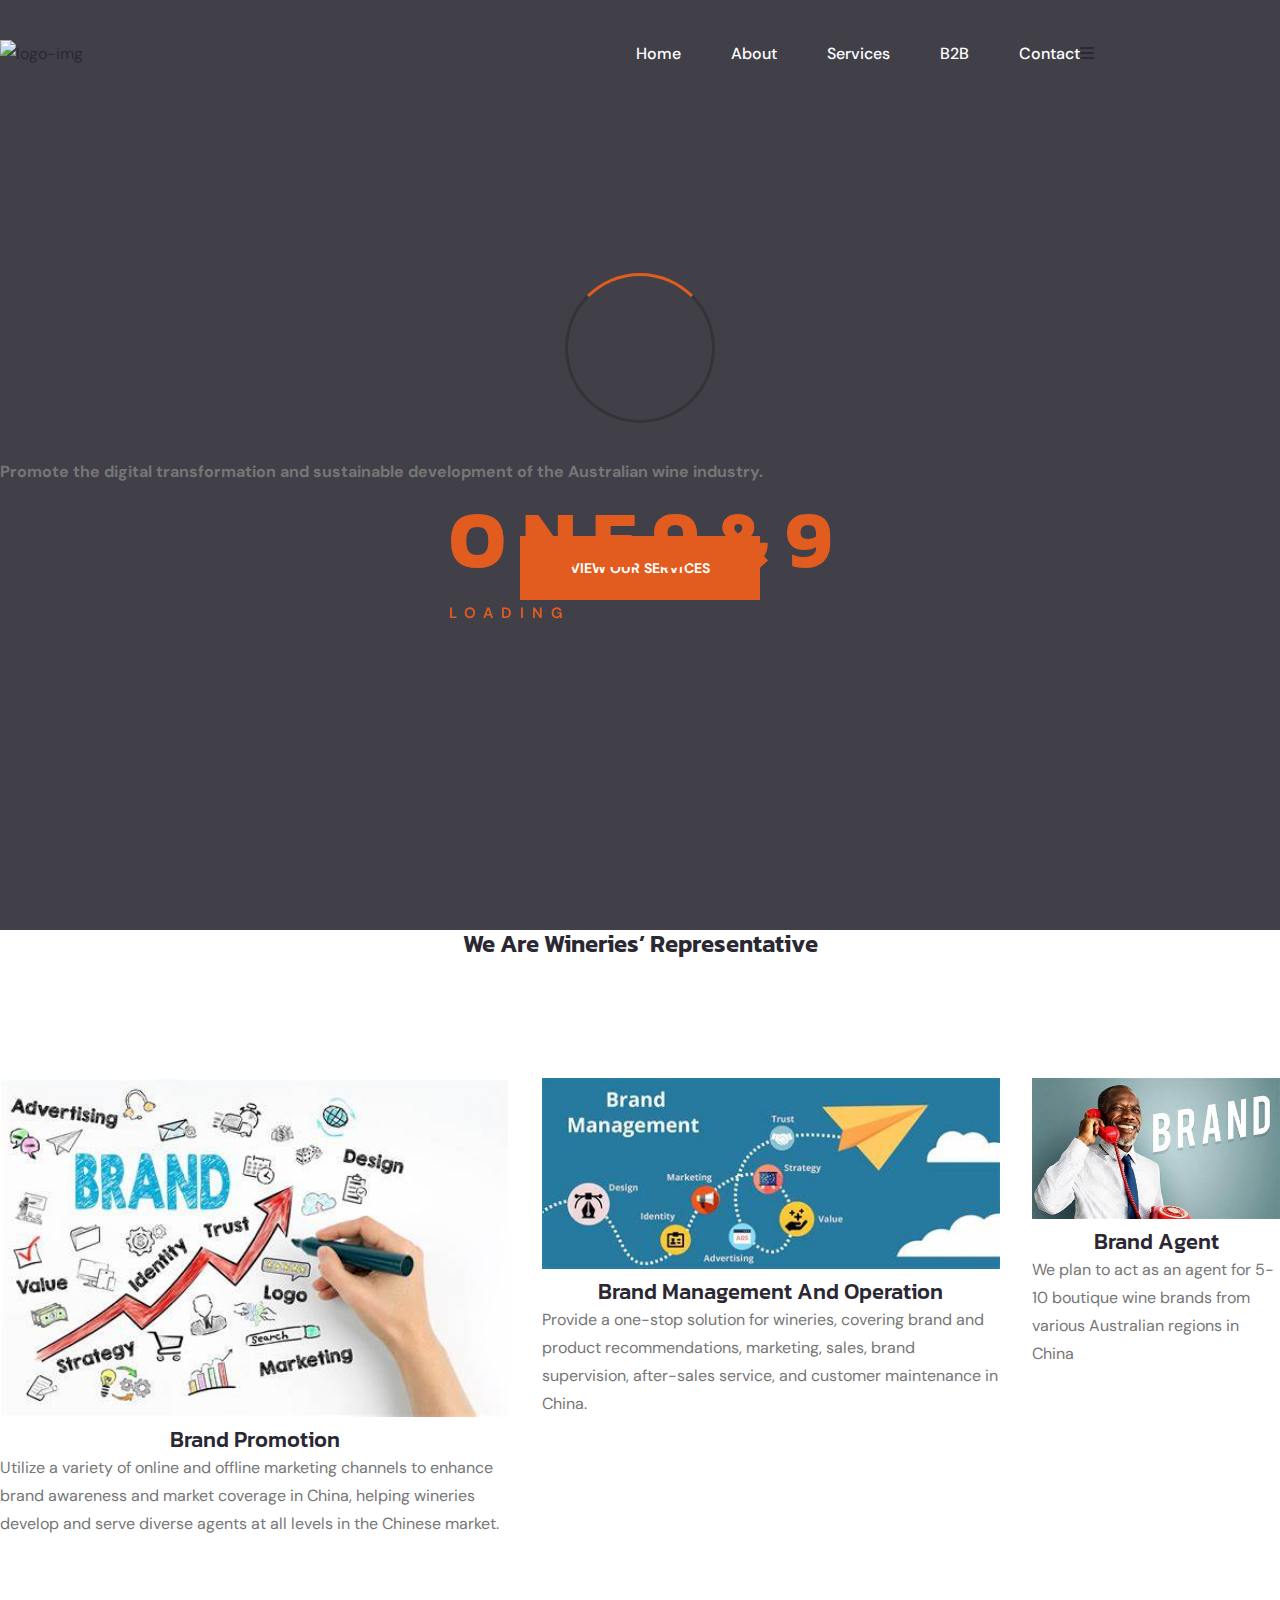
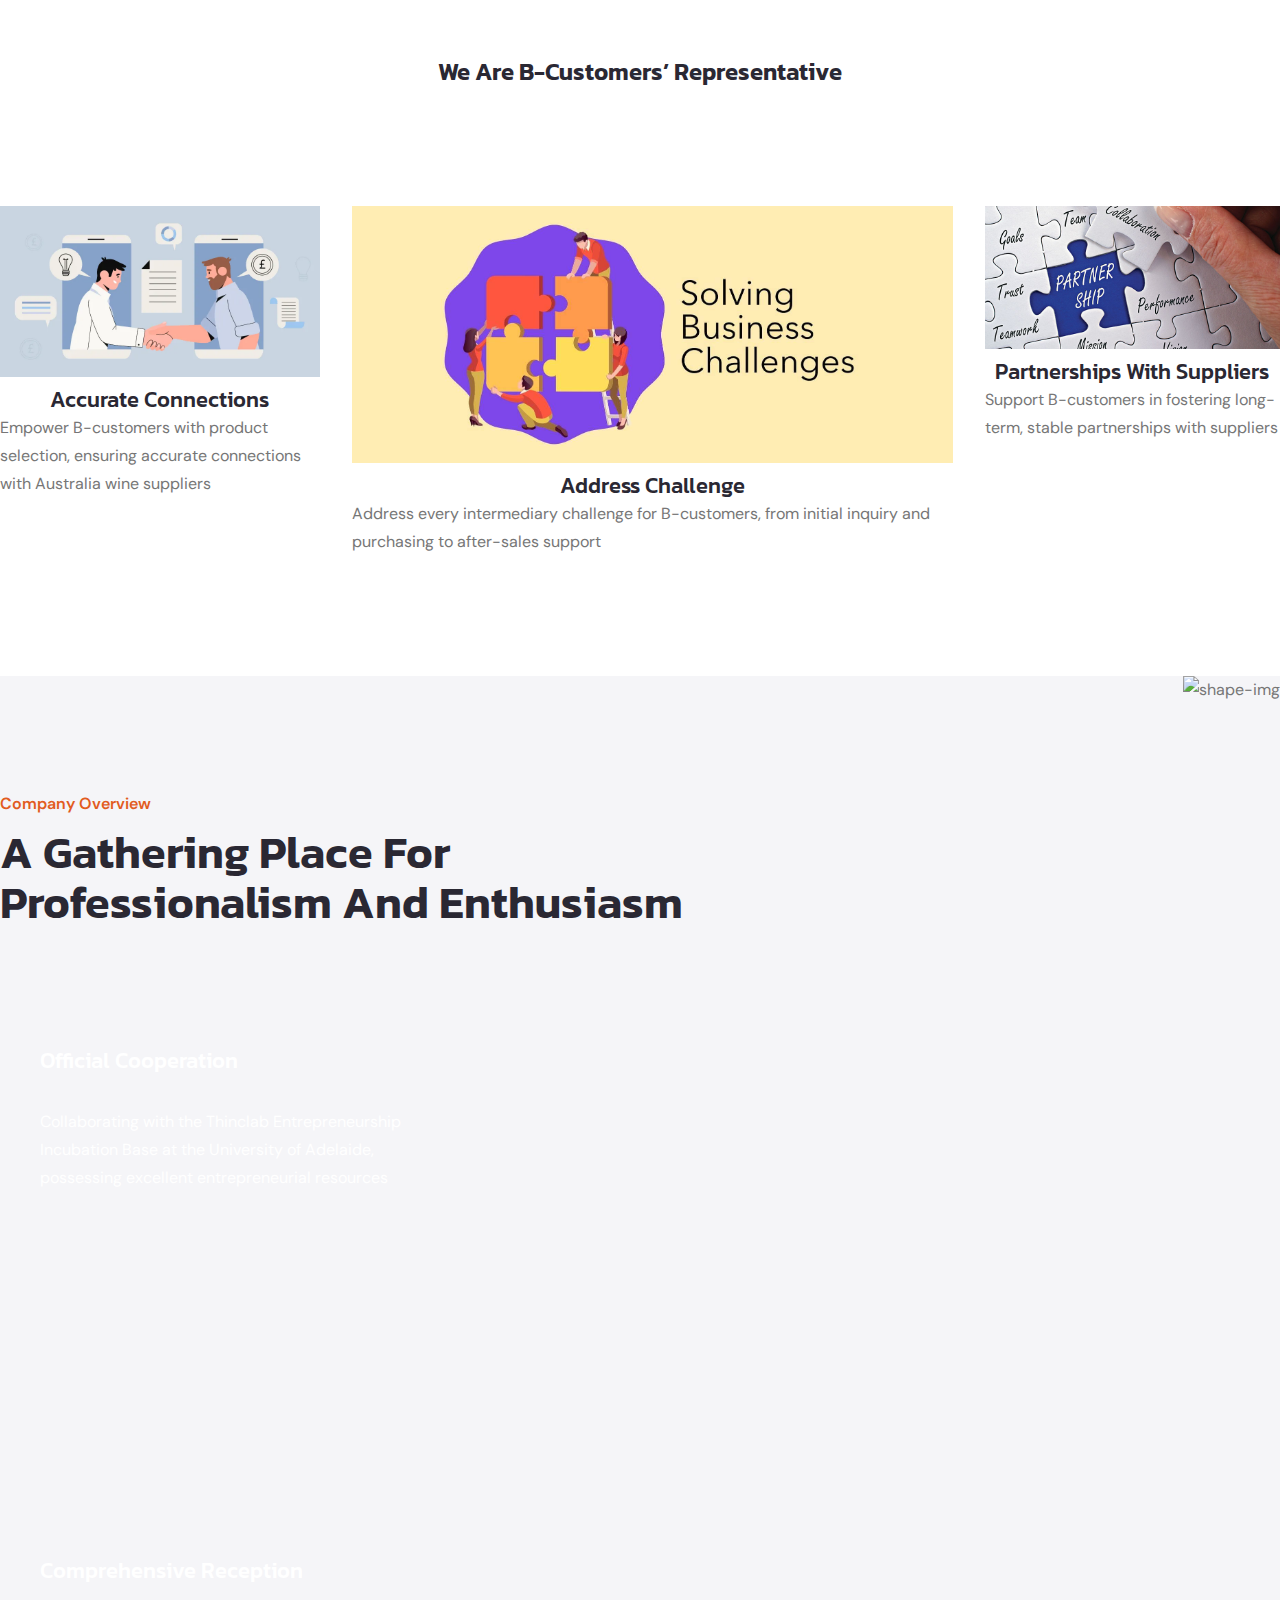
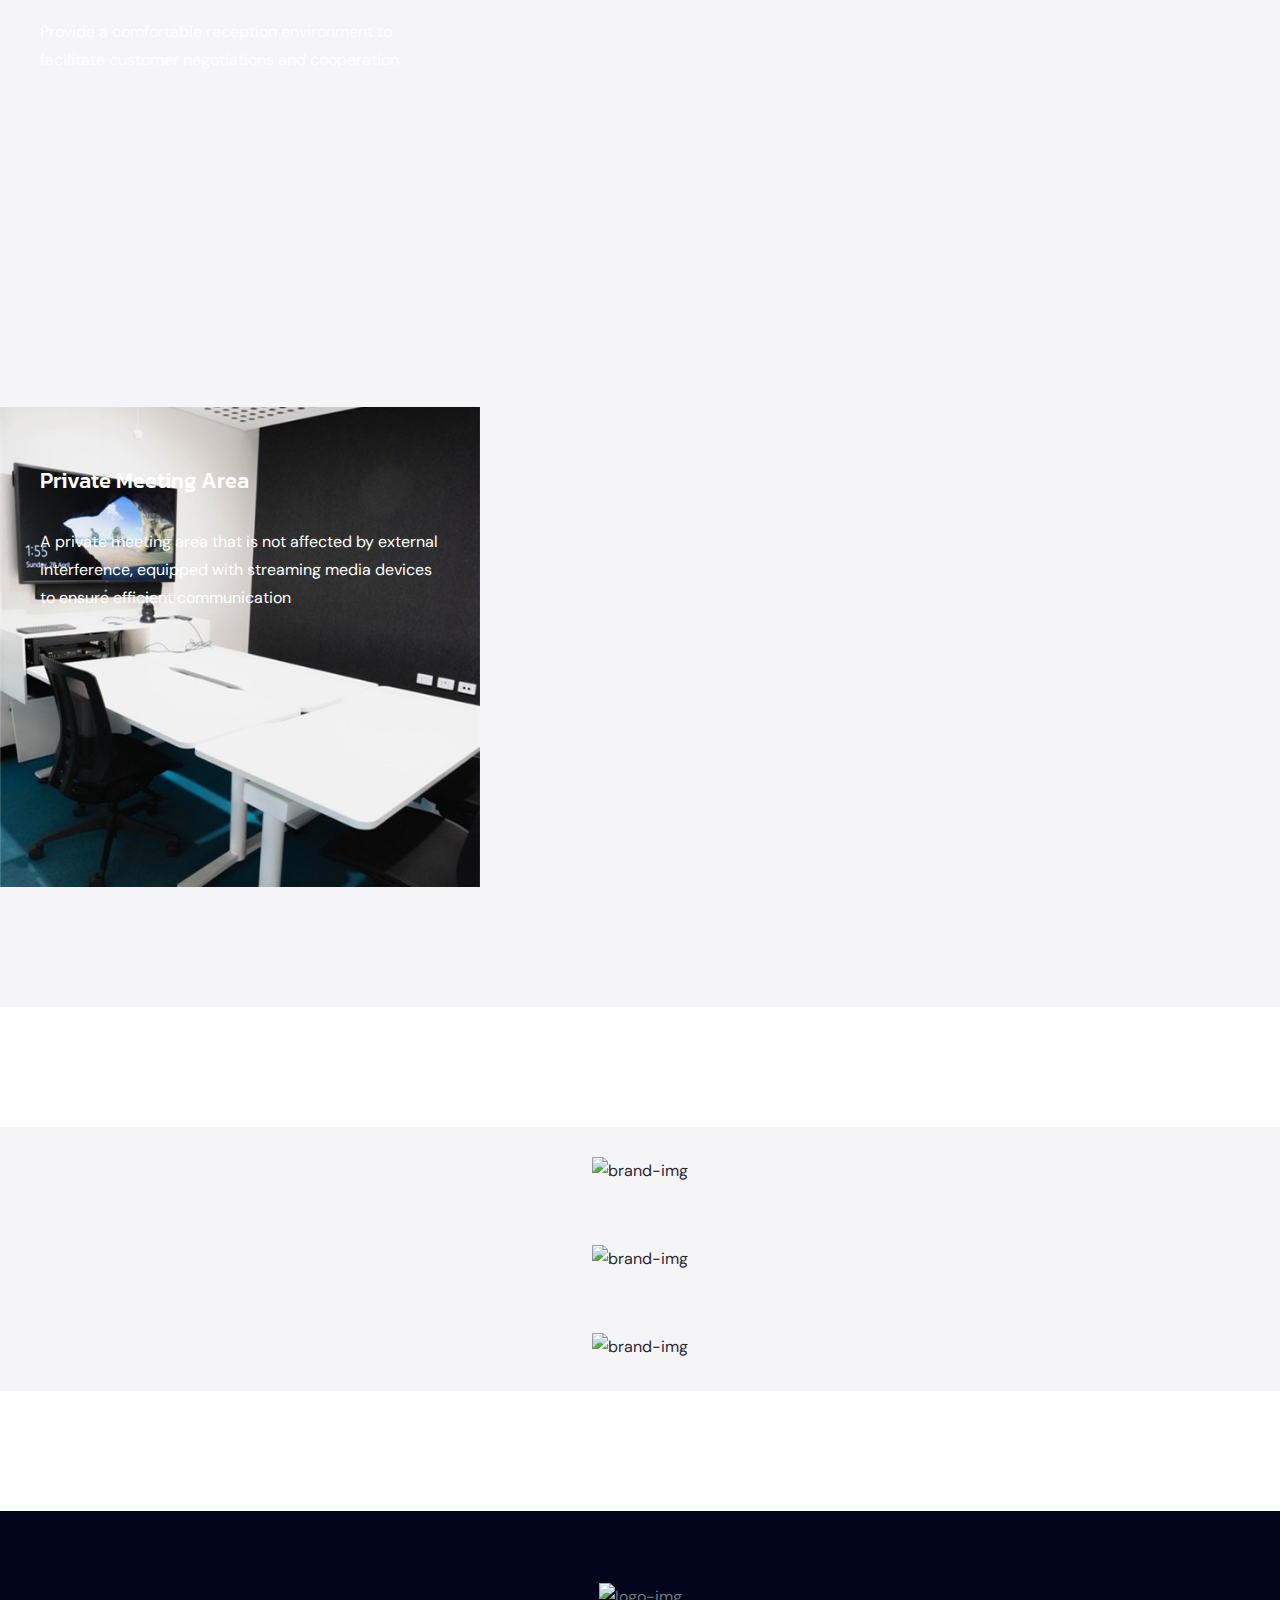
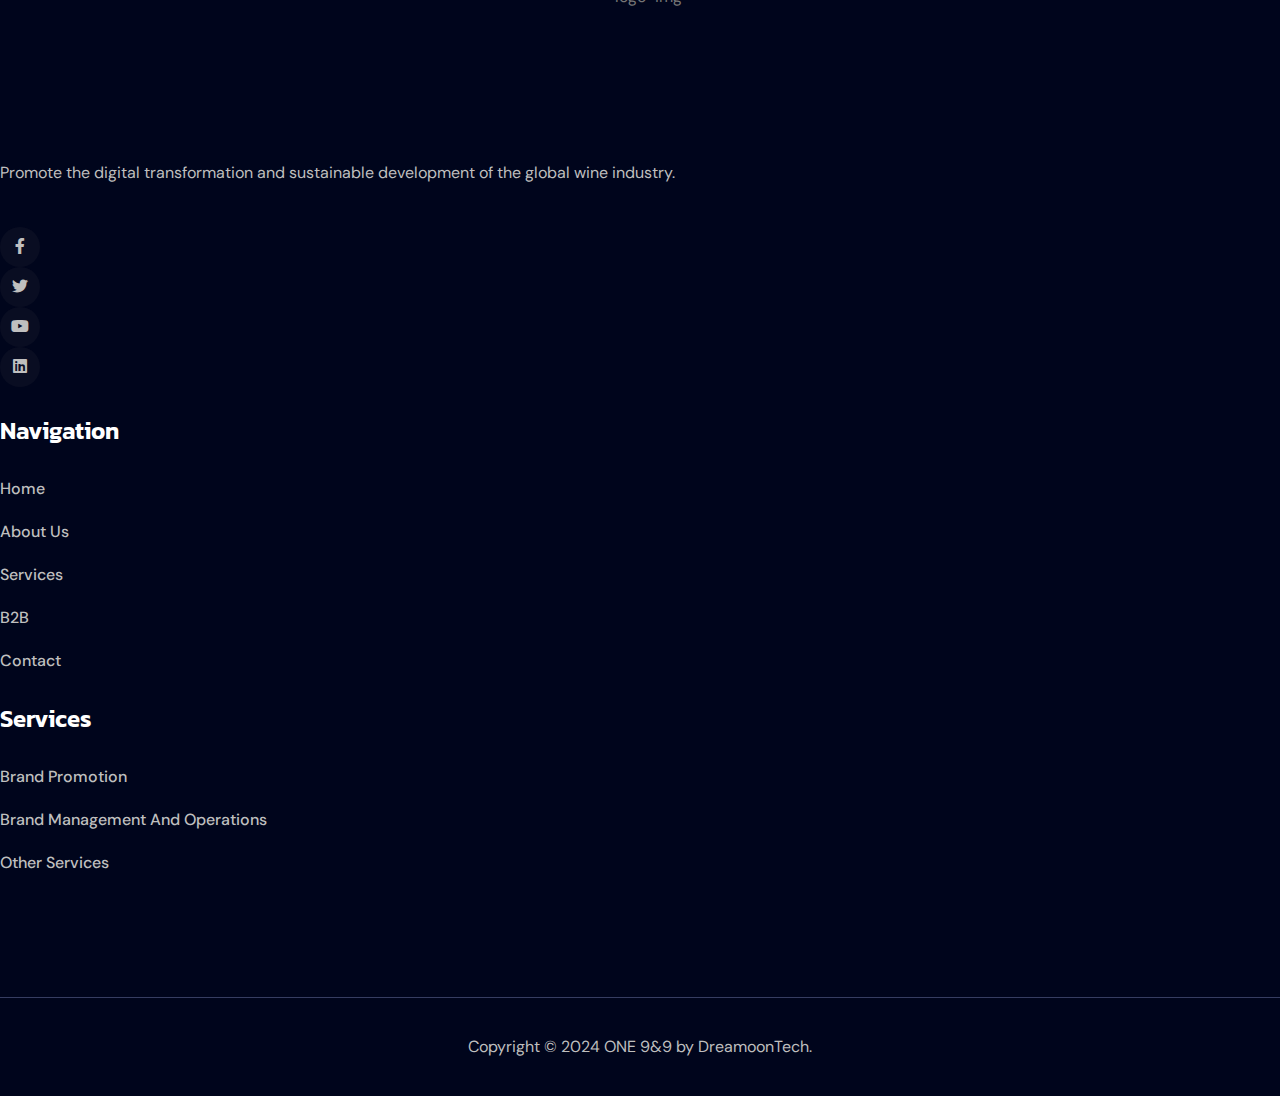
==== index.html @ bf41566c "1st delivery" ====
<!DOCTYPE html>
<html lang="en">
<!--<< Header Area >>-->

<head>
    <!-- ========== Meta Tags ========== -->
    <meta charset="UTF-8">
    <meta http-equiv="X-UA-Compatible" content="IE=edge">
    <meta name="viewport" content="width=device-width, initial-scale=1">
    <meta name="author" content="modinatheme">
    <meta name="description" content="ONE 9&9">
    <!-- ======== Page title ============ -->
    <title>ONE 9&9</title>
    <!--<< Favicon >>-->
    <link rel="shortcut icon" href="assets/img/logo/favicon.png">
    <!--<< Bootstrap min.css >>-->
    <link rel="stylesheet" href="assets/css/bootstrap.min.css">
    <!--<< Font Awesome.css >>-->
    <link rel="stylesheet" href="assets/css/font-awesome.css">
    <!--<< Animate.css >>-->
    <link rel="stylesheet" href="assets/css/animate.css">
    <!--<< Magnific Popup.css >>-->
    <link rel="stylesheet" href="assets/css/magnific-popup.css">
    <!--<< MeanMenu.css >>-->
    <link rel="stylesheet" href="assets/css/meanmenu.css">
    <!--<< Swiper Bundle.css >>-->
    <link rel="stylesheet" href="assets/css/swiper-bundle.min.css">
    <!--<< Nice Select.css >>-->
    <link rel="stylesheet" href="assets/css/nice-select.css">
    <!--<< Main.css >>-->
    <link rel="stylesheet" href="assets/css/main.css">
    <!--<< Style.css >>-->
    <link rel="stylesheet" href="style.css">
    <!--bootsrap icon-->
    <link href="https://cdnjs.cloudflare.com/ajax/libs/font-awesome/6.0.0-beta3/css/all.min.css" rel="stylesheet">
</head>

<body>

    <!-- Preloader Start -->
    <div id="preloader" class="preloader">
        <div class="animation-preloader">
            <div class="spinner"></div>
            <div class="txt-loading">
                <span data-text-preloader="O" class="letters-loading"> O </span>
                <span data-text-preloader="N" class="letters-loading"> N </span>
                <span data-text-preloader="E" class="letters-loading"> E </span>
                <span data-text-preloader=" " class="letters-loading"> </span>
                <span data-text-preloader="9" class="letters-loading"> 9 </span>
                <span data-text-preloader="&" class="letters-loading"> & </span>
                <span data-text-preloader="9" class="letters-loading"> 9 </span>
            </div>
            <p class="text-center">Loading</p>
        </div>
        <div class="loader">
            <div class="row">
                <div class="col-3 loader-section section-left">
                    <div class="bg"></div>
                </div>
                <div class="col-3 loader-section section-left">
                    <div class="bg"></div>
                </div>
                <div class="col-3 loader-section section-right">
                    <div class="bg"></div>
                </div>
                <div class="col-3 loader-section section-right">
                    <div class="bg"></div>
                </div>
            </div>
        </div>
    </div>

    <!--<< Mouse Cursor Start >>-->
    <div class="mouse-cursor cursor-outer"></div>
    <div class="mouse-cursor cursor-inner"></div>

    <!-- Offcanvas Area Start -->
    <div class="fix-area">
        <div class="offcanvas__info">
            <div class="offcanvas__wrapper">
                <div class="offcanvas__content">
                    <div class="offcanvas__top mb-5 d-flex justify-content-between align-items-center">
                        <div class="offcanvas__logo">
                            <a href="index.html">
                                <img src="assets/img/logo/logo.svg" alt="logo-img"
                                    style="  width:100px;height: 100px; padding-top:20px ">
                            </a>
                        </div>
                        <div class="offcanvas__close">
                            <button>
                                <i class="fas fa-times"></i>
                            </button>
                        </div>
                    </div>

                    <div class="mobile-menu fix mb-3"></div>
                    <div class="offcanvas__contact">
                        <h4>Contact Info</h4>
                        <ul>
                            <li class="d-flex align-items-center">
                                <div class="offcanvas__contact-icon">
                                    <i class="fal fa-map-marker-alt"></i>
                                </div>
                                <div class="offcanvas__contact-text">
                                    <a target="_blank" href="#">Room G11, Ground Floor/10 Pulteney St, Adelaide SA
                                        5000</a>
                                </div>
                            </li>
                            <li class="d-flex align-items-center">
                                <div class="offcanvas__contact-icon mr-15">
                                    <i class="fal fa-envelope"></i>
                                </div>
                                <div class="offcanvas__contact-text">
                                    <a href="mailto:info@logimax.com"><span
                                            class="mailto:info@logimax.com">info@9jiugui1.com</span></a>
                                </div>
                            </li>
                            <li class="d-flex align-items-center">
                                <div class="offcanvas__contact-icon mr-15">
                                    <i class="fal fa-clock"></i>
                                </div>
                                <div class="offcanvas__contact-text">
                                    <a target="_blank" href="#">Mod-friday, 09am -05pm</a>
                                </div>
                            </li>
                            <li class="d-flex align-items-center">
                                <div class="offcanvas__contact-icon mr-15">
                                    <i class="fa-solid fa-mobile-screen-button"></i>
                                </div>
                                <div class="offcanvas__contact-text">
                                    <a href="tel:+61424680115">+61 424 680 115</a>
                                </div>
                            </li>
                        </ul>
                        <div class="header-button mt-4">
                            <a href="contact.html" class="theme-btn text-center">
                                Contact Us
                            </a>
                        </div>
                        <div class="social-icon d-flex align-items-center">
                            <a href="#"><i class="fab fa-facebook-f"></i></a>
                            <a href="#"><i class="fab fa-twitter"></i></a>
                            <a href="#"><i class="fa-brands fa-youtube"></i></a>
                            <a href="contact.html"><i class="fa-brands fa-linkedin"></i></a>
                        </div>
                    </div>
                </div>
            </div>
        </div>
    </div>
    <div class="offcanvas__overlay"></div>



    <!-- Search Area Start -->
    <div class="search-wrap">
        <div class="search-inner">
            <i class="fas fa-times search-close" id="search-close"></i>
            <div class="search-cell">
                <form method="get">
                    <div class="search-field-holder">
                        <input type="search" class="main-search-input" placeholder="Search...">
                    </div>
                </form>
            </div>
        </div>
    </div>

    <!-- Hero Section Start -->
    <section class="hero-section hero-1">
        <div class="swiper hero-slider">
            <div class="swiper-wrapper">
                <div class="swiper-slide">

                    <!-- Header Area Start -->
                    <header>
                        <div id="header-sticky" class="header-2">
                            <div class="container-fluid">
                                <div class="mega-menu-wrapper">
                                    <div class="header-main">
                                        <div class="header-center">
                                            <div class="logo">
                                                <a href="index.html" class="header-logo">
                                                    <img src="assets/img/logo/logo.svg" alt="logo-img"
                                                        style="width:150px;height: 100px; top:20px; left:5px ">
                                                </a>
                                            </div>
                                            <div class="mean__menu-wrapper d-none d-lg-block w-100">
                                                <div class="main-menu">
                                                    <nav id="mobile-menu">
                                                        <ul>
                                                            <li><a href="index.html">Home</a></li>
                                                            <li>
                                                                <a href="about.html">About</a>
                                                            </li>
                                                            <li>
                                                                <a href="pricing.html">
                                                                    Services
                                                                </a>

                                                            </li>
                                                            <li>
                                                                <a href="b2b.html">
                                                                    B2B
                                                                </a>
                                                            </li>
                                                            <li>
                                                                <a href="contact.html">Contact</a>
                                                            </li>
                                                        </ul>
                                                    </nav>
                                                </div>
                                            </div>
                                        </div>
                                        <div class="header-right d-flex justify-content-end align-items-center">
                                            <div class="header-button">
                                                <a href="contact.html" class="theme-btn">GET A QUOTE</a>
                                            </div>
                                            <div class="header__hamburger d-lg-none my-auto">
                                                <div class="sidebar__toggle">
                                                    <i class="fa-solid fa-bars"></i>
                                                </div>
                                            </div>
                                        </div>
                                    </div>
                                </div>
                            </div>
                        </div>
                    </header>


                    <div class="hero-image bg-cover" style="background-image: url('assets/img/hero/01.jpg');"></div>
                    <div class="container">
                        <div class="row justify-content-center">
                            <div class="col-xl-12">
                                <div class="hero-content text-center" style="text-transform: none;">
                                    <p class="text-white h1" data-animation="fadeInUp" data-delay="1.3s"
                                        style="font-weight: bold;">
                                        Promote the digital transformation and sustainable development of the Australian
                                        wine industry.
                                    </p>
                                    <div class="hero-button">
                                        <a href="pricing.html" data-animation="fadeInUp" data-delay="1.5s"
                                            class="theme-btn hover-white">VIEW OUR Services</a>
                                    </div>
                                </div>
                            </div>
                        </div>
                    </div>
                </div>
            </div>
        </div>
    </section>

    <section class="d-flex flex-column about-section-wrapper-col mt-5">
        <section>
            <h3 class="about-section-title">We are Wineries’ Representative</h3>
            <section class="about-section-wrapper d-flex justify-content-center align-items-start h-25">
                <section class="about-section section-padding pt-4 fix w-25">
                    <div class="container">
                        <div class="about-wrapper">
                            <div class="row align-items-center justify-content-center">
                                <div class="col  mt-lg-4 justify-content-center d-flex flex-column align-items-center">
                                    <div class="col-lg-6">
                                        <div class="about-image wow fadeInUp" data-wow-delay=".3s">
                                            <img src="assets/img/about/prompt.jpg" alt="about-img">
                                        </div>
                                    </div>
                                    <div class="about-content w-100">
                                        <div class="section-title-center w-100">
                                            <h4 class="wow fadeInUp pt-4 center" data-wow-delay=".3s">
                                                Brand promotion
                                            </h4>
                                        </div>
                                        <p class="wow fadeInUp" data-wow-delay=".5s">
                                            Utilize a variety of online and offline marketing channels to enhance brand
                                            awareness and market coverage in China, helping wineries develop and serve
                                            diverse
                                            agents at all levels in the Chinese market.
                                        </p>
                                    </div>
                                </div>
                            </div>
                        </div>
                    </div>
                </section>
                <section class="about-section section-padding pt-4 fix w-25">
                    <div class="container">
                        <div class="about-wrapper">
                            <div class="row align-items-center justify-content-center">
                                <div class="col  mt-lg-4 justify-content-center d-flex flex-column align-items-center">
                                    <div class="col-lg-6">
                                        <div class="about-image wow fadeInUp" data-wow-delay=".3s">
                                            <img src="assets/img/about/manage.jpg" alt="about-img">
                                        </div>
                                    </div>
                                    <div class="about-content w-100">
                                        <div class="section-title-center w-100">
                                            <h4 class="wow fadeInUp pt-4 center" data-wow-delay=".3s">
                                                Brand Management and Operation
                                            </h4>
                                        </div>
                                        <p class="wow fadeInUp" data-wow-delay=".5s">
                                            Provide a one-stop solution for wineries, covering brand and product
                                            recommendations, marketing, sales, brand supervision, after-sales service,
                                            and
                                            customer maintenance in China.
                                        </p>
                                    </div>
                                </div>
                            </div>
                        </div>
                    </div>
                </section>
                <section class="about-section section-padding pt-4 fix w-25">
                    <div class="container">
                        <div class="about-wrapper">
                            <div class="row align-items-center justify-content-center">
                                <div class="col  mt-lg-4 justify-content-center d-flex flex-column align-items-center">
                                    <div class="col-lg-6">
                                        <div class="about-image wow fadeInUp" data-wow-delay=".3s">
                                            <img src="assets/img/about/agent.jpg" alt="about-img">
                                        </div>
                                    </div>
                                    <div class="about-content w-100">
                                        <div class="section-title-center w-100">
                                            <h4 class="wow fadeInUp pt-4 center" data-wow-delay=".3s">
                                                Brand Agent
                                            </h4>
                                        </div>
                                        <p class="wow fadeInUp" data-wow-delay=".5s">
                                            We plan to act as an agent for 5-10 boutique wine brands from various
                                            Australian
                                            regions in China
                                        </p>
                                    </div>
                                </div>
                            </div>
                        </div>
                    </div>
                </section>
            </section>
        </section>

        <!-- Second About Section -->
        <section>
            <h3 class="about-section-title">We are B-customers’ Representative</h3>
            <section class="about-section-wrapper d-flex justify-content-center align-items-start">
                <section class="about-section section-padding pt-4 fix w-25">
                    <div class="container">
                        <div class="about-wrapper">
                            <div class="row align-items-center justify-content-center">
                                <div class="col  mt-lg-4 justify-content-center d-flex flex-column align-items-center">
                                    <div class="col-lg-6">
                                        <div class="about-image wow fadeInUp" data-wow-delay=".3s">
                                            <img src="assets/img/about/relationship.webp" alt="about-img">
                                        </div>
                                    </div>
                                    <div class="about-content w-100">
                                        <div class="section-title-center w-100">
                                            <h4 class="wow fadeInUp pt-4 center" data-wow-delay=".3s">
                                                Accurate Connections
                                            </h4>
                                        </div>
                                        <p class="wow fadeInUp" data-wow-delay=".5s">
                                            Empower B-customers with product selection, ensuring accurate
                                            connections with Australia wine suppliers
                                        </p>
                                    </div>
                                </div>
                            </div>
                        </div>
                    </div>
                </section>
                <section class="about-section section-padding pt-4 fix w-25">
                    <div class="container">
                        <div class="about-wrapper">
                            <div class="row align-items-center justify-content-center">
                                <div class="col  mt-lg-4 justify-content-center d-flex flex-column align-items-center">
                                    <div class="col-lg-6">
                                        <div class="about-image wow fadeInUp" data-wow-delay=".3s">
                                            <img src="assets/img/about/challenges.jpg" alt="about-img">
                                        </div>
                                    </div>
                                    <div class="about-content w-100">
                                        <div class="section-title-center w-100">
                                            <h4 class="wow fadeInUp pt-4 center" data-wow-delay=".3s">
                                                Address Challenge
                                            </h4>
                                        </div>
                                        <p class="wow fadeInUp" data-wow-delay=".5s">
                                            Address every intermediary challenge for B-customers, from initial inquiry
                                            and purchasing to after-sales support
                                        </p>
                                    </div>
                                </div>
                            </div>
                        </div>
                    </div>
                </section>
                <section class="about-section section-padding pt-4 fix w-25">
                    <div class="container">
                        <div class="about-wrapper">
                            <div class="row align-items-center justify-content-center">
                                <div class="col  mt-lg-4 justify-content-center d-flex flex-column align-items-center">
                                    <div class="col-lg-6">
                                        <div class="about-image wow fadeInUp" data-wow-delay=".3s">
                                            <img src="assets/img/about/partnership.jpg" alt="about-img">
                                        </div>
                                    </div>
                                    <div class="about-content w-100">
                                        <div class="section-title-center w-100">
                                            <h4 class="wow fadeInUp pt-4 center" data-wow-delay=".3s">
                                                Partnerships With Suppliers
                                            </h4>
                                        </div>
                                        <p class="wow fadeInUp" data-wow-delay=".5s">
                                            Support B-customers in fostering long-term, stable partnerships
                                            with suppliers
                                        </p>
                                    </div>
                                </div>
                            </div>
                        </div>
                    </div>
                </section>
                <!-- <section class="about-section section-padding pt-4 fix w-25">
                <div class="container">
                    <div class="about-wrapper">
                        <div class="row align-items-center justify-content-center">
                            <div class="col  mt-lg-4 justify-content-center d-flex flex-column align-items-center">
                                <div class="col-lg-8">
                                    <div class="about-image wow fadeInUp" data-wow-delay=".3s">
                                        <img src="assets/img/about/about.jpg" alt="about-img">
                                    </div>
                                </div>
                                <div class="about-content w-100">
                                    <div class="section-title-center w-100">
                                        <h4 class="wow fadeInUp pt-4 center" data-wow-delay=".3s">
                                            Continually supply B-customers with the latest insights from the Australia wine industry to support informed decision-making
                                        </h4>
                                    </div>
                                    <p class="wow fadeInUp" data-wow-delay=".5s">
                                        We plan to act as an agent for 5-10 boutique wine brands from various Australian
                                        regions in China
                                    </p>
                                </div>
                            </div>
                        </div>
                    </div>
                </div>
            </section> -->
            </section>
        </section>
    </section>


    <!-- Testimonial Section Start -->
    <section class="testimonial-section section-padding fix section-bg ">
        <!-- <div class="left-shape">
                <img src="assets/img/office/office2.jpg" alt="shape-img">
            </div> -->
        <div class="right-shape">
            <img src="assets/img/client/right-shape.png" alt="shape-img">
        </div>
        <div class="container">
            <div class="section-title text-center">
                <span class="wow fadeInUp">Company Overview</span>
                <h2 class="wow fadeInUp" data-wow-delay=".3s">
                    A gathering place for <br>
                    professionalism and enthusiasm
                </h2>
            </div>
            <div class="row">
                <div class="col-xl-4 col-lg-6 col-md-6 wow fadeInUp" data-wow-delay=".3s">
                    <div class="testimonial-card-items bg-cover"
                        style="background-image: url('assets/img/office/office6.jpg')">
                        <div class="icon">
                            <i class="flaticon-quotation"></i>
                        </div>
                        <div class="testimonial-content">
                            <h4 style="color:white">Official Cooperation</h4>
                            <br>
                            <p style="color:white">
                                Collaborating with the Thinclab Entrepreneurship Incubation Base at the University of
                                Adelaide, possessing excellent entrepreneurial resources
                            </p>
                        </div>
                    </div>
                </div>
                <div class="col-xl-4 col-lg-6 col-md-6 wow fadeInUp" data-wow-delay=".3s">
                    <div class="testimonial-card-items bg-cover"
                        style="background-image: url('assets/img/office/office3.jpg')">
                        <div class="icon">
                            <i class="flaticon-quotation"></i>
                        </div>
                        <div class="testimonial-content">
                            <h4 style="color:white">Comprehensive Reception</h4>
                            <br>
                            <p style="color:white">
                                Provide a comfortable reception environment to facilitate customer negotiations and
                                cooperation
                            </p>

                        </div>
                    </div>
                </div>
                <div class="col-xl-4 col-lg-6 col-md-6 wow fadeInUp" data-wow-delay=".3s">
                    <div class="testimonial-card-items bg-cover"
                        style="background-image: url('assets/img/office/office4.jpg')">
                        <div class="icon">
                            <i class="flaticon-quotation"></i>
                        </div>
                        <div class="testimonial-content">
                            <h4 style="color:white">Private Meeting Area</h4>
                            <br>
                            <p style="color:white">
                                A private meeting area that is not affected by external interference, equipped with
                                streaming media devices to ensure efficient communication
                            </p>

                        </div>
                    </div>
                </div>
            </div>
        </div>
    </section>

    <!-- Brand Section Start -->
    <div class="brand-section fix section-padding">
        <div class="container">
            <div class="brand-wrapper">
                <div class="swiper brand-slider">
                    <div class="swiper-wrapper">
                        <div class="swiper-slide">
                            <div class="brand-image">
                                <a href="https://www.adelaide.edu.au/">
                                    <img src="assets/img/brand/02.png" alt="brand-img">
                                </a>
                            </div>
                        </div>
                        <div class="swiper-slide">
                            <div class="brand-image">
                                <a href="https://www.adelaide.edu.au/thinclab/">
                                    <img src="assets/img/brand/01.png" alt="brand-img">
                                </a>
                            </div>
                        </div>
                        <div class="swiper-slide">
                            <div class="brand-image">
                                <a href="https://dreamoontech.com/">
                                    <img src="assets/img/brand/03.png" alt="brand-img">
                                </a>
                            </div>
                        </div>
                    </div>
                </div>
            </div>
        </div>
    </div>



    <!-- Footer Section Start -->
    <footer class="footer-section fix footer-bg">
        <div class="container">
            <div class="footer-widgets-wrapper">
                <div class="row">
                    <div class="col-xl-5 col-lg-4 col-md-6 wow fadeInUp" data-wow-delay=".3s">
                        <div class="single-footer-widget">
                            <div
                                style=" position: relative; display: flex; justify-content: center; height: 8rem; width: 100%;">
                                <img src="assets/img/logo/logo.svg" alt="logo-img"
                                    style="position: absolute; height: 13rem; bottom:-2rem; ">
                            </div>
                            <div class="footer-content">
                                <p>
                                    Promote the digital transformation and sustainable development of the global wine
                                    industry.
                                </p>
                                <div class="social-icon d-flex align-items-center">
                                    <a href="#"><i class="fab fa-facebook-f"></i></a>
                                    <a href="#"><i class="fab fa-twitter"></i></a>
                                    <a href="#"><i class="fa-brands fa-youtube"></i></a>
                                    <a href="#"><i class="fa-brands fa-linkedin"></i></a>
                                </div>
                            </div>
                        </div>
                    </div>
                    <div class="col-xl-3 col-lg-3 col-md-6 wow fadeInUp" data-wow-delay=".5s">
                        <div class="single-footer-widget">
                            <div class="widget-head">
                                <h3>Navigation</h3>
                            </div>
                            <ul class="list-area">
                                <li><a href="index.html">Home</a></li>
                                <li><a href="about.html">About Us</a></li>
                                <li><a href="pricing.html">Services</a></li>
                                <li><a href="b2b.html">B2B</a></li>
                                <li><a href="contact.html">Contact</a></li>
                            </ul>
                        </div>
                    </div>
                    <div class="col-xl-4 ps-lg-5 col-lg-4 col-md-6 wow fadeInUp" data-wow-delay=".7s">
                        <div class="single-footer-widget">
                            <div class="widget-head">
                                <h3>Services</h3>
                            </div>
                            <ul class="list-area">
                                <li><a href="pricing.html#Brand_Promotion">Brand Promotion</a></li>
                                <li><a href="pricing.html#Brand_Management">Brand Management And Operations</a></li>
                                <li><a href="pricing.html#Other_Services">Other Services</a></li>
                            </ul>
                        </div>
                    </div>
                </div>
            </div>
        </div>
        <div class="footer-bottom">
            <div class="container">
                <div class="footer-bottom-wrapper">
                    <p style="width: 100%;display:block;text-align:center">
                        Copyright © 2024 ONE 9&9 by <a href="https://dreamoontech.com/"> DreamoonTech</a>.
                    </p>
                </div>
            </div>
        </div>
    </footer>

    <!-- Back To Top Start -->
    <div class="scroll-up">
        <svg class="scroll-circle svg-content" width="100%" height="100%" viewBox="-1 -1 102 102">
            <path d="M50,1 a49,49 0 0,1 0,98 a49,49 0 0,1 0,-98" />
        </svg>
    </div>

    <!--<< All JS Plugins >>-->
    <script src="assets/js/jquery-3.7.1.min.js"></script>
    <!--<< Viewport Js >>-->
    <script src="assets/js/viewport.jquery.js"></script>
    <!--<< Bootstrap Js >>-->
    <script src="assets/js/bootstrap.bundle.min.js"></script>
    <!--<< Nice Select Js >>-->
    <script src="assets/js/jquery.nice-select.min.js"></script>
    <!--<< Waypoints Js >>-->
    <script src="assets/js/jquery.waypoints.js"></script>
    <!--<< Counterup Js >>-->
    <script src="assets/js/jquery.counterup.min.js"></script>
    <!--<< Swiper Slider Js >>-->
    <script src="assets/js/swiper-bundle.min.js"></script>
    <!--<< MeanMenu Js >>-->
    <script src="assets/js/jquery.meanmenu.min.js"></script>
    <!--<< Magnific Popup Js >>-->
    <script src="assets/js/jquery.magnific-popup.min.js"></script>
    <!--<< Wow Animation Js >>-->
    <script src="assets/js/wow.min.js"></script>
    <!--<< Circle Progress Js >>-->
    <script src="assets/js/circle-progress.js"></script>
    <!--<< Main.js >>-->
    <script src="assets/js/main.js"></script>
</body>

</html>
---- assets/css/main.css ----
/*
Theme Name: logimax
Author: ModinaTheme
Author URI: https://themeforest.net/user/modinatheme/
Description: Logistics & Transportation HTML Template
Version: 1.0.0
*/
@import url("https://fonts.googleapis.com/css2?family=Kanit:ital,wght@0,100;0,200;0,300;0,400;0,500;0,600;0,700;0,800;0,900;1,100;1,200;1,300;1,400;1,500;1,600;1,700;1,800;1,900&display=swap");
@import url("https://fonts.googleapis.com/css2?family=DM+Sans:ital,opsz,wght@0,9..40,100;0,9..40,200;0,9..40,300;0,9..40,400;0,9..40,500;0,9..40,600;0,9..40,700;0,9..40,800;0,9..40,900;0,9..40,1000;1,9..40,100;1,9..40,200;1,9..40,300;1,9..40,400;1,9..40,500;1,9..40,600;1,9..40,700;1,9..40,800;1,9..40,900;1,9..40,1000&display=swap");
:root {
  --body: #fff;
  --black: #000;
  --white: #fff;
  --theme: #e25c1f;
  --theme2: #F7C600;
  --theme3: #1f425d;
  --header: #2a2833;
  --base: #00813D;
  --text: #767676;
  --text2: #bfbfbf;
  --border: #D9D9D9;
  --border2: #373737;
  --button: #1C2539;
  --button2: #030734;
  --ratting: #FF9F0D;
  --bg: #f5f5f8;
  --bg2: #DF0A0A0D;
  --color-gradient-1: linear-gradient(309deg, rgba(202,31,39,1) 17%, rgba(247,207,0,1) 70%);
  ---color-gradient-2: linear-gradient(309deg, rgba(247,207,0,1) 14%, rgba(202,31,39,1) 72%);
  ---box-shadow: 0px 0px 60px 0px rgba(4, 23, 26, 0.08);
}

.theme-btn {
  background-color: var(--theme);
  color: var(--white);
  display: inline-block;
  font-size: 14px;
  font-weight: 700;
  padding: 18px 50px;
  border-radius: 0;
  letter-spacing: 0.2px;
  text-transform: uppercase;
  transition: all 0.3s ease-in-out;
  position: relative;
  z-index: 1;
}
.theme-btn::before {
  content: "";
  background-color: var(--header);
  width: 0;
  height: 50%;
  position: absolute;
  top: 0;
  left: 0;
  transition: all 0.3s cubic-bezier(0.785, 0.135, 0.15, 0.86);
  z-index: -1;
}
.theme-btn::after {
  content: "";
  background-color: var(--header);
  width: 0;
  height: 50%;
  position: absolute;
  bottom: 0;
  right: 0;
  transition: all 0.3s cubic-bezier(0.785, 0.135, 0.15, 0.86);
  z-index: -1;
}
.theme-btn:hover {
  color: var(--white);
}
.theme-btn:hover::before, .theme-btn:hover::after {
  width: 100%;
}
.theme-btn.hover-white:hover {
  color: var(--header);
}
.theme-btn.hover-white:hover::before, .theme-btn.hover-white:hover::after {
  background-color: var(--white);
}
.theme-btn.header-color {
  background-color: var(--header);
  background-image: inherit;
}
.theme-btn.header-color::before, .theme-btn.header-color::after {
  background-color: var(--theme);
}
.theme-btn.header-color-2 {
  background-color: var(--header);
  background-image: inherit;
}
.theme-btn.header-color-2::before, .theme-btn.header-color-2::after {
  background-color: var(--white);
}
.theme-btn.header-color-2:hover {
  color: var(--header);
}
.theme-btn.bg-white {
  background-color: var(--white);
  color: var(--header);
  background-image: initial;
}
.theme-btn.bg-white:hover {
  color: var(--white);
}
.theme-btn.bg-white:hover::before, .theme-btn.bg-white:hover::after {
  background-color: var(--header);
}
.theme-btn.bg-second {
  background-color: var(--theme2);
  color: var(--black);
  background-image: initial;
}
.theme-btn.bg-second:hover {
  color: var(--white);
}
.theme-btn.bg-second:hover::before, .theme-btn.bg-second:hover::after {
  background-color: var(--theme);
}
@media (max-width: 767px) {
  .theme-btn {
    padding: 14px 32px;
  }
}
@media (max-width: 575px) {
  .theme-btn {
    padding: 12px 30px;
    font-size: 13px;
  }
}

.link-btn {
  text-transform: uppercase;
  font-size: 16px;
  color: var(--header);
  font-weight: 600;
  display: inline-block;
  background-image: linear-gradient(var(--theme), var(--theme));
  background-position: 0 95%;
  background-repeat: no-repeat;
  background-size: 0% 2px;
}
.link-btn i {
  margin-left: 10px;
  font-size: 16px;
  transition: all 0.4s ease-in-out;
  opacity: 0;
}
.link-btn:hover {
  color: var(--theme);
  background-size: 100% 1px;
}
.link-btn:hover i {
  color: var(--theme);
  opacity: 1;
}

/* --------------------------------------------
    Template Default Fonts & Fonts Styles
 ---------------------------------------------- */
body {
  font-family: "DM Sans", sans-serif;
  font-size: 16px;
  font-weight: normal;
  line-height: 28px;
  color: var(--text);
  background-color: var(--white);
  padding: 0;
  margin: 0;
  overflow-x: hidden;
}

ul {
  padding: 0;
  margin: 0;
  list-style: none;
}

button {
  border: none;
  background-color: transparent;
  padding: 0;
}

input:focus {
  color: var(--white);
  outline: none;
}

input {
  color: var(--white);
}

h1,
h2,
h3,
h4,
h5,
h6 {
  font-family: "Kanit", sans-serif;
  margin: 0px;
  padding: 0;
  color: var(--header);
  text-transform: capitalize;
  transition: all 0.4s ease-in-out;
}

h1 {
  font-size: 90px;
  font-weight: 500;
  line-height: 100%;
}

h2 {
  font-size: 45px;
  line-height: 110%;
  font-weight: 600;
}
@media (max-width: 991px) {
  h2 {
    font-size: 42px;
  }
}
@media (max-width: 575px) {
  h2 {
    font-size: 32px;
  }
}

h3 {
  font-size: 24px;
  font-weight: 600;
}
@media (max-width: 575px) {
  h3 {
    font-size: 20px;
  }
}

h4 {
  font-size: 22px;
  font-weight: 500;
}

h5 {
  font-size: 20px;
  font-weight: 600;
}

h6 {
  font-size: 16px;
  font-weight: 600;
  line-height: 145%;
}

a {
  text-decoration: none;
  outline: none !important;
  cursor: pointer;
  color: var(--header);
  transition: all 0.4s ease-in-out;
}

p {
  margin: 0px;
  transition: all 0.4s ease-in-out;
}

.preloader {
  align-items: center;
  cursor: default;
  display: flex;
  height: 100%;
  justify-content: center;
  position: fixed;
  left: 0;
  top: 0;
  width: 100%;
  z-index: 9999999;
}
.preloader .animation-preloader {
  z-index: 1000;
}
.preloader .animation-preloader .spinner {
  animation: spinner 1s infinite linear;
  border-radius: 50%;
  border: 3px solid rgba(0, 0, 0, 0.2);
  border-top-color: var(--theme);
  height: 9em;
  margin: 0 auto 3.5em auto;
  width: 9em;
}
@media (max-width: 767px) {
  .preloader .animation-preloader .spinner {
    width: 7.5em;
    height: 7.5em;
    margin: 0 auto 1.5em auto;
  }
}
.preloader .animation-preloader .txt-loading {
  font: bold 5em "Kanit", sans-serif, "DM Sans", sans-serif;
  text-align: center;
  -webkit-user-select: none;
     -moz-user-select: none;
          user-select: none;
}
@media (max-width: 767px) {
  .preloader .animation-preloader .txt-loading {
    font-size: 2.5em;
  }
}
.preloader .animation-preloader .txt-loading .letters-loading {
  color: var(--theme);
  position: relative;
}
.preloader .animation-preloader .txt-loading .letters-loading:nth-child(2):before {
  animation-delay: 0.2s;
}
.preloader .animation-preloader .txt-loading .letters-loading:nth-child(3):before {
  animation-delay: 0.4s;
}
.preloader .animation-preloader .txt-loading .letters-loading:nth-child(4):before {
  animation-delay: 0.6s;
}
.preloader .animation-preloader .txt-loading .letters-loading:nth-child(5):before {
  animation-delay: 0.8s;
}
.preloader .animation-preloader .txt-loading .letters-loading:nth-child(6):before {
  animation-delay: 1s;
}
.preloader .animation-preloader .txt-loading .letters-loading:nth-child(7):before {
  animation-delay: 1.2s;
}
.preloader .animation-preloader .txt-loading .letters-loading:nth-child(8):before {
  animation-delay: 1.4s;
}
.preloader .animation-preloader .txt-loading .letters-loading::before {
  animation: letters-loading 4s infinite;
  color: var(--theme2);
  content: attr(data-text-preloader);
  left: 0;
  opacity: 0;
  font-family: "Kanit", sans-serif;
  position: absolute;
  top: -3px;
  transform: rotateY(-90deg);
}
.preloader p {
  font-size: 15px;
  font-weight: 600;
  text-transform: uppercase;
  letter-spacing: 8px;
  color: var(--theme);
}
.preloader .loader {
  position: fixed;
  top: 0;
  left: 0;
  width: 100%;
  height: 100%;
  font-size: 0;
  z-index: 1;
  pointer-events: none;
}
.preloader .loader .row {
  height: 100%;
}
.preloader .loader .loader-section {
  padding: 0px;
}
.preloader .loader .loader-section .bg {
  background-color: #fff;
  height: 100%;
  left: 0;
  width: 100%;
  transition: all 800ms cubic-bezier(0.77, 0, 0.175, 1);
}
.preloader.loaded .animation-preloader {
  opacity: 0;
  transition: 0.3s ease-out;
}
.preloader.loaded .loader-section .bg {
  width: 0;
  transition: 0.7s 0.3s allcubic-bezier(0.1, 0.1, 0.1, 1);
}

.search-wrap {
  width: 100%;
  height: 100%;
  overflow: hidden;
  display: none;
  position: fixed;
  top: 0;
  left: 0;
  z-index: 999999;
  background-color: rgba(255, 255, 255, 0.9);
}
.search-wrap .search-inner {
  position: relative;
  width: 100%;
  height: 100%;
}
.search-wrap .search-cell {
  position: absolute;
  top: 50%;
  width: 100%;
  transform: translateY(-50%);
}
.search-wrap .search-field-holder {
  width: 50%;
  margin: auto;
  position: relative;
  animation: slideInUp 0.3s;
}

@media only screen and (min-width: 768px) and (max-width: 991px) {
  .search-wrap .search-field-holder {
    width: 70%;
  }
}
@media (max-width: 575px) {
  .search-wrap .search-field-holder {
    width: 80%;
  }
}
.search-wrap .main-search-input {
  width: 100%;
  height: 70px;
  border: 0;
  padding: 0 50px;
  text-transform: capitalize;
  background: transparent;
  font-size: 25px;
  color: var(--header);
  border-bottom: 2px solid var(--header);
  text-align: center;
  letter-spacing: 2px;
}

@media (max-width: 575px) {
  .search-wrap .main-search-input {
    height: 50px;
    padding: 0 0;
    line-height: 50px;
    font-size: 18px;
  }
}
.search-wrap input.form-control,
.search-wrap input.form-control:focus {
  background-color: var(--header);
}

input.main-search-input::-moz-placeholder {
  color: var(--header);
  opacity: 1;
  font-size: 25px;
}

input.main-search-input::placeholder {
  color: var(--header);
  opacity: 1;
  font-size: 25px;
}

@media (max-width: 575px) {
  input.main-search-input::-moz-placeholder {
    font-size: 18px;
  }
  input.main-search-input::placeholder {
    font-size: 18px;
  }
}
.search-close {
  position: absolute;
  top: 50px;
  right: 50px;
  font-size: 30px;
  color: var(--theme);
  cursor: pointer;
}

.scroll-up {
  cursor: pointer;
  display: block;
  border-radius: 50px;
  z-index: 99;
  opacity: 0;
  visibility: hidden;
  transform: translateY(15px);
  position: fixed;
  right: 25px;
  bottom: 35px;
  height: 50px;
  width: 50px;
  transition: all 0.4s ease-in-out;
}

.scroll-up::after {
  position: absolute;
  font-family: "Font Awesome 5 Pro";
  content: "\f176";
  text-align: center;
  line-height: 50px;
  font-weight: 700;
  font-size: 18px;
  color: var(--theme);
  left: 0;
  top: 0;
  height: 50px;
  width: 50px;
  cursor: pointer;
  display: block;
  z-index: 1;
  transition: all 0.4s ease-in-out;
}

.scroll-up svg path {
  fill: none;
}

.scroll-up svg.scroll-circle path {
  stroke: var(--theme);
  stroke-width: 4px;
  box-sizing: border-box;
  transition: all 0.4s ease-in-out;
}

.scroll-up.active-scroll {
  opacity: 1;
  visibility: visible;
  transform: translateY(0);
}

.mouse-cursor {
  position: fixed;
  left: 0;
  top: 0;
  pointer-events: none;
  border-radius: 50%;
  transform: translateZ(0);
  visibility: hidden;
}
@media (max-width: 767px) {
  .mouse-cursor {
    display: none;
  }
}

.cursor-inner {
  width: 6px;
  height: 6px;
  z-index: 10000001;
  background-color: var(--theme);
  transition: width 0.3s ease-in-out, height 0.3s ease-in-out, margin 0.3s ease-in-out, opacity 0.3s ease-in-out;
}

.cursor-inner.cursor-hover {
  margin-left: -35px;
  margin-top: -35px;
  width: 70px;
  height: 70px;
  background-color: var(--theme);
  opacity: 0.3;
}

.cursor-outer {
  margin-left: -12px;
  margin-top: -12px;
  width: 30px;
  height: 30px;
  border: 1px solid var(--theme);
  box-sizing: border-box;
  z-index: 10000000;
  opacity: 0.5;
  transition: all 0.08s ease-out;
}

.cursor-outer.cursor-hover {
  opacity: 0;
}

.section-title-center {

}

.section-title {
  position: relative;
  z-index: 99;
  margin-bottom: 30px;
  margin-top: -6px;
}
@media (max-width: 767px) {
  .section-title {
    margin-bottom: 0;
  }
}
.section-title span {
  color: var(--theme);
  margin-bottom: 10px;
  display: inline-block;
  font-weight: 600;
  text-transform: capitalize;
}
.section-title h2 {
  text-transform: capitalize;
}
.section-title.style-2 h2 {
  text-transform: capitalize;
}
.section-title.style-2 h2 span {
  font-weight: 600;
  margin-bottom: 0;
  color: var(--header);
  position: relative;
}
.section-title.style-2 h2 span::before {
  position: absolute;
  bottom: 0;
  right: -25px;
  content: "";
  background-image: url(../../assets/img/line-shape.png);
  background-repeat: no-repeat;
  background-size: cover;
  width: 100%;
  height: 100%;
  z-index: -1;
}

.center {
  text-align: center;
  margin: 0 auto;
}

.section-bg {
  background-color: var(--bg);
}

.section-padding {
  padding: 120px 0;
}
@media (max-width: 1199px) {
  .section-padding {
    padding: 100px 0;
  }
}
@media (max-width: 991px) {
  .section-padding {
    padding: 80px 0;
  }
}
@keyframes rippleOne {
  70% {
    box-shadow: 0 0 0 40px rgba(244, 68, 56, 0);
  }
  100% {
    box-shadow: 0 0 0 0 rgba(244, 68, 56, 0);
  }
}
@keyframes cir36 {
  100% {
    transform: rotate(360deg);
  }
}
@keyframes rounded {
  50% {
    transform: rotate(15deg);
  }
}
@keyframes rounded-2 {
  50% {
    transform: rotate(5deg);
  }
}
@keyframes rotate {
  0% {
    transform: rotate(0deg);
  }
  100% {
    transform: rotate(360deg);
  }
}
.animation__rotate {
  animation: rotate 40s linear infinite;
}
@keyframes spinner {
  to {
    transform: rotateZ(360deg);
  }
}
@keyframes letters-loading {
  0%, 75%, 100% {
    opacity: 0;
    transform: rotateY(-90deg);
  }
  25%, 50% {
    opacity: 1;
    transform: rotateY(0deg);
  }
}
@keyframes loaderspin {
  0% {
    transform: translate(-50%, -50%) rotate(0deg);
  }
  100% {
    transform: translate(-50%, -50%) rotate(360deg);
  }
}
@keyframes tpswing {
  0% {
    transform: rotate(20deg);
  }
  100% {
    transform: rotate(0deg);
  }
}
@keyframes width {
  0% {
    width: 0%;
  }
  100% {
    width: 100%;
  }
}
@keyframes loaderpulse {
  0% {
    transform: scale(1);
  }
  100% {
    transform: scale(1.2);
  }
}
.float-bob-y {
  animation-name: float-bob-y;
  animation-duration: 3s;
  animation-iteration-count: infinite;
  animation-timing-function: linear;
}
@keyframes float-bob-y {
  0% {
    transform: translateY(-30px);
  }
  50% {
    transform: translateY(-10px);
  }
  100% {
    transform: translateY(-30px);
  }
}
@keyframes top-image-bounce {
  0% {
    transform: translateX(-8px);
  }
  50% {
    transform: translateX(12px);
  }
  100% {
    transform: translateX(-8px);
  }
}
@keyframes top-image-bounce-2 {
  0% {
    transform: translatey(-8px);
  }
  50% {
    transform: translatey(12px);
  }
  100% {
    transform: translatey(-8px);
  }
}
@keyframes toggle {
  0% {
    opacity: 0;
  }
  100% {
    opacity: 1;
  }
}
@keyframes moveCursor1 {
  from {
    transform: scale(1);
  }
  to {
    transform: scale(0.8);
  }
}
@keyframes moveCursor2 {
  0% {
    transform: scale(1);
  }
  50% {
    transform: scale(1.5);
  }
  100% {
    transform: scale(1);
    opacity: 0;
  }
}
.header-top {
  background-color: var(--theme);
  padding: 10px 0;
}
@media (max-width: 991px) {
  .header-top {
    display: none;
  }
}
.header-top .container-fluid {
  padding: 0 50px;
}
@media (max-width: 470px) {
  .header-top .container-fluid {
    padding: 0 15px;
  }
}

.header-top-wrapper {
  display: flex;
  align-items: center;
  justify-content: space-between;
}
.header-top-wrapper ul {
  display: flex;
  align-items: center;
  gap: 85px;
}
.header-top-wrapper ul li {
  color: var(--white);
}
.header-top-wrapper ul li i {
  color: var(--white);
}
.header-top-wrapper ul li a {
  color: var(--white);
}
.header-top-wrapper .social-icon span {
  color: var(--white);
}
.header-top-wrapper .social-icon i {
  color: var(--white);
  transition: all 0.4s ease-in-out;
}
.header-top-wrapper .social-icon i:hover {
  color: var(--theme);
}

.top-bar-header {
  background: rgba(var(--theme), 0.2);
  padding: 9px 0px;
}
@media (max-width: 767px) {
  .top-bar-header {
    padding: 12px 0px;
  }
  .top-bar-header .d-flex.justify-content-end {
    justify-content: center !important;
  }
}
.top-bar-header .top-welcome-text {
  text-transform: capitalize;
}
.top-bar-header .top-welcome-text p {
  font-size: 16px;
  font-weight: 500;
  line-height: 1;
}
@media (max-width: 767px) {
  .top-bar-header .top-welcome-text p {
    font-size: 14px;
  }
}
.top-bar-header .social-links {
  margin-left: 30px;
  margin-right: 10px;
}
.top-bar-header .social-links a {
  display: inline-block;
  margin: 0px 6px;
  color: var(--theme);
}
.top-bar-header .social-links a:hover {
  color: var(--theme2);
}
.top-bar-header .search-box {
  overflow: hidden;
  position: relative;
  border-radius: 30px;
  border: 1px solid #f9f9f9;
  box-sizing: border-box;
}
.top-bar-header .search-box form {
  position: relative;
}
.top-bar-header .search-box form input {
  height: 36px;
  width: 100%;
  padding: 0px 15px;
  font-size: 14px;
  color: var(--theme);
}
.top-bar-header .search-box form button {
  background: transparent;
  position: absolute;
  right: 10px;
  color: var(--theme);
  border: 0px;
  top: 0;
  line-height: 36px;
  font-size: 14px;
  transition: all 0.4s ease-in-out;
}
.top-bar-header .search-box form button:hover {
  color: var(--theme2);
}

.header-tops-section {
  background-color: var(--theme3);
  padding: 10px 0;
  position: relative;
  z-index: 99;
}
@media (max-width: 991px) {
  .header-tops-section {
    display: none;
  }
}
.header-tops-section::before {
  position: absolute;
  top: 0;
  left: 0;
  right: 0;
  bottom: 0;
  width: 100%;
  height: 100%;
  content: "";
  background-color: var(--theme);
  z-index: -1;
  left: 81%;
}
@media (max-width: 1899px) {
  .header-tops-section::before {
    display: none;
  }
}
.header-tops-section .container-fluid {
  padding: 0 130px;
}
@media (max-width: 1399px) {
  .header-tops-section .container-fluid {
    padding: 0 50px;
  }
}

.header-tops-wrapper {
  display: flex;
  align-items: center;
  justify-content: space-between;
}
.header-tops-wrapper .contact-list {
  display: flex;
  align-items: center;
  gap: 25px;
}
.header-tops-wrapper .contact-list li {
  font-size: 15px;
  color: var(--white);
}
.header-tops-wrapper .contact-list li a {
  color: var(--white);
}
.header-tops-wrapper .contact-list li i {
  color: var(--white);
  margin-right: 10px;
}
.header-tops-wrapper .top-right {
  display: flex;
  align-items: center;
  gap: 30px;
}
.header-tops-wrapper .top-right .social-icon {
  gap: 15px;
}
.header-tops-wrapper .top-right .social-icon span {
  color: var(--white);
  font-weight: 500;
}
.header-tops-wrapper .top-right .social-icon a {
  color: var(--white);
}
.header-tops-wrapper .top-right .flag-wrap {
  position: relative;
  width: 160px;
}
.header-tops-wrapper .top-right .flag-wrap .nice-select {
  padding: 0 0 0 60px;
  background: transparent;
  border: none;
  text-align: center;
  margin: 0 auto;
  position: relative;
  z-index: 999;
  border: none !important;
  padding-bottom: 0 !important;
}
.header-tops-wrapper .top-right .flag-wrap .nice-select::after {
  right: 23px;
  border-bottom: 2px solid transparent;
  border-right: 2px solid transparent;
  width: 10px;
  height: 10px;
  top: 15px;
  border-bottom: 2px solid transparent;
  border-color: var(--theme);
  border-right: 2px solid theme-color;
}
.header-tops-wrapper .top-right .flag-wrap .nice-select span {
  font-size: 16px;
  font-weight: 500;
  text-transform: capitalize;
  color: var(--white);
}
.header-tops-wrapper .top-right .flag-wrap .flag {
  position: absolute;
  top: 0;
  left: 15px;
  z-index: 1;
}
@media (max-width: 767px) {
  .header-tops-wrapper .top-right .flag-wrap .flag {
    display: none;
  }
}
.header-tops-wrapper .top-right .flag-wrap .flag img {
  width: 100%;
  height: 100%;
  border: 4px solid var(--white);
  border-radius: 50%;
}

.header-main {
  display: flex;
  align-items: center;
  justify-content: space-between;
  padding: 10px 0;
}
@media (max-width: 991px) {
  .header-main {
    padding: 15px 0px;
  }
}
.header-main .main-menu ul {
  margin-bottom: 0;
  display: flex;
  justify-content: center;
}
.header-main .main-menu ul li {
  position: relative;
  list-style: none;
  display: inline-block;
  margin-inline-end: 50px;
}
.header-main .main-menu ul li:last-child {
  margin-inline-end: 0;
}
.header-main .main-menu ul li a {
  display: inline-block;
  font-size: 16px;
  font-weight: 500;
  color: white;
  padding: 30px 0;
  text-align: left;
  position: relative;
  text-transform: capitalize;
  transition: all 0.4s ease-in-out;
}
.header-main .main-menu ul li a i {
  font-size: 15px;
  font-weight: 600;
  margin-left: 5px;
}
.header-main .main-menu ul li a:hover {
  color: var(--theme) !important;
}
.header-main .main-menu ul li .submenu {
  position: absolute;
  top: 100%;
  inset-inline-start: 0;
  min-width: 240px;
  background: var(--white);
  z-index: 99999;
  visibility: hidden;
  opacity: 0;
  transform-origin: top center;
  color: var(--header);
  box-shadow: 0px 0px 10px 0px rgba(0, 0, 0, 0.2);
  -webkit-box-shadow: 0px 0px 10px 0px rgba(0, 0, 0, 0.2);
  -moz-box-shadow: 0px 0px 10px 0px rgba(0, 0, 0, 0.2);
  transform: translateY(10px);
  transition: all 0.4s ease-in-out;
}
.header-main .main-menu ul li .submenu li {
  display: block;
  width: 100%;
  margin: 0;
  padding: 0;
}
.header-main .main-menu ul li .submenu li a {
  position: relative;
  z-index: 11;
  font-size: 16px;
  font-weight: 500;
  color: var(--header);
  padding: 0 25px;
  padding-bottom: 11px;
  padding-top: 11px;
  width: 100%;
  border-bottom: 1px solid #eeeeee;
}
.header-main .main-menu ul li .submenu li:last-child a {
  border: none;
}
.header-main .main-menu ul li .submenu li .submenu {
  inset-inline-start: 100%;
  top: 0;
  visibility: hidden;
  opacity: 0;
}
.header-main .main-menu ul li .submenu li:hover > a {
  background: var(--theme);
  color: var(--white) !important;
}
.header-main .main-menu ul li .submenu li:hover > a::after {
  color: var(--theme);
}
.header-main .main-menu ul li .submenu li:hover > .submenu {
  transform: translateY(1);
  visibility: visible;
  opacity: 1;
}
.header-main .main-menu ul li .submenu li.has-dropdown > a::after {
  position: absolute;
  top: 50%;
  inset-inline-end: 25px;
  transform: translateY(-50%);
  color: var(--theme);
}
.header-main .main-menu ul li .has-homemenu {
  width: 1000px;
  padding: 30px 30px 10px 30px;
  opacity: 0;
  left: -250px;
  visibility: hidden;
  padding: 30px 30px 10px 30px;
}
.header-main .main-menu ul li .has-homemenu .homemenu {
  position: relative;
}
.header-main .main-menu ul li .has-homemenu .homemenu .homemenu-thumb {
  position: relative;
}
.header-main .main-menu ul li .has-homemenu .homemenu .homemenu-thumb .demo-button {
  position: absolute;
  top: 50%;
  left: 50%;
  transform: translate(-50%, -50%);
  width: 60%;
  gap: 10px;
  display: flex;
  justify-content: center;
  flex-direction: column;
  opacity: 0;
  visibility: hidden;
  transition: all 0.4s ease-in-out;
  margin-top: 20px;
}
.header-main .main-menu ul li .has-homemenu .homemenu .homemenu-thumb .demo-button .theme-btn {
  padding: 10px 30px;
  color: var(--white) !important;
  width: initial;
  font-size: 14px;
  text-align: center;
}
.header-main .main-menu ul li .has-homemenu .homemenu .homemenu-thumb .demo-button .theme-btn:hover {
  color: var(--white) !important;
}
.header-main .main-menu ul li .has-homemenu .homemenu .homemenu-thumb::before {
  background: linear-gradient(to bottom, rgba(99, 92, 92, 0) 0%, #292930 100%);
  background-repeat: no-repeat;
  background-size: cover;
  background-position: center;
  width: 100%;
  height: 100%;
  position: absolute;
  left: 0;
  top: 0;
  overflow: hidden;
  opacity: 0;
  transition: all 0.3s ease-in-out;
  content: "";
}
.header-main .main-menu ul li .has-homemenu .homemenu .homemenu-thumb:hover::before {
  visibility: visible;
  opacity: 1;
}
.header-main .main-menu ul li .has-homemenu .homemenu .homemenu-thumb:hover .demo-button {
  opacity: 1;
  visibility: visible;
  margin-top: 0;
}
.header-main .main-menu ul li .has-homemenu .homemenu .homemenu-thumb:hover .homemenu-btn {
  opacity: 1;
  visibility: visible;
  bottom: 50%;
  transform: translateY(50%);
}
.header-main .main-menu ul li .has-homemenu .homemenu .homemenu-thumb img {
  width: 100%;
}
.header-main .main-menu ul li .has-homemenu .homemenu .homemenu-title {
  text-align: center;
  margin: 15px auto;
  display: inline-block;
  font-size: 16px;
}
.header-main .main-menu ul li:hover > a {
  color: var(--theme);
}
.header-main .main-menu ul li:hover > a::after {
  color: var(--theme);
}
.header-main .main-menu ul li:hover > .submenu {
  visibility: visible;
  opacity: 1;
  transform: translateY(0px);
}

.header-1 {
  position: absolute;
  z-index: 99;
  overflow-x: clip;
  top: 0;
  left: 0;
  width: 100%;
  border-bottom: 1px solid #36343c;
}
.header-1 .container-fluid {
  padding: 0 50px;
}
@media (max-width: 470px) {
  .header-1 .container-fluid {
    padding: 0 15px;
  }
}
@media (max-width: 1199px) {
  .header-1 .mega-menu-wrapper .header-main {
    gap: 20px;
  }
}
.header-1 .mega-menu-wrapper .header-main .header-logo-2 {
  display: none;
}
@media (max-width: 1199px) {
  .header-1 .mega-menu-wrapper .header-main .header-left .mean__menu-wrapper .main-menu li {
    margin-inline-end: 20px;
  }
}
.header-1 .mega-menu-wrapper .header-main .header-left .mean__menu-wrapper .main-menu li a {
  color: var(--white);
}
.header-1 .mega-menu-wrapper .header-main .header-left .mean__menu-wrapper .main-menu li .submenu li a {
  color: var(--header);
}
.header-1 .mega-menu-wrapper .header-main .header-right {
  gap: 30px;
}
.header-1 .mega-menu-wrapper .header-main .header-right .search-icon {
  color: var(--white);
}
.header-1 .mega-menu-wrapper .header-main .header-right .cart-icon {
  color: var(--white);
}
@media (max-width: 1199px) {
  .header-1 .mega-menu-wrapper .header-main .header-right .cart-icon {
    display: none;
  }
}
.header-1 .mega-menu-wrapper .header-main .header-right .header__hamburger .sidebar__toggle {
  color: var(--white);
}

.header-2 .container-fluid {
  /* padding: 0 50px; */
}

.header-about {
  margin-top: -100px;
}

@media (max-width: 470px) {
  .header-2 .container-fluid {
    padding: 0 15px;
  }
}
.header-2 .mega-menu-wrapper .header-main .header-left {
  display: flex;
  align-items: center;
  gap: 140px;
  justify-content: space-between;
}
.header-2 .mega-menu-wrapper .header-main .header-left-center {
  display: flex;
  align-items: center;
  gap: 140px;
  justify-content: space-between;
  width: 100%;
}
.header-2 .mega-menu-wrapper .header-main .header-center {
  display: flex;
  align-items: center;
  gap: 0px;
  justify-content: space-between;
  width: 100%;
}
@media (max-width: 1399px) {
  .header-2 .mega-menu-wrapper .header-main .header-left {
    gap: 35px;
  }
}
@media (max-width: 1199px) {
  .header-2 .mega-menu-wrapper .header-main .header-left {
    gap: 30px;
  }
}
@media (max-width: 1399px) {
  .header-2 .mega-menu-wrapper .header-main .header-left ul li {
    margin-inline-end: 25px;
  }
}
.header-2 .mega-menu-wrapper .header-main .header-right {
  gap: 30px;
  min-width: 200px;
}
@media (max-width: 1399px) {
  .header-2 .mega-menu-wrapper .header-main .header-right {
    gap: 20px;
  }
}
@media (max-width: 1600px) {
  .header-2 .mega-menu-wrapper .header-main .header-right .header-button {
    display: none;
  }
}
.header-2 .mega-menu-wrapper .header-main .header-right .cart-icon {
  color: var(--header);
}
.header-2 .mega-menu-wrapper .header-main .header-right .header__hamburger .sidebar__toggle {
  color: var(--header);
}

.header-3 {
  position: relative;
  background-color: var(--white);
  box-shadow: var(---box-shadow);
  z-index: 999;
}
.header-3::before {
  position: absolute;
  right: 0;
  top: 0;
  bottom: 0;
  height: 100%;
  width: 125px;
  content: "";
  background-color: var(--theme);
  z-index: -1;
}
@media (max-width: 1899px) {
  .header-3::before {
    display: none !important;
  }
}
.header-3 .container-fluid {
  padding: 0 130px;
}
@media (max-width: 1399px) {
  .header-3 .container-fluid {
    padding: 0 50px;
  }
}
@media (max-width: 991px) {
  .header-3 .container-fluid {
    padding: 0 40px;
  }
}
@media (max-width: 575px) {
  .header-3 .container-fluid {
    padding: 0 15px;
  }
}
@media screen and (max-width: 1199px) {
  .header-3 .header-main .main-menu ul li {
    margin-inline-end: 25px;
  }
}
.header-3 .header-main .main-menu ul li .has-homemenu {
  left: -400px;
}
@media (max-width: 1600px) {
  .header-3 .header-main .main-menu ul li .has-homemenu {
    left: -300px;
  }
}
.header-3 .header-main .header-right {
  gap: 50px;
}
@media (max-width: 991px) {
  .header-3 .header-main .header-right {
    gap: 25px;
  }
}
.header-3 .header-main .header-right .search-icon {
  color: var(--header);
}
@media (max-width: 1199px) {
  .header-3 .header-main .header-right .search-icon {
    display: none;
  }
}
@media (max-width: 991px) {
  .header-3 .header-main .header-right .search-icon {
    display: block;
  }
}
.header-3 .header-main .header-right .header-button {
  margin-right: 50px;
}
@media (max-width: 1600px) {
  .header-3 .header-main .header-right .header-button {
    display: none;
  }
}
.header-3 .header-main .header-right .header__hamburger {
  margin-right: -70px;
}
@media (max-width: 1899px) {
  .header-3 .header-main .header-right .header__hamburger {
    margin-right: 0;
  }
}
.header-3 .header-main .header-right .header__hamburger .sidebar__toggle {
  font-size: 24px;
  color: var(--white);
}
@media (max-width: 1899px) {
  .header-3 .header-main .header-right .header__hamburger .sidebar__toggle {
    color: var(--theme);
  }
}

.sidebar__toggle {
  cursor: pointer;
}

.sticky {
  position: fixed !important;
  top: 0 !important;
  left: 0;
  width: 100%;
  z-index: 100;
  transition: all 0.9s;
  background-color: var(--white);
  box-shadow: var(---box-shadow);
  animation: 500ms ease-in-out 0s normal none 1 running fadeInDown;
}
.sticky.header-1 {
  border-bottom: none;
}
.sticky.header-1 .mega-menu-wrapper .header-main {
  padding: 0px 0px;
}
@media (max-width: 991px) {
  .sticky.header-1 .mega-menu-wrapper .header-main {
    padding: 12px 0px !important;
  }
}
.sticky.header-1 .mega-menu-wrapper .header-main .header-logo-2 {
  display: block;
}
.sticky.header-1 .mega-menu-wrapper .header-main .header-logo {
  display: none;
}
.sticky.header-1 .mega-menu-wrapper .header-main .header-left .mean__menu-wrapper .main-menu li a {
  color: var(--header);
}
.sticky.header-1 .mega-menu-wrapper .header-main .header-left .mean__menu-wrapper .main-menu li .submenu li a {
  color: var(--header);
}
.sticky.header-1 .mega-menu-wrapper .header-main .header-right {
  gap: 30px;
}
.sticky.header-1 .mega-menu-wrapper .header-main .header-right .search-icon {
  color: var(--header);
}
.sticky.header-1 .mega-menu-wrapper .header-main .header-right .cart-icon {
  color: var(--header);
}
.sticky.header-1 .mega-menu-wrapper .header-main .header-right .header__hamburger .sidebar__toggle {
  color: var(--header);
}

.offcanvas__info {
  background: var(--white) none repeat scroll 0 0;
  border-left: 2px solid var(--theme);
  position: fixed;
  right: 0;
  top: 0;
  width: 400px;
  height: 100%;
  transform: translateX(calc(100% + 80px));
  transition: transform 0.45s ease-in-out, opacity 0.45s ease-in-out;
  z-index: 9999;
  overflow-y: scroll;
  overscroll-behavior-y: contain;
  scrollbar-width: none;
}
.offcanvas__info::-webkit-scrollbar {
  display: none;
}

.offcanvas__info.info-open {
  opacity: 1;
  transform: translateX(0);
}

.offcanvas__wrapper {
  position: relative;
  height: 100%;
  padding: 30px 30px;
}
.offcanvas__wrapper .offcanvas__content .text {
  color: var(--text);
}
.offcanvas__wrapper .offcanvas__content .offcanvas__close {
  width: 45px;
  height: 45px;
  line-height: 45px;
  text-align: center;
  border-radius: 50%;
  background-color: var(--theme);
  position: relative;
  z-index: 9;
  cursor: pointer;
}
.offcanvas__wrapper .offcanvas__content .offcanvas__close i {
  color: var(--white);
}
.offcanvas__wrapper .offcanvas__content .offcanvas__contact {
  margin-top: 20px;
}
.offcanvas__wrapper .offcanvas__content .offcanvas__contact ul {
  margin-top: 20px;
}
.offcanvas__wrapper .offcanvas__content .offcanvas__contact ul li {
  font-size: 16px;
  font-weight: 500;
  text-transform: capitalize;
}
.offcanvas__wrapper .offcanvas__content .offcanvas__contact ul li:not(:last-child) {
  margin-bottom: 15px;
}
.offcanvas__wrapper .offcanvas__content .offcanvas__contact ul li .offcanvas__contact-icon {
  margin-right: 20px;
}
.offcanvas__wrapper .offcanvas__content .offcanvas__contact ul li .offcanvas__contact-icon i {
  color: var(--theme);
}
.offcanvas__wrapper .offcanvas__content .offcanvas__contact .header-button .theme-btn {
  width: 100%;
  padding: 16px 40px;
}
.offcanvas__wrapper .offcanvas__content .offcanvas__contact .social-icon {
  margin-top: 30px;
  gap: 10px;
}
.offcanvas__wrapper .offcanvas__content .offcanvas__contact .social-icon a {
  width: 45px;
  height: 45px;
  line-height: 45px;
  text-align: center;
  font-size: 16px;
  display: block;
  background: transparent;
  color: var(--header);
  border-radius: 50%;
  transition: all 0.4s ease-in-out;
  text-align: center;
  border: 1px solid var(--border);
}
.offcanvas__wrapper .offcanvas__content .offcanvas__contact .social-icon a:hover {
  background-color: var(--theme);
  color: var(--white);
}

.offcanvas__overlay {
  position: fixed;
  height: 100%;
  width: 100%;
  background: #151515;
  z-index: 900;
  top: 0;
  opacity: 0;
  visibility: hidden;
  right: 0;
}

.offcanvas__overlay.overlay-open {
  opacity: 0.8;
  visibility: visible;
}

@media (max-width: 450px) {
  .offcanvas__info {
    width: 300px;
  }
}
@media (max-width: 575px) {
  .offcanvas__wrapper {
    padding: 20px;
  }
}
.breadcrumb-wrapper {
  position: relative;
  overflow: hidden;
  background-position: bottom !important;
}
.breadcrumb-wrapper::before {
  position: absolute;
  top: 0;
  left: 0;
  right: 0;
  bottom: 0;
  width: 100%;
  height: 100%;
  content: "";
  opacity: 0.6;
}
.breadcrumb-wrapper .layer-shape {
  position: absolute;
  bottom: 0;
  left: 0;
  z-index: 1;
}
@media (max-width: 991px) {
  .breadcrumb-wrapper .layer-shape {
    display: none;
  }
}
.breadcrumb-wrapper .layer-shape img {
  width: 100%;
  height: 100%;
}
.breadcrumb-wrapper .breadcrumb-shape {
  position: absolute;
  top: -70px;
  right: 0;
  z-index: 1;
}
.breadcrumb-wrapper .breadcrumb-shape img {
  width: 100%;
  height: 100%;
}
@media (max-width: 991px) {
  .breadcrumb-wrapper .breadcrumb-shape {
    display: none;
  }
}
.breadcrumb-wrapper .page-heading {
  position: relative;
  display: flex;
  align-items: center;
  justify-content: space-between;
  z-index: 99;
}
@media (max-width: 767px) {
  .breadcrumb-wrapper .page-heading {
    flex-wrap: wrap;
    gap: 20px;
    justify-content: center;
  }
}
.breadcrumb-wrapper .page-heading h1 {
  color: var(--white);
  font-size: 70px;
  position: relative;
  z-index: 9;
  line-height: 1.3;
}
@media (max-width: 991px) {
  .breadcrumb-wrapper .page-heading h1 {
    font-size: 50px;
  }
}
@media (max-width: 575px) {
  .breadcrumb-wrapper .page-heading h1 {
    font-size: 42px;
  }
}
.breadcrumb-wrapper .page-heading .breadcrumb-items {
  display: flex;
  align-items: center;
  justify-content: center;
  gap: 10px;
}
.breadcrumb-wrapper .page-heading .breadcrumb-items li {
  font-size: 18px;
  color: var(--white);
  font-weight: 500;
  text-transform: capitalize;
}
@media (max-width: 575px) {
  .breadcrumb-wrapper .page-heading .breadcrumb-items li {
    font-size: 16px;
  }
}
.breadcrumb-wrapper .page-heading .breadcrumb-items li a {
  color: var(--theme);
  transition: all 0.4s ease-in-out;
}
.breadcrumb-wrapper .page-heading .breadcrumb-items li a:hover {
  color: var(--theme);
}
.breadcrumb-wrapper .page-heading .breadcrumb-items li i {
  font-size: 18px;
  color: var(--theme);
}
@media (max-width: 575px) {
  .breadcrumb-wrapper .page-heading .breadcrumb-items li i {
    font-size: 16px;
  }
}

.error-items .error-image {
  margin-bottom: 50px;
}
.error-items .error-image img {
  width: 100%;
  height: 100%;
}

.mean-container a.meanmenu-reveal {
  display: none;
}

.mean-container .mean-nav {
  background: none;
  margin-top: 0;
}

.mean-container .mean-bar {
  padding: 0;
  min-height: auto;
  background: none;
}

.mean-container .mean-nav > ul {
  padding: 0;
  margin: 0;
  width: 100%;
  list-style-type: none;
  display: block !important;
}
.mean-container .mean-nav > ul .homemenu {
  position: relative;
}
.mean-container .mean-nav > ul .homemenu .homemenu-thumb {
  position: relative;
  width: 280px;
}
.mean-container .mean-nav > ul .homemenu .homemenu-thumb .demo-button {
  position: absolute;
  top: 50%;
  left: 50%;
  transform: translate(-50%, -50%);
  width: 60%;
  gap: 10px;
  display: flex;
  justify-content: center;
  flex-direction: column;
  opacity: 0;
  visibility: hidden;
  transition: all 0.4s ease-in-out;
}
.mean-container .mean-nav > ul .homemenu .homemenu-thumb .demo-button .theme-btn {
  padding: 10px 30px;
  color: var(--white) !important;
  width: initial;
  font-size: 14px;
  text-align: center;
}
.mean-container .mean-nav > ul .homemenu .homemenu-thumb .demo-button .theme-btn:hover {
  color: var(--white) !important;
}
.mean-container .mean-nav > ul .homemenu .homemenu-thumb::before {
  background: linear-gradient(to bottom, rgba(99, 92, 92, 0) 0%, #292930 100%);
  background-repeat: no-repeat;
  background-size: cover;
  background-position: center;
  width: 100%;
  height: 100%;
  position: absolute;
  left: 0;
  top: 0;
  overflow: hidden;
  opacity: 0;
  transition: all 0.3s ease-in-out;
  content: "";
}
.mean-container .mean-nav > ul .homemenu .homemenu-thumb:hover::before {
  visibility: visible;
  opacity: 1;
}
.mean-container .mean-nav > ul .homemenu .homemenu-thumb:hover .demo-button {
  opacity: 1;
  visibility: visible;
  margin-top: 0;
}
.mean-container .mean-nav > ul .homemenu .homemenu-thumb:hover .homemenu-btn {
  opacity: 1;
  visibility: visible;
  bottom: 50%;
  transform: translateY(50%);
}
.mean-container .mean-nav > ul .homemenu .homemenu-thumb img {
  width: 100%;
}
.mean-container .mean-nav > ul .homemenu .homemenu-content .homemenu-title {
  margin-top: 15px;
  display: inline-block;
  font-size: 16px;
}

.mean-container a.meanmenu-reveal {
  display: none !important;
}

.mean-container .mean-nav ul li a {
  width: 100%;
  padding: 10px 0;
  color: var(--header);
  font-size: 16px;
  line-height: 1.5;
  font-weight: 600;
}
.mean-container .mean-nav ul li a:hover {
  color: var(--theme2);
}

.mean-container .mean-nav ul li a:last-child {
  border-bottom: 0;
}

.mean-container .mean-nav ul li a:hover {
  color: var(--theme2);
}

.mean-container .mean-nav ul li a.mean-expand {
  margin-top: 5px;
  padding: 0 !important;
}

.mean-container .mean-nav ul li > a > i {
  display: none;
}

.mean-container .mean-nav ul li > a.mean-expand i {
  display: inline-block;
}

.mean-container .mean-nav > ul > li:first-child > a {
  border-top: 0;
}

.mean-container .mean-nav ul li a.mean-expand.mean-clicked i {
  transform: rotate(45deg);
  -webkit-transform: rotate(45deg);
  -moz-transform: rotate(45deg);
  -ms-transform: rotate(45deg);
  -o-transform: rotate(45deg);
  transition: all 0.4s ease-in-out;
}

.mean-container .mean-nav ul li .mega-menu li a {
  height: 200px;
  width: 100%;
  padding: 0;
  border-top: 0;
  margin-bottom: 20px;
}

@media (max-width: 991px) {
  .mean-container .mean-nav ul li.menu-thumb {
    display: none;
  }
}

.hero-1 {
  position: relative;
}
.hero-1 .array-button {
  position: absolute;
  top: 50%;
  right: 55px;
  display: grid;
  z-index: 9;
  gap: 20px;
  transform: translate(-50%, -50%);
}
@media (max-width: 1199px) {
  .hero-1 .array-button {
    top: 70%;
  }
}
@media (max-width: 767px) {
  .hero-1 .array-button {
    display: none;
  }
}
.hero-1 .swiper-slide-active .hero-image {
  transform: scale(1.12);
}
.hero-1 .hero-image {
  overflow: hidden;
  position: absolute !important;
  left: 0;
  top: 0;
  width: 100%;
  height: 100%;
  opacity: 1;
  z-index: -2;
  background-size: cover;
  transform: scale(1);
  transition: all 8s ease-out 0s;
}
.hero-1 .hero-image::before {
  position: absolute;
  top: 0;
  left: 0;
  right: 0;
  bottom: 0;
  width: 100%;
  height: 100%;
  content: "";
  background-color: rgb(2, 0, 12);
  opacity: 0.749;
}
.hero-1 .shape-image {
  position: absolute;
  bottom: 0;
  left: 0;
  z-index: 1;
}
@media (max-width: 1399px) {
  .hero-1 .shape-image {
    display: none;
  }
}
.hero-1 .hero-content {
  position: relative;
  padding-top: 350px;
  padding-bottom: 330px;
}
@media (max-width: 1199px) {
  .hero-1 .hero-content {
    padding-top: 280px;
    padding-bottom: 295px;
  }
}
@media (max-width: 991px) {
  .hero-1 .hero-content {
    padding-top: 200px;
    padding-bottom: 205px;
  }
}
@media (max-width: 767px) {
  .hero-1 .hero-content {
    padding-top: 170px;
    padding-bottom: 185px;
  }
}
@media (max-width: 575px) {
  .hero-1 .hero-content {
    padding-top: 145px;
    padding-bottom: 165px;
  }
}
@media (max-width: 1399px) {
  .hero-1 .hero-content h1 {
    font-size: 80px;
  }
}
@media (max-width: 1199px) {
  .hero-1 .hero-content h1 {
    font-size: 72px;
  }
}
@media (max-width: 991px) {
  .hero-1 .hero-content h1 {
    font-size: 62px;
  }
}
@media (max-width: 767px) {
  .hero-1 .hero-content h1 {
    font-size: 48px;
  }
}
@media (max-width: 575px) {
  .hero-1 .hero-content h1 {
    font-size: 36px;
    line-height: 1.3;
  }
}
.hero-1 .hero-content .hero-button {
  margin-top: 50px;
  display: flex;
  align-items: center;
  justify-content: center;
  gap: 30px;
}
@media (max-width: 575px) {
  .hero-1 .hero-content .hero-button {
    flex-wrap: wrap;
    margin-top: 20px;
  }
}
.hero-1 .hero-content .hero-button .video-play-btn .play-video {
  border-radius: 50%;
  width: 60px;
  height: 60px;
  background-color: transparent;
  color: var(--theme2);
  line-height: 60px;
  text-align: center;
  display: inline-block;
  margin: 0px auto;
  font-size: 18px;
  border: 1px solid var(--white);
}
.hero-1 .hero-content .hero-button .video-play-btn span {
  color: var(--white);
}

.hero-2 {
  position: relative;
}
.hero-2 .array-button {
  position: absolute;
  top: 50%;
  transform: translateY(-50%);
  z-index: 9;
  display: grid;
  left: 50px;
  gap: 15px;
}
.hero-2 .array-button .array-prev {
  width: 56px;
  height: 56px;
  line-height: 56px;
  text-align: center;
  background-color: var(--theme);
  color: var(--white);
  border-radius: 50%;
  transition: all 0.4s ease-in-out;
}
.hero-2 .array-button .array-prev:hover {
  background-color: var(--white);
  color: var(--theme);
}
.hero-2 .array-button .array-next {
  width: 56px;
  height: 56px;
  line-height: 56px;
  text-align: center;
  background-color: transparent;
  color: var(--white);
  border-radius: 50%;
  border: 1px solid var(--white);
  transition: all 0.4s ease-in-out;
}
.hero-2 .array-button .array-next:hover {
  background-color: var(--white);
  color: var(--theme);
}
@media (max-width: 1600px) {
  .hero-2 .array-button {
    left: initial;
    right: 30px;
  }
}
@media (max-width: 767px) {
  .hero-2 .array-button {
    display: none;
  }
}
.hero-2 .bottom-shape {
  position: absolute;
  bottom: -180px;
  left: 0;
  right: 0;
  z-index: 2;
}
@media (max-width: 1600px) {
  .hero-2 .bottom-shape {
    bottom: -50px;
  }
}
@media (max-width: 1399px) {
  .hero-2 .bottom-shape {
    display: none;
  }
}
.hero-2 .bottom-shape img {
  width: 100%;
  height: 100%;
}
.hero-2 .swiper-slide-active .slider-image {
  transform: scale(1.12);
}
.hero-2 .slider-image {
  overflow: hidden;
  position: absolute !important;
  left: 0;
  top: 0;
  width: 100%;
  height: 100%;
  opacity: 1;
  z-index: -2;
  background-size: cover;
  transform: scale(1);
  transition: all 8s ease-out 0s;
}
.hero-2 .slider-image::before {
  position: absolute;
  top: 0;
  left: 0;
  right: 0;
  bottom: 0;
  width: 100%;
  height: 100%;
  content: "";
  background-color: var(--black);
  opacity: 0.75;
}
.hero-2 .slider-image .mask-shape {
  position: absolute;
  top: 0;
  left: 0;
}
@media (max-width: 1199px) {
  .hero-2 .slider-image .mask-shape {
    display: none;
  }
}
.hero-2 .slider-image .border-shape {
  position: absolute;
  top: 12%;
  right: 0;
}
@media (max-width: 1199px) {
  .hero-2 .slider-image .border-shape {
    display: none;
  }
}
.hero-2 .slider-image .circle-shape {
  position: absolute;
  right: 10%;
  top: 10%;
}
.hero-2 .hero-content {
  position: relative;
  z-index: 9;
  padding: 165px 0;
}
@media (max-width: 1399px) {
  .hero-2 .hero-content {
    padding: 140px 0;
  }
}
@media (max-width: 1199px) {
  .hero-2 .hero-content {
    padding: 120px 0;
  }
}
@media (max-width: 991px) {
  .hero-2 .hero-content {
    padding: 110px 0;
  }
}
@media (max-width: 767px) {
  .hero-2 .hero-content {
    padding: 100px 0;
  }
}
@media (max-width: 575px) {
  .hero-2 .hero-content {
    text-align: center;
    margin: 0 auto;
    padding: 80px 0;
  }
}
.hero-2 .hero-content h5 {
  color: var(--white);
  margin-bottom: 20px;
  position: relative;
  padding-left: 45px;
  display: inline-block;
  font-weight: 500;
}
.hero-2 .hero-content h5::before {
  position: absolute;
  top: 10px;
  left: 0;
  content: "";
  width: 30px;
  height: 2px;
  background-color: var(--white);
}
.hero-2 .hero-content h1 {
  color: var(--white);
  margin-bottom: 20px;
}
@media (max-width: 1399px) {
  .hero-2 .hero-content h1 {
    font-size: 70px;
  }
}
@media (max-width: 1199px) {
  .hero-2 .hero-content h1 {
    font-size: 62px;
  }
}
@media (max-width: 991px) {
  .hero-2 .hero-content h1 {
    font-size: 52px;
  }
}
@media (max-width: 767px) {
  .hero-2 .hero-content h1 {
    font-size: 42px;
  }
}
@media (max-width: 575px) {
  .hero-2 .hero-content h1 {
    font-size: 34px;
  }
}
.hero-2 .hero-content p {
  color: var(--white);
}
.hero-2 .hero-content .hero-button {
  display: flex;
  align-items: center;
  gap: 20px;
  margin-top: 50px;
}
@media (max-width: 767px) {
  .hero-2 .hero-content .hero-button {
    margin-top: 30px;
  }
}
@media (max-width: 575px) {
  .hero-2 .hero-content .hero-button {
    flex-wrap: wrap;
    margin-top: 20px;
    justify-content: center;
  }
}

.hero-3 {
  position: relative;
  padding-top: 340px;
  padding-bottom: 215px;
}
@media (max-width: 1199px) {
  .hero-3 {
    padding-top: 280px;
    padding-bottom: 180px;
  }
}
@media (max-width: 991px) {
  .hero-3 {
    padding-top: 250px;
    padding-bottom: 190px;
  }
}
@media (max-width: 575px) {
  .hero-3 {
    padding-top: 180px;
    padding-bottom: 120px;
  }
}
.hero-3::before {
  position: absolute;
  top: 0;
  left: 0;
  right: 0;
  bottom: 0;
  width: 100%;
  height: 100%;
  content: "";
  background-color: rgb(0, 5, 29);
  opacity: 0.8;
}
.hero-3 .hero-content {
  position: relative;
  z-index: 9999;
}
.hero-3 .hero-content h5 {
  font-size: 18px;
  color: var(--white);
  font-weight: normal;
  margin-bottom: 10px;
  padding: 8px 25px;
  border-radius: 30px;
  display: inline-block;
  text-transform: uppercase;
  position: relative;
  z-index: 1;
  overflow: hidden;
}
.hero-3 .hero-content h5::before {
  position: absolute;
  left: 0;
  top: 0;
  width: 100%;
  height: 100%;
  content: "";
  background: var(--white);
  opacity: 0.2;
  z-index: -1;
  filter: blur(1px);
}
.hero-3 .hero-content h1 {
  font-size: 110px;
  color: var(--white);
  margin-bottom: 30px;
}
@media (max-width: 1199px) {
  .hero-3 .hero-content h1 {
    font-size: 90px;
  }
}
@media (max-width: 991px) {
  .hero-3 .hero-content h1 {
    font-size: 80px;
  }
}
@media (max-width: 767px) {
  .hero-3 .hero-content h1 {
    font-size: 66px;
  }
}
@media (max-width: 575px) {
  .hero-3 .hero-content h1 {
    font-size: 48px;
    margin-bottom: 20px;
  }
}
.hero-3 .hero-content p {
  color: var(--white);
}
.hero-3 .hero-content .hero-button {
  margin-top: 50px;
  display: flex;
  align-items: center;
  justify-content: center;
  gap: 30px;
}
.hero-3 .hero-content .hero-button .video-play-btn .play-video {
  border-radius: 50%;
  width: 60px;
  height: 60px;
  background-color: transparent;
  color: var(--theme);
  line-height: 60px;
  text-align: center;
  display: inline-block;
  margin: 0px auto;
  font-size: 18px;
  border: 1px solid var(--white);
}
.hero-3 .hero-content .hero-button .video-play-btn span {
  color: var(--white);
}
@media (max-width: 575px) {
  .hero-3 .hero-content .hero-button {
    flex-wrap: wrap;
  }
}

.hero-section-3 {
  position: relative;
  overflow: hidden;
}
.hero-section-3 .array-button {
  position: initial;
}
@media (max-width: 1199px) {
  .hero-section-3 .array-button {
    display: none;
  }
}
.hero-section-3 .array-button .array-prev {
  width: 300px;
  height: 300px;
  line-height: 300px;
  position: absolute;
  top: 50%;
  left: -1%;
  padding-left: 160px;
  z-index: 9;
  transform: translate(-50%, -50%);
  background-color: #161b2f;
  color: var(--white);
}
.hero-section-3 .array-button .array-next {
  width: 300px;
  height: 300px;
  line-height: 300px;
  position: absolute;
  top: 50%;
  right: -16%;
  padding-right: 160px;
  z-index: 9;
  transform: translate(-50%, -50%);
  background-color: var(--black);
  color: var(--theme);
}
@media (max-width: 1399px) {
  .hero-section-3 .array-button .array-next {
    right: -22%;
  }
}
@media (max-width: 1199px) {
  .hero-section-3 .line-area {
    display: none;
  }
}
.hero-section-3 .line-area span {
  position: absolute;
  content: "";
  width: 1px;
  height: 100%;
  top: 108px;
  left: 26%;
  background-color: #2f3245;
  z-index: 3;
}
.hero-section-3 .line-area span:nth-child(2) {
  left: 50%;
}
.hero-section-3 .line-area span:nth-child(3) {
  left: 80%;
}

.hero-4 {
  position: relative;
}
.hero-4 .array-button {
  position: absolute;
  top: 50%;
  display: grid;
  z-index: 9;
  gap: 20px;
  right: 15%;
  transform: translate(-50%, -50%);
}
@media (max-width: 1399px) {
  .hero-4 .array-button {
    display: none;
  }
}
.hero-4 .swiper-slide-active .hero-image {
  transform: scale(1.12);
}
.hero-4 .hero-image {
  overflow: hidden;
  position: absolute !important;
  left: 0;
  top: 0;
  width: 100%;
  height: 100%;
  opacity: 1;
  z-index: 2;
  background-size: cover;
  transform: scale(1);
  transition: all 8s ease-out 0s;
}
.hero-4 .hero-image::before {
  position: absolute;
  top: 0;
  left: 0;
  right: 0;
  bottom: 0;
  width: 100%;
  height: 100%;
  content: "";
  background-color: rgb(7, 1, 30);
  opacity: 0.8;
  z-index: -1;
}
.hero-4 .hero-content {
  position: relative;
  z-index: 9;
  padding: 200px 0;
}
@media (max-width: 1199px) {
  .hero-4 .hero-content {
    padding: 180px 0;
  }
}
@media (max-width: 991px) {
  .hero-4 .hero-content {
    padding: 150px 0;
  }
}
@media (max-width: 767px) {
  .hero-4 .hero-content {
    text-align: center;
    margin: 0 auto;
    padding: 130px 0;
  }
}
@media (max-width: 575px) {
  .hero-4 .hero-content {
    padding: 100px 0;
  }
}
.hero-4 .hero-content .video-play-btn .play-video {
  width: 60px;
  height: 60px;
  line-height: 60px;
  text-align: center;
  background-color: var(--theme);
  color: var(--white);
  border-radius: 50%;
  display: inline-block;
}
.hero-4 .hero-content .video-play-btn span {
  color: var(--white);
}
.hero-4 .hero-content h1 {
  margin-top: 30px;
}
@media (max-width: 1199px) {
  .hero-4 .hero-content h1 {
    font-size: 86px;
  }
}
@media (max-width: 991px) {
  .hero-4 .hero-content h1 {
    font-size: 76px;
  }
}
@media (max-width: 767px) {
  .hero-4 .hero-content h1 {
    font-size: 62px;
  }
}
@media (max-width: 575px) {
  .hero-4 .hero-content h1 {
    font-size: 42px;
  }
}
.hero-4 .hero-content .hero-button {
  margin-top: 50px;
  display: flex;
  align-items: center;
  gap: 30px;
  z-index: 9;
  position: relative;
}
.hero-4 .hero-content .hero-button .contact-icon i {
  color: var(--theme);
  font-size: 18px;
  margin-right: 10px;
}
.hero-4 .hero-content .hero-button .contact-icon a {
  font-size: 18px;
  color: var(--white);
}
@media (max-width: 767px) {
  .hero-4 .hero-content .hero-button {
    justify-content: center;
  }
}
@media (max-width: 575px) {
  .hero-4 .hero-content .hero-button {
    flex-wrap: wrap;
    margin-top: 30px;
  }
}
.hero-4 .shape-image {
  position: absolute;
  top: 0;
  left: 0;
  z-index: 2;
  bottom: 0;
}
.hero-4 .shape-image img {
  height: 100%;
}
.hero-4 .shape-image-2 {
  position: absolute;
  top: -20%;
  right: 0;
  z-index: 9;
}
@media (max-width: 991px) {
  .hero-4 .shape-image-2 {
    display: none;
  }
}
.hero-4 .box-shape {
  position: absolute;
  right: 0;
  bottom: -5px;
  z-index: 9;
}
@media (max-width: 991px) {
  .hero-4 .box-shape {
    display: none;
  }
}

@media (max-width: 767px) {
  .logo img {
    max-width: 90%;
  }
}

@media (max-width: 991px) {
  .growth-section {
    padding-top: 60px;
  }
}

.growth-wrapper .growth-content .circle-progress-bar-wrapper {
  margin-top: 50px;
}
@media (max-width: 575px) {
  .growth-wrapper .growth-content .circle-progress-bar-wrapper {
    margin-top: 20px;
  }
}
.growth-wrapper .growth-content .circle-progress-bar-wrapper .single-circle-bar {
  display: flex;
  align-items: center;
  gap: 20px;
}
.growth-wrapper .growth-content .circle-progress-bar-wrapper .single-circle-bar span {
  font-size: 16px;
  line-height: 1;
  font-weight: 700;
}
.growth-wrapper .growth-content .circle-progress-bar-wrapper .single-circle-bar .content h5 {
  display: block;
  margin-bottom: 0;
}
@media (max-width: 575px) {
  .growth-wrapper .growth-content .circle-progress-bar-wrapper .single-circle-bar .content br {
    display: block;
  }
}
.growth-wrapper .growth-content .circle-progress-bar-wrapper .single-circle-bar .circle-bar {
  position: relative;
  height: 120px;
  width: 120px;
}
.growth-wrapper .growth-content .circle-progress-bar-wrapper .single-circle-bar .circle-bar div {
  position: absolute;
  height: 100px;
  width: 100px;
  border-radius: 50%;
}
.growth-wrapper .growth-content .circle-progress-bar-wrapper .single-circle-bar .circle-bar div span {
  position: absolute;
  font-size: 30px;
  line-height: 92px;
  height: 90px;
  width: 90px;
  left: 5px;
  top: 5px;
  font-weight: 700;
  text-align: center;
  border-radius: 50%;
  background-color: var(--white);
  color: var(--header);
}
.growth-wrapper .growth-content .circle-progress-bar-wrapper .single-circle-bar .circle-bar .background {
  background-color: var(--bg) !important;
}
.growth-wrapper .growth-content .circle-progress-bar-wrapper .single-circle-bar .circle-bar .rotate {
  clip: rect(0 50px 100px 0);
  background-color: var(--theme) !important;
}
.growth-wrapper .growth-content .circle-progress-bar-wrapper .single-circle-bar .circle-bar .left {
  clip: rect(0 50px 100px 0);
  opacity: 1;
  background-color: var(--bg) !important;
}
.growth-wrapper .growth-content .circle-progress-bar-wrapper .single-circle-bar .circle-bar .right {
  clip: rect(0 50px 100px 0);
  transform: rotate(180deg);
  opacity: 0;
  background-color: var(--theme) !important;
}
.growth-wrapper .growth-image {
  width: 1027px;
  height: 586px;
  margin-left: 4%;
  position: relative;
}
@media (max-width: 1199px) {
  .growth-wrapper .growth-image {
    margin-left: 10%;
  }
}
@media (max-width: 991px) {
  .growth-wrapper .growth-image {
    margin-left: 0;
    max-width: 1027px;
    width: initial;
  }
}
@media (max-width: 575px) {
  .growth-wrapper .growth-image {
    height: 450px;
  }
}
.growth-wrapper .growth-image .shape-image {
  position: absolute;
  bottom: 0;
  left: -40px;
}

.video-section {
  position: relative;
}
.video-section::before {
  position: absolute;
  top: 0;
  left: 0;
  right: 0;
  bottom: 0;
  width: 100%;
  height: 100%;
  content: "";
  background-color: rgb(13, 6, 44);
  opacity: 0.8;
}

.website-checking {
  position: relative;
  background-attachment: fixed;
}
.website-checking::before {
  position: absolute;
  top: 0;
  left: 0;
  right: 0;
  bottom: 0;
  width: 100%;
  height: 100%;
  content: "";
  background-image: var(---color-gradient-2);
  opacity: 0.8;
}

.website-checking-wrapper {
  position: relative;
  z-index: 9;
}
.website-checking-wrapper .checking-area {
  display: flex;
  align-items: center;
  margin-top: 30px;
  justify-content: center;
  gap: 30px;
}
@media (max-width: 991px) {
  .website-checking-wrapper .checking-area {
    flex-wrap: wrap;
  }
}
.website-checking-wrapper .checking-area .check-items {
  justify-content: center;
}
.website-checking-wrapper .checking-area .check-items .check-input:not(:last-child) {
  border-right: 1px solid var(--border);
}
.website-checking-wrapper .checking-area .check-items .check-input input {
  width: 100%;
  border: none;
  background-color: var(--white);
  padding: 18px 40px;
  width: 415px;
  color: var(--text);
}
@media (max-width: 1199px) {
  .website-checking-wrapper .checking-area .check-items .check-input input {
    width: initial;
    max-width: 415px;
  }
}
@media (max-width: 575px) {
  .website-checking-wrapper .checking-area .check-items .check-input input {
    padding: 16px 20px;
  }
}
@media screen and (max-width: 430px) {
  .website-checking-wrapper .checking-area .check-items .check-input input {
    width: 170px;
  }
}
.website-checking-wrapper h6 {
  font-size: 18px;
  color: var(--white);
  text-align: center;
  font-weight: normal;
  margin-top: 50px;
}
.website-checking-wrapper h6 a {
  color: var(--header);
}
.website-checking-wrapper .counter-wrapper {
  display: flex;
  align-items: center;
  justify-content: space-between;
  margin-top: -18px;
}
@media (max-width: 1199px) {
  .website-checking-wrapper .counter-wrapper {
    flex-wrap: wrap;
    gap: 30px;
  }
}
.website-checking-wrapper .counter-wrapper .counter-items h2 {
  font-size: 60px;
  color: var(--white);
}
@media (max-width: 575px) {
  .website-checking-wrapper .counter-wrapper .counter-items h2 {
    font-size: 48px;
  }
}
.website-checking-wrapper .counter-wrapper .counter-items p {
  font-size: 18px;
  color: var(--white);
}
.website-checking-wrapper .icon-area {
  padding-top: 120px;
  margin-bottom: -200px;
}
@media (max-width: 1199px) {
  .website-checking-wrapper .icon-area {
    margin-bottom: -230px;
    padding-top: 100px;
  }
}
@media (max-width: 991px) {
  .website-checking-wrapper .icon-area {
    margin-bottom: -160px;
    padding-top: 80px;
  }
}
.website-checking-wrapper .icon-area .icon-items {
  padding: 30px 40px;
  background-color: var(--white);
  display: flex;
  gap: 30px;
  box-shadow: var(---box-shadow);
}
@media (max-width: 575px) {
  .website-checking-wrapper .icon-area .icon-items {
    gap: 15px;
  }
}
.website-checking-wrapper .icon-area .icon-items .icon {
  font-size: 42px;
  color: var(--theme);
}
.website-checking-wrapper .icon-area .icon-items .content h5 {
  margin-bottom: 10px;
}
.website-checking-wrapper .icon-area .icon-items.style-2 {
  background-color: var(--header);
}
.website-checking-wrapper .icon-area .icon-items.style-2 .content h5 {
  color: var(--white);
}
.website-checking-wrapper .icon-area .icon-items.style-2 .content p {
  color: var(--border);
}

.choose-us-section {
  position: relative;
}
.choose-us-section .shape-image {
  position: absolute;
  right: 0;
  top: 10%;
}
@media (max-width: 1199px) {
  .choose-us-section .shape-image {
    display: none;
  }
}
@media (max-width: 1199px) {
  .choose-us-section .line-area {
    display: none;
  }
}
.choose-us-section .line-area span {
  position: absolute;
  content: "";
  width: 1px;
  height: 100%;
  top: 0;
  left: 26%;
  background-color: #efefef;
  z-index: -1;
}
.choose-us-section .line-area span:nth-child(2) {
  left: 50%;
}
.choose-us-section .line-area span:nth-child(3) {
  left: 80%;
}
.choose-us-section .left-shape {
  position: absolute;
  top: 25%;
  left: 3%;
}

@media (max-width: 991px) {
  .choose-wrapper {
    margin-bottom: 80px;
  }
}
@media (max-width: 575px) {
  .choose-wrapper {
    margin-bottom: -80px;
  }
}
.choose-wrapper .choose-content ul {
  margin-top: 30px;
}
.choose-wrapper .choose-content ul li {
  font-weight: 500;
  color: var(--header);
}
.choose-wrapper .choose-content ul li:not(:last-child) {
  margin-bottom: 10px;
}
.choose-wrapper .choose-content ul li i {
  color: var(--theme);
  margin-right: 5px;
}
.choose-wrapper .choose-content .icon-area {
  margin-top: 40px;
}
.choose-wrapper .choose-content .icon-area .icon-items {
  display: flex;
  align-items: center;
  gap: 30px;
}
@media (max-width: 575px) {
  .choose-wrapper .choose-content .icon-area .icon-items {
    gap: 15px;
  }
}
.choose-wrapper .choose-content .icon-area .icon-items:not(:last-child) {
  margin-bottom: 30px;
}
.choose-wrapper .choose-content .icon-area .icon-items .icon {
  width: 90px;
  height: 90px;
  border-radius: 50%;
  font-size: 42px;
  color: var(--white);
  background-color: var(--header);
  text-align: center;
  padding: 25px;
}
.choose-wrapper .choose-content .icon-area .icon-items .content {
  border-left: 2px solid var(--header);
  padding-left: 30px;
}
.choose-wrapper .choose-content .icon-area .icon-items .content h5 {
  margin-bottom: 5px;
}
.choose-wrapper .choose-content .icon-area .icon-items.style-2 .icon {
  background-color: var(--theme);
}
.choose-wrapper .choose-content .icon-area .icon-items.style-2 .content {
  border-left: 2px solid var(--border);
}
.choose-wrapper .choose-image-items {
  position: relative;
}
.choose-wrapper .choose-image-items .choose-image {
  height: 390px;
  max-width: 370px;
  position: relative;
  z-index: 9;
}
@media (max-width: 575px) {
  .choose-wrapper .choose-image-items .choose-image {
    max-width: 490px;
  }
}
.choose-wrapper .choose-image-items .choose-image-2 {
  max-width: 370px;
  position: absolute;
  bottom: -44%;
  right: 0;
}
@media (max-width: 991px) {
  .choose-wrapper .choose-image-items .choose-image-2 {
    bottom: -21%;
  }
}
.choose-wrapper .choose-image-items .choose-image-2 img {
  width: 100%;
}
@media (max-width: 575px) {
  .choose-wrapper .choose-image-items .choose-image-2 {
    width: 210px;
    height: 210px;
    bottom: 0;
  }
}
.choose-wrapper .choose-image-items .circle-shape {
  position: absolute;
  left: 5%;
  bottom: -40%;
  z-index: -1;
}
.choose-wrapper .choose-image-items .circle-shape .text-circle {
  animation: cir36 10s linear infinite;
}
@media (max-width: 1199px) {
  .choose-wrapper .choose-image-items .circle-shape {
    display: none;
  }
}
.choose-wrapper.style-2 .choose-image-items {
  position: relative;
}
.choose-wrapper.style-2 .choose-image-items .choose-image {
  height: 480px;
  max-width: 370px;
  z-index: initial;
  position: relative;
}
@media (max-width: 1199px) {
  .choose-wrapper.style-2 .choose-image-items .choose-image {
    height: 400px;
  }
}
@media (max-width: 991px) {
  .choose-wrapper.style-2 .choose-image-items .choose-image {
    height: 470px;
  }
}
@media (max-width: 575px) {
  .choose-wrapper.style-2 .choose-image-items .choose-image {
    max-width: 540px;
    height: 430px;
  }
}
.choose-wrapper.style-2 .choose-image-items .choose-image .box-shape {
  position: absolute;
  right: -33%;
  top: 24%;
}
@media (max-width: 1199px) {
  .choose-wrapper.style-2 .choose-image-items .choose-image .box-shape {
    display: none;
  }
}
.choose-wrapper.style-2 .choose-image-items .choose-image-2 {
  max-width: 300px;
  bottom: -41%;
  right: 10%;
}
@media (max-width: 991px) {
  .choose-wrapper.style-2 .choose-image-items .choose-image-2 {
    bottom: 10%;
    right: 10%;
  }
}
@media (max-width: 767px) {
  .choose-wrapper.style-2 .choose-image-items .choose-image-2 {
    max-width: 200px;
    bottom: -5%;
  }
}
.choose-wrapper.style-2 .choose-image-items .icon-box {
  width: 170px;
  height: 170px;
  line-height: 180px;
  border-radius: 50%;
  text-align: center;
  color: var(--theme);
  font-size: 28px;
  background-color: var(--white);
  box-shadow: var(---box-shadow);
  position: absolute;
  bottom: -25%;
  left: 40%;
  transform: translateX(-50%);
}
.choose-wrapper.style-2 .choose-image-items .icon-box .circle-text {
  position: absolute;
  top: 50%;
  left: 50%;
  transform: translate(-50%, -50%);
}
.choose-wrapper.style-2 .choose-image-items .icon-box .text-circle {
  animation: cir36 10s linear infinite;
}
.choose-wrapper.style-2 .choose-content .icon-area.style-2 .icon-items {
  background-color: var(--white);
  box-shadow: var(---box-shadow);
  padding: 30px;
  align-items: initial;
  transition: all 0.4s ease-in-out;
  border-bottom: 3px solid var(--white);
}
@media (max-width: 585px) {
  .choose-wrapper.style-2 .choose-content .icon-area.style-2 .icon-items {
    padding: 20px 15px;
  }
}
.choose-wrapper.style-2 .choose-content .icon-area.style-2 .icon-items:not(:last-child) {
  margin-bottom: 20px;
}
.choose-wrapper.style-2 .choose-content .icon-area.style-2 .icon-items .icon {
  width: initial;
  height: initial;
  border-radius: initial;
  font-size: 66px;
  color: var(--theme);
  background-color: initial;
  text-align: initial;
  padding: 0;
  transition: all 500ms ease;
}
@media (max-width: 575px) {
  .choose-wrapper.style-2 .choose-content .icon-area.style-2 .icon-items .icon {
    font-size: 48px;
  }
}
.choose-wrapper.style-2 .choose-content .icon-area.style-2 .icon-items .content {
  padding: 0;
  border: none;
}
.choose-wrapper.style-2 .choose-content .icon-area.style-2 .icon-items:hover {
  border-bottom: 3px solid var(--theme);
}
.choose-wrapper.style-2 .choose-content .icon-area.style-2 .icon-items:hover .icon {
  transform: scaleX(-1);
}
.choose-wrapper.style-2 .choose-content .icon-area.style-2 .icon-items.active {
  border-bottom: 3px solid var(--theme);
}
.choose-wrapper.style-2 .choose-content .about-author {
  display: flex;
  align-items: center;
  gap: 60px;
  margin-top: 50px;
}
@media (max-width: 1199px) {
  .choose-wrapper.style-2 .choose-content .about-author {
    gap: 30px;
  }
}
@media (max-width: 575px) {
  .choose-wrapper.style-2 .choose-content .about-author {
    gap: 30px;
    flex-wrap: wrap;
  }
}
.choose-wrapper.style-2 .choose-content .about-author .author-image {
  display: flex;
  align-items: center;
  gap: 20px;
}

.transforming-wrapper {
  margin-bottom: -100px;
  position: relative;
  z-index: 9;
}
.transforming-wrapper .transforming-area {
  background-color: rgb(25, 24, 32);
  padding: 60px 40px;
  border: 20px solid var(--white);
}
@media (max-width: 991px) {
  .transforming-wrapper .transforming-area {
    border: none;
  }
}
@media (max-width: 575px) {
  .transforming-wrapper .transforming-area br {
    display: initial;
  }
}
.transforming-wrapper .transforming-area .transforming-items {
  display: flex;
  align-items: center;
  gap: 25px;
}
.transforming-wrapper .transforming-area .transforming-items:not(:last-child) {
  margin-bottom: 40px;
}
.transforming-wrapper .transforming-area .transforming-items .icon {
  width: 50px;
  height: 50px;
  line-height: 55px;
  border-radius: 50%;
  text-align: center;
  color: var(--white);
  background-image: var(--color-gradient-1);
  font-size: 18px;
}
.transforming-wrapper .transforming-area .transforming-items .content h5 {
  color: var(--white);
}
.transforming-wrapper .transforming-content {
  margin-left: 50px;
}
@media (max-width: 1199px) {
  .transforming-wrapper .transforming-content {
    margin-left: 10px;
    margin-bottom: 50px;
  }
}
@media (max-width: 991px) {
  .transforming-wrapper .transforming-content {
    margin-left: 0;
    margin-bottom: 170px;
  }
}

.transforming-ideas {
  position: relative;
}
@media (max-width: 1199px) {
  .transforming-ideas .line-area {
    display: none;
  }
}
.transforming-ideas .line-area span {
  position: absolute;
  content: "";
  width: 1px;
  height: 100%;
  top: 0;
  left: 26%;
  background-color: #efefef;
  z-index: -1;
}
.transforming-ideas .line-area span:nth-child(2) {
  left: 50%;
}
.transforming-ideas .line-area span:nth-child(3) {
  left: 80%;
}

.counter-section {
  position: relative;
}
.counter-section::before {
  position: absolute;
  top: 0;
  left: 0;
  right: 0;
  bottom: 0;
  width: 100%;
  height: 100%;
  content: "";
  background-color: var(--bg);
  top: 50%;
}

.counter-wrapper-area .counter-items {
  text-align: center;
  background-color: var(--white);
  box-shadow: var(---box-shadow);
  padding: 45px 30px;
  position: relative;
  z-index: 9;
}
.counter-wrapper-area .counter-items::before {
  position: absolute;
  top: 0;
  left: 0;
  right: 0;
  bottom: 0;
  width: 100%;
  height: 100%;
  content: "";
  background-image: var(--color-gradient-1);
  transform: scale(1, 0);
  transition: transform 500ms ease;
  transform-origin: bottom center;
  z-index: -1;
}
.counter-wrapper-area .counter-items::after {
  position: absolute;
  top: -50%;
  right: 0;
  content: "";
  width: 95px;
  height: 92px;
  background-repeat: no-repeat;
  background-size: cover;
  background-image: url(../../assets/img/shape-3.png);
  opacity: 0;
  visibility: hidden;
  transition: all 0.4s ease-in-out;
  z-index: 1;
}
.counter-wrapper-area .counter-items h2 {
  font-size: 45px;
  margin-bottom: 5px;
  color: var(--theme);
  position: relative;
  z-index: 9;
}
.counter-wrapper-area .counter-items p {
  font-size: 18px;
  color: var(--header);
  font-weight: 500;
  position: relative;
  z-index: 9;
}
.counter-wrapper-area .counter-items:hover::before {
  transform: scale(1, 1);
  transform-origin: top center;
}
.counter-wrapper-area .counter-items:hover::after {
  opacity: 1;
  visibility: visible;
  top: 0;
}
.counter-wrapper-area .counter-items:hover h2, .counter-wrapper-area .counter-items:hover p {
  color: var(--white);
}
.counter-wrapper-area .counter-items.active::before {
  transform: scale(1, 1);
  transform-origin: top center;
}
.counter-wrapper-area .counter-items.active::after {
  opacity: 1;
  visibility: visible;
  top: 0;
}
.counter-wrapper-area .counter-items.active h2, .counter-wrapper-area .counter-items.active p {
  color: var(--white);
}

.feature-wrapper .feature-content .feature-button {
  margin-top: 40px;
}
.feature-wrapper .feature-image img {
  width: 100%;
  height: 100%;
}

.clear-post-wrapper .post-content {
  padding: 50px;
  background-color: var(--bg);
  position: relative;
  z-index: 9;
}
.clear-post-wrapper .post-content::before {
  position: absolute;
  right: 0;
  bottom: 0;
  width: 100%;
  height: 100%;
  content: "";
  background-repeat: no-repeat;
  background-size: cover;
  background-image: url(../../assets/img/post-shape.png);
  z-index: -1;
}
@media (max-width: 575px) {
  .clear-post-wrapper .post-content {
    padding: 40px 30px;
  }
}
.clear-post-wrapper .post-content h3 {
  font-size: 36px;
  margin-bottom: 20px;
}
@media (max-width: 575px) {
  .clear-post-wrapper .post-content h3 {
    font-size: 28px;
  }
}
.clear-post-wrapper .post-content p {
  margin-bottom: 30px;
}
.clear-post-wrapper .post-image {
  height: 560px;
  width: 400px;
  margin-left: -55%;
  margin-top: -58%;
}
@media (max-width: 1199px) {
  .clear-post-wrapper .post-image {
    width: initial;
    height: 455px;
    max-width: 470px;
    margin-left: 0;
    margin-top: 0;
  }
}
@media (max-width: 991px) {
  .clear-post-wrapper .post-image {
    max-width: 700px;
    margin-top: 30px;
    margin-left: 0;
  }
}
@media (max-width: 767px) {
  .clear-post-wrapper .post-image {
    height: 450px;
    max-width: 540px;
  }
}
.clear-post-wrapper .progress-content {
  position: relative;
  z-index: 9;
}
.clear-post-wrapper .progress-content h2 {
  margin-bottom: 20px;
}
.clear-post-wrapper .progress-content .progress-wrap {
  margin-top: 30px;
}
.clear-post-wrapper .progress-content .progress-wrap .pro-items:not(:last-child) {
  margin-bottom: 20px;
}
.clear-post-wrapper .progress-content .progress-wrap .pro-items .pro-head {
  display: flex;
  align-items: center;
  justify-content: space-between;
  margin-bottom: 10px;
}
.clear-post-wrapper .progress-content .progress-wrap .pro-items .pro-head .point {
  font-size: 16px;
  color: var(--text);
}
.clear-post-wrapper .progress-content .progress-wrap .pro-items .progress {
  background: #ebebeb;
  justify-content: flex-start;
  border-radius: 0;
  align-items: center;
  position: relative;
  display: flex;
  height: 6px;
  width: 100%;
}
.clear-post-wrapper .progress-content .progress-wrap .pro-items .progress-value {
  animation: load 3s normal forwards;
  box-shadow: 0 10px 40px -10px var(--white);
  border-radius: 0;
  background: var(--theme);
  height: 6px;
  width: 0;
}
.clear-post-wrapper .progress-content .progress-wrap .pro-items .style-two {
  animation: load2 3s normal forwards;
}
.clear-post-wrapper .progress-content .progress-wrap .pro-items .style-three {
  animation: load3 3s normal forwards;
}
@keyframes load {
  0% {
    width: 0;
  }
  100% {
    width: 70%;
  }
}
@keyframes load2 {
  0% {
    width: 0;
  }
  100% {
    width: 85%;
  }
}

.single-request-element {
  margin-top: 40px;
}
@media (max-width: 767px) {
  .single-request-element {
    text-align: center;
    margin-top: 30px;
  }
}
.single-request-element .icon {
  font-size: 40px;
}
.single-request-element h6 {
  margin-top: 20px;
  margin-bottom: 0;
  font-size: 17px;
  text-transform: capitalize;
  color: var(--white);
}

.about-wrapper .about-image {
  position: relative;
}
.about-wrapper .about-image img {
  width: 100%;
  height: 100%;
}
.about-wrapper .about-image .video-box {
  position: absolute;
  bottom: 65px;
  right: -200px;
}
@media (max-width: 1199px) {
  .about-wrapper .about-image .video-box {
    width: 480px;
    right: -100px;
  }
}
@media (max-width: 991px) {
  .about-wrapper .about-image .video-box {
    bottom: 0;
    right: 0;
    width: initial;
  }
}
.about-wrapper .about-image .video-box .video-btn {
  background-color: var(--white);
  color: var(--header);
  font-size: 25px;
  height: 70px;
  width: 70px;
  line-height: 75px;
  border-radius: 50%;
  position: absolute;
  text-align: center;
  top: 50%;
  left: 50%;
  transform: translate(-50%, -50%);
}
/* .about-wrapper .about-content {
  margin-left: 40px;
}
@media (max-width: 1399px) {
  .about-wrapper .about-content {
    margin-left: 30px;
  }
}
@media (max-width: 1199px) {
  .about-wrapper .about-content {
    margin-left: 20px;
  }
}
@media (max-width: 991px) {
  .about-wrapper .about-content {
    margin-left: 0;
  }
} */
@media (max-width: 1199px) {
  .about-wrapper .about-content br {
    display: none;
  }
}
.about-wrapper .about-content .about-list {
  margin-left: 200px;
  margin-top: 40px;
}
@media (max-width: 1199px) {
  .about-wrapper .about-content .about-list {
    margin-left: 100px;
  }
}
@media (max-width: 991px) {
  .about-wrapper .about-content .about-list {
    margin-left: 0;
  }
}
.about-wrapper .about-content .about-list li {
  font-size: 18px;
  color: var(--header);
  background-color: var(--bg);
  width: 300px;
  padding: 15px 20px;
  transition: all 0.4s ease-in-out;
}
@media (max-width: 575px) {
  .about-wrapper .about-content .about-list li {
    width: 100%;
  }
}
.about-wrapper .about-content .about-list li:not(:last-child) {
  margin-bottom: 15px;
}
.about-wrapper .about-content .about-list li i {
  color: var(--theme);
  margin-right: 5px;
}
.about-wrapper .about-content .about-author {
  display: flex;
  align-items: center;
  gap: 60px;
  margin-top: 50px;
}
@media (max-width: 1199px) {
  .about-wrapper .about-content .about-author {
    gap: 30px;
    margin-top: 80px;
  }
}
@media (max-width: 991px) {
  .about-wrapper .about-content .about-author {
    margin-top: 60px;
  }
}
@media (max-width: 575px) {
  .about-wrapper .about-content .about-author {
    margin-top: 40px;
    flex-wrap: wrap;
  }
}
.about-wrapper .about-content .about-author .author-image {
  display: flex;
  align-items: center;
  gap: 20px;
}
@media (max-width: 991px) {
  .about-wrapper br {
    display: none;
  }
}

.about-wrapper-2 {
  position: relative;
}
.about-wrapper-2 .arrow-shape {
  position: absolute;
  top: -2px;
  left: -10px;
}
@media (max-width: 1600px) {
  .about-wrapper-2 .arrow-shape {
    display: none;
  }
}
.about-wrapper-2 .about-image-area .about-image {
  height: 631px;
  max-width: 458px;
  border-right: 10px solid var(--theme);
  position: relative;
}
@media (max-width: 767px) {
  .about-wrapper-2 .about-image-area .about-image {
    height: 420px;
  }
}
@media (max-width: 575px) {
  .about-wrapper-2 .about-image-area .about-image {
    height: 320px;
  }
}
.about-wrapper-2 .about-image-area .about-image .about-image-2 {
  max-width: 370px;
  height: 498px;
  right: -40%;
  top: 70px;
  position: absolute;
}
@media (max-width: 1399px) {
  .about-wrapper-2 .about-image-area .about-image .about-image-2 {
    right: -20%;
  }
}
@media (max-width: 1199px) {
  .about-wrapper-2 .about-image-area .about-image .about-image-2 {
    right: -40%;
  }
}
@media (max-width: 767px) {
  .about-wrapper-2 .about-image-area .about-image .about-image-2 {
    height: 320px;
    right: -15%;
  }
  .about-wrapper-2 .about-image-area .about-image .about-image-2 img {
    width: 100%;
    height: 100%;
    -o-object-fit: cover;
       object-fit: cover;
  }
}
@media (max-width: 575px) {
  .about-wrapper-2 .about-image-area .about-image .about-image-2 {
    height: 210px;
    width: 210px;
    right: 0;
    top: initial;
    bottom: 0;
  }
}
.about-wrapper-2 .about-content {
  margin-left: 40px;
}
@media (max-width: 1199px) {
  .about-wrapper-2 .about-content {
    margin-left: 0;
  }
}
.about-wrapper-2 .about-content .about-icon-items {
  margin-top: 40px;
  display: flex;
  gap: 25px;
  padding: 25px 35px;
  background-color: var(--white);
  box-shadow: var(---box-shadow);
}
.about-wrapper-2 .about-content .about-icon-items .icon {
  font-size: 42px;
  color: var(--theme);
}
.about-wrapper-2 .about-content .about-icon-items .content h5 {
  margin-bottom: 10px;
}
.about-wrapper-2 .about-content .about-list {
  margin-top: 40px;
  margin-bottom: 40px;
}
.about-wrapper-2 .about-content .about-list li {
  color: var(--header);
  font-weight: 500;
}
.about-wrapper-2 .about-content .about-list li:not(:last-child) {
  margin-bottom: 10px;
}
.about-wrapper-2 .about-content .about-list li i {
  color: var(--theme);
  margin-right: 5px;
}

.about-wrapper-3 .about-image {
  position: relative;
  width: 400px;
  height: 560px;
  margin-left: 130px;
  margin-bottom: 20px;
}
@media (max-width: 1199px) {
  .about-wrapper-3 .about-image {
    margin-left: 50px;
  }
}
@media (max-width: 991px) {
  .about-wrapper-3 .about-image {
    margin-bottom: 0;
    margin-left: 240px;
    width: 400px;
    height: 560px;
  }
}
@media (max-width: 767px) {
  .about-wrapper-3 .about-image {
    margin-left: 130px;
  }
}
@media (max-width: 575px) {
  .about-wrapper-3 .about-image {
    margin-left: 0;
    margin-bottom: 0;
    text-align: center;
    margin: 0 auto;
    width: initial;
    max-width: 400px;
    height: 350px;
  }
}
.about-wrapper-3 .about-image .about-image-2 {
  width: 390px;
  height: 360px;
  position: absolute;
  bottom: -20px;
  left: -57%;
}
@media (max-width: 1399px) {
  .about-wrapper-3 .about-image .about-image-2 {
    left: -35%;
  }
}
@media (max-width: 1199px) {
  .about-wrapper-3 .about-image .about-image-2 {
    width: 330px;
    height: 280px;
    left: -10%;
  }
}
@media (max-width: 991px) {
  .about-wrapper-3 .about-image .about-image-2 {
    width: 390px;
    height: 360px;
    left: -57%;
  }
}
@media (max-width: 767px) {
  .about-wrapper-3 .about-image .about-image-2 {
    bottom: 30px;
    left: -30%;
  }
}
@media (max-width: 575px) {
  .about-wrapper-3 .about-image .about-image-2 {
    width: 210px;
    height: 210px;
    bottom: 0;
    left: 0;
  }
}
@media (max-width: 575px) {
  .about-wrapper-3 .about-content {
    text-align: center;
    margin: 0 auto;
  }
}
.about-wrapper-3 .about-content h5 {
  color: var(--theme);
}
.about-wrapper-3 .about-content p {
  margin-top: 30px;
}
.about-wrapper-3 .about-content .author-items {
  display: flex;
  align-items: center;
  gap: 60px;
  margin-top: 50px;
}
@media (max-width: 575px) {
  .about-wrapper-3 .about-content .author-items {
    margin-top: 30px;
    flex-wrap: wrap;
    gap: 30px;
    justify-content: center;
  }
}
.about-section-title{

  display:flex;
  justify-content: center;
}
.about-section-wrapper-col{
  height: auto;
}
.about-section-wrapper {
  display: flex;
  gap: 2rem;
}
.about-section {
  position: relative;
}
.about-section .shape-image {
  position: absolute;
  top: 0;
  left: 0;
}
.about-section .shape-image-2 {
  position: absolute;
  top: 10%;
  right: 0;
  z-index: -1;
}
@media (max-width: 1199px) {
  .about-section .line-area {
    display: none;
  }
}
.about-section .line-area span {
  position: absolute;
  content: "";
  width: 1px;
  height: 100%;
  top: 0;
  left: 26%;
  background-color: #efefef;
  z-index: -1;
}
.about-section .line-area span:nth-child(2) {
  left: 50%;
}
.about-section .line-area span:nth-child(3) {
  left: 80%;
}

.service-section {
  position: relative;
}
.service-section::before {
  position: absolute;
  top: 0;
  left: 0;
  right: 0;
  bottom: 0;
  width: 100%;
  height: 100%;
  content: "";
  background-color: var(--bg);
  top: 40%;
  z-index: -1;
}

.servie-card-image-items {
  padding: 70px 45px;
  background-color: var(--theme);
  position: relative;
  height: 100%;
}
@media (max-width: 575px) {
  .servie-card-image-items {
    padding: 50px 30px;
  }
}
.servie-card-image-items .content p {
  color: var(--white);
  font-weight: 500;
}
.servie-card-image-items .content h3 {
  font-size: 26px;
  color: var(--white);
  margin-top: 20px;
  line-height: 1.3;
}
@media (max-width: 575px) {
  .servie-card-image-items .content h3 {
    margin-top: 15px;
  }
}

.service-card-items {
  padding: 50px 20px;
  background-color: var(--white);
  box-shadow: var(---box-shadow);
  height: 100%;
  position: relative;
  z-index: 9;
}
@media (max-width: 575px) {
  .service-card-items {
    padding: 40px 20px;
  }
}
.service-card-items .icon {
  width: 120px;
  height: 120px;
  line-height: 130px;
  border-radius: 50%;
  background-color: var(--bg);
  text-align: center;
  margin: 0 auto;
  position: relative;
  transition: all 500ms ease;
}
@media (max-width: 575px) {
  .service-card-items .icon {
    width: 90px;
    height: 90px;
    line-height: 100px;
  }
}
.service-card-items .icon::before {
  background-color: var(--theme);
  content: "";
  height: 100%;
  width: 100%;
  position: absolute;
  top: 0;
  left: 0;
  visibility: hidden;
  opacity: 0;
  transition: all 0.3s ease-in-out;
  border-radius: 50%;
}
.service-card-items .icon i {
  font-size: 60px;
  color: var(--theme);
  transition: all 0.4s ease-in-out;
}
@media (max-width: 575px) {
  .service-card-items .icon i {
    font-size: 48px;
  }
}
.service-card-items .content {
  margin-top: 30px;
}
@media (max-width: 575px) {
  .service-card-items .content {
    margin-top: 20px;
  }
}
.service-card-items .content h5 a:hover {
  color: var(--theme);
}
.service-card-items:hover .icon {
  transform: scaleX(-1);
}
.service-card-items:hover .icon::before {
  visibility: visible;
  opacity: 1;
}
.service-card-items:hover .icon i {
  color: var(--white);
  position: relative;
  z-index: 9;
}
.service-card-items.active .icon::before {
  visibility: visible;
  opacity: 1;
}
.service-card-items.active .icon i {
  color: var(--white);
  position: relative;
  z-index: 9;
}
.service-card-items.style-2 {
  position: relative;
  overflow: hidden;
}
.service-card-items.style-2 .icon, .service-card-items.style-2 .content {
  position: relative;
  z-index: 9;
}
.service-card-items.style-2::before {
  position: absolute;
  top: 0;
  left: 0;
  right: 0;
  bottom: 0;
  width: 100%;
  height: 100%;
  content: "";
  background-image: url(../../assets/img/service/03.jpg);
  background-repeat: no-repeat;
  background-size: cover;
  opacity: 0;
  visibility: hidden;
  transition: all 0.4s ease-in-out;
}
.service-card-items.style-2::after {
  position: absolute;
  top: 10%;
  left: 17%;
  background-image: url(../../assets/img/service/shape-2.png);
  background-repeat: no-repeat;
  background-size: cover;
  width: 200px;
  height: 94px;
  content: "";
  opacity: 0;
  visibility: hidden;
  transition: all 0.4s ease-in-out;
}
@media (max-width: 1399px) {
  .service-card-items.style-2::after {
    left: 12%;
  }
}
@media (max-width: 1199px) {
  .service-card-items.style-2::after {
    left: 17%;
  }
}
@media (max-width: 767px) {
  .service-card-items.style-2::after {
    display: none;
  }
}
.service-card-items.style-2:hover .icon::before {
  background-color: var(--white);
  background-image: initial;
}
.service-card-items.style-2:hover .icon i {
  color: var(--theme);
}
.service-card-items.style-2:hover::before {
  opacity: 1;
  visibility: visible;
}
.service-card-items.style-2:hover::after {
  opacity: 1;
  visibility: visible;
  top: 37%;
}
.service-card-items.style-2:hover .content h5 a {
  color: var(--white);
}
.service-card-items.style-2.active .icon::before {
  background-color: var(--white);
  background-image: initial;
}
.service-card-items.style-2.active .icon i {
  color: var(--theme);
}
.service-card-items.style-2.active::before {
  opacity: 1;
  visibility: visible;
}
.service-card-items.style-2.active::after {
  opacity: 1;
  visibility: visible;
  top: 37%;
}
.service-card-items.style-2.active .content h5 a {
  color: var(--white);
}

.service-provide {
  position: relative;
}
@media (max-width: 1600px) {
  .service-provide {
    overflow: hidden;
  }
}
.service-provide .shape-image {
  position: absolute;
  right: 0;
  top: -70%;
  z-index: -1;
}
@media (max-width: 1600px) {
  .service-provide .shape-image {
    display: none;
  }
}

.service-provide-items {
  position: relative;
  padding: 50px 50px;
  box-shadow: var(---box-shadow);
  margin-top: 60px;
  background-color: var(--white);
  transition: all 0.4s ease-in-out;
}
.service-provide-items .icon {
  width: 120px;
  height: 120px;
  line-height: 130px;
  border-radius: 50%;
  background-color: var(--theme);
  text-align: center;
  margin: 0 auto;
  font-size: 60px;
  color: var(--white);
  margin-top: -100px;
  transition: all 0.4s ease-in-out;
  transition: transform 500ms ease;
}
@media (max-width: 575px) {
  .service-provide-items .icon {
    width: 90px;
    height: 90px;
    line-height: 100px;
    font-size: 42px;
  }
}
.service-provide-items .content {
  margin-top: 25px;
}
@media (max-width: 575px) {
  .service-provide-items .content {
    margin-top: 20px;
  }
}
.service-provide-items .content h5 {
  margin-bottom: 20px;
}
@media (max-width: 575px) {
  .service-provide-items .content h5 {
    margin-bottom: 10px;
  }
}
.service-provide-items .content h5 a:hover {
  color: var(--theme);
}
.service-provide-items .arrow-icon {
  margin-top: 30px;
}
@media (max-width: 575px) {
  .service-provide-items .arrow-icon {
    margin-top: 20px;
  }
}
.service-provide-items .arrow-icon a i {
  font-size: 28px;
  color: var(--theme);
  transition: all 0.4s ease-in-out;
}
.service-provide-items::before {
  position: absolute;
  top: 0;
  left: 0;
  right: 0;
  bottom: 0;
  width: 100%;
  height: 100%;
  content: "";
  background-color: var(--theme);
  transform: scale(1, 0);
  transition: transform 500ms ease;
  transform-origin: bottom center;
  z-index: -1;
}
.service-provide-items::after {
  position: absolute;
  top: 0px;
  right: -120px;
  width: 100%;
  height: 100%;
  background-image: url(../../assets/img/service/shape.png);
  background-repeat: no-repeat;
  background-size: cover;
  content: "";
  z-index: -1;
  transition: all 0.4s ease-in-out;
}
.service-provide-items:hover {
  background-color: initial;
}
.service-provide-items:hover::before {
  transform: scale(1, 1);
  transform-origin: top center;
}
.service-provide-items:hover::after {
  right: -80px;
  background-color: initial;
}
.service-provide-items:hover .icon {
  color: var(--theme);
  background-color: var(--white);
  background-image: var(--white);
  transform: scaleX(-1);
}
.service-provide-items:hover .content h5 a {
  color: var(--white);
}
.service-provide-items:hover .content p {
  color: var(--white);
}
.service-provide-items:hover .content .arrow-icon a i {
  color: var(--white);
}
.service-provide-items.active {
  background-color: initial;
}
.service-provide-items.active::before {
  transform: scale(1, 1);
  transform-origin: top center;
}
.service-provide-items.active .icon {
  color: var(--theme);
  background-color: var(--white);
  background-image: var(--white);
}
.service-provide-items.active .content h5 a {
  color: var(--white);
}
.service-provide-items.active .content p {
  color: var(--white);
}
.service-provide-items.active .content .arrow-icon a i {
  color: var(--white);
}

.service-productive-wrapper {
  position: relative;
}
.service-productive-wrapper .service-productive-image {
  width: 500px;
  height: 751px;
  position: absolute;
  top: -248px;
  left: 0;
}
@media (max-width: 1600px) {
  .service-productive-wrapper .service-productive-image {
    position: initial;
    top: initial;
  }
}
@media (max-width: 991px) {
  .service-productive-wrapper .service-productive-image {
    height: 600px;
  }
}
@media (max-width: 767px) {
  .service-productive-wrapper .service-productive-image {
    height: 520px;
  }
}
@media (max-width: 575px) {
  .service-productive-wrapper .service-productive-image {
    height: 400px;
  }
}
.service-productive-wrapper .icon-items-area {
  margin-top: 40px;
  display: flex;
  align-items: center;
  gap: 90px;
}
@media (max-width: 767px) {
  .service-productive-wrapper .icon-items-area {
    gap: 50px;
  }
}
@media (max-width: 575px) {
  .service-productive-wrapper .icon-items-area {
    margin-top: 20px;
    flex-wrap: wrap;
    gap: 30px;
  }
}
.service-productive-wrapper .icon-items-area .icon-item {
  gap: 25px;
}
.service-productive-wrapper .icon-items-area .icon-item .icon {
  font-size: 42px;
  color: var(--theme);
  padding: 15px 20px;
  background-color: var(--bg);
  transition: all 0.4s ease-in-out;
}
.service-productive-wrapper .icon-items-area .icon-item:hover .icon {
  background-color: var(--theme);
  color: var(--white);
}
.service-productive-wrapper .icon-items-area .icon-item.active .icon {
  background-color: var(--theme);
  color: var(--white);
}
.service-productive-wrapper h6 {
  margin-top: 40px;
  font-size: 20px;
  color: var(--theme);
}
@media (max-width: 575px) {
  .service-productive-wrapper h6 {
    margin-top: 20px;
  }
}
.service-productive-wrapper .author-items {
  display: flex;
  align-items: center;
  gap: 60px;
  margin-top: 50px;
}
@media (max-width: 575px) {
  .service-productive-wrapper .author-items {
    margin-top: 30px;
    flex-wrap: wrap;
    gap: 30px;
  }
}
.service-productive-wrapper.style-2 {
  position: relative;
  padding-top: 80px;
}
.service-productive-wrapper.style-2 .circle-shape {
  top: 25%;
}
.service-productive-wrapper.style-2::after {
  position: absolute;
  top: 0;
  left: 0;
  right: 0;
  bottom: 0;
  width: 100%;
  height: 100%;
  content: "";
  background-color: var(--bg);
  top: -28%;
  width: 32%;
  height: 80%;
}
.service-productive-wrapper.style-2 .productive-image-2 {
  margin-right: 60px;
  position: relative;
  z-index: 9;
}
.service-productive-wrapper.style-2 .productive-image-2 img {
  width: 100%;
  height: 100%;
}
@media (max-width: 1199px) {
  .service-productive-wrapper.style-2 .productive-image-2 {
    margin-right: 20px;
  }
}
@media (max-width: 991px) {
  .service-productive-wrapper.style-2 .productive-image-2 {
    margin-right: 0;
  }
}

.service-productive {
  position: relative;
}
.service-productive .circle-shape {
  position: absolute;
  top: 10%;
  right: 5%;
}
.service-productive .circle-shape .text-circle {
  animation: cir36 10s linear infinite;
}
@media (max-width: 1600px) {
  .service-productive .circle-shape {
    right: 0;
    top: 4%;
  }
}
@media (max-width: 1199px) {
  .service-productive .circle-shape {
    display: none;
  }
}

.service-details-wrapper .service-details-content h2 {
  font-size: 48px;
  margin-bottom: 20px;
}
@media (max-width: 575px) {
  .service-details-wrapper .service-details-content h2 {
    font-size: 32px;
  }
}
.service-details-wrapper .service-details-content .details-image {
  height: 400px;
  margin-bottom: 30px;
}
@media (max-width: 575px) {
  .service-details-wrapper .service-details-content .details-image {
    margin-bottom: 20px;
  }
}
.service-details-wrapper .service-details-content .details-title {
  font-size: 30px;
  margin-bottom: 20px;
}
@media (max-width: 575px) {
  .service-details-wrapper .service-details-content .details-title {
    font-size: 28px;
  }
}
.service-details-wrapper .service-details-content .service-details-list .goal-list ul li {
  color: var(--header);
  font-weight: 500;
}
.service-details-wrapper .service-details-content .service-details-list .goal-list ul li:not(:last-child) {
  margin-bottom: 10px;
}
.service-details-wrapper .service-details-content .service-details-list .goal-list ul li i {
  color: var(--theme);
  font-size: 18px;
}

.project-section {
  position: relative;
}
.project-section::before {
  position: absolute;
  top: 0;
  left: 0;
  right: 0;
  bottom: 0;
  width: 100%;
  height: 100%;
  content: "";
  background-color: var(--bg);
  top: 0;
  z-index: -1;
  height: 30%;
}
.project-section .shape-left {
  position: absolute;
  left: 0;
  top: -19%;
}
@media (max-width: 1199px) {
  .project-section .shape-left {
    display: none;
  }
}
.project-section .right-shape {
  position: absolute;
  top: -19.4%;
  right: 0;
  z-index: -1;
  overflow: hidden;
  animation: top-image-bounce 3s infinite ease-in-out;
}
@media (max-width: 1199px) {
  .project-section .right-shape {
    display: none;
  }
}

.project-items {
  margin-top: 30px;
}
.project-items .project-image {
  overflow: hidden;
  position: relative;
  transition: all 0.4s ease-in-out;
  display: block;
}
@media (max-width: 575px) {
  .project-items .project-image {
    height: 450px;
  }
}
.project-items .project-image img {
  width: 100%;
  height: 100%;
  -o-object-fit: cover;
     object-fit: cover;
}
.project-items .project-image::before {
  position: absolute;
  inset: 0;
  width: 100%;
  height: 0%;
  content: "";
  background-color: rgba(0, 0, 0, 0.5);
  transition: all 0.9s;
}
.project-items .project-image .project-content-area {
  position: absolute;
  bottom: 0;
  background-color: var(--theme);
  padding: 30px 25px;
  left: 40px;
  right: 40px;
  bottom: -320px;
  display: flex;
  align-items: center;
  justify-content: space-between;
  transition: all 0.9s ease-in-out;
  opacity: 0;
  visibility: hidden;
}
@media (max-width: 575px) {
  .project-items .project-image .project-content-area {
    left: 20px;
    right: 20px;
  }
}
.project-items .project-image .project-content-area.style-2 {
  left: 135px;
  right: 135px;
  padding: 30px 40px;
}
@media (max-width: 575px) {
  .project-items .project-image .project-content-area.style-2 {
    padding: 30px 25px;
    left: 20px;
    right: 20px;
  }
}
.project-items .project-image .project-content-area .content p {
  color: var(--white);
}
.project-items .project-image .project-content-area .content h4 a {
  color: var(--white);
}
.project-items .project-image .project-content-area .icon {
  width: 55px;
  height: 55px;
  line-height: 60px;
  border-radius: 50%;
  background-color: var(--white);
  color: var(--theme);
  display: inline-block;
  text-align: center;
  font-size: 18px;
}
.project-items:hover .project-image::before {
  height: 100%;
}
.project-items:hover .project-image .project-content-area {
  bottom: 40px;
  opacity: 1;
  visibility: visible;
}
@media (max-width: 575px) {
  .project-items:hover .project-image .project-content-area {
    bottom: 20px;
  }
}

.project-wrapper .swiper-slide.swiper-slide-active .project-items-2 .project-image::after {
  opacity: 0.702;
  visibility: visible;
  transform: scale(1);
}
.project-wrapper .swiper-slide.swiper-slide-active .project-items-2 .project-image .project-content, .project-wrapper .swiper-slide.swiper-slide-active .project-items-2 .project-image .icon {
  opacity: 1;
  visibility: visible;
  bottom: 40px;
}
.project-wrapper .swiper-slide.swiper-slide-active .project-items-2.style-2 .project-content {
  bottom: 10px;
}

.project-items-2 {
  overflow: hidden;
}
.project-items-2 .project-image {
  position: relative;
}
.project-items-2 .project-image img {
  width: 100%;
  height: 100%;
}
.project-items-2 .project-image::after {
  position: absolute;
  content: "";
  top: 0;
  left: 0;
  height: 100%;
  width: 100%;
  opacity: 0;
  visibility: hidden;
  transform: scale(0.5);
  transition: 0.5s all ease;
  background-color: rgb(0, 5, 28);
}
@media (max-width: 767px) {
  .project-items-2 .project-image {
    height: 380px;
  }
  .project-items-2 .project-image img {
    -o-object-fit: cover;
       object-fit: cover;
  }
}
@media (max-width: 575px) {
  .project-items-2 .project-image {
    height: 300px;
  }
}
.project-items-2 .project-image .icon {
  width: 55px;
  height: 55px;
  line-height: 60px;
  border-radius: 50%;
  background-color: var(--theme);
  color: var(--white);
  font-size: 22px;
  position: absolute;
  right: 40px;
  text-align: center;
  z-index: 9;
  opacity: 0;
  visibility: hidden;
  bottom: -100px;
  transition: all 0.4s ease-in-out;
}
.project-items-2 .project-image .project-content {
  position: absolute;
  left: 40px;
  z-index: 9;
  opacity: 0;
  visibility: hidden;
  bottom: -100px;
  transition: all 0.4s ease-in-out;
}
.project-items-2 .project-image .project-content p {
  color: var(--white);
}
.project-items-2 .project-image .project-content h4 a {
  color: var(--white);
}
.project-items-2:hover .project-image::after {
  opacity: 0.702;
  visibility: visible;
  transform: scale(1);
}
.project-items-2:hover .project-image .project-content, .project-items-2:hover .project-image .icon {
  opacity: 1;
  visibility: visible;
  bottom: 40px;
}
.project-items-2.style-2 {
  margin-top: 30px;
}
.project-items-2.style-2 .project-content {
  padding: 30px;
  width: 96%;
  background-color: var(--theme);
  left: 10px;
  -webkit-clip-path: polygon(70% 0, 100% 100%, 99% 100%, 0 96%, 0 0);
          clip-path: polygon(70% 0, 100% 100%, 99% 100%, 0 96%, 0 0);
}
.project-items-2.style-2 .icon {
  background-color: var(--white);
  background-image: none;
  z-index: 999;
}
.project-items-2.style-2 .icon i {
  color: var(--theme);
}
.project-items-2.style-2:hover .project-content {
  bottom: 10px;
}

.project-successful-items {
  margin-top: 30px;
  background-color: var(--bg);
  padding: 45px 40px;
  position: relative;
  overflow: hidden;
  transition: all 0.4s ease-in-out;
}
.project-successful-items::before {
  background-color: var(--theme);
  content: "";
  height: 100%;
  width: 100%;
  position: absolute;
  top: 0;
  left: 0;
  visibility: hidden;
  opacity: 0;
  transition: all 0.3s ease-in-out;
}
.project-successful-items .icon {
  font-size: 28px;
  color: var(--theme);
  position: relative;
  z-index: 9;
  transition: all 0.4s ease-in-out;
}
.project-successful-items .content {
  margin-top: 15px;
  position: relative;
  z-index: 9;
}
.project-successful-items .counter-text {
  position: absolute;
  bottom: -20%;
  left: 40%;
}
@media (max-width: 575px) {
  .project-successful-items .counter-text {
    bottom: -15%;
  }
}
.project-successful-items .counter-text h2 {
  font-size: 100px;
  color: var(--header);
  opacity: 0.5;
  font-family: "DM Sans", sans-serif;
}
@media (max-width: 575px) {
  .project-successful-items .counter-text h2 {
    font-size: 80px;
  }
}
.project-successful-items:hover::before {
  visibility: visible;
  opacity: 1;
}
.project-successful-items:hover .icon {
  color: var(--white);
}
.project-successful-items:hover .content h5 {
  color: var(--white);
}
.project-successful-items:hover .counter-text h2 {
  color: var(--white);
}
.project-successful-items.active::before {
  visibility: visible;
  opacity: 1;
}
.project-successful-items.active .icon {
  color: var(--white);
}
.project-successful-items.active .content h5 {
  color: var(--white);
}
.project-successful-items.active .counter-text h2 {
  color: var(--white);
}

.project-section-3 {
  position: relative;
}
.project-section-3::before {
  position: absolute;
  top: 0;
  left: 0;
  right: 0;
  bottom: 0;
  width: 100%;
  height: 100%;
  content: "";
  background-color: var(--bg);
  height: 50%;
}
.project-section-3 .shape-image {
  position: absolute;
  top: 0;
  left: 3%;
  z-index: 9;
  animation: rounded 5s linear infinite;
}
@media (max-width: 1199px) {
  .project-section-3 .shape-image {
    display: none;
  }
}
.project-section-3 .shape-image-2 {
  position: absolute;
  right: 0;
  top: 0;
}
@media (max-width: 1199px) {
  .project-section-3 .shape-image-2 {
    display: none;
  }
}
@media (max-width: 1199px) {
  .project-section-3 .line-area {
    display: none;
  }
}
.project-section-3 .line-area span {
  position: absolute;
  content: "";
  width: 1px;
  height: 100%;
  top: 0;
  left: 26%;
  background-color: #efefef;
  z-index: -1;
}
.project-section-3 .line-area span:nth-child(2) {
  left: 50%;
}
.project-section-3 .line-area span:nth-child(3) {
  left: 80%;
}

.project-section-4 {
  position: relative;
}
.project-section-4::before {
  position: absolute;
  top: 0;
  left: 0;
  right: 0;
  bottom: 0;
  width: 100%;
  height: 100%;
  content: "";
  background-color: var(--bg);
  height: 60%;
}
.project-section-4 .shape-image {
  position: absolute;
  top: 0;
  left: 0;
}
@media (max-width: 1199px) {
  .project-section-4 .shape-image {
    display: none;
  }
}

.project-wrapper-2 {
  padding: 0 170px;
}
@media (max-width: 1600px) {
  .project-wrapper-2 {
    padding: 0;
  }
}
.project-wrapper-2 .project-items-3 {
  margin-top: 30px;
  overflow: hidden;
}
.project-wrapper-2 .project-items-3 .project-image {
  height: 472px;
  position: relative;
  z-index: 9;
}
.project-wrapper-2 .project-items-3 .project-image::before {
  position: absolute;
  top: 0;
  left: 0;
  right: 0;
  bottom: 0;
  width: 100%;
  height: 100%;
  content: "";
  background-color: rgba(0, 0, 0, 0.5);
  transform: scale(1, 0);
  transition: transform 800ms ease;
  transform-origin: bottom center;
  z-index: -1;
}
@media (max-width: 575px) {
  .project-wrapper-2 .project-items-3 .project-image {
    height: 350px;
  }
}
.project-wrapper-2 .project-items-3 .project-image .project-content {
  position: absolute;
  bottom: -60px;
  left: 45px;
  z-index: 9;
  opacity: 0;
  visibility: hidden;
  transition: all 0.4s ease-in-out;
}
.project-wrapper-2 .project-items-3 .project-image .project-content::before {
  position: absolute;
  bottom: -50px;
  left: -50px;
  content: "";
  background-position: center;
  background-size: cover;
  background-repeat: no-repeat;
  background-image: url(../../assets/img/shape-4.png);
  width: 370px;
  height: 281px;
  z-index: -1;
}
.project-wrapper-2 .project-items-3 .project-image .project-content .icon {
  width: 50px;
  height: 50px;
  line-height: 50px;
  border-radius: 50%;
  text-align: center;
  background-color: var(--header);
  display: inline-block;
  color: var(--white);
  margin-bottom: 20px;
}
.project-wrapper-2 .project-items-3 .project-image .project-content p {
  color: var(--white);
  margin-bottom: 5px;
}
.project-wrapper-2 .project-items-3 .project-image .project-content h4 a {
  color: var(--white);
}
.project-wrapper-2 .project-items-3:hover .project-image::before {
  transform: scale(1, 1);
  transform-origin: top center;
}
.project-wrapper-2 .project-items-3:hover .project-image .project-content {
  opacity: 1;
  visibility: visible;
  bottom: 45px;
}

.project-wrapper .project-details-image {
  height: 540px;
}
.project-wrapper .catagory-wrapper {
  display: flex;
  align-items: center;
  gap: 170px;
  justify-content: center;
  margin-top: 30px;
}
.project-wrapper .catagory-wrapper .catagory-content p {
  text-transform: uppercase;
}
.project-wrapper .catagory-wrapper .catagory-content h5 {
  font-size: 18px;
  margin-top: 10px;
}
.project-wrapper .catagory-wrapper .social-icon {
  gap: 15px;
}
.project-wrapper .catagory-wrapper .social-icon a {
  width: 40px;
  height: 40px;
  line-height: 40px;
  display: inline-block;
  border-radius: 50%;
  text-align: center;
  color: var(--white);
}
.project-wrapper .catagory-wrapper .social-icon a.color-1 {
  background-color: rgb(70, 97, 197);
}
.project-wrapper .catagory-wrapper .social-icon a.color-2 {
  background-color: rgb(29, 161, 242);
}
.project-wrapper .catagory-wrapper .social-icon a.color-3 {
  background-color: rgb(255, 46, 46);
}
.project-wrapper .catagory-wrapper .social-icon a.color-4 {
  background-color: rgb(0, 115, 176);
}
.project-wrapper .project-details-content {
  margin-top: 50px;
  border-bottom: 1px solid var(--border);
}
.project-wrapper .project-details-content h2 {
  font-size: 48px;
}
.project-wrapper .project-details-content .tag-share-wrap {
  margin-top: 40px;
  padding-bottom: 30px;
}
.project-wrapper .prev-next-btns {
  margin-top: 30px;
}
.project-wrapper .prev-next-btns .prev-button {
  display: flex;
  align-items: center;
  gap: 25px;
}
.project-wrapper .prev-next-btns .prev-button .icon {
  color: var(--theme);
  font-size: 18px;
}
.project-wrapper .prev-next-btns .prev-button .content h5 {
  font-size: 18px;
}
.project-wrapper .prev-next-btns .next-button {
  display: flex;
  align-items: center;
  gap: 25px;
}
.project-wrapper .prev-next-btns .next-button .icon {
  color: var(--theme);
  font-size: 18px;
}
.project-wrapper .prev-next-btns .next-button .content {
  text-align: right;
}
.project-wrapper .prev-next-btns .next-button .content h5 {
  font-size: 18px;
}

::-webkit-scrollbar {
  width: 4px;
  height: 4px;
}

/* Track */
::-webkit-scrollbar-track {
  box-shadow: inset 0 0 5px var(--theme);
  border-radius: 5px;
}

/* Handle */
::-webkit-scrollbar-thumb {
  background: var(--theme);
  border-radius: 10px;
}

.fix {
  overflow: hidden;
}

.ralt {
  position: relative;
}

.ml-100 {
  margin-left: 100px;
}

.ripple {
  position: relative;
}
.ripple::before, .ripple::after {
  position: absolute;
  left: 50%;
  top: 50%;
  width: 60px;
  height: 60px;
  transform: translateX(-50%) translateY(-50%);
  border-radius: 50%;
  -ms-box-shadow: 0 0 0 0 rgba(255, 255, 255, 0.5);
  -o-box-shadow: 0 0 0 0 rgba(255, 255, 255, 0.5);
  box-shadow: 0 0 0 0 rgba(255, 255, 255, 0.5);
  animation: rippleOne 3s infinite;
}
.ripple::before {
  animation-delay: 0.9s;
  content: "";
  position: absolute;
  right: 0;
  bottom: 0;
}
.ripple::after {
  animation-delay: 0.6s;
  content: "";
  position: absolute;
  right: 0;
  bottom: 0;
}

.swiper-dot {
  margin-bottom: -7px;
}
.swiper-dot .swiper-pagination-bullet {
  border: 2px solid var(--header);
  width: 12px;
  height: 12px;
  background-color: transparent;
  border-radius: 0px;
}
.swiper-dot .swiper-pagination-bullet.swiper-pagination-bullet-active {
  background-color: var(--theme);
  transition: 0.6s;
  position: relative;
  border: 2px solid var(--theme);
}
.swiper-dot.style-2 .swiper-pagination-bullet {
  border: none;
  width: 20px;
  height: 20px;
  background-color: var(--header);
  border-radius: 50%;
  opacity: 1;
}
.swiper-dot.style-2 .swiper-pagination-bullet.swiper-pagination-bullet-active {
  background-color: var(--theme);
  border: none;
}

.array-button {
  position: relative;
  z-index: 99;
}
.array-button .array-prev {
  width: 60px;
  height: 60px;
  line-height: 60px;
  border-radius: 50%;
  background-color: var(--white);
  color: var(--theme2);
  font-size: 18px;
  font-weight: 600;
  transition: all 0.4s ease-in-out;
}
@media (max-width: 575px) {
  .array-button .array-prev {
    width: 45px;
    height: 45px;
    line-height: 45px;
  }
}
.array-button .array-prev:hover {
  background-color: var(--theme);
  color: var(--white);
}
.array-button .array-next {
  width: 60px;
  height: 60px;
  line-height: 60px;
  border-radius: 50%;
  background-color: var(--theme);
  color: var(--white);
  font-size: 18px;
  font-weight: 600;
  transition: all 0.4s ease-in-out;
}
@media (max-width: 575px) {
  .array-button .array-next {
    width: 45px;
    height: 45px;
    line-height: 45px;
  }
}
.array-button .array-next:hover {
  background-color: var(--white);
  color: var(--theme);
}

.mt-10 {
  margin-top: 10px;
}

@media (max-width: 575px) {
  br {
    display: none;
  }
}

/* background */
.bg-cover {
  background-repeat: no-repeat;
  background-size: cover;
  position: relative;
  background-position: center;
}

.nice-select {
  color: var(--text);
  background-color: var(--bg);
  font-size: 16px;
  width: unset;
  outline: none;
  padding: 18px 20px;
  border: none;
  transition: all 0.4s ease-in-out;
}
@media (max-width: 575px) {
  .nice-select {
    padding: 15px 20px;
  }
}
.nice-select span {
  color: var(--text);
  font-size: 16px;
  margin-bottom: 0 !important;
}
.nice-select:hover::after {
  border-bottom: 1px solid var(--theme);
  border-right: 1px solid var(--theme);
}

.nice-select option {
  color: var(--text);
}

.nice-select .current {
  margin-right: 12px;
}

.nice-select:after {
  right: 23px;
  border-bottom: 1px solid var(--header);
  border-right: 1px solid var(--header);
  width: 10px;
  height: 10px;
}

.nice-select.open .list {
  background: var(--bg);
  margin-top: 16px;
  width: 100%;
  text-transform: capitalize;
  color: var(--text);
}

.nice-select .option.selected.focus {
  background: var(--bg);
  outline: none;
  color: var(--theme);
  text-transform: capitalize;
  font-size: 16px;
}

.nice-select .option {
  border: none;
}

.nice-select .option:hover {
  background: transparent;
}

.head-color {
  color: var(--header);
}

.footer-bg {
  background-color: rgb(0, 5, 28);
}

.border-none {
  border-top: none !important;
}

.overlay-color {
  position: relative;
}
.overlay-color::before {
  position: absolute;
  top: 0;
  left: 0;
  right: 0;
  bottom: 0;
  width: 100%;
  height: 100%;
  content: "";
  background-color: var(--black);
  opacity: 0.3;
}

.single-team-items {
  margin-top: 30px;
  overflow: hidden;
}
.single-team-items .team-image {
  position: relative;
}
.single-team-items .team-image img {
  width: 100%;
  height: 100%;
  -o-object-fit: cover;
     object-fit: cover;
}
@media (max-width: 575px) {
  .single-team-items .team-image {
    height: 300px;
  }
}
.single-team-items .team-image::before {
  background: linear-gradient(to bottom, rgba(99, 92, 92, 0) 0%, #292930 100%);
  background-repeat: no-repeat;
  background-size: cover;
  background-position: center;
  position: absolute;
  top: 0;
  left: 0;
  right: 0;
  bottom: 0;
  width: 100%;
  height: 100%;
  content: "";
  overflow: hidden;
  opacity: 0;
  transition: all 0.3s ease-in-out;
  visibility: hidden;
  content: "";
}
.single-team-items .team-image .team-content {
  position: absolute;
  bottom: -100px;
  left: 40px;
  overflow: hidden;
  opacity: 0;
  visibility: hidden;
  transition: all 0.6s ease-in-out;
}
.single-team-items .team-image .team-content h4 a {
  color: var(--white);
}
.single-team-items .team-image .team-content h4 a:hover {
  color: var(--theme);
}
.single-team-items .team-image .team-content p {
  color: var(--white);
}
.single-team-items .team-image .team-content .social-icon {
  gap: 15px;
  margin-top: 20px;
}
.single-team-items .team-image .team-content .social-icon a {
  width: 35px;
  height: 35px;
  line-height: 35px;
  text-align: center;
  background-color: var(--white);
  border-radius: 50%;
  color: var(--header);
}
.single-team-items .team-image .team-content .social-icon a:hover {
  background-color: var(--theme);
  color: var(--white);
}
.single-team-items:hover .team-image::before {
  visibility: visible;
  opacity: 1;
}
.single-team-items:hover .team-content {
  bottom: 40px;
  visibility: visible;
  opacity: 1;
}
.single-team-items.active .team-image::before {
  visibility: visible;
  opacity: 1;
}
.single-team-items.active .team-content {
  bottom: 40px;
  visibility: visible;
  opacity: 1;
}
.single-team-items.active .team-content .social-icon a.active {
  background-color: var(--theme);
  color: var(--white);
}

.text-area {
  padding: 15px 30px;
  background-color: var(--bg);
  max-width: 520px;
  margin: 0 auto;
}
.text-area a {
  font-weight: 500;
  color: var(--theme);
  text-decoration: underline;
}

.team-card-items {
  margin-top: 30px;
  overflow: hidden;
}
.team-card-items .team-image {
  position: relative;
  height: 540px;
}
@media (max-width: 575px) {
  .team-card-items .team-image {
    height: 400px;
  }
}
.team-card-items .team-image::before {
  background: linear-gradient(to bottom, rgba(99, 92, 92, 0) 0%, #292930 100%);
  background-repeat: no-repeat;
  background-size: cover;
  background-position: center;
  position: absolute;
  top: 0;
  left: 0;
  right: 0;
  bottom: 0;
  width: 100%;
  height: 100%;
  content: "";
  overflow: hidden;
  opacity: 0;
  transition: all 0.3s ease-in-out;
  visibility: hidden;
  content: "";
}
.team-card-items .team-image .team-content {
  padding: 30px 20px;
  background-color: var(--white);
  position: absolute;
  bottom: -40px;
  left: 40px;
  width: 81%;
  transition: all 0.4s ease-in-out;
  opacity: 0;
  visibility: hidden;
}
.team-card-items .team-image .team-content h4 {
  margin-bottom: 5px;
}
.team-card-items .team-image .team-content h4 a:hover {
  color: var(--theme);
}
.team-card-items:hover .team-image::before {
  visibility: visible;
  opacity: 1;
}
.team-card-items:hover .team-content {
  visibility: visible;
  opacity: 1;
  bottom: 40px;
}
.team-card-items.active .team-image::before {
  visibility: visible;
  opacity: 1;
}
.team-card-items.active .team-content {
  visibility: visible;
  opacity: 1;
  bottom: 40px;
}
.team-card-items.style-2 .team-image .team-content {
  display: none;
}
.team-card-items.style-2 .team-image .team-content-2 {
  position: absolute;
  bottom: 40px;
  left: 40px;
  z-index: 9;
}
.team-card-items.style-2 .team-image .team-content-2 h4 a {
  color: var(--white);
}
.team-card-items.style-2 .team-image .team-content-2 h4 a:hover {
  color: var(--theme);
}
.team-card-items.style-2 .team-image .team-content-2 p {
  color: var(--white);
}
.team-card-items.style-2 .team-image .social-profile {
  position: absolute;
  right: 40px;
  bottom: 40px;
  content: "";
  transition: all 0.4s ease-in-out;
  z-index: 2;
  display: inline-block;
  overflow: hidden;
}
.team-card-items.style-2 .team-image .social-profile ul {
  transform: translateY(100px);
  transition: all 0.6s ease-in-out;
  opacity: 0;
  visibility: hidden;
}
.team-card-items.style-2 .team-image .social-profile ul li a {
  width: 38px;
  height: 38px;
  line-height: 38px;
  text-align: center;
  font-size: 16px;
  display: block;
  background: var(--white);
  color: var(--header);
  transition: all 0.4s ease-in-out;
  text-align: center;
  margin: 0 auto;
}
.team-card-items.style-2 .team-image .social-profile ul li a:hover {
  color: var(--theme);
}
.team-card-items.style-2 .team-image .social-profile .plus-btn {
  z-index: 2;
  cursor: pointer;
  width: 38px;
  height: 38px;
  line-height: 38px;
  text-align: center;
  font-size: 18px;
  display: inline-block;
  background: var(--theme);
  color: var(--white);
  transition: all 0.3s ease-in-out;
}
.team-card-items.style-2 .team-image .social-profile:hover ul {
  transform: translateY(0);
  opacity: 1;
  visibility: visible;
}
.team-card-items.style-2 .team-image .social-profile.active a {
  opacity: 1;
  visibility: visible;
}
.team-card-items.style-2.active .team-image .social-profile ul {
  transform: translateY(0);
  opacity: 1;
  visibility: visible;
}

.team-details-wrapper .team-details-image-area {
  position: relative;
  padding-top: 60px;
}
@media (max-width: 991px) {
  .team-details-wrapper .team-details-image-area {
    padding-top: 0;
  }
}
.team-details-wrapper .team-details-image-area::before {
  position: absolute;
  top: 0;
  left: 0;
  right: 0;
  bottom: 0;
  width: 100%;
  height: 100%;
  content: "";
  background-color: var(--bg);
  height: 85%;
}
@media (max-width: 991px) {
  .team-details-wrapper .team-details-image-area::before {
    display: none;
  }
}
.team-details-wrapper .team-details-image-area .text {
  font-size: 120px;
  text-transform: uppercase;
  color: var(--theme);
  position: relative;
  z-index: 1;
  transform: rotate(-90deg);
  position: absolute;
  top: 25%;
  left: -8px;
}
@media (max-width: 1199px) {
  .team-details-wrapper .team-details-image-area .text {
    left: -70px;
  }
}
@media (max-width: 991px) {
  .team-details-wrapper .team-details-image-area .text {
    display: none;
  }
}
.team-details-wrapper .team-details-image-area .details-iamge {
  height: 502px;
  position: relative;
  z-index: 9;
}
.team-details-wrapper .team-details-image-area .right-content {
  position: relative;
  z-index: 9;
}
.team-details-wrapper .team-details-image-area .right-content h2 {
  font-size: 40px;
  margin-bottom: 5px;
}
@media (max-width: 991px) {
  .team-details-wrapper .team-details-image-area .right-content h2 {
    font-size: 32px;
  }
}
.team-details-wrapper .team-details-image-area .right-content p {
  color: var(--theme);
}
.team-details-wrapper .team-details-image-area .right-content .list {
  margin-top: 30px;
}
@media (max-width: 991px) {
  .team-details-wrapper .team-details-image-area .right-content .list {
    margin-top: 20px;
  }
}
.team-details-wrapper .team-details-image-area .right-content .list h5 {
  font-size: 18px;
  font-weight: 500;
}
.team-details-wrapper .team-details-image-area .right-content .list h5 a, .team-details-wrapper .team-details-image-area .right-content .list h5 span {
  color: var(--text);
  font-weight: normal;
}
.team-details-wrapper .team-details-image-area .right-content .social-icon {
  gap: 15px;
  margin-top: 40px;
}
@media (max-width: 991px) {
  .team-details-wrapper .team-details-image-area .right-content .social-icon {
    margin-top: 30px;
  }
}
.team-details-wrapper .team-details-image-area .right-content .social-icon a {
  width: 40px;
  height: 40px;
  line-height: 40px;
  display: inline-block;
  border-radius: 50%;
  text-align: center;
  color: var(--white);
}
.team-details-wrapper .team-details-image-area .right-content .social-icon a.color-1 {
  background-color: rgb(70, 97, 197);
}
.team-details-wrapper .team-details-image-area .right-content .social-icon a.color-2 {
  background-color: rgb(29, 161, 242);
}
.team-details-wrapper .team-details-image-area .right-content .social-icon a.color-3 {
  background-color: rgb(255, 46, 46);
}
.team-details-wrapper .team-details-image-area .right-content .social-icon a.color-4 {
  background-color: rgb(0, 115, 176);
}
.team-details-wrapper .team-details-content {
  margin-top: -7px;
  margin-bottom: -5px;
}
.team-details-wrapper .team-details-content h2 {
  font-size: 36px;
  margin-bottom: 20px;
}
@media (max-width: 575px) {
  .team-details-wrapper .team-details-content h2 {
    font-size: 28px;
  }
}
.team-details-wrapper .team-details-content .details-information-area {
  margin-top: 40px;
  margin-bottom: 40px;
}
.team-details-wrapper .team-details-content .details-information-area .progress-wrap .pro-items:not(:last-child) {
  margin-bottom: 20px;
}
.team-details-wrapper .team-details-content .details-information-area .progress-wrap .pro-items .pro-head {
  display: flex;
  align-items: center;
  justify-content: space-between;
  margin-bottom: 10px;
}
.team-details-wrapper .team-details-content .details-information-area .progress-wrap .pro-items .pro-head .title {
  font-size: 16px;
}
.team-details-wrapper .team-details-content .details-information-area .progress-wrap .pro-items .pro-head .point {
  font-size: 14px;
  color: var(--text);
}
.team-details-wrapper .team-details-content .details-information-area .progress-wrap .pro-items .progress {
  background: var(--bg);
  justify-content: flex-start;
  border-radius: 100px;
  align-items: center;
  position: relative;
  display: flex;
  height: 6px;
  width: 100%;
}
.team-details-wrapper .team-details-content .details-information-area .progress-wrap .pro-items .progress-value {
  animation: load 3s normal forwards;
  border-radius: 0;
  background: var(--theme);
  height: 6px;
  width: 0;
}
.team-details-wrapper .team-details-content .details-information-area .progress-wrap .pro-items .style-two {
  animation: load2 3s normal forwards;
}
.team-details-wrapper .team-details-content .details-information-area .progress-wrap .pro-items .style-three {
  animation: load3 3s normal forwards;
}
@keyframes load {
  0% {
    width: 0;
  }
  100% {
    width: 90%;
  }
}
@keyframes load2 {
  0% {
    width: 0;
  }
  100% {
    width: 50%;
  }
}
@keyframes load3 {
  0% {
    width: 0;
  }
  100% {
    width: 80%;
  }
}
.team-details-wrapper .team-details-content .details-information-area .information-content-items {
  display: flex;
  align-items: center;
  justify-content: space-between;
}
.team-details-wrapper .team-details-content .details-information-area .information-content-items .content-box-area .content h3 {
  margin-bottom: 10px;
}

.single-shop-items {
  overflow: hidden;
  margin-top: 30px;
}
.single-shop-items .shop-image {
  position: relative;
}
.single-shop-items .shop-image img {
  width: 100%;
  height: 100%;
}
.single-shop-items .shop-image .shop-button {
  position: absolute;
  top: 0;
  left: 50%;
  transform: translate(-50%, -50%);
  opacity: 0;
  visibility: hidden;
  transition: all 0.4s ease-in-out;
}
.single-shop-items .shop-content {
  padding: 20px 30px;
}
.single-shop-items .shop-content h4 a:hover {
  color: var(--theme);
}
.single-shop-items .shop-content .price {
  margin-top: 15px;
}
.single-shop-items .shop-content .price p {
  color: var(--theme2);
}
.single-shop-items .shop-content .price .star {
  color: var(--theme);
}
.single-shop-items:hover .shop-image .shop-button {
  opacity: 1;
  visibility: visible;
  top: 50%;
}
.single-shop-items.active .shop-image .shop-button {
  opacity: 1;
  visibility: visible;
  top: 50%;
}

.woocommerce-notices-wrapper {
  margin-bottom: 30px;
  display: flex;
  align-items: center;
  justify-content: space-between;
}
@media (max-width: 575px) {
  .woocommerce-notices-wrapper {
    flex-wrap: wrap;
    gap: 30px;
  }
}
.woocommerce-notices-wrapper .product-showing {
  font-size: 16px;
}
.woocommerce-notices-wrapper .woocommerce-right {
  gap: 30px;
}
.woocommerce-notices-wrapper .woocommerce-right .form-clt {
  width: 210px;
}
.woocommerce-notices-wrapper .woocommerce-right .form-clt .nice-select {
  padding: 18px 20px;
  font-size: 16px;
  text-transform: capitalize;
  border-radius: 0;
  background-color: transparent;
  border: 1px solid var(--border);
}
.woocommerce-notices-wrapper .woocommerce-right .form-clt.style-2 {
  width: 260px;
}

.main-cart-wrapper {
  border-radius: 5px;
}
.main-cart-wrapper .cart-wrapper {
  box-shadow: 0px 6px 30px rgba(0, 0, 0, 0.06);
  padding: 40px 40px;
}
.main-cart-wrapper .cart-wrapper .cart-items-wrapper table {
  width: 100%;
}
.main-cart-wrapper .cart-wrapper .cart-items-wrapper table thead {
  border-bottom: 1px solid var(--border);
}
.main-cart-wrapper .cart-wrapper .cart-items-wrapper table thead tr th {
  padding-bottom: 16px;
  color: var(--header);
  text-transform: capitalize;
}
.main-cart-wrapper .cart-wrapper .cart-items-wrapper table tbody .cart-item td {
  border-bottom: 1px solid var(--border);
  padding: 16px 0;
}
.main-cart-wrapper .cart-wrapper .cart-items-wrapper table tbody .cart-item .cart-item-info {
  display: flex;
  align-items: center;
  gap: 16px;
}
.main-cart-wrapper .cart-wrapper .cart-items-wrapper table tbody .cart-item .cart-item-price {
  color: var(--header);
}
.main-cart-wrapper .cart-wrapper .cart-items-wrapper table tbody .cart-item .cart-item-quantity {
  display: flex;
  align-items: center;
  justify-content: center;
  gap: 10px;
  background: var(--bg);
  width: 100px;
  border-radius: 5px;
  padding: 2px 20px;
}
.main-cart-wrapper .cart-wrapper .cart-items-wrapper table tbody .cart-item .cart-item-quantity span {
  display: block;
  color: var(--header);
}
.main-cart-wrapper .cart-wrapper .cart-items-wrapper table tbody .cart-item .cart-item-quantity .cart-item-quantity-controller a {
  display: block;
}
.main-cart-wrapper .cart-wrapper .cart-items-wrapper table tbody .cart-item .cart-item-quantity .cart-item-quantity-controller a i {
  color: var(--header);
}
.main-cart-wrapper .cart-wrapper .cart-items-wrapper table tbody .cart-item .cart-item-remove a i {
  color: var(--header);
}
.main-cart-wrapper .cart-wrapper-footer {
  display: flex;
  align-items: center;
  justify-content: space-between;
  margin-top: 20px;
}
.main-cart-wrapper .cart-wrapper-footer form {
  border: 1px solid var(--border);
  padding: 8px;
  border-radius: 5px;
  display: flex;
  justify-content: space-between;
  align-items: center;
}
.main-cart-wrapper .cart-wrapper-footer form input {
  padding: 5px 5px;
  border: none;
  text-transform: capitalize;
  font-size: 16px;
  outline: none;
  background: transparent;
  color: var(--text);
}
.main-cart-wrapper .cart-wrapper-footer form button {
  outline: none;
  border: none;
}
.main-cart-wrapper .cart-pragh-box {
  margin-top: 24px;
  padding-right: 30px;
  padding-bottom: 30px;
}
.main-cart-wrapper .cart-graph {
  border: 1px solid var(--border);
  padding: 30px 30px;
  border-radius: 5px;
}
.main-cart-wrapper .cart-graph h4 {
  text-align: center;
  color: var(--header);
  margin-bottom: 30px;
}
.main-cart-wrapper .cart-graph ul {
  margin-bottom: 30px;
}
.main-cart-wrapper .cart-graph ul li {
  display: flex;
}
.main-cart-wrapper .cart-graph ul li:not(:last-child) {
  border-bottom: 1px solid var(--border);
}
.main-cart-wrapper .cart-graph ul li span {
  width: 50%;
  color: var(--header);
  font-size: 18px;
  text-transform: capitalize;
  padding: 16px 0;
  font-weight: 500;
}

@media (max-width: 767px) {
  .cart-wrapper {
    overflow-x: scroll;
  }
  .cart-wrapper .cart-items-wrapper {
    width: 700px;
  }
  .cart-wrapper .cart-wrapper-footer {
    width: 700px;
  }
}
.checkout-radio {
  box-shadow: 0px 6px 30px rgba(0, 0, 0, 0.06);
  border-radius: 5px;
  padding: 24px;
}
.checkout-radio .primary-text {
  font-size: 24px;
  font-weight: 500;
  line-height: 150%;
  margin-bottom: 16px;
  color: var(--header);
  text-transform: capitalize;
}
.checkout-radio h4 {
  color: var(--header);
  margin-bottom: 16px;
  font-weight: 600;
}
.checkout-radio .checkout-radio-wrapper .checkout-radio-single .form-check-input {
  border-radius: 50%;
  width: 18px;
  height: 18px;
  box-shadow: none;
  outline: none;
  border: 1px solid var(--border);
  font-weight: 500;
}
.checkout-radio .checkout-radio-wrapper .checkout-radio-single label {
  color: var(--header);
  text-transform: capitalize;
}
.checkout-radio .checkout-radio-wrapper .checkout-radio-single:not(:last-child) {
  margin-bottom: 12px;
}
@media (max-width: 500px) {
  .checkout-radio {
    padding: 10px;
  }
}

.checkout-single-wrapper .checkout-single h4 {
  color: var(--header);
  margin-bottom: 2rem;
  font-weight: 600;
}
.checkout-single-wrapper .checkout-single .checkout-single-form .input-single textarea,
.checkout-single-wrapper .checkout-single .checkout-single-form .input-single .country-select,
.checkout-single-wrapper .checkout-single .checkout-single-form .input-single input {
  width: 100%;
  outline: none;
  box-shadow: none;
  border: 1px solid var(--border);
  border-radius: 5px;
  padding: 12px 24px;
  color: var(--header);
  text-transform: capitalize;
  font-weight: 500;
}
.checkout-single-wrapper .checkout-single .checkout-single-form .input-single label {
  color: var(--header);
  font-size: 18px;
  text-transform: capitalize;
  margin-bottom: 10px;
  font-weight: 500;
}
.checkout-single-wrapper .checkout-single .checkout-single-form .input-single ::-moz-placeholder {
  color: var(--header);
}
.checkout-single-wrapper .checkout-single .checkout-single-form .input-single ::placeholder {
  color: var(--header);
}
.checkout-single-wrapper .checkout-single .checkout-single-form .input-single .nice-select {
  background-color: var(--white);
}
.checkout-single-wrapper .checkout-single .checkout-single-form .input-single .nice-select span {
  font-size: 18px;
  color: var(--header);
  font-weight: 500;
}
.checkout-single-wrapper .checkout-single .checkout-single-form .input-single .nice-select::after {
  border-right: 1px solid var(--header);
  border-bottom: 1px solid var(--header);
}
.checkout-single-wrapper .checkout-single .checkout-single-form .payment {
  color: var(--header);
  margin-bottom: 12px;
  text-transform: capitalize;
}
.checkout-single-wrapper .boxshado-single {
  box-shadow: 0px 6px 30px rgba(0, 0, 0, 0.06);
  border-radius: 5px;
  padding: 32px;
  margin-bottom: 24px;
}
@media (max-width: 575px) {
  .checkout-single-wrapper .boxshado-single {
    padding: 14px;
  }
}
.checkout-single-wrapper .checkout-single-bg {
  box-shadow: 0px 6px 30px rgba(0, 0, 0, 0.06);
  border-radius: 5px;
  padding: 32px;
}
.checkout-single-wrapper .checkout-single-bg .checkout-single-form .input-single textarea,
.checkout-single-wrapper .checkout-single-bg .checkout-single-form .input-single .country-select,
.checkout-single-wrapper .checkout-single-bg .checkout-single-form .input-single input {
  border: 1px solid var(--border);
  background: transparent;
  text-transform: capitalize;
}
@media (max-width: 575px) {
  .checkout-single-wrapper .checkout-single-bg {
    padding: 14px;
  }
}
.checkout-single-wrapper .checkout-single-bg .payment-save {
  display: flex;
  align-items: center;
  gap: 10px;
  margin-top: 20px;
}
.checkout-single-wrapper .checkout-single-bg .payment-save input {
  width: 24px;
  height: 24px;
  border-radius: 4px;
  border: 1px solid var(--border);
  background-color: var(--theme);
  outline: none;
  color: var(--header);
}
.checkout-single-wrapper .checkout-single-bg .payment-save label {
  font-size: 16px;
  font-weight: 500;
  text-transform: capitalize;
}

.shop-details-wrapper .shop-details-image {
  position: relative;
}
.shop-details-wrapper .shop-details-image img {
  width: 100%;
  height: 100%;
}
.shop-details-wrapper .shop-details-image .icon {
  width: 60px;
  height: 60px;
  line-height: 60px;
  border-radius: 50%;
  text-align: center;
  background-color: #e9e9ea;
  color: var(--header);
  display: inline-block;
  position: absolute;
  top: 40px;
  right: 40px;
}
.shop-details-wrapper .product-details-content {
  margin-left: 60px;
}
@media (max-width: 1399px) {
  .shop-details-wrapper .product-details-content {
    margin-left: 30px;
  }
}
@media (max-width: 991px) {
  .shop-details-wrapper .product-details-content {
    margin-left: 0;
  }
}
.shop-details-wrapper .product-details-content .star a {
  color: var(--theme);
  font-size: 16px;
  font-weight: 600;
}
.shop-details-wrapper .product-details-content .star span {
  margin-left: 10px;
}
.shop-details-wrapper .product-details-content .price-list {
  gap: 20px;
  border-bottom: 1px solid var(--border);
  padding-bottom: 30px;
}
.shop-details-wrapper .product-details-content .price-list h3 {
  font-size: 40px;
}
.shop-details-wrapper .product-details-content .cart-wrp {
  display: flex;
  flex-wrap: wrap;
  align-items: center;
  gap: 15px;
  margin-top: 40px;
  margin-bottom: 40px;
}
.shop-details-wrapper .product-details-content .cart-wrp .cart-quantity {
  padding-right: 15px;
}
.shop-details-wrapper .product-details-content .cart-wrp .cart-quantity input {
  width: 50px;
  height: 40px;
  text-align: center;
  background-color: transparent;
  border: 1px solid var(--border);
  color: var(--header);
}
.shop-details-wrapper .product-details-content .cart-wrp .cart-quantity .minus {
  color: var(--header);
}
.shop-details-wrapper .product-details-content .cart-wrp .cart-quantity .plus {
  color: var(--header);
}
.shop-details-wrapper .product-details-content .cart-wrp .cart-quantity .qty {
  color: var(--header);
}
.shop-details-wrapper .product-details-content .cart-wrp .icon {
  width: 50px;
  height: 40px;
  text-align: center;
  background-color: transparent;
  border: 1px solid var(--border);
  color: var(--header);
  line-height: 40px;
}
.shop-details-wrapper .product-details-content .cart-wrp .theme-btn {
  padding: 16px 45px;
}
.shop-details-wrapper .product-details-content .details-info {
  position: relative;
}
.shop-details-wrapper .product-details-content .details-info:not(:last-child) {
  margin-bottom: 10px;
}
.shop-details-wrapper .product-details-content .details-info span {
  font-size: 16px;
  font-weight: 600;
  text-transform: capitalize;
  position: absolute;
  left: 0;
  top: 2px;
}
.shop-details-wrapper .product-details-content .details-info a {
  font-size: 16px;
  font-weight: 400;
  color: var(--text);
  margin-left: 150px;
  text-transform: capitalize;
}
.shop-details-wrapper .single-tab {
  padding-top: 80px;
}
@media (max-width: 575px) {
  .shop-details-wrapper .single-tab {
    padding-top: 50px;
  }
}
.shop-details-wrapper .single-tab .nav {
  justify-content: center;
  border-bottom: 1px solid var(--border);
  padding-bottom: 20px;
}
.shop-details-wrapper .single-tab .nav .nav-link.active {
  position: relative;
}
.shop-details-wrapper .single-tab .nav .nav-link.active h6 {
  color: var(--theme);
}
.shop-details-wrapper .single-tab .nav .nav-link.active::before {
  position: absolute;
  bottom: -21px;
  left: 0;
  height: 2px;
  width: 100%;
  content: "";
  background: var(--theme);
  transition: 0.3s;
}
@media (max-width: 470px) {
  .shop-details-wrapper .single-tab .nav .nav-link.active::before {
    display: none;
  }
}
.shop-details-wrapper .single-tab .nav .nav-link h6 {
  font-size: 18px;
}
.shop-details-wrapper .single-tab .description-items .description-content {
  margin-right: 50px;
}
@media (max-width: 1399px) {
  .shop-details-wrapper .single-tab .description-items .description-content {
    margin-right: 30px;
  }
}
@media (max-width: 991px) {
  .shop-details-wrapper .single-tab .description-items .description-content {
    margin-right: 0;
  }
}
.shop-details-wrapper .single-tab .description-items .description-content h3 {
  margin-bottom: 15px;
}
.shop-details-wrapper .single-tab .description-items .description-content .description-list-items {
  margin-top: 30px;
}
@media (max-width: 575px) {
  .shop-details-wrapper .single-tab .description-items .description-content .description-list-items {
    flex-wrap: wrap;
    gap: 30px;
  }
}
.shop-details-wrapper .single-tab .description-items .description-content .description-list-items .description-list li {
  font-size: 16px;
  text-transform: capitalize;
  color: var(--header);
  font-weight: 600;
}
.shop-details-wrapper .single-tab .description-items .description-content .description-list-items .description-list li span {
  color: var(--text);
  font-weight: 400;
}
@media (max-width: 767px) {
  .shop-details-wrapper .single-tab .review-items .admin-items {
    justify-content: center;
    gap: 30px;
  }
}
.shop-details-wrapper .single-tab .review-items .admin-items .admin-img {
  width: 100px;
  height: 100px;
}
.shop-details-wrapper .single-tab .review-items .admin-items .admin-img img {
  border-radius: 50%;
}
.shop-details-wrapper .single-tab .review-items .admin-items .content {
  position: relative;
  border: 1px solid var(--border);
}
.shop-details-wrapper .single-tab .review-items .admin-items .content::before {
  position: absolute;
  content: "";
  width: 30px;
  height: 30px;
  background-color: var(--white);
  border-left: 1px solid var(--border);
  border-bottom: 1px solid var(--border);
  transform: rotate(45deg);
  top: 40%;
  left: -16px;
}
@media (max-width: 575px) {
  .shop-details-wrapper .single-tab .review-items .admin-items .content::before {
    display: none;
  }
}
.shop-details-wrapper .single-tab .review-items .admin-items .content .head-content h5 span {
  font-size: 14px;
  margin-left: 30px;
}
.shop-details-wrapper .single-tab .review-items .admin-items .content .star i {
  font-size: 16px;
  color: var(--theme);
}
.shop-details-wrapper .single-tab .review-title .rate-now {
  margin-top: 15px;
  gap: 15px;
}
.shop-details-wrapper .single-tab .review-title .rate-now p {
  font-size: 16px;
  text-transform: capitalize;
}
.shop-details-wrapper .single-tab .review-title .rate-now i {
  font-size: 16px;
  color: var(--theme);
}
.shop-details-wrapper .single-tab .review-form {
  margin-top: 40px;
}
.shop-details-wrapper .single-tab .review-form .form-clt input {
  width: 100%;
  outline: none;
  border: none;
  padding: 18px 35px;
  color: var(--text);
  background-color: var(--bg);
  font-size: 16px;
  text-transform: capitalize;
}
@media (max-width: 575px) {
  .shop-details-wrapper .single-tab .review-form .form-clt input {
    padding: 15px 20px;
  }
}
.shop-details-wrapper .single-tab .review-form .form-clt-big textarea {
  padding: 18px 35px 170px;
  width: 100%;
  outline: none;
  color: var(--text);
  background-color: rgb(245, 245, 245);
  font-size: 14px;
  border: none;
  text-transform: uppercase;
}
@media (max-width: 575px) {
  .shop-details-wrapper .single-tab .review-form .form-clt-big textarea {
    padding: 15px 20px;
  }
}

.faq-section {
  position: relative;
}
@media (max-width: 1199px) {
  .faq-section .line-area {
    display: none;
  }
}
.faq-section .line-area span {
  position: absolute;
  content: "";
  width: 1px;
  height: 100%;
  top: 0;
  left: 26%;
  background-color: #efefef;
  z-index: -1;
}
.faq-section .line-area span:nth-child(2) {
  left: 50%;
}
.faq-section .line-area span:nth-child(3) {
  left: 80%;
}

.faq-wrapper .faq-image {
  height: 710px;
  width: 893px;
  margin-left: -50%;
  position: relative;
}
@media (max-width: 1399px) {
  .faq-wrapper .faq-image {
    margin-left: -70%;
  }
}
@media (max-width: 1199px) {
  .faq-wrapper .faq-image {
    width: initial;
    max-width: 890px;
    margin-left: 0;
  }
}
@media (max-width: 991px) {
  .faq-wrapper .faq-image {
    height: 600px;
  }
}
@media (max-width: 767px) {
  .faq-wrapper .faq-image {
    height: 500px;
  }
}
@media (max-width: 575px) {
  .faq-wrapper .faq-image {
    height: 400px;
  }
}
.faq-wrapper .faq-image .counter-area {
  position: absolute;
  bottom: 10%;
  right: -4%;
  display: flex;
  align-items: center;
  justify-content: space-between;
}
@media (max-width: 991px) {
  .faq-wrapper .faq-image .counter-area {
    right: 0;
  }
}
.faq-wrapper .faq-image .counter-area .counter-items {
  padding: 40px 90px 40px 40px;
  background-color: var(--header);
}
@media (max-width: 767px) {
  .faq-wrapper .faq-image .counter-area .counter-items {
    padding: 35px;
  }
}
@media (max-width: 575px) {
  .faq-wrapper .faq-image .counter-area .counter-items {
    padding: 25px;
  }
}
.faq-wrapper .faq-image .counter-area .counter-items h2 {
  font-size: 48px;
  color: var(--white);
  margin-bottom: 5px;
}
@media (max-width: 575px) {
  .faq-wrapper .faq-image .counter-area .counter-items h2 {
    font-size: 42px;
  }
}
.faq-wrapper .faq-image .counter-area .counter-items p {
  font-size: 18px;
  color: var(--white);
}
@media (max-width: 575px) {
  .faq-wrapper .faq-image .counter-area .counter-items p {
    font-size: 16px;
  }
}
.faq-wrapper .faq-image .counter-area .counter-items.style-2 {
  background-color: var(--theme);
}
.faq-wrapper .faq-image-items {
  position: relative;
}
.faq-wrapper .faq-image-items .faq-image-1 {
  max-width: 350px;
  height: 380px;
}
@media (max-width: 1199px) {
  .faq-wrapper .faq-image-items .faq-image-1 {
    max-width: 320px;
    height: 350px;
  }
}
@media (max-width: 575px) {
  .faq-wrapper .faq-image-items .faq-image-1 {
    max-width: 460px;
    height: 400px;
  }
}
.faq-wrapper .faq-image-items .faq-image-2 {
  max-width: 350px;
  position: absolute;
  top: 28%;
  right: 18%;
  z-index: -1;
}
.faq-wrapper .faq-image-items .faq-image-2 img {
  width: 100%;
}
@media (max-width: 1399px) {
  .faq-wrapper .faq-image-items .faq-image-2 {
    right: 10%;
  }
}
@media (max-width: 1199px) {
  .faq-wrapper .faq-image-items .faq-image-2 {
    max-width: 320px;
    right: 4%;
  }
}
@media (max-width: 991px) {
  .faq-wrapper .faq-image-items .faq-image-2 {
    max-width: 300px;
  }
}
@media (max-width: 767px) {
  .faq-wrapper .faq-image-items .faq-image-2 {
    max-width: 275px;
    right: 0;
  }
}
@media (max-width: 575px) {
  .faq-wrapper .faq-image-items .faq-image-2 {
    width: 210px;
    height: 210px;
    right: 0;
    top: initial;
    bottom: 0;
    z-index: 99;
  }
}
.faq-wrapper .faq-image-items::before {
  position: absolute;
  top: 15px;
  right: 28%;
  width: 65px;
  height: 65px;
  content: "";
  background-color: var(--theme);
  animation: top-image-bounce 3s infinite ease-in-out;
}
@media (max-width: 1399px) {
  .faq-wrapper .faq-image-items::before {
    right: 20%;
  }
}
@media (max-width: 1199px) {
  .faq-wrapper .faq-image-items::before {
    display: none;
  }
}
.faq-wrapper .faq-image-items::after {
  position: absolute;
  bottom: -23%;
  left: 8%;
  width: 65px;
  height: 65px;
  content: "";
  background-color: var(--theme2);
  animation: top-image-bounce-2 3s infinite ease-in-out;
}
@media (max-width: 1199px) {
  .faq-wrapper .faq-image-items::after {
    display: none;
  }
}

.faq-content .accordion-item {
  border: 0;
  border-radius: 10px;
  background-color: var(--white);
}
@media (max-width: 575px) {
  .faq-content .accordion-item {
    margin-top: 10px;
  }
}
.faq-content .accordion-item .accordion-header .accordion-button {
  font-weight: 600;
  color: var(--header);
  letter-spacing: -0.2px;
  border: 0;
  border-radius: 0;
  box-shadow: none;
  background-color: transparent;
  padding: 10px 0;
}
.faq-content .accordion-item .accordion-header .accordion-button::after {
  content: "\f060";
  background: transparent;
  font-family: "Font Awesome 5 Pro";
  font-weight: 300;
  transition: all 0.3s ease-in-out !important;
  width: 20px;
  height: 20px;
  line-height: 20px;
  background-color: var(--theme);
  text-align: center;
  font-size: 14px;
  color: var(--white);
}
.faq-content .accordion-item .accordion-header .accordion-button:not(.collapsed)::after {
  content: "\f068";
  background: transparent;
  font-family: "Font Awesome 5 Pro";
  font-weight: 300;
  background-color: var(--header);
}
.faq-content .accordion-item .accordion-collapse .accordion-body {
  padding-right: 100px;
  padding-left: 0;
  padding-top: 5px;
  color: var(--text);
}
@media (max-width: 1199px) {
  .faq-content .accordion-item .accordion-collapse .accordion-body {
    padding-right: 0;
  }
}
.faq-content.style-2 .accordion-item {
  margin-top: 10px;
}
.faq-content.style-3 {
  margin-top: 50px;
}
.faq-content.style-3 .collapse {
  border-top: 1px solid var(--border);
  margin-top: 20px;
  padding-top: 20px;
}
.faq-content.style-3 .accordion-item {
  background-color: var(--white);
  box-shadow: var(---box-shadow);
  padding: 18px 30px;
  border-radius: 0;
}
.faq-content.style-3 .accordion-item .accordion-header .accordion-button {
  padding: 10px 45px;
}
.faq-content.style-3 .accordion-item .accordion-header .accordion-button::after {
  position: absolute;
  top: 10px;
  left: 0;
  width: 25px;
  height: 25px;
  line-height: 25px;
  border-radius: 50%;
}
.faq-content.style-3 .accordion-item .accordion-header .accordion-button:not(.collapsed)::after {
  background-color: var(--theme);
}

.faq-wrapper-2 .faq-items {
  padding: 80px 100px;
  background-color: var(--bg);
  display: flex;
  align-items: center;
  justify-content: space-between;
  overflow: hidden;
  margin-bottom: 50px;
}
@media (max-width: 767px) {
  .faq-wrapper-2 .faq-items {
    padding: 80px 30px;
    justify-content: center;
    gap: 30px;
    flex-wrap: wrap;
    text-align: center;
  }
}
.faq-wrapper-2 .faq-items .faq-image {
  margin-bottom: -80px;
  animation: top-image-bounce 3s infinite ease-in-out;
}
.faq-wrapper-2 .faq-sidebar .search-widget form {
  width: 100%;
  position: relative;
}
.faq-wrapper-2 .faq-sidebar .search-widget form input {
  background-color: transparent;
  font-size: 16px;
  padding: 20px;
  width: 100%;
  border: none;
  color: var(--text);
  border: 1px solid var(--border);
}
.faq-wrapper-2 .faq-sidebar .search-widget form button {
  position: absolute;
  right: 20px;
  top: 0;
  font-size: 18px;
  height: 100%;
  color: var(--header);
}
.faq-wrapper-2 .faq-sidebar .side-post {
  height: 218px;
  margin-top: 40px;
  position: relative;
}
.faq-wrapper-2 .faq-sidebar .side-post::before {
  position: absolute;
  top: 0;
  left: 0;
  right: 0;
  bottom: 0;
  width: 100%;
  height: 100%;
  content: "";
  background-color: rgb(42, 40, 51);
  opacity: 0.451;
}
.faq-wrapper-2 .faq-sidebar .side-post h3 {
  position: relative;
  z-index: 9;
  color: var(--white);
  padding: 40px;
  font-size: 30px;
}

.main-sidebar .service-sidebar-widget {
  margin-bottom: 35px;
  padding: 40px;
  background-color: var(--bg);
}
.main-sidebar .service-sidebar-widget .wid-title {
  margin-bottom: 30px;
}
.main-sidebar .service-sidebar-widget .service-category a {
  position: relative;
  display: inline-block;
  padding: 18px 20px;
  background-color: var(--white);
  width: 100%;
  font-weight: 600;
  z-index: 9;
}
.main-sidebar .service-sidebar-widget .service-category a:not(:last-child) {
  margin-bottom: 10px;
}
.main-sidebar .service-sidebar-widget .service-category a i {
  font-size: 18px;
  color: var(--header);
  position: absolute;
  top: 25px;
  right: 20px;
}
.main-sidebar .service-sidebar-widget .service-category a::before {
  background-color: var(--theme);
  content: "";
  height: 100%;
  width: 100%;
  position: absolute;
  top: 0;
  left: 0;
  visibility: hidden;
  opacity: 0;
  transition: all 0.3s ease-in-out;
  z-index: -1;
}
.main-sidebar .service-sidebar-widget .service-category a:hover {
  color: var(--white);
}
.main-sidebar .service-sidebar-widget .service-category a:hover i {
  color: var(--white);
}
.main-sidebar .service-sidebar-widget .service-category a:hover::before {
  visibility: visible;
  opacity: 1;
}
.main-sidebar .service-sidebar-widget .service-category a.active {
  color: var(--white);
}
.main-sidebar .service-sidebar-widget .service-category a.active i {
  color: var(--white);
}
.main-sidebar .service-sidebar-widget .service-category a.active::before {
  visibility: visible;
  opacity: 1;
}
.main-sidebar .service-sidebar-widget .service-info {
  display: flex;
  align-items: center;
  gap: 30px;
}
.main-sidebar .service-sidebar-widget .service-info .icon {
  font-size: 42px;
  color: var(--theme);
}
.main-sidebar .service-sidebar-widget .service-info .content h5 {
  font-size: 18px;
  margin-top: 5px;
  font-weight: 500;
}
.main-sidebar .service-post {
  padding: 90px 40px;
  position: relative;
}
.main-sidebar .service-post .content {
  text-align: center;
  z-index: 9;
  position: relative;
}
.main-sidebar .service-post .content h3 {
  font-size: 32px;
  color: var(--white);
  margin-bottom: 30px;
}

.product-details-wrapper .product-image-items .tab-content .tab-pane .product-image {
  position: relative;
}
.product-details-wrapper .product-image-items .tab-content .tab-pane .product-image img {
  width: 100%;
  height: 100%;
}
.product-details-wrapper .product-image-items .tab-content .tab-pane .product-image .icon {
  position: absolute;
  top: 50%;
  left: 50%;
  transform: translate(-50%, -50%);
  width: 130px;
  height: 130px;
  line-height: 130px;
  border-radius: 50%;
  background-color: var(--theme3);
  text-align: center;
}
@media (max-width: 991px) {
  .product-details-wrapper .product-image-items .tab-content .tab-pane .product-image .icon {
    width: 90px;
    height: 90px;
    line-height: 90px;
    font-size: 16px;
  }
}
@media (max-width: 575px) {
  .product-details-wrapper .product-image-items .tab-content .tab-pane .product-image .icon {
    width: 70px;
    height: 70px;
    line-height: 70px;
    font-size: 15px;
  }
}
.product-details-wrapper .product-image-items .tab-content .tab-pane .product-image .icon i {
  color: var(--header);
  font-size: 24px;
}
.product-details-wrapper .product-image-items .nav {
  border: unset;
  display: flex;
  align-items: center;
  margin-top: 20px;
}
.product-details-wrapper .product-image-items .nav .nav-link {
  padding: 0;
  border: unset;
  background: none;
}
.product-details-wrapper .product-image-items .nav .nav-link .image-tab img {
  width: 100%;
  height: 100%;
}
.product-details-wrapper .product-details-content {
  margin-left: 60px;
}
@media (max-width: 1399px) {
  .product-details-wrapper .product-details-content {
    margin-left: 30px;
  }
}
@media (max-width: 991px) {
  .product-details-wrapper .product-details-content {
    margin-left: 0;
  }
}
.product-details-wrapper .product-details-content .star a {
  color: var(--theme3);
  font-size: 16px;
  font-weight: 600;
}
.product-details-wrapper .product-details-content .star span {
  background-color: var(--theme3);
  font-weight: 600;
  color: var(--header);
  padding: 5px 6px;
  border-radius: 3px;
  margin-right: 10px;
}
.product-details-wrapper .product-details-content .price-list {
  gap: 20px;
}
.product-details-wrapper .product-details-content .price-list span {
  font-weight: 600;
  font-size: 28px;
  color: var(--header);
}
.product-details-wrapper .product-details-content .price-list del {
  font-size: 20px;
  color: var(--theme2);
  font-weight: 500;
}
.product-details-wrapper .product-details-content .price-list h3 {
  font-size: 40px;
  color: var(--theme2);
}
.product-details-wrapper .product-details-content .cart-wrp {
  margin-top: 30px;
  margin-bottom: 30px;
}
.product-details-wrapper .product-details-content .cart-wrp .cart-quantity {
  display: flex;
  align-items: center;
  gap: 20px;
  margin-bottom: 40px;
}
.product-details-wrapper .product-details-content .cart-wrp .cart-quantity h5 {
  font-weight: 700;
}
.product-details-wrapper .product-details-content .cart-wrp .cart-quantity .quantity {
  width: 190px;
  border: 1px solid var(--header);
  border-radius: 6px;
}
.product-details-wrapper .product-details-content .cart-wrp .cart-quantity .quantity input {
  width: 60px;
  height: 55px;
  text-align: center;
  background-color: transparent;
  border: 1px solid var(--border2);
  color: var(--header);
}
.product-details-wrapper .product-details-content .cart-wrp .cart-quantity .quantity .minus {
  color: var(--header);
  font-size: 32px;
}
.product-details-wrapper .product-details-content .cart-wrp .cart-quantity .quantity .plus {
  color: var(--header);
  font-size: 32px;
}
.product-details-wrapper .product-details-content .cart-wrp .cart-quantity .quantity .qty {
  color: var(--header);
}
.product-details-wrapper .product-details-content .cart-wrp .shop-button {
  justify-content: space-between;
  gap: 30px;
}
.product-details-wrapper .product-details-content .cart-wrp .shop-button .theme-btn {
  width: 88%;
  border-radius: 30px;
}
.product-details-wrapper .product-details-content .cart-wrp .shop-button .star-icon {
  width: 60px;
  height: 60px;
  line-height: 60px;
  border-radius: 36px;
  background-color: var(--white);
  box-shadow: 0px 4px 12px 0px rgba(0, 0, 0, 0.08);
  font-size: 20px;
  display: inline-block;
  text-align: center;
  transition: all 0.4s ease-in-out;
}
.product-details-wrapper .product-details-content .cart-wrp .shop-button .star-icon i {
  color: var(--header);
  transition: all 0.4s ease-in-out;
}
.product-details-wrapper .product-details-content .cart-wrp .shop-button .star-icon:hover {
  background-color: var(--theme);
}
.product-details-wrapper .product-details-content .cart-wrp .shop-button .star-icon:hover i {
  color: var(--white);
}
.product-details-wrapper .product-details-content .shop-text {
  font-weight: 500;
  margin-bottom: 20px;
}
.product-details-wrapper .product-details-content .shop-text span {
  font-weight: 600;
}
.product-details-wrapper .product-details-content .details-info {
  position: relative;
}
.product-details-wrapper .product-details-content .details-info:not(:last-child) {
  margin-bottom: 10px;
}
.product-details-wrapper .product-details-content .details-info span {
  font-size: 18px;
  font-weight: 600;
  text-transform: uppercase;
  position: absolute;
  left: 0;
  top: 2px;
}
.product-details-wrapper .product-details-content .details-info a {
  font-size: 18px;
  font-weight: 600;
  color: var(--header);
  margin-left: 100px;
  text-transform: uppercase;
}
.product-details-wrapper .single-tab {
  padding-top: 80px;
}
@media (max-width: 575px) {
  .product-details-wrapper .single-tab {
    padding-top: 50px;
  }
}
.product-details-wrapper .single-tab .nav {
  border-bottom: 1px solid var(--border2);
  padding-bottom: 20px;
}
.product-details-wrapper .single-tab .nav .nav-link {
  text-align: center;
  padding: 20px 50px;
  background-color: transparent;
  border-radius: 5px;
  font-weight: 700;
  font-size: 18px;
  text-transform: uppercase;
  color: var(--header);
}
.product-details-wrapper .single-tab .nav .nav-link.active {
  position: relative;
  background-color: var(--theme3);
  text-align: center;
  padding: 20px 50px;
}
.product-details-wrapper .single-tab .nav .nav-link.active h6 {
  color: var(--header);
}
.product-details-wrapper .single-tab .description-items .description-content {
  margin-right: 50px;
}
@media (max-width: 1399px) {
  .product-details-wrapper .single-tab .description-items .description-content {
    margin-right: 30px;
  }
}
@media (max-width: 991px) {
  .product-details-wrapper .single-tab .description-items .description-content {
    margin-right: 0;
  }
}
.product-details-wrapper .single-tab .description-items .description-content h3 {
  margin-bottom: 15px;
  font-size: 28px;
}
.product-details-wrapper .single-tab .description-items .description-content .description-list-items {
  margin-top: 20px;
  gap: 200px;
}
@media (max-width: 575px) {
  .product-details-wrapper .single-tab .description-items .description-content .description-list-items {
    flex-wrap: wrap;
    gap: 30px;
  }
}
.product-details-wrapper .single-tab .description-items .description-content .description-list-items .description-list li {
  font-size: 16px;
  font-weight: 400;
  font-weight: 500;
}
.product-details-wrapper .single-tab .description-items .description-content .description-list-items .description-list li:not(:last-child) {
  margin-bottom: 15px;
}
.product-details-wrapper .single-tab .description-items .description-content .description-list-items .description-list li i {
  color: var(--theme);
  margin-right: 10px;
  font-weight: 600;
}
.product-details-wrapper .single-tab .description-items .description-content .description-list-items .description-list li span {
  color: var(--text);
  font-size: 20px;
  font-weight: 400;
}
@media (max-width: 767px) {
  .product-details-wrapper .single-tab .review-items .admin-items {
    justify-content: center;
    gap: 30px;
  }
}
.product-details-wrapper .single-tab .review-items .admin-items .admin-img {
  width: 100px;
  height: 100px;
}
.product-details-wrapper .single-tab .review-items .admin-items .admin-img img {
  border-radius: 50%;
}
.product-details-wrapper .single-tab .review-items .admin-items .content {
  position: relative;
  border: 1px solid var(--border);
}
.product-details-wrapper .single-tab .review-items .admin-items .content::before {
  position: absolute;
  content: "";
  width: 30px;
  height: 30px;
  background-color: var(--white);
  border-left: 1px solid var(--border);
  border-bottom: 1px solid var(--border);
  transform: rotate(45deg);
  top: 40%;
  left: -16px;
}
@media (max-width: 575px) {
  .product-details-wrapper .single-tab .review-items .admin-items .content::before {
    display: none;
  }
}
.product-details-wrapper .single-tab .review-items .admin-items .content .head-content h5 span {
  font-size: 16px;
  margin-left: 30px;
}
.product-details-wrapper .single-tab .review-items .admin-items .content .star i {
  font-size: 16px;
  color: #ff9200;
}
.product-details-wrapper .single-tab .review-title .rate-now {
  margin-top: 15px;
  gap: 15px;
}
.product-details-wrapper .single-tab .review-title .rate-now p {
  font-size: 16px;
  text-transform: uppercase;
}
.product-details-wrapper .single-tab .review-title .rate-now i {
  font-size: 16px;
  color: #ff9200;
}
.product-details-wrapper .single-tab .review-form {
  margin-top: 40px;
}
.product-details-wrapper .single-tab .review-form .form-clt input {
  width: 100%;
  outline: none;
  border: none;
  padding: 18px 35px;
  color: var(--text);
  background-color: rgb(245, 245, 245);
  font-size: 16px;
  font-weight: 500;
  text-transform: uppercase;
}
@media (max-width: 575px) {
  .product-details-wrapper .single-tab .review-form .form-clt input {
    padding: 15px 20px;
  }
}
.product-details-wrapper .single-tab .review-form .form-clt-big textarea {
  padding: 18px 35px 170px;
  width: 100%;
  outline: none;
  color: var(--text);
  background-color: rgb(245, 245, 245);
  font-size: 14px;
  border: none;
  text-transform: uppercase;
}
@media (max-width: 575px) {
  .product-details-wrapper .single-tab .review-form .form-clt-big textarea {
    padding: 15px 20px;
  }
}

.cta-section {
  margin-top: -100px;
  position: relative;
  z-index: 1;
}

.cta-wrapper .cta-left {
  padding: 40px 50px;
  background-color: var(--white);
  box-shadow: var(---box-shadow);
}
@media (max-width: 991px) {
  .cta-wrapper .cta-left {
    padding: 30px 25px;
  }
}
@media (max-width: 767px) {
  .cta-wrapper .cta-left {
    text-align: center;
    padding: 30px 30px;
  }
}
.cta-wrapper .cta-left h2 {
  font-size: 90px;
  color: var(--theme);
}
@media (max-width: 991px) {
  .cta-wrapper .cta-left h2 {
    font-size: 56px;
  }
}
@media (max-width: 767px) {
  .cta-wrapper .cta-left h2 {
    font-size: 48px;
  }
}
.cta-wrapper .cta-left p {
  font-size: 18px;
}
@media (max-width: 767px) {
  .cta-wrapper .cta-left p {
    font-size: 16px;
  }
}
.cta-wrapper .cta-right {
  box-shadow: var(---box-shadow);
  background-color: var(--white);
  padding: 60px;
  position: relative;
  display: flex;
  align-items: center;
  justify-content: space-between;
  z-index: 9;
  height: 100%;
  overflow: hidden;
}
@media (max-width: 991px) {
  .cta-wrapper .cta-right {
    padding: 45px 30px;
    height: initial;
  }
}
@media (max-width: 767px) {
  .cta-wrapper .cta-right {
    flex-direction: column;
    gap: 30px;
    padding: 50px 30px;
    justify-content: center;
    text-align: center;
  }
}
.cta-wrapper .cta-right .shape-image {
  background-image: url(../img/shape.png);
  background-repeat: no-repeat;
  background-size: contain;
  background-position: top left;
  width: 100%;
  height: 100%;
  position: absolute;
  top: -2px;
  bottom: 0;
  left: 0;
  z-index: -1;
}
@media (max-width: 1199px) {
  .cta-wrapper .cta-right .shape-image {
    left: -150px;
  }
}
@media (max-width: 991px) {
  .cta-wrapper .cta-right .shape-image {
    left: -100px;
  }
}
@media (max-width: 767px) {
  .cta-wrapper .cta-right .shape-image {
    background-size: cover;
    left: 0;
  }
}
@media (max-width: 767px) {
  .cta-wrapper .cta-right .cta-content h3, .cta-wrapper .cta-right .cta-content span {
    color: var(--white);
  }
}
.cta-wrapper .cta-right .cta-content span {
  font-size: 18px;
  color: var(--white);
  font-weight: 500;
}
@media (max-width: 767px) {
  .cta-wrapper .cta-right .cta-content span span {
    color: var(--white);
  }
}
.cta-wrapper .cta-right .cta-content h3 {
  font-size: 26px;
  color: var(--white);
}
@media (max-width: 767px) {
  .cta-wrapper .cta-right .call-area {
    text-align: center;
  }
}
.cta-wrapper .cta-right .call-area p {
  font-size: 18px;
  margin-bottom: 5px;
  text-align: right;
}
@media (max-width: 767px) {
  .cta-wrapper .cta-right .call-area p {
    text-align: center;
    color: var(--white);
  }
}
.cta-wrapper .cta-right .call-area a {
  font-size: 26px;
  color: var(--header);
  font-weight: 700;
}
@media (max-width: 767px) {
  .cta-wrapper .cta-right .call-area a {
    color: var(--white);
  }
}

.cta-section-2 {
  position: relative;
  background-size: cover;
  background-repeat: no-repeat;
}
.cta-section-2::before {
  position: absolute;
  top: 0;
  left: 0;
  right: 0;
  bottom: 0;
  width: 100%;
  height: 100%;
  content: "";
  background-color: rgb(13, 6, 44);
  opacity: 0.8;
}
.cta-section-2 .shape-image {
  position: absolute;
  top: 0;
  right: 0;
}
@media (max-width: 1199px) {
  .cta-section-2 .shape-image {
    display: none;
  }
}
.cta-section-2.style-2 {
  background-attachment: fixed;
}
.cta-section-2.style-2::before {
  opacity: 0.8;
}
.cta-section-2.style-2 .video-icon {
  margin-top: 50px;
  width: 140px;
  height: 140px;
  line-height: 140px;
  border-radius: 50%;
  background-color: transparent;
  border: 1px solid var(--white);
  display: inline-block;
  font-size: 22px;
  color: var(--theme);
}
@media (max-width: 575px) {
  .cta-section-2.style-2 .video-icon {
    width: 100px;
    height: 100px;
    line-height: 100px;
    margin-top: 30px;
  }
}

.cta-wrapper-2 {
  position: relative;
}
.cta-wrapper-2 .cta-content {
  margin: 0 auto;
  text-align: center;
}
.cta-wrapper-2 .cta-content h2 {
  color: var(--white);
  font-size: 60px;
}
@media (max-width: 1199px) {
  .cta-wrapper-2 .cta-content h2 {
    font-size: 52px;
  }
}
@media (max-width: 991px) {
  .cta-wrapper-2 .cta-content h2 {
    font-size: 48px;
  }
}
@media (max-width: 575px) {
  .cta-wrapper-2 .cta-content h2 {
    font-size: 34px;
  }
}

.cta-wrapper-3 {
  display: flex;
  align-items: center;
  justify-content: space-between;
  position: relative;
  z-index: 9;
}
@media (max-width: 1199px) {
  .cta-wrapper-3 {
    flex-wrap: wrap;
    justify-content: center;
    gap: 30px;
    text-align: center;
  }
}

.video-section {
  position: relative;
  padding: 230px 0;
}
.video-section::before {
  position: absolute;
  top: 0;
  left: 0;
  right: 0;
  bottom: 0;
  width: 100%;
  height: 100%;
  content: "";
  background-color: rgb(0, 5, 28);
  opacity: 0.8;
}
@media (max-width: 575px) {
  .video-section {
    padding: 130px 0;
  }
}
@media (max-width: 991px) {
  .video-section {
    padding: 200px 0;
  }
}

.video-box {
  display: block;
}
.video-box .video-btn {
  position: relative;
  display: inline-block;
  width: 140px;
  height: 140px;
  line-height: 150px;
  font-size: 24px;
  color: var(--white);
  background-color: rgba(255, 255, 255, 0.1490196078);
  border-radius: 50%;
}
@media (max-width: 575px) {
  .video-box .video-btn {
    width: 100px;
    height: 100px;
    line-height: 110px;
  }
}
.video-box .ripple::before, .video-box .ripple::after {
  width: 140px;
  height: 140px;
}
@media (max-width: 575px) {
  .video-box .ripple::before, .video-box .ripple::after {
    width: 100px;
    height: 100px;
  }
}

.cta-wrapper-4 {
  display: flex;
  align-items: center;
  position: relative;
  z-index: 9;
}
@media (max-width: 1199px) {
  .cta-wrapper-4 {
    flex-wrap: wrap;
    gap: 30px;
    justify-content: center;
    text-align: center;
  }
}
.cta-wrapper-4 .cta-content h2 {
  font-size: 60px;
  color: var(--white);
}
@media (max-width: 1399px) {
  .cta-wrapper-4 .cta-content h2 {
    font-size: 52px;
  }
}
@media (max-width: 1199px) {
  .cta-wrapper-4 .cta-content h2 {
    font-size: 48px;
  }
}
@media (max-width: 991px) {
  .cta-wrapper-4 .cta-content h2 {
    font-size: 42px;
  }
}
@media (max-width: 767px) {
  .cta-wrapper-4 .cta-content h2 {
    font-size: 35px;
  }
}
@media (max-width: 575px) {
  .cta-wrapper-4 .cta-content h2 {
    font-size: 32px;
  }
}

.cta-image img {
  border-radius: 50px;
}

.cta-section-3 {
  position: relative;
  z-index: 1;
}
.cta-section-3::before {
  position: absolute;
  top: 0;
  left: 0;
  right: 0;
  bottom: 0;
  width: 100%;
  height: 100%;
  content: "";
  background-image: var(---color-gradient-2);
  opacity: 0.8;
}

.marque-section {
  position: relative;
}
@media (max-width: 1199px) {
  .marque-section .line-area {
    display: none;
  }
}
.marque-section .line-area span {
  position: absolute;
  content: "";
  width: 1px;
  height: 100%;
  top: 0;
  left: 26%;
  background-color: #efefef;
  z-index: -1;
}
.marque-section .line-area span:nth-child(2) {
  left: 50%;
}
.marque-section .line-area span:nth-child(3) {
  left: 80%;
}

.marquee-wrapper {
  position: relative;
  overflow: hidden;
  white-space: nowrap;
  margin-bottom: 45px;
  margin-top: -2px;
}
@media (max-width: 575px) {
  .marquee-wrapper {
    margin-top: -25px;
  }
}
.marquee-wrapper.style-2 {
  line-height: 40px;
}
@media (max-width: 575px) {
  .marquee-wrapper.style-2 {
    line-height: 75px;
  }
}
.marquee-wrapper.style-2 .text-slider {
  font-size: 24px;
  color: var(--header);
  margin-right: 40px;
}

.text-slider {
  font-size: 120px;
  height: 100px;
  line-height: 90px;
  font-weight: 700;
  text-transform: uppercase;
  margin-right: 20px;
  color: #e1e1de;
}
@media (max-width: 575px) {
  .text-slider {
    font-size: 50px;
    height: 70px;
    line-height: 65px;
  }
}

.marquee-inner {
  position: absolute;
  display: inline-flex;
  width: 200%;
}

.marquee-list {
  float: left;
  width: 50%;
}

.marquee-item {
  float: left;
  transition: animation 0.2s ease-out;
}

.marquee-inner.to-left {
  animation: marqueeLeft 25s linear infinite;
}

@keyframes marqueeLeft {
  0% {
    left: 0;
  }
  100% {
    left: -100%;
  }
}
.marquee-inner.to-right {
  animation: marqueeRight 25s linear infinite;
}

@keyframes marqueeRight {
  0% {
    right: 0;
  }
  100% {
    right: -100%;
  }
}
.testimonial-section {
  position: relative;
}
.testimonial-section .left-shape {
  position: absolute;
  bottom: 0;
  left: 0;
  opacity: 0.9;
  animation: top-image-bounce 3s infinite ease-in-out;
}
.testimonial-section .right-shape {
  position: absolute;
  right: 0;
  top: 0;
  bottom: 0;
}

.testimonial-card-items {
  padding: 40px;
  position: relative;
  margin-top: 30px;
  display: inline-block;
  width: 400px;
  height: 400px
}
.testimonial-card-items::before {
  position: absolute;
  bottom: 0;
  right: 0;
  content: "";
  background-image: url(../../assets/img/client/shape.png);
  background-size: cover;
  background-repeat: no-repeat;
  width: 115px;
  height: 160px;
  filter: grayscale(100%);
  transition: all 0.4s ease-in-out;
  opacity: 0.2;
}
.testimonial-card-items .testimonial-image {
  width: 80px;
  height: 80px;
  border-radius: 50%;
}
.testimonial-card-items .icon {
  position: absolute;
  top: 40px;
  right: 40px;
  font-size: 48px;
  transition: all 0.4s ease-in-out;
}
.testimonial-card-items .testimonial-content {
  margin-top: 20px;
  position: relative;
  z-index: 9;
}
.testimonial-card-items .testimonial-content h4 {
  margin-top: 20px;
  margin-bottom: 5px;
}
.testimonial-card-items:hover::before {
  filter: initial;
  opacity: 1;
}
.testimonial-card-items:hover .icon {
  color: var(--theme);
}
.testimonial-card-items.active::before {
  filter: initial;
  opacity: 1;
}
.testimonial-card-items.active .icon {
  color: var(--theme);
}

.testimonial-section-2 {
  position: relative;
}
.testimonial-section-2 .shape-left {
  position: absolute;
  bottom: 0;
  left: 0;
}
@media (max-width: 1199px) {
  .testimonial-section-2 .shape-left {
    display: none;
  }
}
.testimonial-section-2 .right-shape {
  position: absolute;
  top: -37%;
  right: 0;
}
@media (max-width: 1199px) {
  .testimonial-section-2 .right-shape {
    display: none;
  }
}

.testimonial-wrapper {
  position: relative;
  margin-bottom: 50px;
}
@media (max-width: 575px) {
  .testimonial-wrapper {
    text-align: center;
    margin: 0 auto;
  }
}
.testimonial-wrapper .testimonial-items {
  max-width: 580px;
}
@media (max-width: 575px) {
  .testimonial-wrapper .testimonial-items {
    text-align: center;
    margin: 0 auto;
  }
}
.testimonial-wrapper .testimonial-items .client-image {
  width: 80px;
  height: 80px;
  border-radius: 50%;
  margin-bottom: 20px;
}
@media (max-width: 575px) {
  .testimonial-wrapper .testimonial-items .client-image {
    text-align: center;
    margin: 0 auto 20px;
  }
}
.testimonial-wrapper .testimonial-items .testiminial-content p {
  margin-bottom: 30px;
}
@media (max-width: 575px) {
  .testimonial-wrapper .testimonial-items .testiminial-content p {
    margin-bottom: 20px;
  }
}
.testimonial-wrapper .array-button {
  gap: 30px;
  display: flex;
  align-items: center;
  justify-content: end;
}
@media (max-width: 575px) {
  .testimonial-wrapper .array-button {
    justify-content: center;
  }
}

.testimonial-section-3 {
  position: relative;
}
.testimonial-section-3 .shape-image {
  position: absolute;
  bottom: 0;
  left: 0;
  right: 0;
}

.testimonial-right {
  width: 860px;
}
@media (max-width: 1600px) {
  .testimonial-right {
    width: initial;
    max-width: 860px;
  }
}
.testimonial-right .testimonial-card-items-2 .testimonial-content {
  background-color: var(--white);
  box-shadow: var(---box-shadow);
  padding: 40px;
  position: relative;
  border-bottom: 4px solid var(--theme);
}
.testimonial-right .testimonial-card-items-2 .testimonial-content::before {
  position: absolute;
  top: 0;
  right: 0;
  content: "";
  background-image: url(../../assets/img/client/shape-2.png);
  background-size: cover;
  background-repeat: no-repeat;
  width: 73px;
  height: 101px;
  filter: grayscale(100%);
  transition: all 0.4s ease-in-out;
  opacity: 0.2;
}
.testimonial-right .testimonial-card-items-2 .client-info {
  display: flex;
  align-items: center;
  gap: 20px;
  margin-top: 30px;
}
.testimonial-right .testimonial-card-items-2 .client-info .client-image {
  width: 80px;
  height: 80px;
  border-radius: 50%;
}
.testimonial-right .testimonial-card-items-2 .client-info .client-content h4 {
  margin-bottom: 5px;
}
.testimonial-right .testimonial-card-items-2:hover .testimonial-content::before {
  filter: initial;
  opacity: 1;
}
.testimonial-right .testimonial-card-items-2.active .testimonial-content::before {
  filter: initial;
  opacity: 1;
}

.brand-wrapper .brand-image {
  margin: 0 auto;
  text-align: center;
  padding: 30px 10px;
  background-color: var(--bg);
  filter: initial;
  transition: all 0.4s ease-in-out;
}
.brand-wrapper .brand-image:hover {
  filter: initial;
}
.brand-wrapper.style-2 .brand-image {
  background-color: var(--white);
  box-shadow: var(---box-shadow);
}
.brand-wrapper.style-3 {
  margin-bottom: 55px;
}
@media (max-width: 1399px) {
  .brand-wrapper.style-3 {
    margin-bottom: 30px;
  }
}
@media (max-width: 1199px) {
  .brand-wrapper.style-3 {
    margin-bottom: 0;
  }
}
.brand-wrapper.style-3 .brand-image {
  background-color: transparent;
  box-shadow: none;
  padding: 0;
}
.brand-wrapper .swiper-slide.swiper-slide-active .brand-image {
  filter: initial;
}

.brand-section-2 {
  position: relative;
}
.brand-section-2::before {
  position: absolute;
  top: 0;
  left: 0;
  right: 0;
  bottom: 0;
  width: 100%;
  height: 100%;
  content: "";
  background-color: var(--bg);
  top: 20%;
}

.brand-section-3 {
  background-color: #1c1b23;
  position: relative;
}
.brand-section-3 .layer-shape {
  position: absolute;
  top: 0;
  left: 0;
}

.pricing-section {
  position: relative;
}
.pricing-section .shape-image {
  position: absolute;
  right: 0;
  top: 0;
  bottom: 0;
  z-index: -1;
}
.pricing-section .shape-image img {
  width: 100%;
  height: 100%;
}
@media (max-width: 1399px) {
  .pricing-section .shape-image {
    display: none;
  }
}

.single-pricing-items {
  margin-top: 30px;
  background-color: var(--bg);
  padding: 15px;
  border: 1px solid var(--border);
  overflow: hidden;
  position: relative;
  transition: all 0.4s ease-in-out;
}
.single-pricing-items .pricing-header {
  padding: 45px;
  background-color: var(--white);
  position: relative;
  z-index: 9;
}
@media (max-width: 575px) {
  .single-pricing-items .pricing-header {
    padding: 40px;
  }
}
.single-pricing-items .pricing-header h2 {
  margin-bottom: 10px;
}
.single-pricing-items .pricing-header h2 sub {
  font-size: 18px;
  margin-left: -10px;
}
.single-pricing-items .pricing-header span {
  font-size: 18px;
  font-weight: 500;
  color: var(--header);
}
.single-pricing-items .pricing-header .icon-area {
  position: relative;
  margin-top: 40px;
}
.single-pricing-items .pricing-header .icon-area img {
  transition: all 500ms ease;
}
@media (max-width: 575px) {
  .single-pricing-items .pricing-header .icon-area {
    margin-top: 20px;
  }
}
.single-pricing-items .pricing-header .icon-area .content {
  background-color: var(--white);
  box-shadow: var(---box-shadow);
  text-align: center;
  padding: 5px 15px;
  position: absolute;
  right: 0;
  bottom: 0;
}
.single-pricing-items ul {
  padding: 40px 45px 50px;
  position: relative;
  z-index: 9;
}
@media (max-width: 575px) {
  .single-pricing-items ul {
    padding: 40px 40px 30px;
  }
}
.single-pricing-items ul li {
  position: relative;
}
.single-pricing-items ul li:not(:last-child) {
  margin-bottom: 10px;
}
.single-pricing-items ul li i {
  color: var(--theme);
  margin-right: 5px;
}
.single-pricing-items ul .last-list {
  opacity: 0;
}
@media (max-width: 1399px) {
  .single-pricing-items ul .last-list {
    opacity: 1;
  }
}
.single-pricing-items .pricing-button {
  padding: 0 45px 50px;
  position: relative;
  z-index: 9;
}
@media (max-width: 575px) {
  .single-pricing-items .pricing-button {
    padding: 0 40px 40px;
  }
}
.single-pricing-items.active {
  border: 1px solid var(--theme);
}
.single-pricing-items .shape-image {
  position: absolute;
  right: 0;
  bottom: 0;
  top: 0;
  z-index: 1;
}
.single-pricing-items .shape-image img {
  width: 100%;
  height: 100%;
}
.single-pricing-items:hover {
  transform: translateY(-15px);
}
.single-pricing-items:hover .pricing-header .icon-area img {
  transform: scaleX(-1);
}

.news-section {
  position: relative;
}
.news-section .swiper-slide.swiper-slide-active .single-news-items .news-image .icon {
  transform: scale(1) translate(-50%, -50%);
  transition-delay: 300ms;
  opacity: 1;
  visibility: visible;
}
.news-section .swiper-slide.swiper-slide-active .single-news-items .news-image::after {
  opacity: 0.6;
  visibility: visible;
  transform: scale(1);
}
@media (max-width: 1199px) {
  .news-section .line-area {
    display: none;
  }
}
.news-section .line-area span {
  position: absolute;
  content: "";
  width: 1px;
  height: 100%;
  top: 0;
  left: 26%;
  background-color: #efefef;
  z-index: -1;
}
.news-section .line-area span:nth-child(2) {
  left: 50%;
}
.news-section .line-area span:nth-child(3) {
  left: 80%;
}
.news-section.style-2 {
  position: relative;
}
.news-section.style-2::before {
  position: absolute;
  top: 0;
  left: 0;
  right: 0;
  bottom: 0;
  width: 100%;
  height: 100%;
  content: "";
  background-color: var(--bg);
  height: 50%;
}
.news-section.style-2 .shape-image {
  position: absolute;
  top: 0;
  left: 0;
}

.single-news-items {
  margin-top: 30px;
  overflow: hidden;
}
.single-news-items .news-image {
  height: 280px;
  position: relative;
  transition: all 0.4s ease-in-out;
}
.single-news-items .news-image .icon {
  position: absolute;
  top: 50%;
  left: 50%;
  transform: translate(-50%, -50%);
  font-size: 42px;
  z-index: 9;
  transition: all 300ms ease;
  transition-delay: 0s;
  transition-delay: 0s;
  z-index: 3;
  visibility: hidden;
  opacity: 0;
}
.single-news-items .news-image .icon i {
  color: var(--white);
}
.single-news-items .news-image::after {
  position: absolute;
  content: "";
  top: 0;
  left: 0;
  height: 100%;
  width: 100%;
  opacity: 0;
  visibility: hidden;
  transform: scale(0.5);
  transition: 0.5s all ease;
  background-color: rgb(0, 5, 28);
}
.single-news-items .news-content {
  padding-top: 25px;
}
@media (max-width: 575px) {
  .single-news-items .news-content {
    padding-top: 15px;
  }
}
.single-news-items .news-content h3 {
  line-height: 1.3;
  margin-bottom: 10px;
}
@media (max-width: 991px) {
  .single-news-items .news-content h3 {
    font-size: 22px;
  }
}
@media (max-width: 575px) {
  .single-news-items .news-content h3 {
    font-size: 20px;
  }
}
.single-news-items .news-content h3 a:hover {
  color: var(--theme);
}
.single-news-items:hover .news-image .icon {
  transform: scale(1) translate(-50%, -50%);
  transition-delay: 300ms;
  opacity: 1;
  visibility: visible;
}
.single-news-items:hover .news-image::after {
  opacity: 0.6;
  visibility: visible;
  transform: scale(1);
}

.single-news-items-2 {
  margin-top: 30px;
}
.single-news-items-2 .news-image {
  height: 480px;
  position: relative;
}
@media (max-width: 575px) {
  .single-news-items-2 .news-image {
    height: 400px;
  }
}
.single-news-items-2 .news-image::before {
  position: absolute;
  top: 0;
  left: 0;
  right: 0;
  bottom: 0;
  width: 100%;
  height: 100%;
  content: "";
  background: linear-gradient(to bottom, rgba(99, 92, 92, 0) 0%, #292930 100%);
}
.single-news-items-2 .news-image .post-date {
  position: absolute;
  top: 40px;
  left: 40px;
  background-color: var(--white);
  padding: 10px 24px;
}
.single-news-items-2 .news-image .post-date span {
  color: var(--header);
  font-weight: 600;
  font-size: 18px;
}
.single-news-items-2 .news-image .news-content {
  padding: 40px;
  position: absolute;
  bottom: 0;
  left: 0;
  z-index: 9;
}
.single-news-items-2 .news-image .news-content .icon {
  margin-bottom: 20px;
}
.single-news-items-2 .news-image .news-content .icon span {
  color: var(--white);
}
.single-news-items-2 .news-image .news-content .icon i {
  color: var(--white);
  margin-right: 5px;
}
.single-news-items-2 .news-image .news-content h4 a {
  color: var(--white);
}
.single-news-items-2 .news-image .news-content h4 a:hover {
  color: var(--theme);
}
.single-news-items-2 .news-image .news-content .post-list {
  background-color: rgba(255, 255, 255, 0.0784313725);
  padding: 18px 20px;
  display: flex;
  align-items: center;
  justify-content: space-between;
  margin-top: 20px;
  transition: all 0.4s ease-in-out;
}
@media (max-width: 575px) {
  .single-news-items-2 .news-image .news-content .post-list {
    padding: 14px 20px;
  }
}
.single-news-items-2 .news-image .news-content .post-list li {
  color: var(--white);
}
.single-news-items-2 .news-image .news-content .post-list li span {
  margin-left: 5px;
}
.single-news-items-2 .news-image .news-content .post-list li a i {
  color: var(--white);
  font-size: 18px;
  transition: all 0.4s ease-in-out;
}
.single-news-items-2:hover .news-image .news-content .post-list {
  background-color: var(--theme);
}
.single-news-items-2.active .news-image .news-content .post-list {
  background-color: var(--theme);
}

.single-news-items-3 {
  margin-top: 30px;
}
.single-news-items-3 .news-image {
  height: 240px;
  position: relative;
}
.single-news-items-3 .news-image .post-date {
  position: absolute;
  left: 60px;
  bottom: 50px;
  color: var(--white);
  z-index: 1;
}
.single-news-items-3 .news-image::before {
  position: absolute;
  top: 0;
  left: 0;
  right: 0;
  bottom: 0;
  width: 100%;
  height: 100%;
  content: "";
  background-color: rgb(3, 5, 26);
  transform: scale(1, 0);
  transition: transform 500ms ease;
  transform-origin: bottom center;
  opacity: 0.6;
}
.single-news-items-3 .news-content {
  padding: 30px;
  background-color: var(--white);
  box-shadow: var(---box-shadow);
  margin-left: 30px;
  margin-top: -30px;
  position: relative;
  z-index: 9;
  overflow: hidden;
}
@media (max-width: 575px) {
  .single-news-items-3 .news-content {
    margin-left: 0;
  }
}
.single-news-items-3 .news-content span {
  margin-bottom: 10px;
  display: inline-block;
  transition: all 0.4s ease-in-out;
}
.single-news-items-3 .news-content h3 {
  font-size: 26px;
}
.single-news-items-3 .news-content .news-btn {
  margin-top: 30px;
  position: relative;
  z-index: 9;
}
.single-news-items-3 .news-content .news-btn a {
  display: inline-block;
  font-weight: 600;
  text-transform: uppercase;
}
.single-news-items-3 .news-content::before {
  position: absolute;
  top: 0;
  left: 0;
  right: 0;
  bottom: 0;
  width: 100%;
  height: 100%;
  content: "";
  background-color: var(--theme);
  transform: scale(1, 0);
  transition: transform 500ms ease;
  transform-origin: top center;
  z-index: -1;
}
.single-news-items-3 .news-content::after {
  position: absolute;
  bottom: 0;
  right: -70px;
  content: "";
  width: 140px;
  height: 125px;
  background-repeat: no-repeat;
  background-size: cover;
  background-image: url(../../assets/img/news/shape.png);
  opacity: 0;
  visibility: hidden;
  transition: all 0.4s ease-in-out;
  z-index: 1;
}
.single-news-items-3:hover .news-image::before {
  transform: scale(1, 1);
  transform-origin: top center;
}
.single-news-items-3:hover .news-content::before {
  transform: scale(1, 1);
  transform-origin: bottom center;
}
.single-news-items-3:hover .news-content::after {
  opacity: 1;
  visibility: visible;
  right: 0;
}
.single-news-items-3:hover .news-content span {
  color: var(--white);
}
.single-news-items-3:hover .news-content h3 a {
  color: var(--white);
}
.single-news-items-3:hover .news-content .news-btn a {
  color: var(--white);
}
.single-news-items-3.active .news-image::before {
  transform: scale(1, 1);
  transform-origin: top center;
}
.single-news-items-3.active .news-content::before {
  transform: scale(1, 1);
  transform-origin: bottom center;
}
.single-news-items-3.active .news-content::after {
  right: 0;
  opacity: 1;
  visibility: visible;
}
.single-news-items-3.active .news-content span {
  color: var(--white);
}
.single-news-items-3.active .news-content h3 a {
  color: var(--white);
}
.single-news-items-3.active .news-content .news-btn a {
  color: var(--white);
}

.blog-wrapper h1, .blog-wrapper h2, .blog-wrapper h3, .blog-wrapper h4, .blog-wrapper h5, .blog-wrapper h6 {
  font-weight: 600;
}
.blog-wrapper .single-blog-post {
  margin-bottom: 40px;
  position: relative;
}
.blog-wrapper .single-blog-post .video__button {
  position: absolute;
  left: 50%;
  top: 50%;
  transform: translate(-50%, -50%);
  z-index: 2;
}
.blog-wrapper .single-blog-post .video__button .video__btn__wrp {
  margin-bottom: 0;
}
.blog-wrapper .single-blog-post.post-details.format-quote .post-content {
  position: relative;
  background: transparent;
  border: none;
}
.blog-wrapper .single-blog-post.post-details .post-content {
  border: none;
}
.blog-wrapper .single-blog-post.post-details .post-content img {
  margin-top: 20px;
  margin-bottom: 20px;
}
.blog-wrapper .single-blog-post.post-details .post-content .single-post-image {
  width: 100%;
  height: 100%;
}
.blog-wrapper .single-blog-post.post-details .post-content h1 {
  font-size: 36px;
  line-height: 1.4;
}
.blog-wrapper .single-blog-post.post-details .post-content h1, .blog-wrapper .single-blog-post.post-details .post-content h2, .blog-wrapper .single-blog-post.post-details .post-content h3, .blog-wrapper .single-blog-post.post-details .post-content h4, .blog-wrapper .single-blog-post.post-details .post-content h5, .blog-wrapper .single-blog-post.post-details .post-content h6 {
  margin-top: 10px;
}
.blog-wrapper .single-blog-post.post-details .post-content table {
  margin-top: 20px;
}
@media (max-width: 767px) {
  .blog-wrapper .single-blog-post.post-details .post-content h1 {
    font-size: 28px;
  }
  .blog-wrapper .single-blog-post.post-details .post-content h3 {
    font-size: 20px;
  }
}
.blog-wrapper .single-blog-post.post-details blockquote, .blog-wrapper .single-blog-post.post-details .wp-block-quote {
  background-color: var(--theme);
  color: var(--white);
  font-size: 26px;
  line-height: 1.4;
  font-family: "Kanit", sans-serif;
  font-weight: 400;
  padding: 60px;
  text-align: center;
  margin: 40px 0px;
  position: relative;
  z-index: 1;
}
.blog-wrapper .single-blog-post.post-details blockquote a, .blog-wrapper .single-blog-post.post-details .wp-block-quote a {
  color: var(--white);
}
.blog-wrapper .single-blog-post.post-details blockquote a:hover, .blog-wrapper .single-blog-post.post-details .wp-block-quote a:hover {
  color: var(--text);
}
@media (max-width: 767px) {
  .blog-wrapper .single-blog-post.post-details blockquote, .blog-wrapper .single-blog-post.post-details .wp-block-quote {
    padding: 30px 15px;
    font-size: 18px;
    line-height: 1.5;
  }
}
.blog-wrapper .single-blog-post.post-details blockquote::before, .blog-wrapper .single-blog-post.post-details .wp-block-quote::before {
  right: 30px;
  font-size: 110px;
  line-height: 1;
  font-family: "Font Awesome 5 Pro";
  position: absolute;
  content: "\f10d";
  bottom: -20px;
  color: var(--white);
  z-index: -1;
  opacity: 0.1;
  font-weight: 900;
}
.blog-wrapper .single-blog-post.format-video .post-featured-thumb, .blog-wrapper .single-blog-post.category-video-post .post-featured-thumb {
  z-index: 1;
  position: relative;
}
.blog-wrapper .single-blog-post.format-video .post-featured-thumb::before, .blog-wrapper .single-blog-post.category-video-post .post-featured-thumb::before {
  position: absolute;
  width: 100%;
  height: 100%;
  left: 0;
  top: 0;
  content: "";
  background-color: #282835;
  opacity: 0.3;
  z-index: -1;
}
.blog-wrapper .single-blog-post.quote-post .post-content, .blog-wrapper .single-blog-post.format-quote .post-content {
  position: relative;
  background-color: var(--theme);
  border: none;
}
.blog-wrapper .single-blog-post.quote-post .post-content::before, .blog-wrapper .single-blog-post.format-quote .post-content::before {
  position: absolute;
  top: 0;
  left: 0;
  right: 0;
  bottom: 0;
  width: 100%;
  height: 100%;
  content: "";
  background-image: url(../../assets/img/quotepost.png);
  background-repeat: no-repeat;
  background-size: cover;
}
.blog-wrapper .single-blog-post.quote-post .quote-content, .blog-wrapper .single-blog-post.format-quote .quote-content {
  overflow: hidden;
  padding: 50px;
}
@media (max-width: 585px) {
  .blog-wrapper .single-blog-post.quote-post .quote-content, .blog-wrapper .single-blog-post.format-quote .quote-content {
    text-align: center;
    font-size: 24px;
    padding: 30px;
  }
}
.blog-wrapper .single-blog-post.quote-post .quote-content .icon, .blog-wrapper .single-blog-post.format-quote .quote-content .icon {
  font-size: 70px;
  line-height: 80px;
  float: left;
  overflow: hidden;
  margin-right: 30px;
}
@media (max-width: 585px) {
  .blog-wrapper .single-blog-post.quote-post .quote-content .icon, .blog-wrapper .single-blog-post.format-quote .quote-content .icon {
    float: none;
    margin-bottom: 10px;
    margin-right: 0;
    font-size: 50px;
    line-height: 60px;
  }
}
.blog-wrapper .single-blog-post.quote-post .quote-content .quote-text, .blog-wrapper .single-blog-post.format-quote .quote-content .quote-text {
  overflow: hidden;
}
.blog-wrapper .single-blog-post.quote-post .quote-content h2, .blog-wrapper .single-blog-post.format-quote .quote-content h2 {
  margin-top: -2px;
  font-size: 30px;
  color: var(--white);
}
.blog-wrapper .single-blog-post.quote-post .quote-content .post-meta, .blog-wrapper .single-blog-post.format-quote .quote-content .post-meta {
  margin-top: 10px;
}
.blog-wrapper .single-blog-post.quote-post .quote-content .post-meta span, .blog-wrapper .single-blog-post.quote-post .quote-content .post-meta i, .blog-wrapper .single-blog-post.format-quote .quote-content .post-meta span, .blog-wrapper .single-blog-post.format-quote .quote-content .post-meta i {
  color: var(--white);
}
.blog-wrapper .single-blog-post:last-child {
  margin-bottom: 0;
}
.blog-wrapper .single-blog-post .post-featured-thumb {
  height: 450px;
  width: 100%;
  position: relative;
  margin-bottom: -2px;
}
@media (max-width: 991px) {
  .blog-wrapper .single-blog-post .post-featured-thumb {
    height: 280px;
  }
}
@media (max-width: 767px) {
  .blog-wrapper .single-blog-post .post-featured-thumb {
    height: 230px;
  }
}
.blog-wrapper .single-blog-post .post-featured-thumb .video-play-btn {
  position: absolute;
  left: 50%;
  top: 50%;
  transform: translate(-50%, -50%);
  z-index: 2;
}
.blog-wrapper .single-blog-post .post-featured-thumb .video-play-btn .play-video {
  border-radius: 50%;
  width: 80px;
  height: 80px;
  line-height: 80px;
  font-size: 18px;
}
.blog-wrapper .single-blog-post .post-content {
  padding-top: 30px;
  overflow: hidden;
  box-sizing: border-box;
}
@media (max-width: 575px) {
  .blog-wrapper .single-blog-post .post-content {
    padding-top: 20px;
  }
}
.blog-wrapper .single-blog-post .post-content h2 {
  line-height: 1.4;
  font-size: 36px;
  font-weight: 600;
}
@media (max-width: 575px) {
  .blog-wrapper .single-blog-post .post-content h2 {
    font-size: 28px;
  }
}
.blog-wrapper .single-blog-post .post-content h2 a:hover {
  color: var(--theme);
}
.blog-wrapper .single-blog-post .post-content p {
  font-size: 16px;
}
@media (max-width: 767px) {
  .blog-wrapper .single-blog-post .post-content {
    padding: 30px 10px;
  }
}
@media (max-width: 414px) {
  .blog-wrapper .single-blog-post .post-content h2 {
    font-size: 22px;
  }
}
.blog-wrapper .single-blog-post .post-content .post-cat a {
  color: var(--white);
  display: inline-block;
  background-color: var(--theme);
  padding: 14px 18px 12px;
  line-height: 1;
  font-size: 16px;
  font-weight: 700;
  transition: all 0.3s ease-in-out;
  margin-bottom: 20px;
  text-transform: capitalize;
  font-family: "Kanit", sans-serif;
}
@media (max-width: 767px) {
  .blog-wrapper .single-blog-post .post-content .post-cat a {
    font-size: 12px;
  }
}
.blog-wrapper .single-blog-post .post-content .post-cat a:hover {
  background-color: var(--header);
}
.blog-wrapper .single-blog-post .post-content ul {
  margin-bottom: 0;
  list-style-type: disc;
  margin-top: 30px;
}
.blog-wrapper .single-blog-post .post-content ul ol {
  margin-bottom: 0;
}
.blog-wrapper .single-blog-post .post-content ul ul {
  margin-bottom: 0;
}
.blog-wrapper .single-blog-post .post-content ul li {
  line-height: 1.5;
  margin-top: 10px;
  list-style-type: disc;
  color: var(--text);
  position: relative;
  font-size: 18px;
  padding-left: 30px;
}
.blog-wrapper .single-blog-post .post-content ul li::before {
  position: absolute;
  left: 0;
  top: 0;
  font-family: "Font Awesome 5 Pro";
  content: "\f00c";
  color: var(--theme);
}
.blog-wrapper .single-blog-post .post-content ol {
  margin-bottom: 0;
  list-style-type: decimal;
}
.blog-wrapper .single-blog-post .post-content ol ul {
  margin-bottom: 0;
}
.blog-wrapper .single-blog-post .post-content ol ol {
  margin-bottom: 0;
}
.blog-wrapper .single-blog-post .post-content ol li {
  line-height: 1.5;
  margin-top: 10px;
  list-style-type: decimal;
}
.blog-wrapper .single-blog-post .post-content p {
  margin-top: 15px;
}
.blog-wrapper .single-blog-post .post-content .post-meta {
  margin-bottom: 10px;
}
.blog-wrapper .single-blog-post .post-content .post-meta span {
  color: var(--text);
  font-weight: 500;
  font-size: 18px;
  line-height: 1;
  display: inline-block;
  margin-right: 25px;
}
@media (max-width: 767px) {
  .blog-wrapper .single-blog-post .post-content .post-meta span {
    font-size: 15px;
  }
}
.blog-wrapper .single-blog-post .post-content .post-meta span i {
  margin-right: 5px;
  color: var(--theme);
  font-weight: 700;
}
.blog-wrapper .single-blog-post .post-content .author-info {
  overflow: hidden;
}
.blog-wrapper .single-blog-post .post-content .author-info .author-img {
  height: 40px;
  width: 40px;
  line-height: 40px;
  border-radius: 50%;
  background-color: #f2f2f2;
  margin-right: 15px;
  float: left;
  overflow: hidden;
  background-position: center;
  background-size: cover;
}
@media (max-width: 767px) {
  .blog-wrapper .single-blog-post .post-content .author-info .author-img {
    margin-right: 5px;
  }
}
.blog-wrapper .single-blog-post .post-content .author-info h5 {
  display: inline-block;
  line-height: 1;
  font-size: 16px;
  margin-top: 9px;
}
.blog-wrapper .single-blog-post .post-content .author-info h5 a:hover {
  color: var(--theme);
}
@media (max-width: 767px) {
  .blog-wrapper .single-blog-post .post-content .author-info h5 {
    font-size: 14px;
  }
}
.blog-wrapper .single-blog-post .post-content .post-link a {
  font-weight: 700;
}
.blog-wrapper .single-blog-post .post-content .post-link a:hover {
  color: var(--theme);
}
@media (max-width: 767px) {
  .blog-wrapper .single-blog-post .post-content .post-link a {
    font-size: 14px;
  }
}
.blog-wrapper .single-blog-post .post-content .post-link a i {
  margin-right: 5px;
}
@media (max-width: 767px) {
  .blog-wrapper .single-blog-post .post-content .post-link a i {
    margin-right: 3px;
  }
}

@media (min-width: 991px) {
  .news-area .main-sidebar {
    margin-left: 20px;
  }
}
@media (max-width: 991px) {
  .news-area .main-sidebar {
    margin-top: 40px;
  }
}
.news-area .main-sidebar .single-sidebar-widget {
  border: 2px solid #ededed;
  box-sizing: border-box;
  padding: 30px;
  margin-bottom: 40px;
}
.news-area .main-sidebar .single-sidebar-widget ul {
  padding-left: 0;
}
.news-area .main-sidebar .single-sidebar-widget ul > li {
  margin-bottom: 10px;
}
.news-area .main-sidebar .single-sidebar-widget ul > li a {
  font-size: 18px;
  font-weight: 600;
  text-transform: capitalize;
}
.news-area .main-sidebar .single-sidebar-widget ul > li a:hover {
  color: var(--theme);
}
.news-area .main-sidebar .single-sidebar-widget ul ul {
  padding-left: 20px;
}
.news-area .main-sidebar .single-sidebar-widget ul ul li {
  margin-top: 5px;
}
.news-area .main-sidebar .single-sidebar-widget:last-child {
  margin-bottom: 0;
}
.news-area .main-sidebar .single-sidebar-widget .wid-title {
  margin-bottom: 25px;
  padding-left: 45px;
  position: relative;
}
.news-area .main-sidebar .single-sidebar-widget .wid-title::before {
  left: 0;
  top: 50%;
  transform: translateY(-50%);
  content: "";
  height: 4px;
  width: 18px;
  border-radius: 5px;
  position: absolute;
  background-color: var(--theme);
}
.news-area .main-sidebar .single-sidebar-widget .wid-title::after {
  left: 22px;
  top: 50%;
  transform: translateY(-50%);
  content: "";
  height: 4px;
  width: 4px;
  border-radius: 50%;
  position: absolute;
  background-color: var(--theme);
}
.news-area .main-sidebar .single-sidebar-widget .wid-title h4 {
  font-size: 24px;
  font-weight: 600;
}
.news-area .main-sidebar .single-sidebar-widget .social-link a {
  display: inline-block;
  width: 40px;
  height: 40px;
  line-height: 40px;
  text-align: center;
  border-radius: 50%;
  background-color: var(--bg);
  font-size: 14px;
  margin-right: 5px;
  margin-bottom: 5px;
}
.news-area .main-sidebar .single-sidebar-widget .social-link a:hover {
  background-color: var(--theme);
  color: var(--white);
}

.search_widget form {
  width: 100%;
  position: relative;
}
.search_widget form input {
  background-color: var(--bg);
  font-size: 15px;
  padding: 20px;
  width: 100%;
  border: none;
  text-transform: capitalize;
  color: var(--header);
}
.search_widget form button {
  position: absolute;
  right: 0;
  top: 0;
  width: 70px;
  font-size: 18px;
  height: 100%;
  background-color: var(--theme);
  color: var(--white);
  text-align: center;
  transition: all 0.3s ease-in-out;
}
.search_widget form button:hover {
  background-color: var(--header);
}

.popular-posts .single-post-item, .popular_posts .single-post-item {
  overflow: hidden;
  padding-bottom: 20px;
  margin-bottom: 20px;
  border-bottom: 1px solid #f2f2f2;
}
.popular-posts .single-post-item:last-child, .popular_posts .single-post-item:last-child {
  margin-bottom: 0;
  border: none;
  padding-bottom: 0;
}
.popular-posts .single-post-item .thumb, .popular_posts .single-post-item .thumb {
  height: 95px;
  width: 95px;
  background-color: #f2f2f2;
  float: left;
  overflow: hidden;
  margin-right: 20px;
}
.popular-posts .single-post-item .post-content, .popular_posts .single-post-item .post-content {
  overflow: hidden;
}
.popular-posts .single-post-item .post-content h5, .popular_posts .single-post-item .post-content h5 {
  font-size: 16px;
  line-height: 22px;
  font-weight: 600;
  margin-bottom: 0;
  text-transform: capitalize;
}
.popular-posts .single-post-item .post-content h5 a:hover, .popular_posts .single-post-item .post-content h5 a:hover {
  color: var(--theme);
}
.popular-posts .single-post-item .post-content .post-date, .popular_posts .single-post-item .post-content .post-date {
  margin-top: 10px;
  color: var(--theme);
  font-weight: 600;
  font-size: 15px;
  text-transform: capitalize;
}
.popular-posts .single-post-item .post-content .post-date i, .popular_posts .single-post-item .post-content .post-date i {
  margin-right: 7px;
}

.widget_categories ul li {
  display: block;
}
.widget_categories ul li:last-child a {
  margin-bottom: 0;
}
.widget_categories ul li a {
  position: relative;
  background: var(--bg);
  padding: 17px 20px;
  line-height: 1;
  font-size: 14px;
  display: block;
  margin-bottom: 12px;
  font-weight: 500;
  transition: all 0.4s ease-in-out;
}
.widget_categories ul li a:hover {
  color: var(--theme);
}
.widget_categories ul li a i {
  margin-right: 10px;
}
.widget_categories ul li a span {
  position: absolute;
  width: 60px;
  line-height: 55px;
  height: 100%;
  content: "";
  background-color: var(--theme);
  right: 0;
  top: 0;
  text-align: center;
  color: var(--white);
}

.tagcloud a {
  display: inline-block;
  padding: 11px 26px;
  line-height: 1;
  font-size: 15px;
  font-weight: 600;
  background: var(--bg);
  margin-right: 10px;
  text-transform: capitalize;
  margin-bottom: 10px;
}
.tagcloud a:last-child {
  margin-right: 0;
}
.tagcloud a:hover {
  background-color: var(--theme);
  color: var(--white);
}

.widget_categories ul li {
  display: block;
  margin-bottom: 10px;
}

p.sticky-label {
  position: absolute;
  right: 0;
  background: var(--theme);
  color: var(--white);
  padding: 10px 40px;
  z-index: -1;
  top: 0;
  font-weight: 700;
}

.page-nav-wrap ul li {
  display: inline-block;
}
.page-nav-wrap ul li .page-numbers {
  display: inline-block;
  width: 60px;
  height: 60px;
  line-height: 60px;
  border-radius: 50%;
  background: #f6f6f6;
  font-weight: 700;
  transition: all 0.3s ease-in-out;
  margin: 0 2px;
}
.page-nav-wrap ul li .page-numbers.current {
  background-color: var(--theme);
  color: var(--white);
}
@media (max-width: 767px) {
  .page-nav-wrap ul li .page-numbers {
    margin-top: 10px;
    width: 50px;
    height: 50px;
    line-height: 50px;
    font-size: 14px;
  }
}
.page-nav-wrap ul li .page-numbers i {
  margin-top: 2px;
}
.page-nav-wrap ul li .page-numbers:hover {
  background-color: var(--theme);
  color: var(--white);
}

.social-share a {
  margin-left: 10px;
  transition: all 0.4s ease-in-out;
}
.social-share a:hover {
  color: var(--theme);
}

.tag-share-wrap {
  padding-bottom: 50px;
}
.tag-share-wrap h4 {
  margin-bottom: 25px;
}
@media (max-width: 767px) {
  .tag-share-wrap h4 {
    margin-bottom: 10px;
    font-size: 18px;
  }
}
@media (max-width: 767px) {
  .tag-share-wrap .tagcloud {
    margin-bottom: 20px;
  }
}

.comments-section-wrap {
  overflow: hidden;
}

.comments-heading h3, .related-post-wrap h3, .comment-form-wrap h3 {
  font-size: 26px;
}
@media (max-width: 767px) {
  .comments-heading h3, .related-post-wrap h3, .comment-form-wrap h3 {
    font-size: 20px;
  }
}

.comments-item-list .single-comment-item {
  margin-top: 30px;
}
.comments-item-list .single-comment-item ul {
  margin-bottom: 15px;
}
.comments-item-list .single-comment-item p, .comments-item-list .single-comment-item span {
  font-size: 16px;
}
.comments-item-list .single-comment-item .author-img {
  width: 100px;
  height: 100px;
  border-radius: 50%;
  float: left;
  overflow: hidden;
  margin-right: 30px;
}
@media (max-width: 991px) {
  .comments-item-list .single-comment-item .author-img {
    width: 80px;
    height: 80px;
    margin-right: 20px;
  }
}
@media (max-width: 767px) {
  .comments-item-list .single-comment-item .author-img {
    width: 70px;
    height: 70px;
    margin-right: 15px;
  }
}
@media (max-width: 585px) {
  .comments-item-list .single-comment-item .author-img {
    float: none;
    margin-bottom: 20px;
  }
}
.comments-item-list .single-comment-item .author-info-comment {
  overflow: auto;
  padding-bottom: 25px;
  border-bottom: 1px solid #e2e2e2;
}
.comments-item-list .single-comment-item .author-info-comment .info {
  position: relative;
}
.comments-item-list .single-comment-item .author-info-comment .info .theme-btn {
  padding: 7px 18px;
  font-size: 14px;
  position: absolute;
  top: 50%;
  right: 0;
  transform: translateY(-50%);
  color: #727475;
  border: 1px solid #ebebeb;
  background: transparent;
  transition: all 0.4s ease-in-out;
  box-shadow: inherit;
}
@media (max-width: 767px) {
  .comments-item-list .single-comment-item .author-info-comment .info .theme-btn {
    font-size: 12px;
  }
}
.comments-item-list .single-comment-item .author-info-comment .info .theme-btn i {
  margin-right: 5px;
}
.comments-item-list .single-comment-item .author-info-comment .info .theme-btn.minimal-btn::before, .comments-item-list .single-comment-item .author-info-comment .info .theme-btn.minimal-btn::after {
  background-color: initial;
}
.comments-item-list .single-comment-item .author-info-comment .info .theme-btn:hover {
  background-color: var(--theme);
  color: var(--white);
}
.comments-item-list .single-comment-item .author-info-comment .info .theme-btn:hover a {
  color: var(--white) !important;
}
.comments-item-list .single-comment-item .author-info-comment .info h5 {
  margin-bottom: 5px;
}
@media (max-width: 767px) {
  .comments-item-list .single-comment-item .author-info-comment .info h5 {
    font-size: 16px;
  }
}
.comments-item-list .single-comment-item .author-info-comment span {
  color: var(--theme);
  font-weight: 500;
}
.comments-item-list .single-comment-item .author-info-comment .theme-btn {
  padding: 7px 18px;
  font-size: 14px;
  position: absolute;
  top: 50%;
  right: 0;
  transform: translateY(-50%);
}
@media (max-width: 767px) {
  .comments-item-list .single-comment-item .author-info-comment .theme-btn {
    font-size: 12px;
  }
}
.comments-item-list .single-comment-item .author-info-comment .theme-btn i {
  margin-right: 5px;
}
.comments-item-list .single-comment-item .author-info-comment .theme-btn:hover a {
  color: var(--white);
}
.comments-item-list .single-comment-item .author-info-comment .comment-text {
  margin-top: 15px;
}

.comment-form {
  background-color: var(--white);
  width: 100%;
  margin-top: 30px;
}
@media (max-width: 767px) {
  .comment-form {
    padding: 30px;
  }
}
@media (max-width: 585px) {
  .comment-form {
    padding: 30px 15px;
  }
}
.comment-form label {
  margin-bottom: 4px;
}
.comment-form input, .comment-form textarea {
  margin-bottom: 20px;
  outline: none;
  padding: 20px 30px;
  line-height: 1;
  font-size: 16px;
  width: 100%;
  border: none;
  font-weight: 500;
  text-transform: capitalize;
  color: var(--header);
  background-color: var(--bg);
}
@media (max-width: 585px) {
  .comment-form input, .comment-form textarea {
    padding: 15px;
  }
}
.comment-form textarea {
  height: 200px;
  line-height: 1.3;
  border: none;
}
@media (max-width: 767px) {
  .comment-form textarea {
    height: 120px;
  }
}
.comment-form .theme-btn {
  display: inline-block;
  line-height: 1;
  padding: 20px 60px;
  transition: all 0.3s ease-in-out;
  margin-bottom: 0;
  margin-top: 20px;
}
@media (max-width: 767px) {
  .comment-form .theme-btn {
    padding: 20px 40px;
  }
}
@media (max-width: 585px) {
  .comment-form .theme-btn {
    padding: 15px 40px;
    font-size: 14px;
  }
}
.comment-form .theme-btn i {
  margin-right: 10px;
}

.comment ul {
  list-style-type: disc;
}
.comment ul ol {
  margin-bottom: 0;
}
.comment ul li {
  line-height: 1.5;
  margin-top: 10px;
  list-style-type: disc;
}
.comment ol ul {
  margin-bottom: 0;
}
.comment ol ol {
  margin-bottom: 0;
}
.comment ol li {
  line-height: 1.5;
  margin-top: 10px;
}

.site_info_widget .single-contact-info {
  overflow: auto;
  margin-bottom: 20px;
}
.site_info_widget .single-contact-info span {
  display: block;
  color: var(--theme);
}
.site_info_widget .single-contact-info .icon {
  width: 40px;
  height: 40px;
  line-height: 40px;
  color: var(--white);
  background-color: var(--theme);
  float: left;
  text-align: center;
  overflow: hidden;
  font-size: 16px;
  margin-right: 20px;
}
.site_info_widget .single-contact-info:nth-child(2n) .icon {
  background-color: var(--theme);
}
.site_info_widget .single-contact-info:nth-child(3n) .icon {
  background-color: var(--theme);
}
.site_info_widget .social-link {
  margin-top: 35px;
}
.site_info_widget .social-link a {
  margin-right: 8px !important;
}

.alignleft {
  float: left;
  margin-right: 1.5em;
  margin-bottom: 1.5em;
}

.contact-section {
  position: relative;
}
.contact-section::before {
  position: absolute;
  top: 0;
  left: 0;
  right: 0;
  bottom: 0;
  width: 100%;
  height: 100%;
  content: "";
  background-color: var(--bg);
  z-index: -1;
  height: 70.1%;
}
.contact-section .contact-image {
  position: absolute;
  bottom: 30%;
  right: -2%;
}
@media (max-width: 1399px) {
  .contact-section .contact-image {
    display: none;
  }
}
.contact-section .contact-shape {
  position: absolute;
  right: 0;
  top: 0;
  z-index: -1;
}
@media (max-width: 1199px) {
  .contact-section .contact-shape {
    display: none;
  }
}

.contact-wrapper .contact-left-image {
  width: 915px;
  height: 600px;
  left: -50%;
  position: relative;
}
@media (max-width: 1399px) {
  .contact-wrapper .contact-left-image {
    width: 890px;
    left: -60%;
  }
}
@media (max-width: 1199px) {
  .contact-wrapper .contact-left-image {
    max-width: 915px;
    left: 0;
    width: initial;
  }
}
@media (max-width: 575px) {
  .contact-wrapper .contact-left-image {
    height: 500px;
  }
}
.contact-wrapper .contact-left-image .counter-area {
  position: absolute;
  bottom: 0;
  right: 0;
  display: flex;
  align-items: center;
  justify-content: space-between;
}
.contact-wrapper .contact-left-image .counter-area .counter-items {
  padding: 40px 90px 40px 40px;
  background-color: var(--header);
}
@media (max-width: 767px) {
  .contact-wrapper .contact-left-image .counter-area .counter-items {
    padding: 35px;
  }
}
@media (max-width: 575px) {
  .contact-wrapper .contact-left-image .counter-area .counter-items {
    padding: 25px;
  }
}
.contact-wrapper .contact-left-image .counter-area .counter-items h2 {
  font-size: 48px;
  color: var(--white);
  margin-bottom: 5px;
}
@media (max-width: 575px) {
  .contact-wrapper .contact-left-image .counter-area .counter-items h2 {
    font-size: 42px;
  }
}
.contact-wrapper .contact-left-image .counter-area .counter-items p {
  font-size: 18px;
  color: var(--white);
}
@media (max-width: 575px) {
  .contact-wrapper .contact-left-image .counter-area .counter-items p {
    font-size: 16px;
  }
}
.contact-wrapper .contact-left-image .counter-area .counter-items.style-2 {
  background-color: var(--theme);
}

.contact-area {
  margin-left: 30px;
}
@media (max-width: 1199px) {
  .contact-area {
    margin-left: 0;
  }
}
.contact-area .contact-box {
  background-color: var(--white);
  box-shadow: var(---box-shadow);
  padding: 80px;
}
@media (max-width: 767px) {
  .contact-area .contact-box {
    padding: 50px;
  }
}
@media (max-width: 575px) {
  .contact-area .contact-box {
    padding: 40px;
  }
}
.contact-area .contact-box .contact-title {
  margin-bottom: 40px;
}
@media (max-width: 575px) {
  .contact-area .contact-box .contact-title {
    margin-bottom: 20px;
  }
}
.contact-area .contact-box .contact-title span {
  color: var(--theme);
  font-weight: 600;
  margin-bottom: 10px;
  display: inline-block;
}
.contact-area .contact-box .contact-title h3 {
  font-size: 30px;
}
.contact-area .contact-box .form-clt input, .contact-area .contact-box .form-clt textarea {
  width: 100%;
  outline: none;
  border: none;
  padding: 18px 30px;
  color: var(--header);
  background-color: var(--bg);
  text-transform: capitalize;
}
@media (max-width: 575px) {
  .contact-area .contact-box .form-clt input, .contact-area .contact-box .form-clt textarea {
    padding: 14px 30px;
  }
}
.contact-area .contact-box .form-clt textarea {
  padding: 18px 30px 110px;
}
@media (max-width: 575px) {
  .contact-area .contact-box .form-clt textarea {
    padding: 14px 30px 70px;
  }
}

.contact-form-items {
  background-color: var(--bg);
  padding: 70px;
}
@media (max-width: 767px) {
  .contact-form-items {
    padding: 60px 40px;
  }
}
@media (max-width: 575px) {
  .contact-form-items {
    padding: 50px 30px;
  }
}
.contact-form-items .title {
  margin-bottom: 40px;
}
.contact-form-items .title h2 {
  font-size: 36px;
  margin-bottom: 5px;
}
.contact-form-items .form-clt input, .contact-form-items .form-clt textarea {
  padding: 18px 30px;
  border: none;
  outline: none;
  background-color: var(--white);
  width: 100%;
  font-size: 16px;
  font-weight: 500;
  color: var(--text);
}
@media (max-width: 575px) {
  .contact-form-items .form-clt input, .contact-form-items .form-clt textarea {
    padding: 12px 20px;
  }
}
.contact-form-items .form-clt textarea {
  padding: 18px 30px 110px;
}
@media (max-width: 575px) {
  .contact-form-items .form-clt textarea {
    padding: 12px 20px 90px;
  }
}
.contact-form-items .form-clt::-moz-placeholder {
  color: var(--text);
}
.contact-form-items .form-clt::placeholder {
  color: var(--text);
}

.request-a-quote-section {
  position: relative;
  z-index: 2;
}
.request-a-quote-section::before {
  position: absolute;
  top: 0;
  left: 0;
  right: 0;
  bottom: 0;
  width: 100%;
  height: 100%;
  content: "";
  background-image: var(---color-gradient-2);
  opacity: 0.8;
  z-index: -1;
}

.request-quote-form-wrapper {
  padding: 40px 50px;
  background-color: #fff;
  box-shadow: 0px 15px 40px 0px rgba(109, 109, 109, 0.06);
}
@media (max-width: 767px) {
  .request-quote-form-wrapper {
    padding: 40px 30px;
  }
}
.request-quote-form-wrapper h4,
.request-quote-form-wrapper h3 {
  margin-bottom: 25px;
  text-transform: capitalize;
}
.request-quote-form-wrapper .request-quote-form input,
.request-quote-form-wrapper .request-quote-form select {
  width: 100%;
  font-size: 15px;
  border: 1px solid #e2e2e2;
  padding: 14px 20px;
  border-radius: 0;
}
.request-quote-form-wrapper .request-quote-form label {
  font-size: 15px;
  text-transform: capitalize;
}
.request-quote-form-wrapper .request-quote-form input[type=checkbox],
.request-quote-form-wrapper .request-quote-form input[type=radio] {
  width: 15px;
  height: 15px;
  display: inline-block;
  margin-right: 8px;
  margin-bottom: 0;
  border-color: var(--theme);
}
.request-quote-form-wrapper .request-quote-form input[type=submit],
.request-quote-form-wrapper .request-quote-form .submit-btn {
  border: 0px;
  margin-top: 30px;
  margin-bottom: 10px;
  height: 60px;
  font-size: 16px;
  background-color: var(--theme);
}
@media (max-width: 767px) {
  .request-quote-form-wrapper .request-quote-form input[type=submit],
  .request-quote-form-wrapper .request-quote-form .submit-btn {
    height: 50px;
    font-size: 14px;
  }
}
.request-quote-form-wrapper .request-quote-form input[type=submit]:hover,
.request-quote-form-wrapper .request-quote-form .submit-btn:hover {
  background: var(--header);
}
.request-quote-form-wrapper .request-quote-form .nice-select {
  background-color: transparent;
  width: 100%;
  font-size: 15px;
  border: 1px solid #e2e2e2;
  padding: 14px 20px;
  border-radius: 0;
}

.single-contact-card {
  background-color: #f8f8f8;
  padding: 40px;
  transition: all 0.3s ease-in-out;
}
@media (max-width: 585px) {
  .single-contact-card {
    padding: 30px;
  }
}
.single-contact-card:hover {
  background-color: var(--theme);
}
.single-contact-card:hover .icon {
  color: #fff !important;
  background-color: var(--theme2) !important;
}
.single-contact-card:hover .bottom-part .icon {
  color: var(--theme) !important;
  background-color: #fff !important;
}
.single-contact-card:hover p,
.single-contact-card:hover span, .single-contact-card:hover h4 {
  color: #fff;
}
.single-contact-card .top-part {
  overflow: hidden;
}
.single-contact-card .top-part .icon {
  width: 70px;
  height: 70px;
  font-size: 20px;
  line-height: 70px;
  border-radius: 50%;
  background-color: #fff;
  text-align: center;
  float: left;
  color: var(--theme);
  overflow: hidden;
  margin-right: 20px;
}
.single-contact-card .top-part .title {
  overflow: hidden;
}
.single-contact-card .bottom-part {
  margin-top: 25px;
  overflow: hidden;
}
.single-contact-card .bottom-part .icon {
  width: 50px;
  height: 50px;
  font-size: 14px;
  line-height: 50px;
  border-radius: 50%;
  background-color: #fff;
  text-align: center;
  float: right;
  overflow: hidden;
  margin-left: 20px;
}
.single-contact-card .bottom-part .info {
  display: inline-block;
  overflow: hidden;
}

.single-branch-card {
  padding: 40px;
  padding-top: 0;
  background: #fff;
  box-shadow: 0px 0px 50px 0px rgba(0, 0, 0, 0.1019607843);
  position: relative;
  margin-top: 90px;
}
.single-branch-card .country-flag {
  width: 120px;
  height: 120px;
  line-height: 120px;
  border-radius: 50%;
  box-shadow: 0px 0px 10px 0px rgba(0, 0, 0, 0.1019607843);
  display: inline-block;
  margin-bottom: 20px;
  margin-top: -60px;
}
.single-branch-card .content h4 {
  position: relative;
  z-index: 1;
  display: inline-block;
  padding-right: 5px;
  margin-bottom: 20px;
  font-size: 25px;
}
.single-branch-card .content h4::before {
  position: absolute;
  content: "";
  width: 100%;
  height: 14px;
  background-color: rgba(198, 245, 255, 0.8509803922);
  left: 0;
  bottom: 2px;
  z-index: -1;
}
.single-branch-card .content p {
  margin-bottom: 10px;
}
.single-branch-card .content p a {
  font-size: inherit;
  color: var(--theme);
}
.single-branch-card .content .branch-links {
  margin-top: 15px;
}
.single-branch-card .content .branch-links a {
  text-transform: uppercase;
  font-weight: 700;
  font-size: 15px;
}
.single-branch-card .content .branch-links a:hover {
  padding-left: 5px;
  color: var(--theme3);
}
.single-branch-card .content .branch-links a i {
  margin-left: 5px;
}

.our-branch-wrapper {
  position: relative;
  z-index: 1;
}
.our-branch-wrapper .office-google-map-wrapper {
  position: absolute;
  bottom: 0;
  left: 0;
  width: 100%;
  height: 40%;
  z-index: -1;
}
.our-branch-wrapper .office-google-map-wrapper iframe {
  width: 100%;
  height: 100%;
}

.footer-section {
  position: relative;
}
.footer-section.style-2 {
  position: relative;
}
.footer-section.style-2::before {
  position: absolute;
  top: 0;
  left: 0;
  right: 0;
  bottom: 0;
  width: 100%;
  height: 100%;
  content: "";
  background-color: rgb(0, 5, 28);
  opacity: 0.9;
}

.footer-widgets-wrapper {
  padding: 90px 0 120px;
  position: relative;
  z-index: 9;
}
@media (max-width: 1199px) {
  .footer-widgets-wrapper {
    padding: 60px 0 90px;
  }
}
@media (max-width: 991px) {
  .footer-widgets-wrapper {
    padding: 50px 0 70px;
  }
}
.footer-widgets-wrapper .single-footer-widget {
  margin-top: 30px;
}
.footer-widgets-wrapper .single-footer-widget .widget-head {
  margin-bottom: 30px;
}
@media (max-width: 575px) {
  .footer-widgets-wrapper .single-footer-widget .widget-head {
    margin-bottom: 20px;
  }
}
.footer-widgets-wrapper .single-footer-widget .widget-head h3 {
  text-transform: capitalize;
  color: var(--white);
}
.footer-widgets-wrapper .single-footer-widget .footer-content p {
  color: var(--text2);
}
.footer-widgets-wrapper .single-footer-widget .footer-content h6 {
  margin-top: 20px;
}
.footer-widgets-wrapper .single-footer-widget .footer-content h6 a {
  color: var(--text2);
}
.footer-widgets-wrapper .single-footer-widget .footer-content .social-icon {
  margin-top: 40px;
  gap: 15px;
  position: relative;
  z-index: 9;
}
@media (max-width: 575px) {
  .footer-widgets-wrapper .single-footer-widget .footer-content .social-icon {
    margin-top: 20px;
  }
}
.footer-widgets-wrapper .single-footer-widget .footer-content .social-icon a {
  width: 40px;
  height: 40px;
  line-height: 40px;
  text-align: center;
  font-size: 16px;
  display: block;
  background: rgba(92, 92, 91, 0.1);
  color: var(--text2);
  border-radius: 50%;
  transition: all 0.4s ease-in-out;
  text-align: center;
}
.footer-widgets-wrapper .single-footer-widget .footer-content .social-icon a:hover {
  background-color: var(--theme);
  color: var(--white);
}
.footer-widgets-wrapper .single-footer-widget .footer-content .footer-input {
  position: relative;
  margin-bottom: 25px;
}
.footer-widgets-wrapper .single-footer-widget .footer-content .footer-input input {
  width: 100%;
  border: none;
  background-color: transparent;
  color: var(--text2);
  position: relative;
  border-bottom: 1px solid var(--border2);
  padding-bottom: 20px;
}
.footer-widgets-wrapper .single-footer-widget .footer-content .footer-input input::-moz-placeholder {
  color: var(--text2);
}
.footer-widgets-wrapper .single-footer-widget .footer-content .footer-input input::placeholder {
  color: var(--text2);
}
.footer-widgets-wrapper .single-footer-widget .footer-content .footer-input .newsletter-button {
  position: absolute;
  right: 0;
  top: 0;
  color: var(--theme);
}
.footer-widgets-wrapper .single-footer-widget .list-area li {
  font-weight: 500;
}
.footer-widgets-wrapper .single-footer-widget .list-area li:not(:last-child) {
  margin-bottom: 15px;
}
.footer-widgets-wrapper .single-footer-widget .list-area li a {
  color: var(--text2);
  position: relative;
}
.footer-widgets-wrapper .single-footer-widget .list-area li a::before {
  position: absolute;
  top: 8px;
  left: 0;
  width: 6px;
  height: 6px;
  content: "";
  border-radius: 50%;
  background-color: var(--theme);
  opacity: 0;
  visibility: hidden;
  transition: all 0.4s ease-in-out;
}
.footer-widgets-wrapper .single-footer-widget .list-area li a:hover {
  padding-left: 20px;
  color: var(--theme);
}
.footer-widgets-wrapper .single-footer-widget .list-area li a:hover::before {
  opacity: 1;
  visibility: visible;
}

.footer-bottom {
  padding: 35px 0;
  border-top: 1px solid #363d61;
  position: relative;
  z-index: 9;
}
.footer-bottom .footer-bottom-wrapper {
  display: flex;
  align-items: center;
  justify-content: space-between;
}
@media (max-width: 575px) {
  .footer-bottom .footer-bottom-wrapper {
    flex-wrap: wrap;
    justify-content: center;
    gap: 10px;
    text-align: center;
  }
}
.footer-bottom .footer-bottom-wrapper p {
  color: var(--text2);
}
.footer-bottom .footer-bottom-wrapper p a {
  color: var(--text2);
}
.footer-bottom .footer-bottom-wrapper p a:hover {
  color: var(--theme);
}
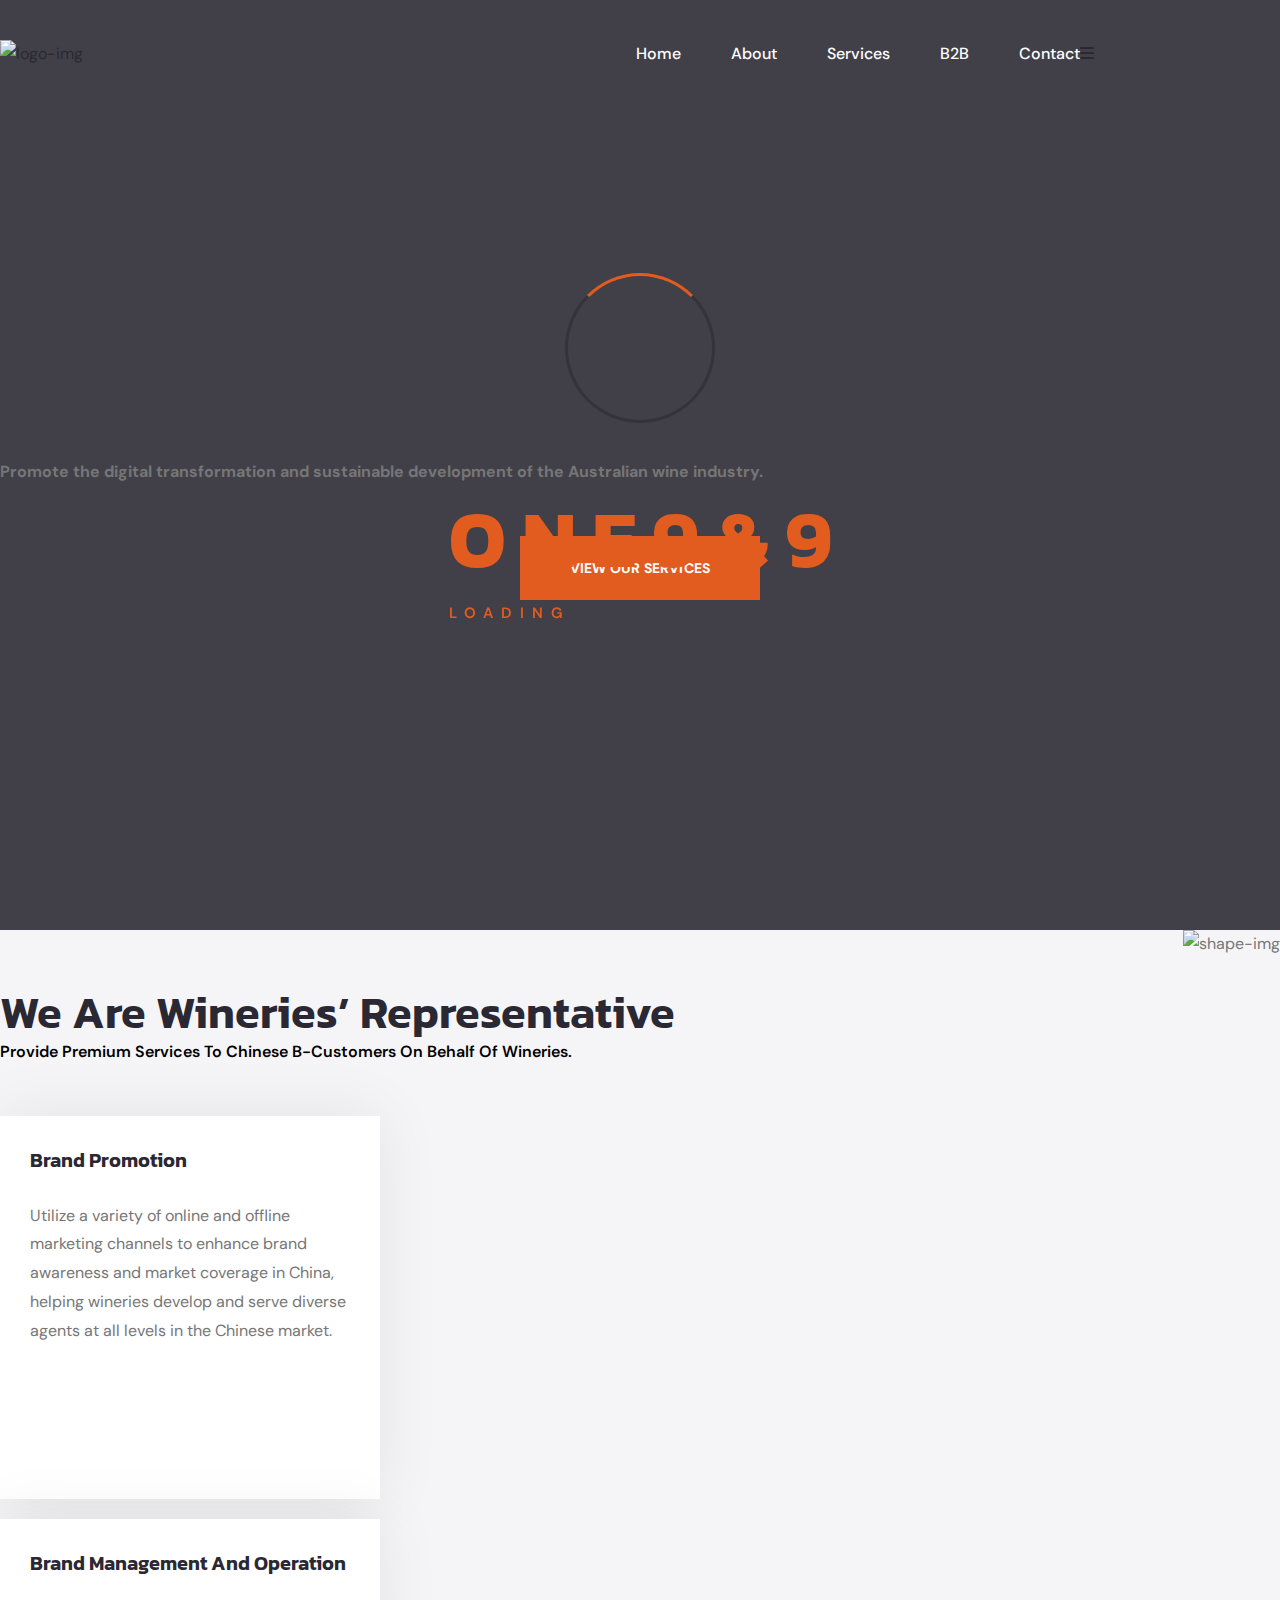
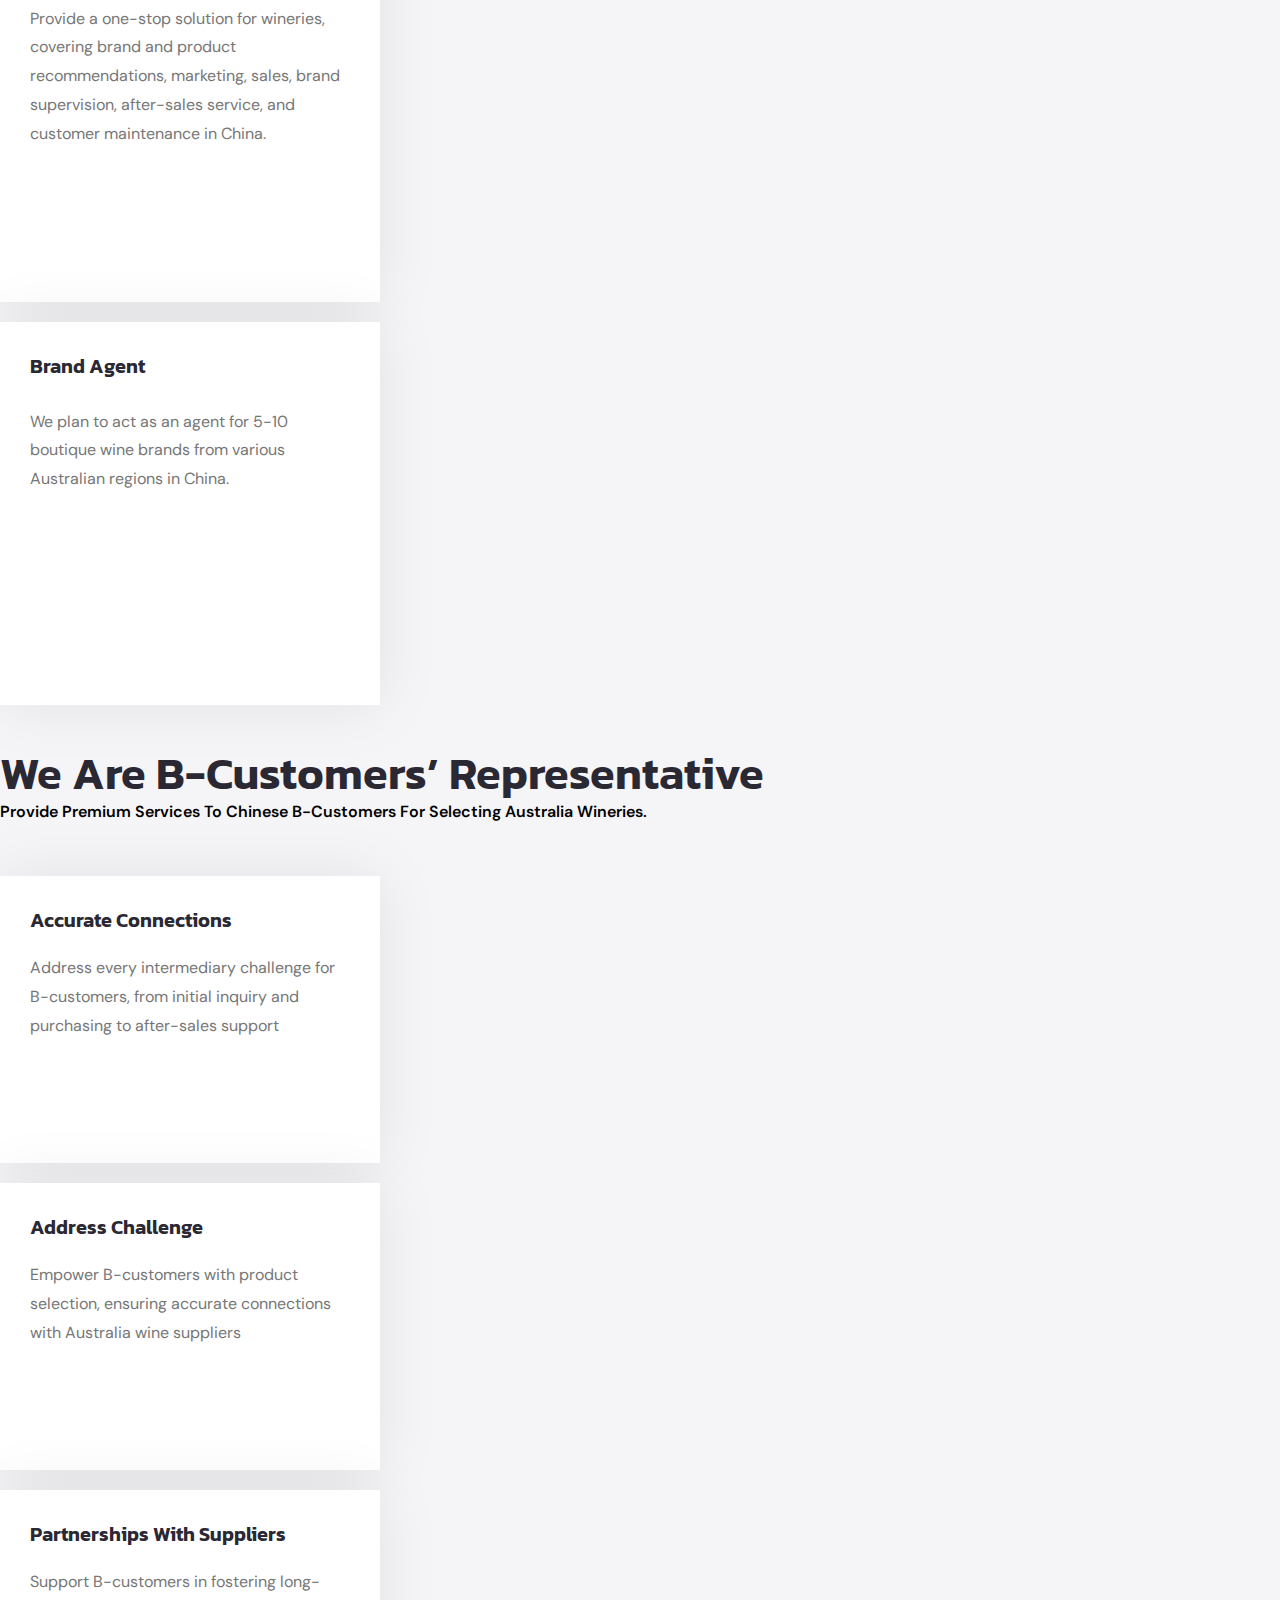
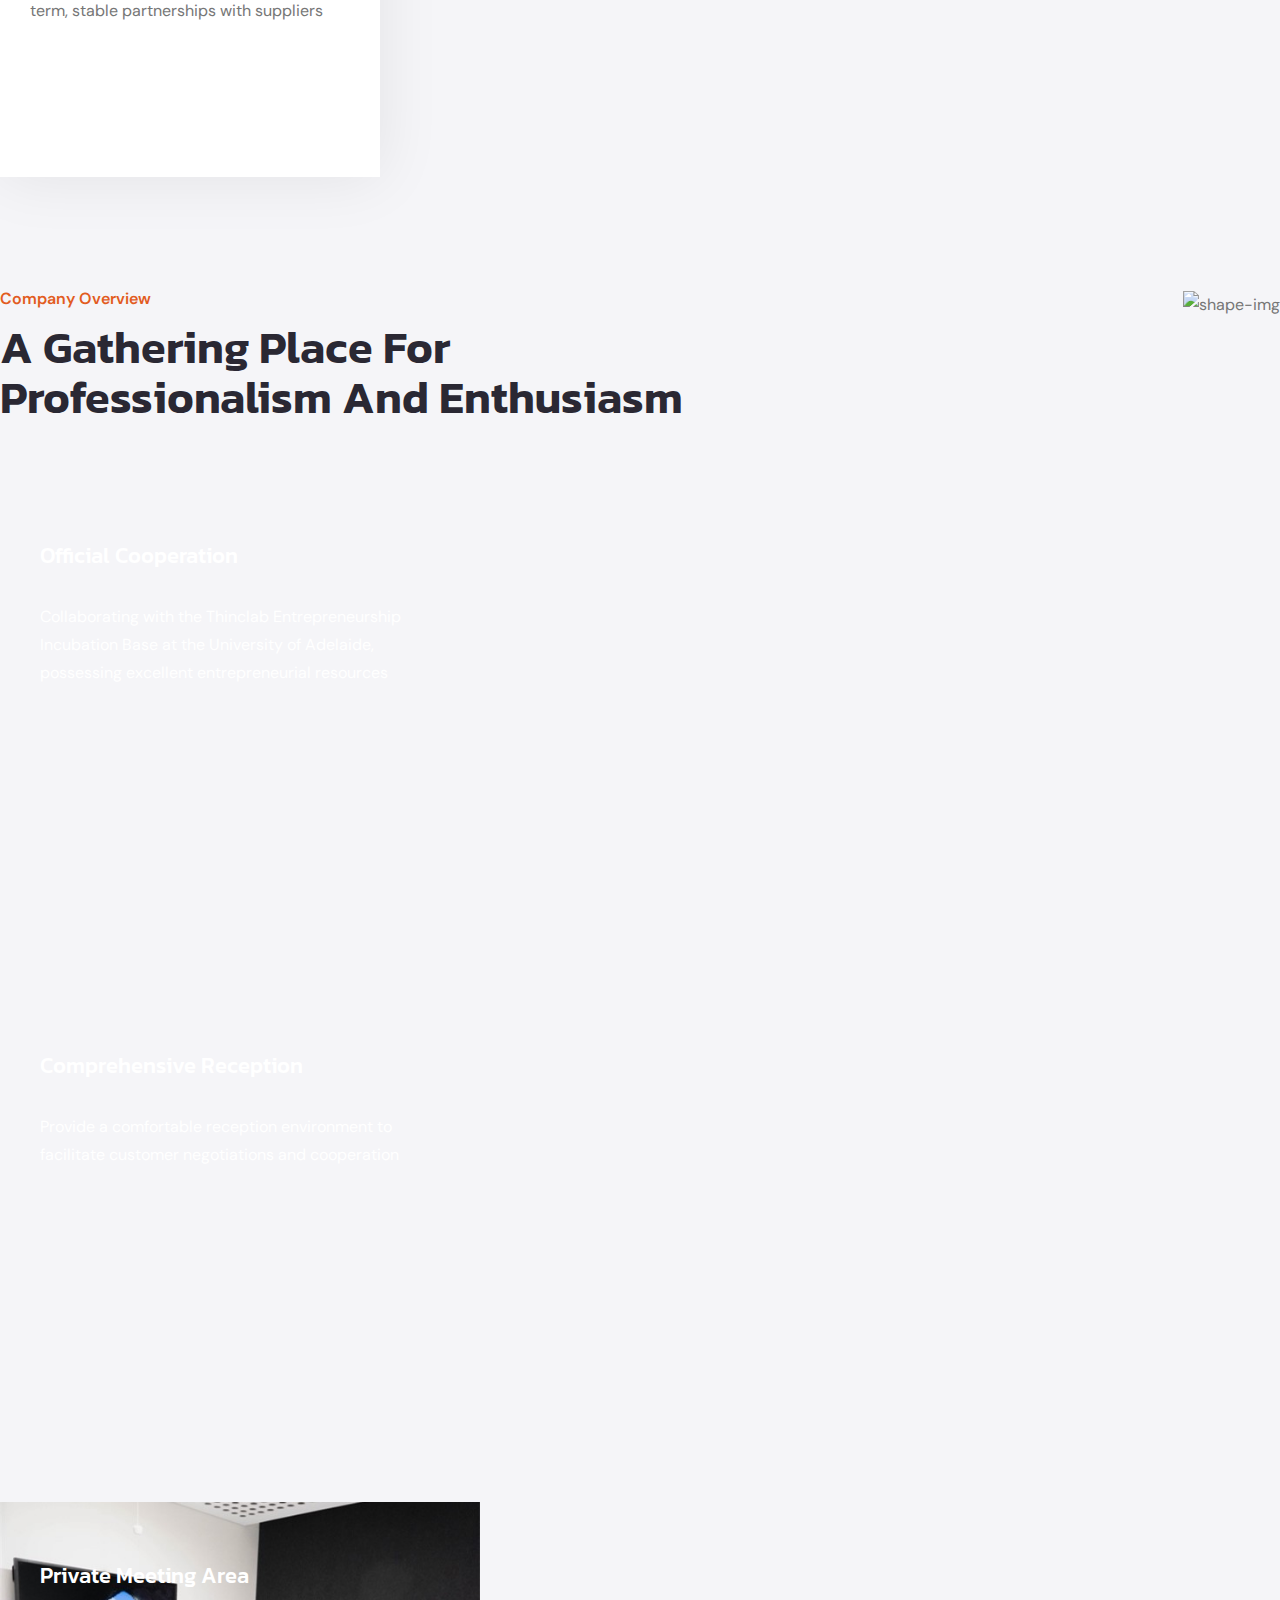
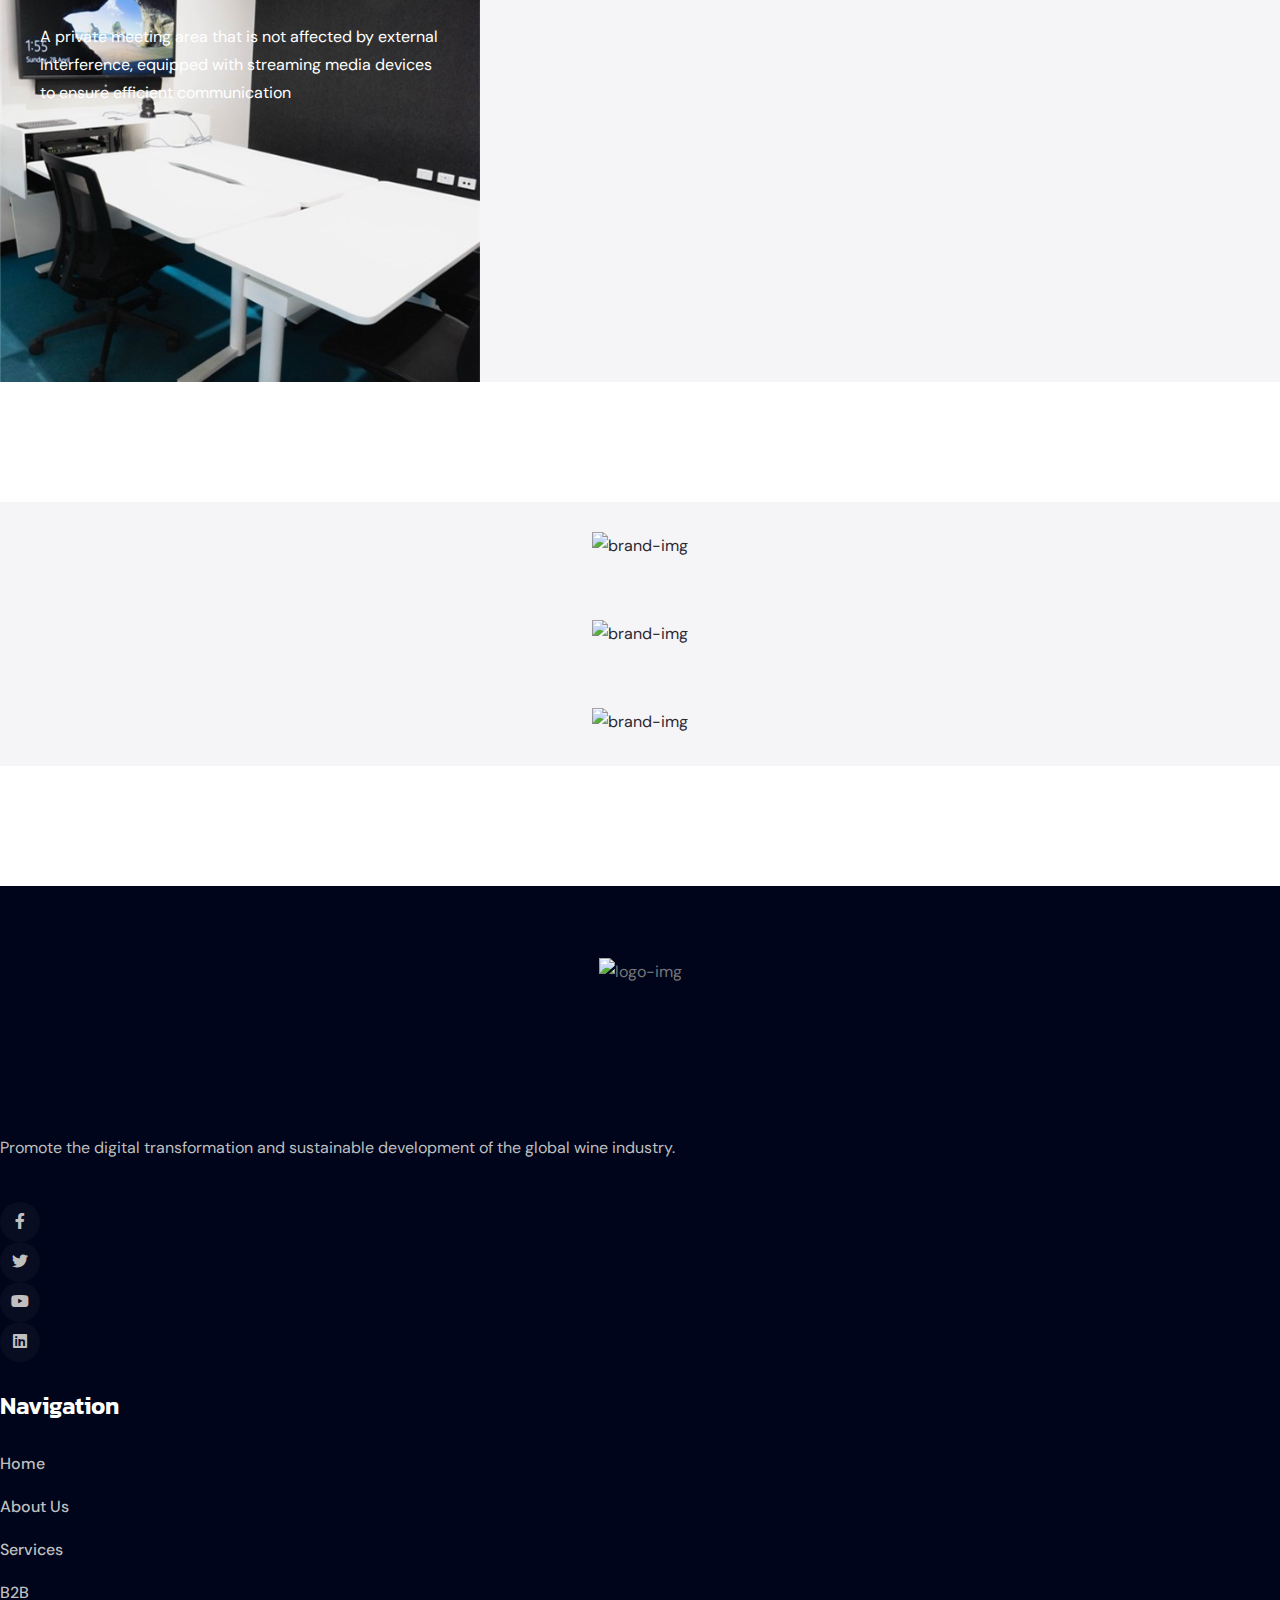
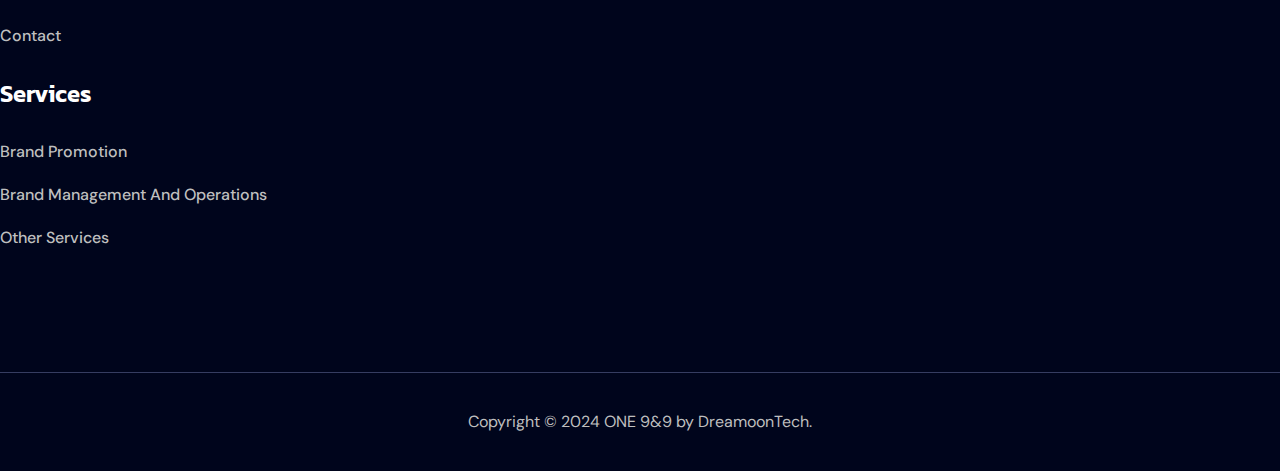
==== commit def0ab32: "fix: fixed home page adaptive issue" ====
--- a/index.html
+++ b/index.html
@@ -1,73 +1,75 @@
 <!DOCTYPE html>
 <html lang="en">
-<!--<< Header Area >>-->
-
-<head>
+  <!--<< Header Area >>-->
+
+  <head>
     <!-- ========== Meta Tags ========== -->
-    <meta charset="UTF-8">
-    <meta http-equiv="X-UA-Compatible" content="IE=edge">
-    <meta name="viewport" content="width=device-width, initial-scale=1">
-    <meta name="author" content="modinatheme">
-    <meta name="description" content="ONE 9&9">
+    <meta charset="UTF-8" />
+    <meta http-equiv="X-UA-Compatible" content="IE=edge" />
+    <meta name="viewport" content="width=device-width, initial-scale=1" />
+    <meta name="author" content="modinatheme" />
+    <meta name="description" content="ONE 9&9" />
     <!-- ======== Page title ============ -->
     <title>ONE 9&9</title>
     <!--<< Favicon >>-->
-    <link rel="shortcut icon" href="assets/img/logo/favicon.png">
+    <link rel="shortcut icon" href="assets/img/logo/favicon.png" />
     <!--<< Bootstrap min.css >>-->
-    <link rel="stylesheet" href="assets/css/bootstrap.min.css">
+    <link rel="stylesheet" href="assets/css/bootstrap.min.css" />
     <!--<< Font Awesome.css >>-->
-    <link rel="stylesheet" href="assets/css/font-awesome.css">
+    <link rel="stylesheet" href="assets/css/font-awesome.css" />
     <!--<< Animate.css >>-->
-    <link rel="stylesheet" href="assets/css/animate.css">
+    <link rel="stylesheet" href="assets/css/animate.css" />
     <!--<< Magnific Popup.css >>-->
-    <link rel="stylesheet" href="assets/css/magnific-popup.css">
+    <link rel="stylesheet" href="assets/css/magnific-popup.css" />
     <!--<< MeanMenu.css >>-->
-    <link rel="stylesheet" href="assets/css/meanmenu.css">
+    <link rel="stylesheet" href="assets/css/meanmenu.css" />
     <!--<< Swiper Bundle.css >>-->
-    <link rel="stylesheet" href="assets/css/swiper-bundle.min.css">
+    <link rel="stylesheet" href="assets/css/swiper-bundle.min.css" />
     <!--<< Nice Select.css >>-->
-    <link rel="stylesheet" href="assets/css/nice-select.css">
+    <link rel="stylesheet" href="assets/css/nice-select.css" />
     <!--<< Main.css >>-->
-    <link rel="stylesheet" href="assets/css/main.css">
+    <link rel="stylesheet" href="assets/css/main.css" />
     <!--<< Style.css >>-->
-    <link rel="stylesheet" href="style.css">
+    <link rel="stylesheet" href="style.css" />
     <!--bootsrap icon-->
-    <link href="https://cdnjs.cloudflare.com/ajax/libs/font-awesome/6.0.0-beta3/css/all.min.css" rel="stylesheet">
-</head>
-
-<body>
-
+    <link
+      href="https://cdnjs.cloudflare.com/ajax/libs/font-awesome/6.0.0-beta3/css/all.min.css"
+      rel="stylesheet"
+    />
+  </head>
+
+  <body>
     <!-- Preloader Start -->
     <div id="preloader" class="preloader">
-        <div class="animation-preloader">
-            <div class="spinner"></div>
-            <div class="txt-loading">
-                <span data-text-preloader="O" class="letters-loading"> O </span>
-                <span data-text-preloader="N" class="letters-loading"> N </span>
-                <span data-text-preloader="E" class="letters-loading"> E </span>
-                <span data-text-preloader=" " class="letters-loading"> </span>
-                <span data-text-preloader="9" class="letters-loading"> 9 </span>
-                <span data-text-preloader="&" class="letters-loading"> & </span>
-                <span data-text-preloader="9" class="letters-loading"> 9 </span>
-            </div>
-            <p class="text-center">Loading</p>
-        </div>
-        <div class="loader">
-            <div class="row">
-                <div class="col-3 loader-section section-left">
-                    <div class="bg"></div>
-                </div>
-                <div class="col-3 loader-section section-left">
-                    <div class="bg"></div>
-                </div>
-                <div class="col-3 loader-section section-right">
-                    <div class="bg"></div>
-                </div>
-                <div class="col-3 loader-section section-right">
-                    <div class="bg"></div>
-                </div>
-            </div>
-        </div>
+      <div class="animation-preloader">
+        <div class="spinner"></div>
+        <div class="txt-loading">
+          <span data-text-preloader="O" class="letters-loading"> O </span>
+          <span data-text-preloader="N" class="letters-loading"> N </span>
+          <span data-text-preloader="E" class="letters-loading"> E </span>
+          <span data-text-preloader=" " class="letters-loading"> </span>
+          <span data-text-preloader="9" class="letters-loading"> 9 </span>
+          <span data-text-preloader="&" class="letters-loading"> & </span>
+          <span data-text-preloader="9" class="letters-loading"> 9 </span>
+        </div>
+        <p class="text-center">Loading</p>
+      </div>
+      <div class="loader">
+        <div class="row">
+          <div class="col-3 loader-section section-left">
+            <div class="bg"></div>
+          </div>
+          <div class="col-3 loader-section section-left">
+            <div class="bg"></div>
+          </div>
+          <div class="col-3 loader-section section-right">
+            <div class="bg"></div>
+          </div>
+          <div class="col-3 loader-section section-right">
+            <div class="bg"></div>
+          </div>
+        </div>
+      </div>
     </div>
 
     <!--<< Mouse Cursor Start >>-->
@@ -76,562 +78,622 @@
 
     <!-- Offcanvas Area Start -->
     <div class="fix-area">
-        <div class="offcanvas__info">
-            <div class="offcanvas__wrapper">
-                <div class="offcanvas__content">
-                    <div class="offcanvas__top mb-5 d-flex justify-content-between align-items-center">
-                        <div class="offcanvas__logo">
-                            <a href="index.html">
-                                <img src="assets/img/logo/logo.svg" alt="logo-img"
-                                    style="  width:100px;height: 100px; padding-top:20px ">
-                            </a>
-                        </div>
-                        <div class="offcanvas__close">
-                            <button>
-                                <i class="fas fa-times"></i>
-                            </button>
-                        </div>
-                    </div>
-
-                    <div class="mobile-menu fix mb-3"></div>
-                    <div class="offcanvas__contact">
-                        <h4>Contact Info</h4>
-                        <ul>
-                            <li class="d-flex align-items-center">
-                                <div class="offcanvas__contact-icon">
-                                    <i class="fal fa-map-marker-alt"></i>
-                                </div>
-                                <div class="offcanvas__contact-text">
-                                    <a target="_blank" href="#">Room G11, Ground Floor/10 Pulteney St, Adelaide SA
-                                        5000</a>
-                                </div>
-                            </li>
-                            <li class="d-flex align-items-center">
-                                <div class="offcanvas__contact-icon mr-15">
-                                    <i class="fal fa-envelope"></i>
-                                </div>
-                                <div class="offcanvas__contact-text">
-                                    <a href="mailto:info@logimax.com"><span
-                                            class="mailto:info@logimax.com">info@9jiugui1.com</span></a>
-                                </div>
-                            </li>
-                            <li class="d-flex align-items-center">
-                                <div class="offcanvas__contact-icon mr-15">
-                                    <i class="fal fa-clock"></i>
-                                </div>
-                                <div class="offcanvas__contact-text">
-                                    <a target="_blank" href="#">Mod-friday, 09am -05pm</a>
-                                </div>
-                            </li>
-                            <li class="d-flex align-items-center">
-                                <div class="offcanvas__contact-icon mr-15">
-                                    <i class="fa-solid fa-mobile-screen-button"></i>
-                                </div>
-                                <div class="offcanvas__contact-text">
-                                    <a href="tel:+61424680115">+61 424 680 115</a>
-                                </div>
-                            </li>
-                        </ul>
-                        <div class="header-button mt-4">
-                            <a href="contact.html" class="theme-btn text-center">
-                                Contact Us
-                            </a>
-                        </div>
-                        <div class="social-icon d-flex align-items-center">
-                            <a href="#"><i class="fab fa-facebook-f"></i></a>
-                            <a href="#"><i class="fab fa-twitter"></i></a>
-                            <a href="#"><i class="fa-brands fa-youtube"></i></a>
-                            <a href="contact.html"><i class="fa-brands fa-linkedin"></i></a>
-                        </div>
-                    </div>
-                </div>
-            </div>
-        </div>
+      <div class="offcanvas__info">
+        <div class="offcanvas__wrapper">
+          <div class="offcanvas__content">
+            <div
+              class="offcanvas__top mb-5 d-flex justify-content-between align-items-center"
+            >
+              <div class="offcanvas__logo">
+                <a href="index.html">
+                  <img
+                    src="assets/img/logo/logo.svg"
+                    alt="logo-img"
+                    style="width: 100px; height: 100px; padding-top: 20px"
+                  />
+                </a>
+              </div>
+              <div class="offcanvas__close">
+                <button>
+                  <i class="fas fa-times"></i>
+                </button>
+              </div>
+            </div>
+
+            <div class="mobile-menu fix mb-3"></div>
+            <div class="offcanvas__contact">
+              <h4>Contact Info</h4>
+              <ul>
+                <li class="d-flex align-items-center">
+                  <div class="offcanvas__contact-icon">
+                    <i class="fal fa-map-marker-alt"></i>
+                  </div>
+                  <div class="offcanvas__contact-text">
+                    <a target="_blank" href="#"
+                      >Room G11, Ground Floor/10 Pulteney St, Adelaide SA
+                      5000</a
+                    >
+                  </div>
+                </li>
+                <li class="d-flex align-items-center">
+                  <div class="offcanvas__contact-icon mr-15">
+                    <i class="fal fa-envelope"></i>
+                  </div>
+                  <div class="offcanvas__contact-text">
+                    <a href="mailto:info@logimax.com"
+                      ><span class="mailto:info@logimax.com"
+                        >info@9jiugui1.com</span
+                      ></a
+                    >
+                  </div>
+                </li>
+                <li class="d-flex align-items-center">
+                  <div class="offcanvas__contact-icon mr-15">
+                    <i class="fal fa-clock"></i>
+                  </div>
+                  <div class="offcanvas__contact-text">
+                    <a target="_blank" href="#">Mod-friday, 09am -05pm</a>
+                  </div>
+                </li>
+                <li class="d-flex align-items-center">
+                  <div class="offcanvas__contact-icon mr-15">
+                    <i class="fa-solid fa-mobile-screen-button"></i>
+                  </div>
+                  <div class="offcanvas__contact-text">
+                    <a href="tel:+61424680115">+61 424 680 115</a>
+                  </div>
+                </li>
+              </ul>
+              <div class="header-button mt-4">
+                <a href="contact.html" class="theme-btn text-center">
+                  Contact Us
+                </a>
+              </div>
+              <div class="social-icon d-flex align-items-center">
+                <a href="#"><i class="fab fa-facebook-f"></i></a>
+                <a href="#"><i class="fab fa-twitter"></i></a>
+                <a href="#"><i class="fa-brands fa-youtube"></i></a>
+                <a href="contact.html"><i class="fa-brands fa-linkedin"></i></a>
+              </div>
+            </div>
+          </div>
+        </div>
+      </div>
     </div>
     <div class="offcanvas__overlay"></div>
 
-
-
     <!-- Search Area Start -->
     <div class="search-wrap">
-        <div class="search-inner">
-            <i class="fas fa-times search-close" id="search-close"></i>
-            <div class="search-cell">
-                <form method="get">
-                    <div class="search-field-holder">
-                        <input type="search" class="main-search-input" placeholder="Search...">
-                    </div>
-                </form>
-            </div>
-        </div>
+      <div class="search-inner">
+        <i class="fas fa-times search-close" id="search-close"></i>
+        <div class="search-cell">
+          <form method="get">
+            <div class="search-field-holder">
+              <input
+                type="search"
+                class="main-search-input"
+                placeholder="Search..."
+              />
+            </div>
+          </form>
+        </div>
+      </div>
     </div>
 
     <!-- Hero Section Start -->
     <section class="hero-section hero-1">
-        <div class="swiper hero-slider">
-            <div class="swiper-wrapper">
-                <div class="swiper-slide">
-
-                    <!-- Header Area Start -->
-                    <header>
-                        <div id="header-sticky" class="header-2">
-                            <div class="container-fluid">
-                                <div class="mega-menu-wrapper">
-                                    <div class="header-main">
-                                        <div class="header-center">
-                                            <div class="logo">
-                                                <a href="index.html" class="header-logo">
-                                                    <img src="assets/img/logo/logo.svg" alt="logo-img"
-                                                        style="width:150px;height: 100px; top:20px; left:5px ">
-                                                </a>
-                                            </div>
-                                            <div class="mean__menu-wrapper d-none d-lg-block w-100">
-                                                <div class="main-menu">
-                                                    <nav id="mobile-menu">
-                                                        <ul>
-                                                            <li><a href="index.html">Home</a></li>
-                                                            <li>
-                                                                <a href="about.html">About</a>
-                                                            </li>
-                                                            <li>
-                                                                <a href="pricing.html">
-                                                                    Services
-                                                                </a>
-
-                                                            </li>
-                                                            <li>
-                                                                <a href="b2b.html">
-                                                                    B2B
-                                                                </a>
-                                                            </li>
-                                                            <li>
-                                                                <a href="contact.html">Contact</a>
-                                                            </li>
-                                                        </ul>
-                                                    </nav>
-                                                </div>
-                                            </div>
-                                        </div>
-                                        <div class="header-right d-flex justify-content-end align-items-center">
-                                            <div class="header-button">
-                                                <a href="contact.html" class="theme-btn">GET A QUOTE</a>
-                                            </div>
-                                            <div class="header__hamburger d-lg-none my-auto">
-                                                <div class="sidebar__toggle">
-                                                    <i class="fa-solid fa-bars"></i>
-                                                </div>
-                                            </div>
-                                        </div>
-                                    </div>
-                                </div>
-                            </div>
+      <div class="swiper hero-slider">
+        <div class="swiper-wrapper">
+          <div class="swiper-slide">
+            <!-- Header Area Start -->
+            <header>
+              <div id="header-sticky" class="header-2">
+                <div class="container-fluid">
+                  <div class="mega-menu-wrapper">
+                    <div class="header-main">
+                      <div class="header-center">
+                        <div class="logo">
+                          <a href="index.html" class="header-logo">
+                            <img
+                              src="assets/img/logo/logo.svg"
+                              alt="logo-img"
+                              style="
+                                width: 150px;
+                                height: 100px;
+                                top: 20px;
+                                left: 5px;
+                              "
+                            />
+                          </a>
                         </div>
-                    </header>
-
-
-                    <div class="hero-image bg-cover" style="background-image: url('assets/img/hero/01.jpg');"></div>
-                    <div class="container">
-                        <div class="row justify-content-center">
-                            <div class="col-xl-12">
-                                <div class="hero-content text-center" style="text-transform: none;">
-                                    <p class="text-white h1" data-animation="fadeInUp" data-delay="1.3s"
-                                        style="font-weight: bold;">
-                                        Promote the digital transformation and sustainable development of the Australian
-                                        wine industry.
-                                    </p>
-                                    <div class="hero-button">
-                                        <a href="pricing.html" data-animation="fadeInUp" data-delay="1.5s"
-                                            class="theme-btn hover-white">VIEW OUR Services</a>
-                                    </div>
-                                </div>
-                            </div>
+                        <div class="mean__menu-wrapper d-none d-lg-block w-100">
+                          <div class="main-menu">
+                            <nav id="mobile-menu">
+                              <ul>
+                                <li><a href="index.html">Home</a></li>
+                                <li>
+                                  <a href="about.html">About</a>
+                                </li>
+                                <li>
+                                  <a href="pricing.html"> Services </a>
+                                </li>
+                                <li>
+                                  <a href="b2b.html"> B2B </a>
+                                </li>
+                                <li>
+                                  <a href="contact.html">Contact</a>
+                                </li>
+                              </ul>
+                            </nav>
+                          </div>
                         </div>
+                      </div>
+                      <div
+                        class="header-right d-flex justify-content-end align-items-center"
+                      >
+                        <div class="header-button">
+                          <a href="contact.html" class="theme-btn"
+                            >GET A QUOTE</a
+                          >
+                        </div>
+                        <div class="header__hamburger d-lg-none my-auto">
+                          <div class="sidebar__toggle">
+                            <i class="fa-solid fa-bars"></i>
+                          </div>
+                        </div>
+                      </div>
                     </div>
-                </div>
-            </div>
-        </div>
+                  </div>
+                </div>
+              </div>
+            </header>
+
+            <div
+              class="hero-image bg-cover"
+              style="background-image: url('assets/img/hero/01.jpg')"
+            ></div>
+            <div class="container">
+              <div class="row justify-content-center">
+                <div class="col-xl-12">
+                  <div
+                    class="hero-content text-center"
+                    style="text-transform: none"
+                  >
+                    <p
+                      class="text-white h1"
+                      data-animation="fadeInUp"
+                      data-delay="1.3s"
+                      style="font-weight: bold"
+                    >
+                      Promote the digital transformation and sustainable
+                      development of the Australian wine industry.
+                    </p>
+                    <div class="hero-button">
+                      <a
+                        href="pricing.html"
+                        data-animation="fadeInUp"
+                        data-delay="1.5s"
+                        class="theme-btn hover-white"
+                        >VIEW OUR Services</a
+                      >
+                    </div>
+                  </div>
+                </div>
+              </div>
+            </div>
+          </div>
+        </div>
+      </div>
     </section>
 
-    <section class="d-flex flex-column about-section-wrapper-col mt-5">
-        <section>
-            <h3 class="about-section-title">We are Wineries’ Representative</h3>
-            <section class="about-section-wrapper d-flex justify-content-center align-items-start h-25">
-                <section class="about-section section-padding pt-4 fix w-25">
-                    <div class="container">
-                        <div class="about-wrapper">
-                            <div class="row align-items-center justify-content-center">
-                                <div class="col  mt-lg-4 justify-content-center d-flex flex-column align-items-center">
-                                    <div class="col-lg-6">
-                                        <div class="about-image wow fadeInUp" data-wow-delay=".3s">
-                                            <img src="assets/img/about/prompt.jpg" alt="about-img">
-                                        </div>
-                                    </div>
-                                    <div class="about-content w-100">
-                                        <div class="section-title-center w-100">
-                                            <h4 class="wow fadeInUp pt-4 center" data-wow-delay=".3s">
-                                                Brand promotion
-                                            </h4>
-                                        </div>
-                                        <p class="wow fadeInUp" data-wow-delay=".5s">
-                                            Utilize a variety of online and offline marketing channels to enhance brand
-                                            awareness and market coverage in China, helping wineries develop and serve
-                                            diverse
-                                            agents at all levels in the Chinese market.
-                                        </p>
-                                    </div>
-                                </div>
-                            </div>
-                        </div>
-                    </div>
-                </section>
-                <section class="about-section section-padding pt-4 fix w-25">
-                    <div class="container">
-                        <div class="about-wrapper">
-                            <div class="row align-items-center justify-content-center">
-                                <div class="col  mt-lg-4 justify-content-center d-flex flex-column align-items-center">
-                                    <div class="col-lg-6">
-                                        <div class="about-image wow fadeInUp" data-wow-delay=".3s">
-                                            <img src="assets/img/about/manage.jpg" alt="about-img">
-                                        </div>
-                                    </div>
-                                    <div class="about-content w-100">
-                                        <div class="section-title-center w-100">
-                                            <h4 class="wow fadeInUp pt-4 center" data-wow-delay=".3s">
-                                                Brand Management and Operation
-                                            </h4>
-                                        </div>
-                                        <p class="wow fadeInUp" data-wow-delay=".5s">
-                                            Provide a one-stop solution for wineries, covering brand and product
-                                            recommendations, marketing, sales, brand supervision, after-sales service,
-                                            and
-                                            customer maintenance in China.
-                                        </p>
-                                    </div>
-                                </div>
-                            </div>
-                        </div>
-                    </div>
-                </section>
-                <section class="about-section section-padding pt-4 fix w-25">
-                    <div class="container">
-                        <div class="about-wrapper">
-                            <div class="row align-items-center justify-content-center">
-                                <div class="col  mt-lg-4 justify-content-center d-flex flex-column align-items-center">
-                                    <div class="col-lg-6">
-                                        <div class="about-image wow fadeInUp" data-wow-delay=".3s">
-                                            <img src="assets/img/about/agent.jpg" alt="about-img">
-                                        </div>
-                                    </div>
-                                    <div class="about-content w-100">
-                                        <div class="section-title-center w-100">
-                                            <h4 class="wow fadeInUp pt-4 center" data-wow-delay=".3s">
-                                                Brand Agent
-                                            </h4>
-                                        </div>
-                                        <p class="wow fadeInUp" data-wow-delay=".5s">
-                                            We plan to act as an agent for 5-10 boutique wine brands from various
-                                            Australian
-                                            regions in China
-                                        </p>
-                                    </div>
-                                </div>
-                            </div>
-                        </div>
-                    </div>
-                </section>
-            </section>
-        </section>
-
-        <!-- Second About Section -->
-        <section>
-            <h3 class="about-section-title">We are B-customers’ Representative</h3>
-            <section class="about-section-wrapper d-flex justify-content-center align-items-start">
-                <section class="about-section section-padding pt-4 fix w-25">
-                    <div class="container">
-                        <div class="about-wrapper">
-                            <div class="row align-items-center justify-content-center">
-                                <div class="col  mt-lg-4 justify-content-center d-flex flex-column align-items-center">
-                                    <div class="col-lg-6">
-                                        <div class="about-image wow fadeInUp" data-wow-delay=".3s">
-                                            <img src="assets/img/about/relationship.webp" alt="about-img">
-                                        </div>
-                                    </div>
-                                    <div class="about-content w-100">
-                                        <div class="section-title-center w-100">
-                                            <h4 class="wow fadeInUp pt-4 center" data-wow-delay=".3s">
-                                                Accurate Connections
-                                            </h4>
-                                        </div>
-                                        <p class="wow fadeInUp" data-wow-delay=".5s">
-                                            Empower B-customers with product selection, ensuring accurate
-                                            connections with Australia wine suppliers
-                                        </p>
-                                    </div>
-                                </div>
-                            </div>
-                        </div>
-                    </div>
-                </section>
-                <section class="about-section section-padding pt-4 fix w-25">
-                    <div class="container">
-                        <div class="about-wrapper">
-                            <div class="row align-items-center justify-content-center">
-                                <div class="col  mt-lg-4 justify-content-center d-flex flex-column align-items-center">
-                                    <div class="col-lg-6">
-                                        <div class="about-image wow fadeInUp" data-wow-delay=".3s">
-                                            <img src="assets/img/about/challenges.jpg" alt="about-img">
-                                        </div>
-                                    </div>
-                                    <div class="about-content w-100">
-                                        <div class="section-title-center w-100">
-                                            <h4 class="wow fadeInUp pt-4 center" data-wow-delay=".3s">
-                                                Address Challenge
-                                            </h4>
-                                        </div>
-                                        <p class="wow fadeInUp" data-wow-delay=".5s">
-                                            Address every intermediary challenge for B-customers, from initial inquiry
-                                            and purchasing to after-sales support
-                                        </p>
-                                    </div>
-                                </div>
-                            </div>
-                        </div>
-                    </div>
-                </section>
-                <section class="about-section section-padding pt-4 fix w-25">
-                    <div class="container">
-                        <div class="about-wrapper">
-                            <div class="row align-items-center justify-content-center">
-                                <div class="col  mt-lg-4 justify-content-center d-flex flex-column align-items-center">
-                                    <div class="col-lg-6">
-                                        <div class="about-image wow fadeInUp" data-wow-delay=".3s">
-                                            <img src="assets/img/about/partnership.jpg" alt="about-img">
-                                        </div>
-                                    </div>
-                                    <div class="about-content w-100">
-                                        <div class="section-title-center w-100">
-                                            <h4 class="wow fadeInUp pt-4 center" data-wow-delay=".3s">
-                                                Partnerships With Suppliers
-                                            </h4>
-                                        </div>
-                                        <p class="wow fadeInUp" data-wow-delay=".5s">
-                                            Support B-customers in fostering long-term, stable partnerships
-                                            with suppliers
-                                        </p>
-                                    </div>
-                                </div>
-                            </div>
-                        </div>
-                    </div>
-                </section>
-                <!-- <section class="about-section section-padding pt-4 fix w-25">
-                <div class="container">
-                    <div class="about-wrapper">
-                        <div class="row align-items-center justify-content-center">
-                            <div class="col  mt-lg-4 justify-content-center d-flex flex-column align-items-center">
-                                <div class="col-lg-8">
-                                    <div class="about-image wow fadeInUp" data-wow-delay=".3s">
-                                        <img src="assets/img/about/about.jpg" alt="about-img">
-                                    </div>
-                                </div>
-                                <div class="about-content w-100">
-                                    <div class="section-title-center w-100">
-                                        <h4 class="wow fadeInUp pt-4 center" data-wow-delay=".3s">
-                                            Continually supply B-customers with the latest insights from the Australia wine industry to support informed decision-making
-                                        </h4>
-                                    </div>
-                                    <p class="wow fadeInUp" data-wow-delay=".5s">
-                                        We plan to act as an agent for 5-10 boutique wine brands from various Australian
-                                        regions in China
-                                    </p>
-                                </div>
-                            </div>
-                        </div>
-                    </div>
-                </div>
-            </section> -->
-            </section>
-        </section>
+    <!-- Testimonial Section Start -->
+    <section class="testimonial-section fix section-bg" style="padding: 4rem 0">
+      <div class="right-shape">
+        <img src="assets/img/client/right-shape.png" alt="shape-img" />
+      </div>
+      <div class="container">
+        <div class="choose-wrapper style-2 mb-0">
+          <div class="col-xl-12 col-lg-12 row mt-5 mt-lg-0">
+            <div class="choose-content">
+              <div
+                class="section-title text-center wow fadeInUp"
+                data-wow-delay=".3s"
+              >
+                <a id="Brand_Management">
+                  <h2>We Are Wineries’ Representative</h2>
+                  <span class="wow fadeInUp mt-3" style="color: black"
+                    >Provide premium services to Chinese B-customers on behalf
+                    of wineries.</span
+                  >
+                </a>
+              </div>
+              <div
+                class="icon-area style-2 wow fadeInUp row d-flex justify-content-evenly"
+                data-wow-delay=".7s"
+              >
+                <div
+                  class="icon-items col-xl-3 "
+                  style="width: 20rem; height: 20rem"
+                >
+                  <div class="content">
+                    <h5 style="display: block; height: 2.5rem">
+                      Brand Promotion
+                    </h5>
+                    <p
+                      style="
+                        font-size: 1rem;
+                        line-height: 1.8rem;
+                        margin-top: 1rem;
+                      "
+                    >
+                      Utilize a variety of online and offline marketing channels
+                      to enhance brand awareness and market coverage in China,
+                      helping wineries develop and serve diverse agents at all
+                      levels in the Chinese market.
+                    </p>
+                  </div>
+                </div>
+                <div
+                  class="icon-items col-xl-3"
+                  style="width: 20rem; height: 20rem"
+                >
+                  <div class="content">
+                    <h5 style="display: block; height: 2.5rem">
+                      Brand Management And Operation
+                    </h5>
+                    <p
+                      style="
+                        font-size: 1rem;
+                        line-height: 1.8rem;
+                        margin-top: 1rem;
+                      "
+                    >
+                      Provide a one-stop solution for wineries, covering brand
+                      and product recommendations, marketing, sales, brand
+                      supervision, after-sales service, and customer maintenance
+                      in China.
+                    </p>
+                  </div>
+                </div>
+                <div
+                  class="icon-items col-xl-3"
+                  style="width: 20rem; height: 20rem"
+                >
+                  <div class="content">
+                    <h5 style="display: block; height: 2.5rem">Brand Agent</h5>
+                    <p
+                      style="
+                        font-size: 1rem;
+                        line-height: 1.8rem;
+                        margin-top: 1rem;
+                      "
+                    >
+                      We plan to act as an agent for 5-10 boutique wine brands
+                      from various Australian regions in China.
+                    </p>
+                  </div>
+                </div>
+              </div>
+              <div class="about-author wow fadeInUp" data-wow-delay=".9s"></div>
+            </div>
+          </div>
+        </div>
+      </div>
+      <div class="container">
+        <div class="choose-wrapper style-2 mb-0 mt-4">
+          <div class="col-xl-12 col-lg-12 row mt-5 mt-lg-0">
+            <div class="choose-content">
+              <div
+                class="section-title text-center wow fadeInUp"
+                data-wow-delay=".3s"
+              >
+                <a id="Brand_Management">
+                  <h2>We Are B-Customers’ Representative</h2>
+                  <span class="wow fadeInUp mt-3" style="color: black"
+                    >Provide premium services to Chinese B-customers for
+                    selecting Australia wineries.</span
+                  >
+                </a>
+              </div>
+              <p class="mt-4 mt-md-0 wow fadeInUp" data-wow-delay=".5s"></p>
+              <div
+                class="icon-area style-2 wow fadeInUp row justify-content-evenly"
+                data-wow-delay=".7s"
+              >
+                <div
+                  class="icon-items col-xl-3"
+                  style="width: 20rem; height: 14rem;"
+                >
+                  <div class="content">
+                    <h5 style="display: block; height: 2rem">
+                      Accurate Connections
+                    </h5>
+                    <p
+                      style="
+                        font-size: 1rem;
+                        line-height: 1.8rem;
+                        margin-top: 1rem;
+                      "
+                    >
+                      Address every intermediary challenge for B-customers, from
+                      initial inquiry and purchasing to after-sales support
+                    </p>
+                  </div>
+                </div>
+                <div
+                  class="icon-items col-xl-3"
+                  style="width: 20rem; height: 14rem;"
+                >
+                  <div class="content">
+                    <h5 style="display: block; height: 2rem">
+                      Address Challenge
+                    </h5>
+                    <p
+                      style="
+                        font-size: 1rem;
+                        line-height: 1.8rem;
+                        margin-top: 1rem;
+                      "
+                    >
+                      Empower B-customers with product selection, ensuring
+                      accurate connections with Australia wine suppliers
+                    </p>
+                  </div>
+                </div>
+                <div
+                  class="icon-items col-xl-3"
+                  style="width: 20rem; height: 14rem; "
+                >
+                  <div class="content">
+                    <h5 style="display: block; height: 2rem">
+                      Partnerships With Suppliers
+                    </h5>
+                    <p
+                      style="
+                        font-size: 1rem;
+                        line-height: 1.8rem;
+                        margin-top: 1rem;
+                      "
+                    >
+                      Support B-customers in fostering long-term, stable
+                      partnerships with suppliers
+                    </p>
+                  </div>
+                </div>
+              </div>
+              <div class="about-author wow fadeInUp" data-wow-delay=".9s"></div>
+            </div>
+          </div>
+        </div>
+      </div>
     </section>
 
-
     <!-- Testimonial Section Start -->
-    <section class="testimonial-section section-padding fix section-bg ">
-        <!-- <div class="left-shape">
+    <section class="testimonial-section fix section-bg">
+      <!-- <div class="left-shape">
                 <img src="assets/img/office/office2.jpg" alt="shape-img">
             </div> -->
-        <div class="right-shape">
-            <img src="assets/img/client/right-shape.png" alt="shape-img">
-        </div>
-        <div class="container">
-            <div class="section-title text-center">
-                <span class="wow fadeInUp">Company Overview</span>
-                <h2 class="wow fadeInUp" data-wow-delay=".3s">
-                    A gathering place for <br>
-                    professionalism and enthusiasm
-                </h2>
-            </div>
-            <div class="row">
-                <div class="col-xl-4 col-lg-6 col-md-6 wow fadeInUp" data-wow-delay=".3s">
-                    <div class="testimonial-card-items bg-cover"
-                        style="background-image: url('assets/img/office/office6.jpg')">
-                        <div class="icon">
-                            <i class="flaticon-quotation"></i>
-                        </div>
-                        <div class="testimonial-content">
-                            <h4 style="color:white">Official Cooperation</h4>
-                            <br>
-                            <p style="color:white">
-                                Collaborating with the Thinclab Entrepreneurship Incubation Base at the University of
-                                Adelaide, possessing excellent entrepreneurial resources
-                            </p>
-                        </div>
-                    </div>
-                </div>
-                <div class="col-xl-4 col-lg-6 col-md-6 wow fadeInUp" data-wow-delay=".3s">
-                    <div class="testimonial-card-items bg-cover"
-                        style="background-image: url('assets/img/office/office3.jpg')">
-                        <div class="icon">
-                            <i class="flaticon-quotation"></i>
-                        </div>
-                        <div class="testimonial-content">
-                            <h4 style="color:white">Comprehensive Reception</h4>
-                            <br>
-                            <p style="color:white">
-                                Provide a comfortable reception environment to facilitate customer negotiations and
-                                cooperation
-                            </p>
-
-                        </div>
-                    </div>
-                </div>
-                <div class="col-xl-4 col-lg-6 col-md-6 wow fadeInUp" data-wow-delay=".3s">
-                    <div class="testimonial-card-items bg-cover"
-                        style="background-image: url('assets/img/office/office4.jpg')">
-                        <div class="icon">
-                            <i class="flaticon-quotation"></i>
-                        </div>
-                        <div class="testimonial-content">
-                            <h4 style="color:white">Private Meeting Area</h4>
-                            <br>
-                            <p style="color:white">
-                                A private meeting area that is not affected by external interference, equipped with
-                                streaming media devices to ensure efficient communication
-                            </p>
-
-                        </div>
-                    </div>
-                </div>
-            </div>
-        </div>
+      <div class="right-shape">
+        <img src="assets/img/client/right-shape.png" alt="shape-img" />
+      </div>
+      <div class="container">
+        <div class="section-title text-center">
+          <span class="wow fadeInUp">Company Overview</span>
+          <h2 class="wow fadeInUp" data-wow-delay=".3s">
+            A gathering place for <br />
+            professionalism and enthusiasm
+          </h2>
+        </div>
+        <div class="row">
+          <div
+            class="col-xl-4 col-lg-6 col-md-6 wow fadeInUp d-flex justify-content-center"
+            data-wow-delay=".3s"
+          >
+            <div
+              class="testimonial-card-items bg-cover"
+              style="background-image: url('assets/img/office/office6.jpg')"
+            >
+              <div class="icon">
+                <i class="flaticon-quotation"></i>
+              </div>
+              <div class="testimonial-content">
+                <h4 style="color: white">Official Cooperation</h4>
+                <br />
+                <p style="color: white">
+                  Collaborating with the Thinclab Entrepreneurship Incubation
+                  Base at the University of Adelaide, possessing excellent
+                  entrepreneurial resources
+                </p>
+              </div>
+            </div>
+          </div>
+          <div
+            class="col-xl-4 col-lg-6 col-md-6 wow fadeInUp d-flex justify-content-center"
+            data-wow-delay=".3s"
+          >
+            <div
+              class="testimonial-card-items bg-cover"
+              style="background-image: url('assets/img/office/office3.jpg')"
+            >
+              <div class="icon">
+                <i class="flaticon-quotation"></i>
+              </div>
+              <div class="testimonial-content">
+                <h4 style="color: white">Comprehensive Reception</h4>
+                <br />
+                <p style="color: white">
+                  Provide a comfortable reception environment to facilitate
+                  customer negotiations and cooperation
+                </p>
+              </div>
+            </div>
+          </div>
+          <div
+            class="col-xl-4 col-lg-6 col-md-6 wow fadeInUp d-flex justify-content-center"
+            data-wow-delay=".3s"
+          >
+            <div
+              class="testimonial-card-items bg-cover"
+              style="background-image: url('assets/img/office/office4.jpg')"
+            >
+              <div class="icon">
+                <i class="flaticon-quotation"></i>
+              </div>
+              <div class="testimonial-content">
+                <h4 style="color: white">Private Meeting Area</h4>
+                <br />
+                <p style="color: white">
+                  A private meeting area that is not affected by external
+                  interference, equipped with streaming media devices to ensure
+                  efficient communication
+                </p>
+              </div>
+            </div>
+          </div>
+        </div>
+      </div>
     </section>
 
     <!-- Brand Section Start -->
     <div class="brand-section fix section-padding">
-        <div class="container">
-            <div class="brand-wrapper">
-                <div class="swiper brand-slider">
-                    <div class="swiper-wrapper">
-                        <div class="swiper-slide">
-                            <div class="brand-image">
-                                <a href="https://www.adelaide.edu.au/">
-                                    <img src="assets/img/brand/02.png" alt="brand-img">
-                                </a>
-                            </div>
-                        </div>
-                        <div class="swiper-slide">
-                            <div class="brand-image">
-                                <a href="https://www.adelaide.edu.au/thinclab/">
-                                    <img src="assets/img/brand/01.png" alt="brand-img">
-                                </a>
-                            </div>
-                        </div>
-                        <div class="swiper-slide">
-                            <div class="brand-image">
-                                <a href="https://dreamoontech.com/">
-                                    <img src="assets/img/brand/03.png" alt="brand-img">
-                                </a>
-                            </div>
-                        </div>
-                    </div>
-                </div>
-            </div>
-        </div>
+      <div class="container">
+        <div class="brand-wrapper">
+          <div class="swiper brand-slider">
+            <div class="swiper-wrapper">
+              <div class="swiper-slide">
+                <div class="brand-image">
+                  <a href="https://www.adelaide.edu.au/">
+                    <img src="assets/img/brand/02.png" alt="brand-img" />
+                  </a>
+                </div>
+              </div>
+              <div class="swiper-slide">
+                <div class="brand-image">
+                  <a href="https://www.adelaide.edu.au/thinclab/">
+                    <img src="assets/img/brand/01.png" alt="brand-img" />
+                  </a>
+                </div>
+              </div>
+              <div class="swiper-slide">
+                <div class="brand-image">
+                  <a href="https://dreamoontech.com/">
+                    <img src="assets/img/brand/03.png" alt="brand-img" />
+                  </a>
+                </div>
+              </div>
+            </div>
+          </div>
+        </div>
+      </div>
     </div>
-
-
 
     <!-- Footer Section Start -->
     <footer class="footer-section fix footer-bg">
+      <div class="container">
+        <div class="footer-widgets-wrapper">
+          <div class="row">
+            <div
+              class="col-xl-5 col-lg-4 col-md-6 wow fadeInUp"
+              data-wow-delay=".3s"
+            >
+              <div class="single-footer-widget">
+                <div
+                  style="
+                    position: relative;
+                    display: flex;
+                    justify-content: center;
+                    height: 8rem;
+                    width: 100%;
+                  "
+                >
+                  <img
+                    src="assets/img/logo/logo.svg"
+                    alt="logo-img"
+                    style="position: absolute; height: 13rem; bottom: -2rem"
+                  />
+                </div>
+                <div class="footer-content">
+                  <p>
+                    Promote the digital transformation and sustainable
+                    development of the global wine industry.
+                  </p>
+                  <div
+                    class="social-icon d-flex"
+                    style="justify-content: center; gap: 2rem"
+                  >
+                    <a href="#"><i class="fab fa-facebook-f"></i></a>
+                    <a href="#"><i class="fab fa-twitter"></i></a>
+                    <a href="#"><i class="fa-brands fa-youtube"></i></a>
+                    <a href="#"><i class="fa-brands fa-linkedin"></i></a>
+                  </div>
+                </div>
+              </div>
+            </div>
+            <div
+              class="col-xl-3 col-lg-3 col-md-6 wow fadeInUp"
+              data-wow-delay=".5s"
+            >
+              <div class="single-footer-widget">
+                <div class="widget-head">
+                  <h3>Navigation</h3>
+                </div>
+                <ul class="list-area">
+                  <li><a href="index.html">Home</a></li>
+                  <li><a href="about.html">About Us</a></li>
+                  <li><a href="pricing.html">Services</a></li>
+                  <li><a href="b2b.html">B2B</a></li>
+                  <li><a href="contact.html">Contact</a></li>
+                </ul>
+              </div>
+            </div>
+            <div
+              class="col-xl-4 ps-lg-5 col-lg-4 col-md-6 wow fadeInUp"
+              data-wow-delay=".7s"
+            >
+              <div class="single-footer-widget">
+                <div class="widget-head">
+                  <h3>Services</h3>
+                </div>
+                <ul class="list-area">
+                  <li>
+                    <a href="pricing.html#Brand_Promotion">Brand Promotion</a>
+                  </li>
+                  <li>
+                    <a href="pricing.html#Brand_Management"
+                      >Brand Management And Operations</a
+                    >
+                  </li>
+                  <li>
+                    <a href="pricing.html#Other_Services">Other Services</a>
+                  </li>
+                </ul>
+              </div>
+            </div>
+          </div>
+        </div>
+      </div>
+      <div class="footer-bottom">
         <div class="container">
-            <div class="footer-widgets-wrapper">
-                <div class="row">
-                    <div class="col-xl-5 col-lg-4 col-md-6 wow fadeInUp" data-wow-delay=".3s">
-                        <div class="single-footer-widget">
-                            <div
-                                style=" position: relative; display: flex; justify-content: center; height: 8rem; width: 100%;">
-                                <img src="assets/img/logo/logo.svg" alt="logo-img"
-                                    style="position: absolute; height: 13rem; bottom:-2rem; ">
-                            </div>
-                            <div class="footer-content">
-                                <p>
-                                    Promote the digital transformation and sustainable development of the global wine
-                                    industry.
-                                </p>
-                                <div class="social-icon d-flex align-items-center">
-                                    <a href="#"><i class="fab fa-facebook-f"></i></a>
-                                    <a href="#"><i class="fab fa-twitter"></i></a>
-                                    <a href="#"><i class="fa-brands fa-youtube"></i></a>
-                                    <a href="#"><i class="fa-brands fa-linkedin"></i></a>
-                                </div>
-                            </div>
-                        </div>
-                    </div>
-                    <div class="col-xl-3 col-lg-3 col-md-6 wow fadeInUp" data-wow-delay=".5s">
-                        <div class="single-footer-widget">
-                            <div class="widget-head">
-                                <h3>Navigation</h3>
-                            </div>
-                            <ul class="list-area">
-                                <li><a href="index.html">Home</a></li>
-                                <li><a href="about.html">About Us</a></li>
-                                <li><a href="pricing.html">Services</a></li>
-                                <li><a href="b2b.html">B2B</a></li>
-                                <li><a href="contact.html">Contact</a></li>
-                            </ul>
-                        </div>
-                    </div>
-                    <div class="col-xl-4 ps-lg-5 col-lg-4 col-md-6 wow fadeInUp" data-wow-delay=".7s">
-                        <div class="single-footer-widget">
-                            <div class="widget-head">
-                                <h3>Services</h3>
-                            </div>
-                            <ul class="list-area">
-                                <li><a href="pricing.html#Brand_Promotion">Brand Promotion</a></li>
-                                <li><a href="pricing.html#Brand_Management">Brand Management And Operations</a></li>
-                                <li><a href="pricing.html#Other_Services">Other Services</a></li>
-                            </ul>
-                        </div>
-                    </div>
-                </div>
-            </div>
-        </div>
-        <div class="footer-bottom">
-            <div class="container">
-                <div class="footer-bottom-wrapper">
-                    <p style="width: 100%;display:block;text-align:center">
-                        Copyright © 2024 ONE 9&9 by <a href="https://dreamoontech.com/"> DreamoonTech</a>.
-                    </p>
-                </div>
-            </div>
-        </div>
+          <div class="footer-bottom-wrapper">
+            <p style="width: 100%; display: block; text-align: center">
+              Copyright © 2024 ONE 9&9 by
+              <a href="https://dreamoontech.com/"> DreamoonTech</a>.
+            </p>
+          </div>
+        </div>
+      </div>
     </footer>
 
     <!-- Back To Top Start -->
     <div class="scroll-up">
-        <svg class="scroll-circle svg-content" width="100%" height="100%" viewBox="-1 -1 102 102">
-            <path d="M50,1 a49,49 0 0,1 0,98 a49,49 0 0,1 0,-98" />
-        </svg>
+      <svg
+        class="scroll-circle svg-content"
+        width="100%"
+        height="100%"
+        viewBox="-1 -1 102 102"
+      >
+        <path d="M50,1 a49,49 0 0,1 0,98 a49,49 0 0,1 0,-98" />
+      </svg>
     </div>
 
     <!--<< All JS Plugins >>-->
@@ -658,6 +720,5 @@
     <script src="assets/js/circle-progress.js"></script>
     <!--<< Main.js >>-->
     <script src="assets/js/main.js"></script>
-</body>
-
-</html>+  </body>
+</html>
--- a/assets/css/main.css
+++ b/assets/css/main.css
@@ -7974,10 +7974,27 @@
   background-color: var(--white);
   position: relative;
   z-index: 9;
-}
-@media (max-width: 575px) {
+  height: 30rem;
+}
+.pricing-header-video-wrapper {
+  height: 15rem;
+}
+@media (min-width: 768px) {
   .single-pricing-items .pricing-header {
     padding: 40px;
+    height: 35rem;
+  }
+  .pricing-header-video-wrapper {
+    height: 20rem;
+  }
+}
+@media (min-width: 992px) {
+  .single-pricing-items .pricing-header {
+    padding: 40px;
+    height: 40rem;
+  }
+  .pricing-header-video-wrapper {
+    height: 30rem;
   }
 }
 .single-pricing-items .pricing-header h2 {
@@ -9966,4 +9983,57 @@
 }
 .footer-bottom .footer-bottom-wrapper p a:hover {
   color: var(--theme);
+}
+.custom-iphone-container {
+  padding: 0.5rem 1rem; 
+  display: flex;
+  justify-content: space-around;
+}
+@media (max-width: 767px) {
+  .custom-iphone-container {
+    flex-direction: column;
+    max-height: 21rem;
+    overflow: auto;
+    scrollbar-width: none;
+    -ms-overflow-style: none; 
+  }
+  .custom-container::-webkit-scrollbar {
+    display: none; 
+}
+}
+
+/*手机尺寸*/
+.custom-iphone-wrapper {
+  width: 8rem; 
+  height: 16rem; 
+}
+@media (min-width: 768px) {
+  .custom-iphone-wrapper {
+    width: 10rem;
+    height: 20rem;
+  }
+}
+@media (min-width: 992px) {
+  .custom-iphone-wrapper {
+    width: 12rem;
+    height: 24rem;
+  }
+}
+
+/*视频尺寸*/
+.custom-video-wrapper {
+  width: 6rem; 
+  height: 6rem; 
+}
+@media (min-width: 768px) {
+  .custom-video-wrapper {
+    width: 10rem;
+    height: 10rem;
+  }
+}
+@media (min-width: 992px) {
+  .custom-video-wrapper {
+    width: 20rem;
+    height: 18rem;
+  }
 }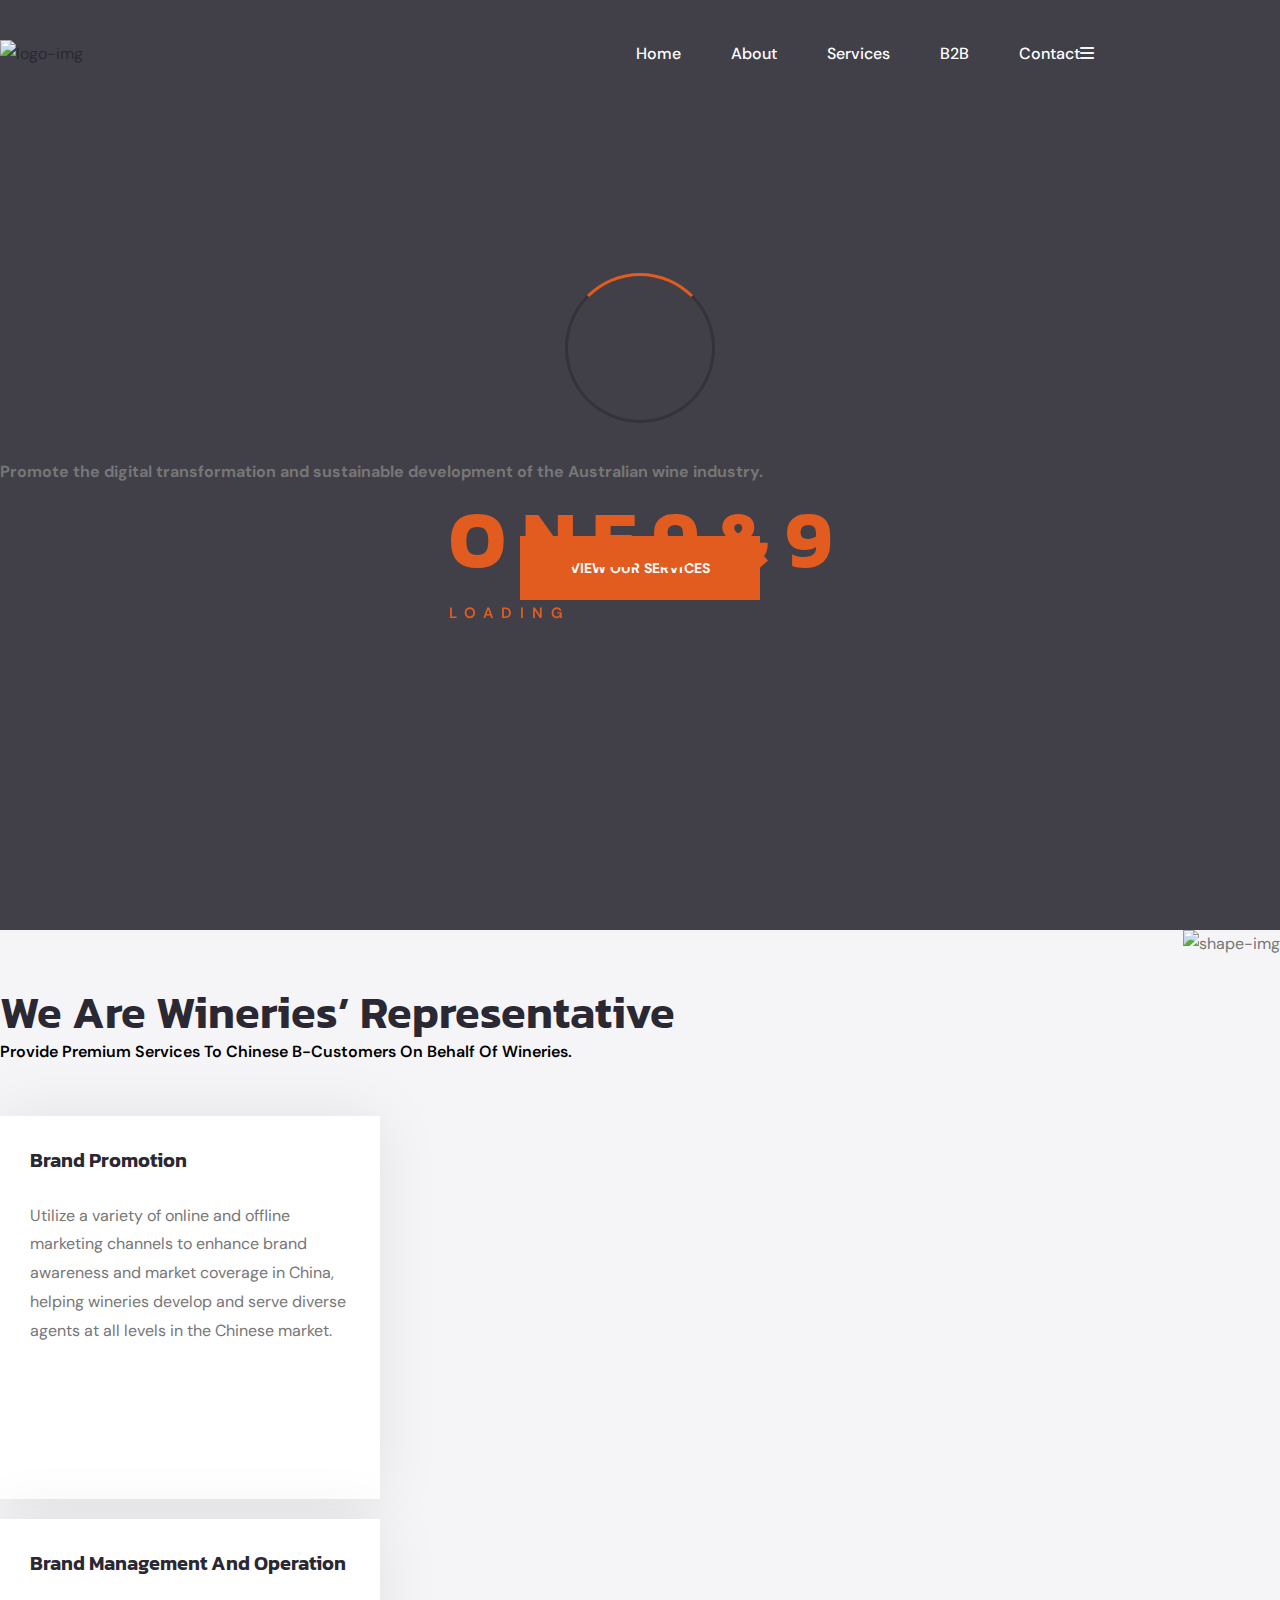
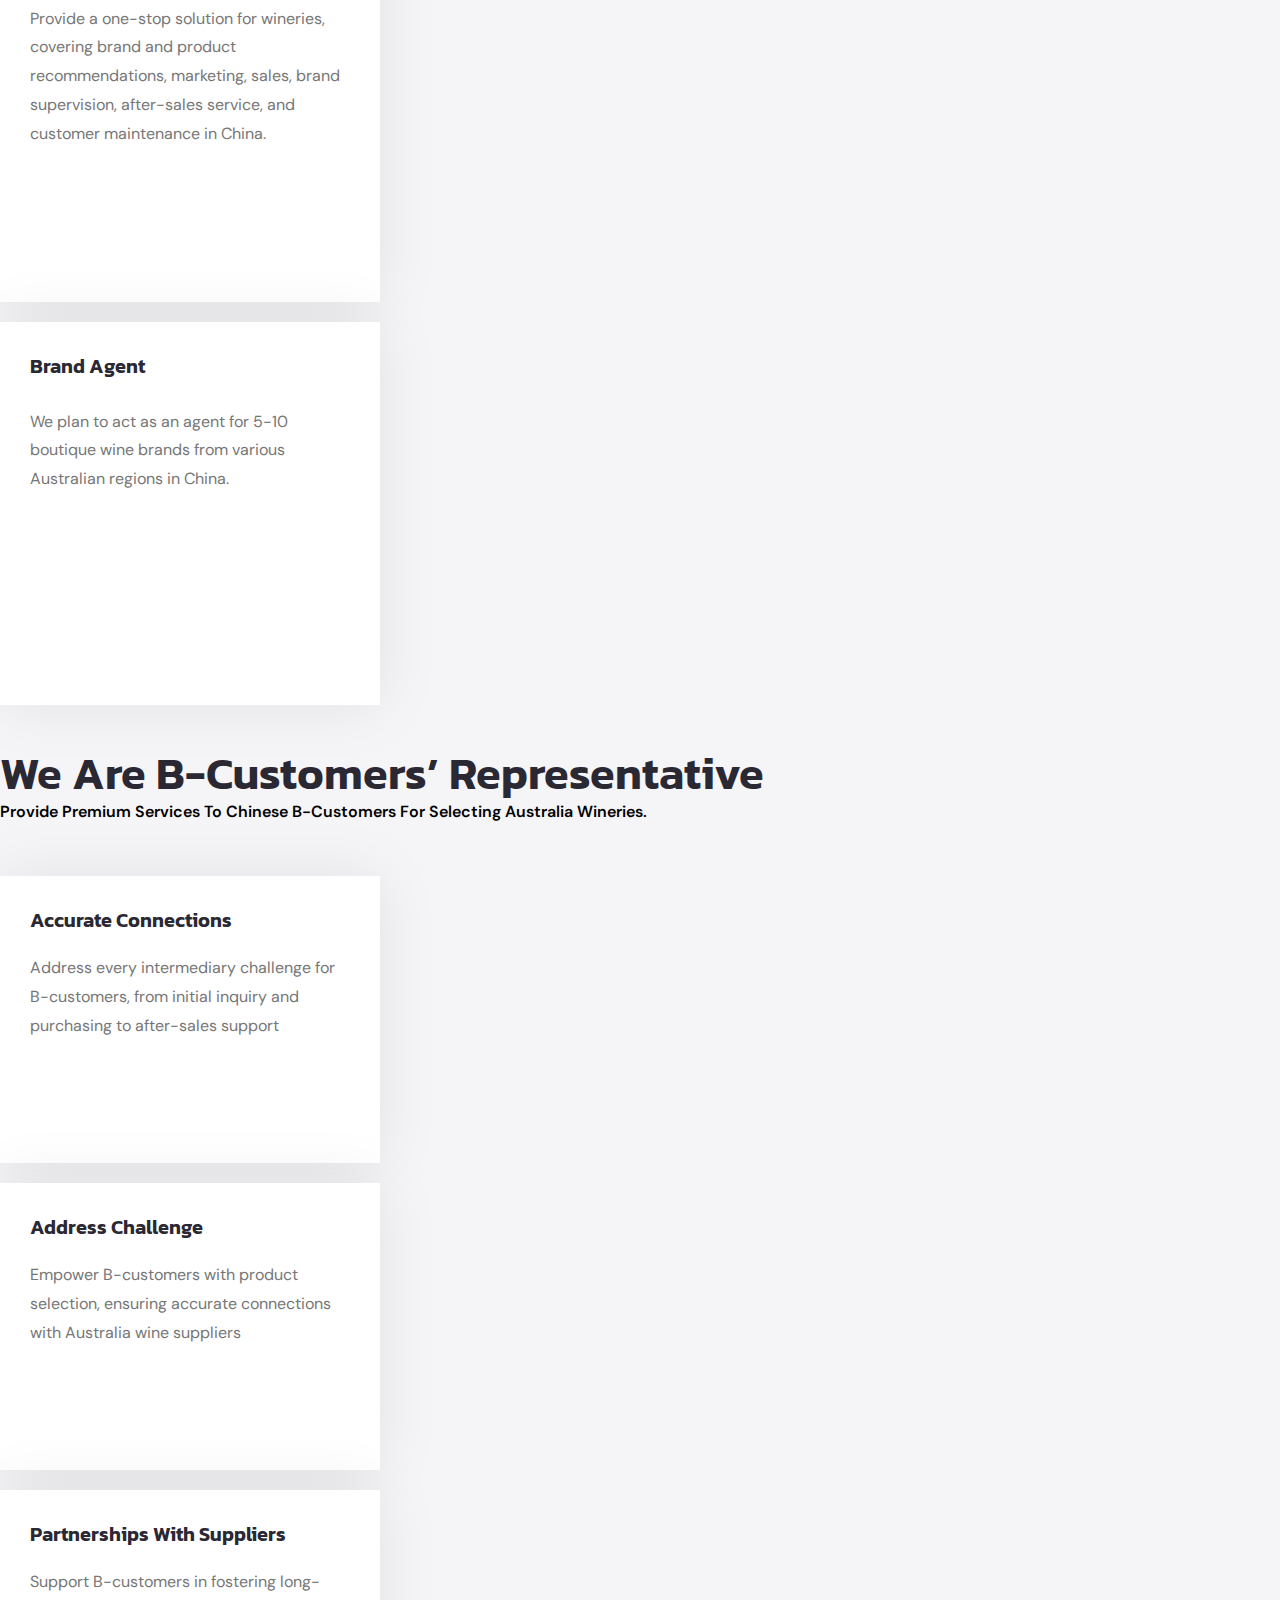
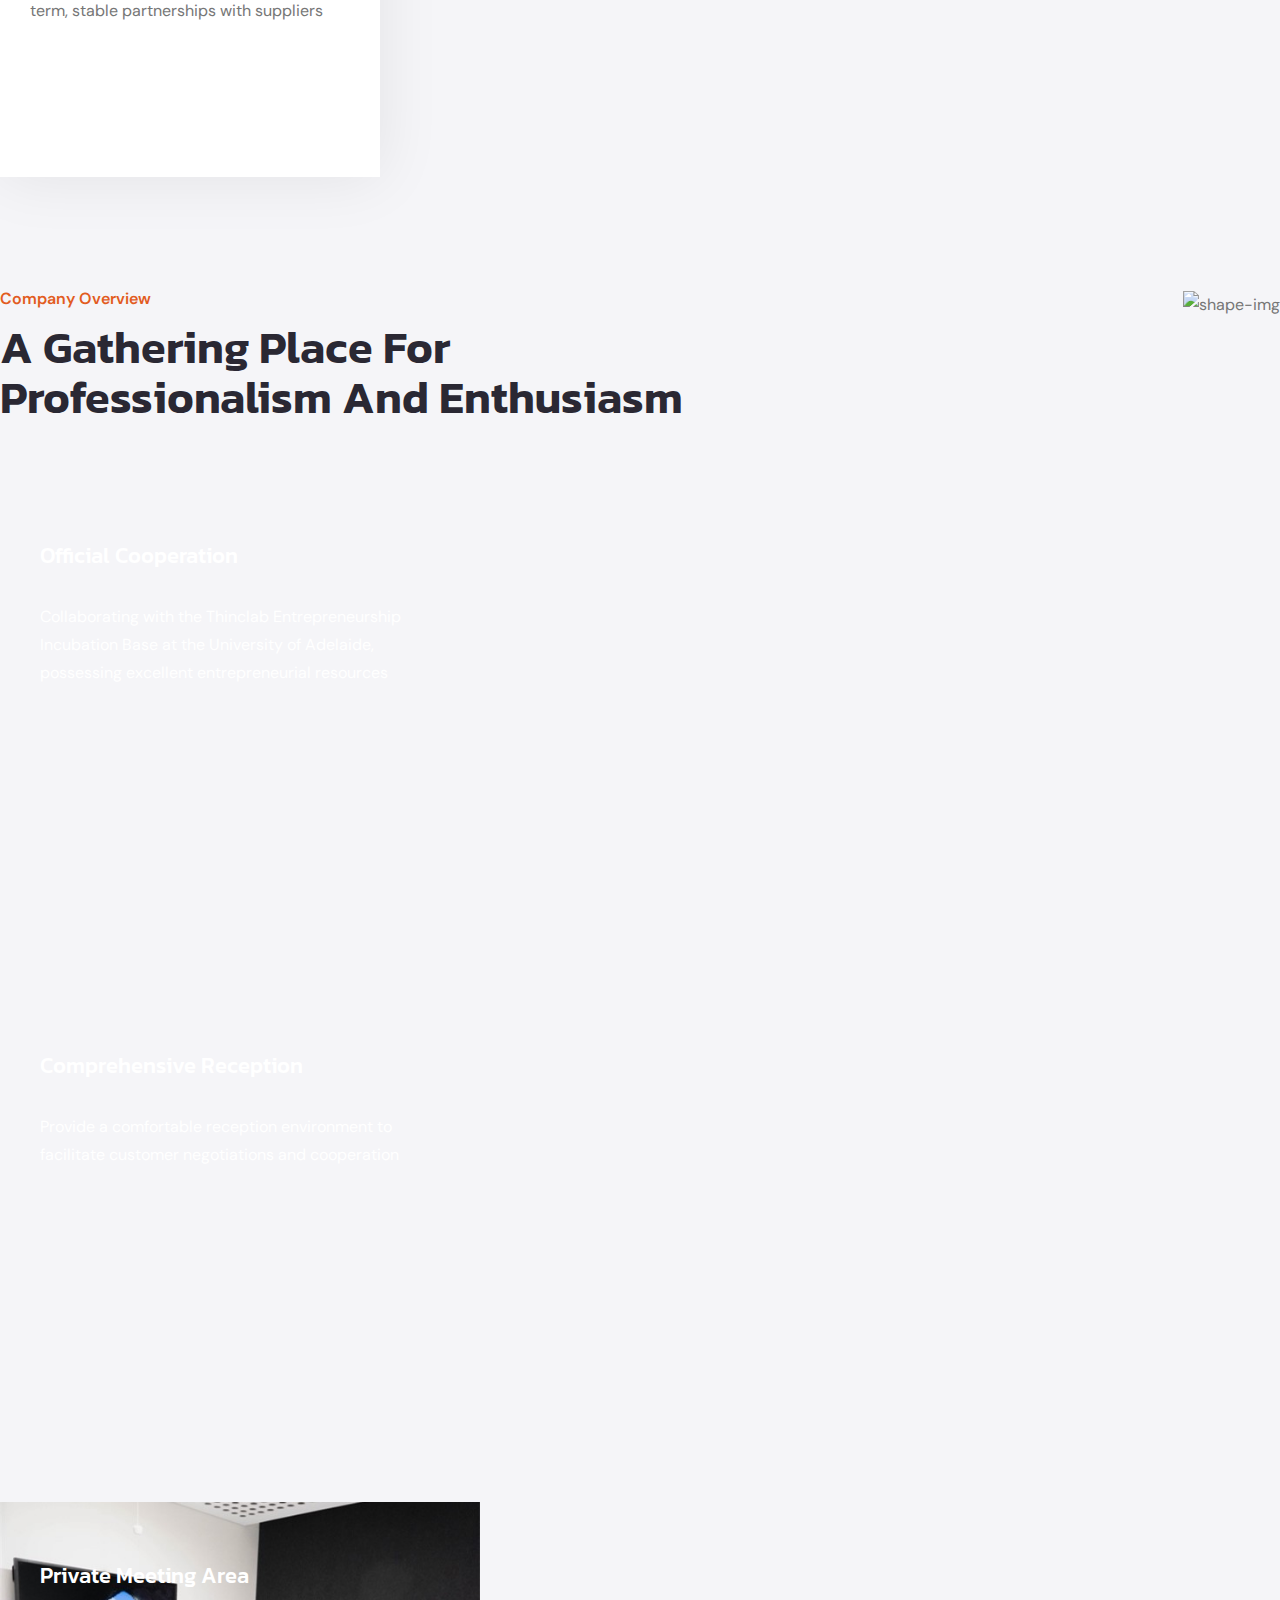
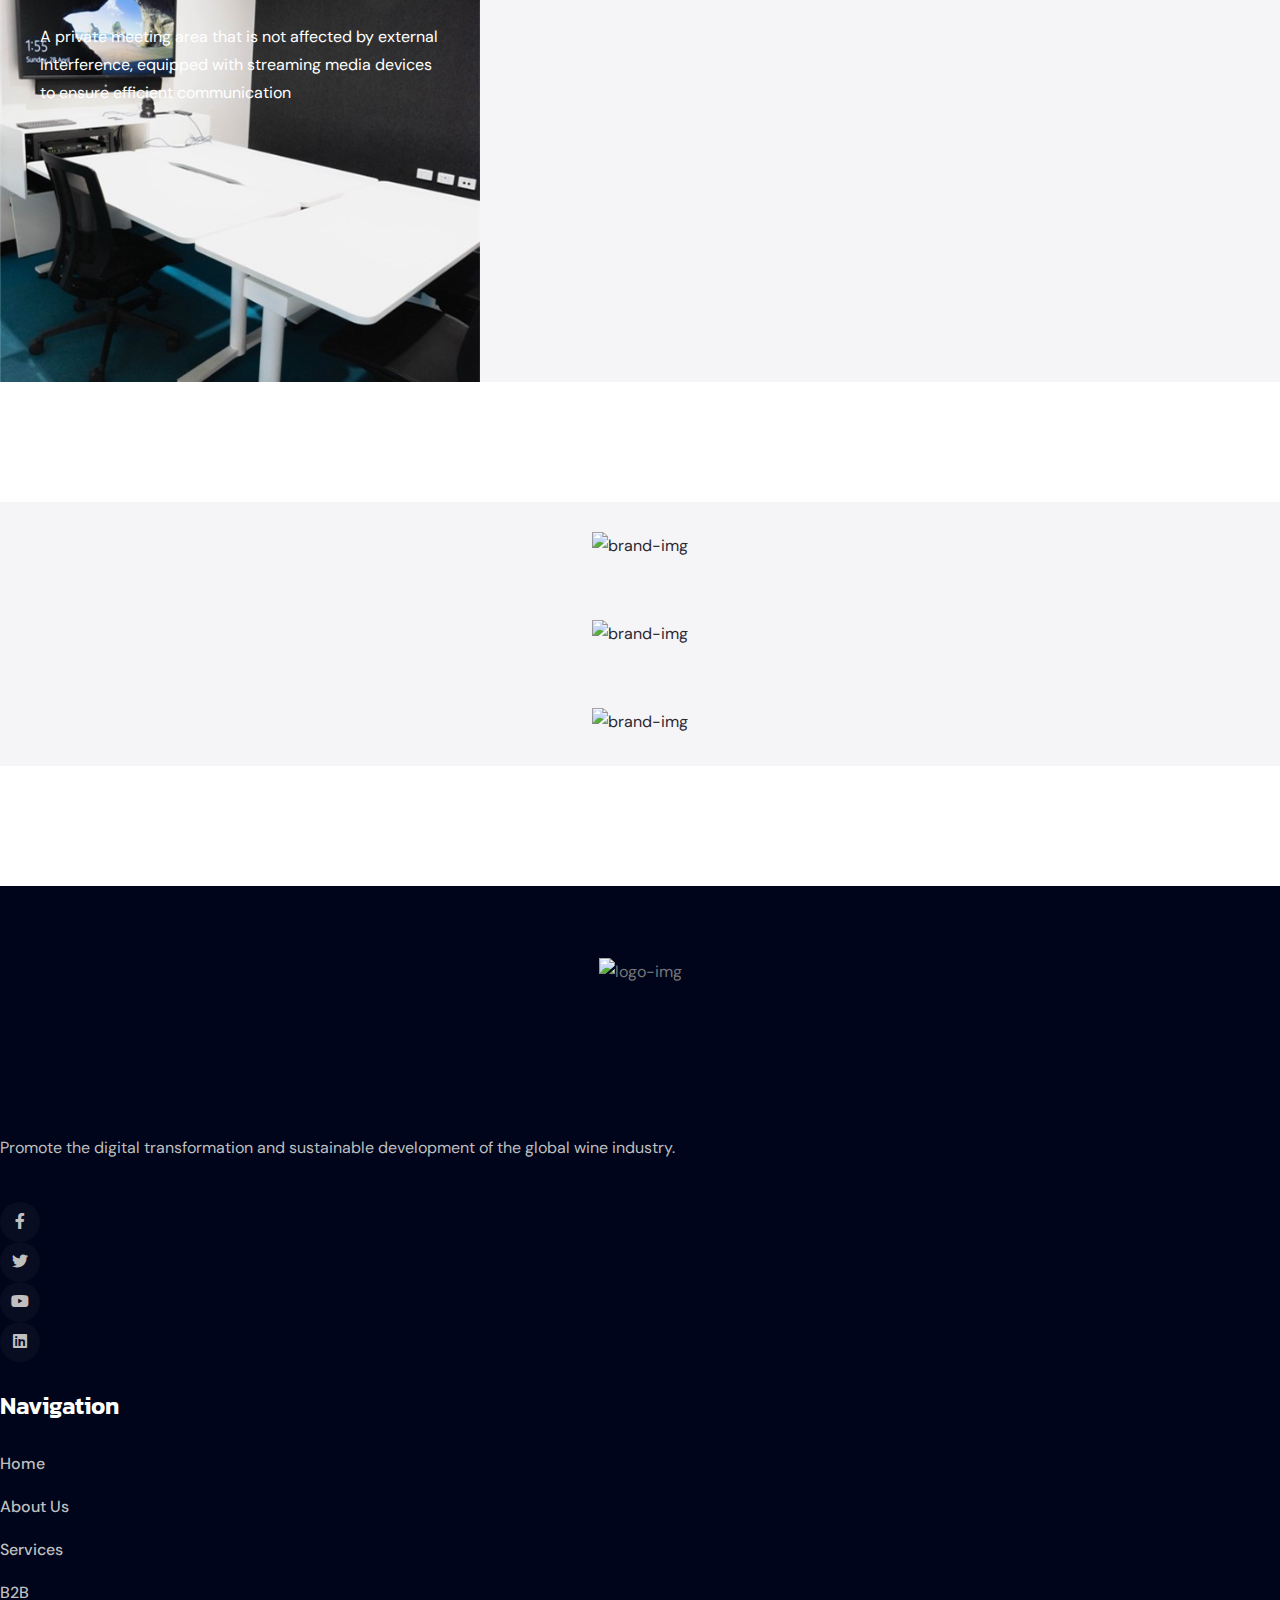
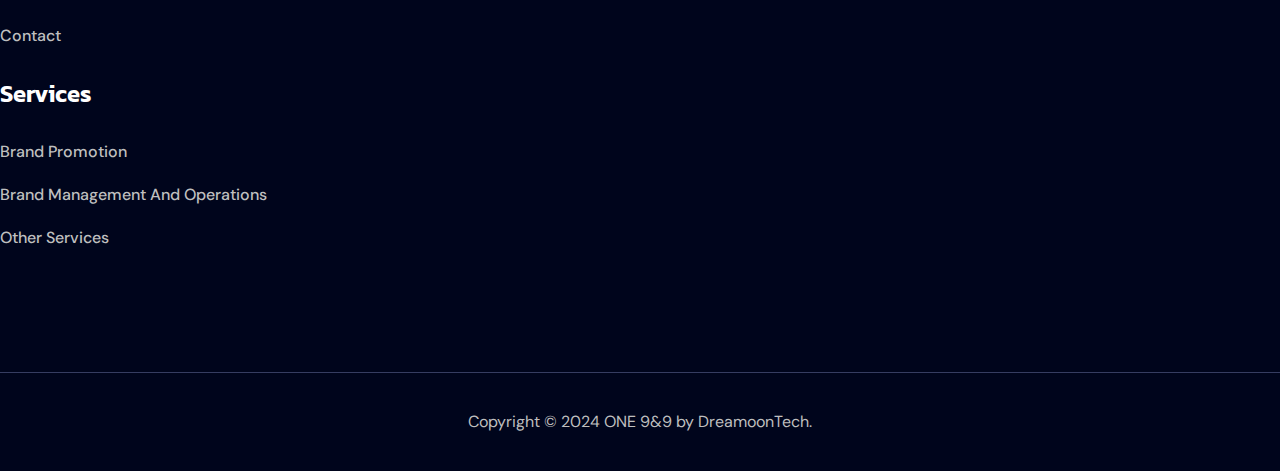
==== commit 446b1960: "change header bar color" ====
--- a/index.html
+++ b/index.html
@@ -238,7 +238,7 @@
                         </div>
                         <div class="header__hamburger d-lg-none my-auto">
                           <div class="sidebar__toggle">
-                            <i class="fa-solid fa-bars"></i>
+                            <i class="fa-solid fa-bars" style="color: whitesmoke;"></i>
                           </div>
                         </div>
                       </div>
@@ -633,7 +633,7 @@
               class="col-xl-3 col-lg-3 col-md-6 wow fadeInUp"
               data-wow-delay=".5s"
             >
-              <div class="single-footer-widget">
+              <div class="single-footer-widget custom-text-center">
                 <div class="widget-head">
                   <h3>Navigation</h3>
                 </div>
@@ -650,7 +650,7 @@
               class="col-xl-4 ps-lg-5 col-lg-4 col-md-6 wow fadeInUp"
               data-wow-delay=".7s"
             >
-              <div class="single-footer-widget">
+              <div class="single-footer-widget custom-text-center">
                 <div class="widget-head">
                   <h3>Services</h3>
                 </div>
--- a/assets/css/main.css
+++ b/assets/css/main.css
@@ -7,6 +7,7 @@
 */
 @import url("https://fonts.googleapis.com/css2?family=Kanit:ital,wght@0,100;0,200;0,300;0,400;0,500;0,600;0,700;0,800;0,900;1,100;1,200;1,300;1,400;1,500;1,600;1,700;1,800;1,900&display=swap");
 @import url("https://fonts.googleapis.com/css2?family=DM+Sans:ital,opsz,wght@0,9..40,100;0,9..40,200;0,9..40,300;0,9..40,400;0,9..40,500;0,9..40,600;0,9..40,700;0,9..40,800;0,9..40,900;0,9..40,1000;1,9..40,100;1,9..40,200;1,9..40,300;1,9..40,400;1,9..40,500;1,9..40,600;1,9..40,700;1,9..40,800;1,9..40,900;1,9..40,1000&display=swap");
+
 :root {
   --body: #fff;
   --black: #000;
@@ -25,8 +26,8 @@
   --ratting: #FF9F0D;
   --bg: #f5f5f8;
   --bg2: #DF0A0A0D;
-  --color-gradient-1: linear-gradient(309deg, rgba(202,31,39,1) 17%, rgba(247,207,0,1) 70%);
-  ---color-gradient-2: linear-gradient(309deg, rgba(247,207,0,1) 14%, rgba(202,31,39,1) 72%);
+  --color-gradient-1: linear-gradient(309deg, rgba(202, 31, 39, 1) 17%, rgba(247, 207, 0, 1) 70%);
+  ---color-gradient-2: linear-gradient(309deg, rgba(247, 207, 0, 1) 14%, rgba(202, 31, 39, 1) 72%);
   ---box-shadow: 0px 0px 60px 0px rgba(4, 23, 26, 0.08);
 }
 
@@ -44,6 +45,7 @@
   position: relative;
   z-index: 1;
 }
+
 .theme-btn::before {
   content: "";
   background-color: var(--header);
@@ -55,6 +57,7 @@
   transition: all 0.3s cubic-bezier(0.785, 0.135, 0.15, 0.86);
   z-index: -1;
 }
+
 .theme-btn::after {
   content: "";
   background-color: var(--header);
@@ -66,62 +69,85 @@
   transition: all 0.3s cubic-bezier(0.785, 0.135, 0.15, 0.86);
   z-index: -1;
 }
+
 .theme-btn:hover {
   color: var(--white);
 }
-.theme-btn:hover::before, .theme-btn:hover::after {
-  width: 100%;
-}
+
+.theme-btn:hover::before,
+.theme-btn:hover::after {
+  width: 100%;
+}
+
 .theme-btn.hover-white:hover {
   color: var(--header);
 }
-.theme-btn.hover-white:hover::before, .theme-btn.hover-white:hover::after {
+
+.theme-btn.hover-white:hover::before,
+.theme-btn.hover-white:hover::after {
   background-color: var(--white);
 }
+
 .theme-btn.header-color {
   background-color: var(--header);
   background-image: inherit;
 }
-.theme-btn.header-color::before, .theme-btn.header-color::after {
+
+.theme-btn.header-color::before,
+.theme-btn.header-color::after {
   background-color: var(--theme);
 }
+
 .theme-btn.header-color-2 {
   background-color: var(--header);
   background-image: inherit;
 }
-.theme-btn.header-color-2::before, .theme-btn.header-color-2::after {
+
+.theme-btn.header-color-2::before,
+.theme-btn.header-color-2::after {
   background-color: var(--white);
 }
+
 .theme-btn.header-color-2:hover {
   color: var(--header);
 }
+
 .theme-btn.bg-white {
   background-color: var(--white);
   color: var(--header);
   background-image: initial;
 }
+
 .theme-btn.bg-white:hover {
   color: var(--white);
 }
-.theme-btn.bg-white:hover::before, .theme-btn.bg-white:hover::after {
+
+.theme-btn.bg-white:hover::before,
+.theme-btn.bg-white:hover::after {
   background-color: var(--header);
 }
+
 .theme-btn.bg-second {
   background-color: var(--theme2);
   color: var(--black);
   background-image: initial;
 }
+
 .theme-btn.bg-second:hover {
   color: var(--white);
 }
-.theme-btn.bg-second:hover::before, .theme-btn.bg-second:hover::after {
+
+.theme-btn.bg-second:hover::before,
+.theme-btn.bg-second:hover::after {
   background-color: var(--theme);
 }
+
 @media (max-width: 767px) {
   .theme-btn {
     padding: 14px 32px;
   }
 }
+
 @media (max-width: 575px) {
   .theme-btn {
     padding: 12px 30px;
@@ -140,16 +166,19 @@
   background-repeat: no-repeat;
   background-size: 0% 2px;
 }
+
 .link-btn i {
   margin-left: 10px;
   font-size: 16px;
   transition: all 0.4s ease-in-out;
   opacity: 0;
 }
+
 .link-btn:hover {
   color: var(--theme);
   background-size: 100% 1px;
 }
+
 .link-btn:hover i {
   color: var(--theme);
   opacity: 1;
@@ -216,11 +245,13 @@
   line-height: 110%;
   font-weight: 600;
 }
+
 @media (max-width: 991px) {
   h2 {
     font-size: 42px;
   }
 }
+
 @media (max-width: 575px) {
   h2 {
     font-size: 32px;
@@ -231,6 +262,7 @@
   font-size: 24px;
   font-weight: 600;
 }
+
 @media (max-width: 575px) {
   h3 {
     font-size: 20px;
@@ -278,9 +310,11 @@
   width: 100%;
   z-index: 9999999;
 }
+
 .preloader .animation-preloader {
   z-index: 1000;
 }
+
 .preloader .animation-preloader .spinner {
   animation: spinner 1s infinite linear;
   border-radius: 50%;
@@ -290,6 +324,7 @@
   margin: 0 auto 3.5em auto;
   width: 9em;
 }
+
 @media (max-width: 767px) {
   .preloader .animation-preloader .spinner {
     width: 7.5em;
@@ -297,43 +332,54 @@
     margin: 0 auto 1.5em auto;
   }
 }
+
 .preloader .animation-preloader .txt-loading {
   font: bold 5em "Kanit", sans-serif, "DM Sans", sans-serif;
   text-align: center;
   -webkit-user-select: none;
-     -moz-user-select: none;
-          user-select: none;
-}
+  -moz-user-select: none;
+  user-select: none;
+}
+
 @media (max-width: 767px) {
   .preloader .animation-preloader .txt-loading {
     font-size: 2.5em;
   }
 }
+
 .preloader .animation-preloader .txt-loading .letters-loading {
   color: var(--theme);
   position: relative;
 }
+
 .preloader .animation-preloader .txt-loading .letters-loading:nth-child(2):before {
   animation-delay: 0.2s;
 }
+
 .preloader .animation-preloader .txt-loading .letters-loading:nth-child(3):before {
   animation-delay: 0.4s;
 }
+
 .preloader .animation-preloader .txt-loading .letters-loading:nth-child(4):before {
   animation-delay: 0.6s;
 }
+
 .preloader .animation-preloader .txt-loading .letters-loading:nth-child(5):before {
   animation-delay: 0.8s;
 }
+
 .preloader .animation-preloader .txt-loading .letters-loading:nth-child(6):before {
   animation-delay: 1s;
 }
+
 .preloader .animation-preloader .txt-loading .letters-loading:nth-child(7):before {
   animation-delay: 1.2s;
 }
+
 .preloader .animation-preloader .txt-loading .letters-loading:nth-child(8):before {
   animation-delay: 1.4s;
 }
+
 .preloader .animation-preloader .txt-loading .letters-loading::before {
   animation: letters-loading 4s infinite;
   color: var(--theme2);
@@ -345,6 +391,7 @@
   top: -3px;
   transform: rotateY(-90deg);
 }
+
 .preloader p {
   font-size: 15px;
   font-weight: 600;
@@ -352,6 +399,7 @@
   letter-spacing: 8px;
   color: var(--theme);
 }
+
 .preloader .loader {
   position: fixed;
   top: 0;
@@ -362,12 +410,15 @@
   z-index: 1;
   pointer-events: none;
 }
+
 .preloader .loader .row {
   height: 100%;
 }
+
 .preloader .loader .loader-section {
   padding: 0px;
 }
+
 .preloader .loader .loader-section .bg {
   background-color: #fff;
   height: 100%;
@@ -375,10 +426,12 @@
   width: 100%;
   transition: all 800ms cubic-bezier(0.77, 0, 0.175, 1);
 }
+
 .preloader.loaded .animation-preloader {
   opacity: 0;
   transition: 0.3s ease-out;
 }
+
 .preloader.loaded .loader-section .bg {
   width: 0;
   transition: 0.7s 0.3s allcubic-bezier(0.1, 0.1, 0.1, 1);
@@ -395,17 +448,20 @@
   z-index: 999999;
   background-color: rgba(255, 255, 255, 0.9);
 }
+
 .search-wrap .search-inner {
   position: relative;
   width: 100%;
   height: 100%;
 }
+
 .search-wrap .search-cell {
   position: absolute;
   top: 50%;
   width: 100%;
   transform: translateY(-50%);
 }
+
 .search-wrap .search-field-holder {
   width: 50%;
   margin: auto;
@@ -418,11 +474,13 @@
     width: 70%;
   }
 }
+
 @media (max-width: 575px) {
   .search-wrap .search-field-holder {
     width: 80%;
   }
 }
+
 .search-wrap .main-search-input {
   width: 100%;
   height: 70px;
@@ -445,6 +503,7 @@
     font-size: 18px;
   }
 }
+
 .search-wrap input.form-control,
 .search-wrap input.form-control:focus {
   background-color: var(--header);
@@ -466,10 +525,12 @@
   input.main-search-input::-moz-placeholder {
     font-size: 18px;
   }
+
   input.main-search-input::placeholder {
     font-size: 18px;
   }
 }
+
 .search-close {
   position: absolute;
   top: 50px;
@@ -540,6 +601,7 @@
   transform: translateZ(0);
   visibility: hidden;
 }
+
 @media (max-width: 767px) {
   .mouse-cursor {
     display: none;
@@ -579,9 +641,7 @@
   opacity: 0;
 }
 
-.section-title-center {
-
-}
+.section-title-center {}
 
 .section-title {
   position: relative;
@@ -589,11 +649,13 @@
   margin-bottom: 30px;
   margin-top: -6px;
 }
+
 @media (max-width: 767px) {
   .section-title {
     margin-bottom: 0;
   }
 }
+
 .section-title span {
   color: var(--theme);
   margin-bottom: 10px;
@@ -601,18 +663,22 @@
   font-weight: 600;
   text-transform: capitalize;
 }
+
 .section-title h2 {
   text-transform: capitalize;
 }
+
 .section-title.style-2 h2 {
   text-transform: capitalize;
 }
+
 .section-title.style-2 h2 span {
   font-weight: 600;
   margin-bottom: 0;
   color: var(--header);
   position: relative;
 }
+
 .section-title.style-2 h2 span::before {
   position: absolute;
   bottom: 0;
@@ -638,176 +704,222 @@
 .section-padding {
   padding: 120px 0;
 }
+
 @media (max-width: 1199px) {
   .section-padding {
     padding: 100px 0;
   }
 }
+
 @media (max-width: 991px) {
   .section-padding {
     padding: 80px 0;
   }
 }
+
 @keyframes rippleOne {
   70% {
     box-shadow: 0 0 0 40px rgba(244, 68, 56, 0);
   }
+
   100% {
     box-shadow: 0 0 0 0 rgba(244, 68, 56, 0);
   }
 }
+
 @keyframes cir36 {
   100% {
     transform: rotate(360deg);
   }
 }
+
 @keyframes rounded {
   50% {
     transform: rotate(15deg);
   }
 }
+
 @keyframes rounded-2 {
   50% {
     transform: rotate(5deg);
   }
 }
+
 @keyframes rotate {
   0% {
     transform: rotate(0deg);
   }
+
   100% {
     transform: rotate(360deg);
   }
 }
+
 .animation__rotate {
   animation: rotate 40s linear infinite;
 }
+
 @keyframes spinner {
   to {
     transform: rotateZ(360deg);
   }
 }
+
 @keyframes letters-loading {
-  0%, 75%, 100% {
+
+  0%,
+  75%,
+  100% {
     opacity: 0;
     transform: rotateY(-90deg);
   }
-  25%, 50% {
+
+  25%,
+  50% {
     opacity: 1;
     transform: rotateY(0deg);
   }
 }
+
 @keyframes loaderspin {
   0% {
     transform: translate(-50%, -50%) rotate(0deg);
   }
+
   100% {
     transform: translate(-50%, -50%) rotate(360deg);
   }
 }
+
 @keyframes tpswing {
   0% {
     transform: rotate(20deg);
   }
+
   100% {
     transform: rotate(0deg);
   }
 }
+
 @keyframes width {
   0% {
     width: 0%;
   }
+
   100% {
     width: 100%;
   }
 }
+
 @keyframes loaderpulse {
   0% {
     transform: scale(1);
   }
+
   100% {
     transform: scale(1.2);
   }
 }
+
 .float-bob-y {
   animation-name: float-bob-y;
   animation-duration: 3s;
   animation-iteration-count: infinite;
   animation-timing-function: linear;
 }
+
 @keyframes float-bob-y {
   0% {
     transform: translateY(-30px);
   }
+
   50% {
     transform: translateY(-10px);
   }
+
   100% {
     transform: translateY(-30px);
   }
 }
+
 @keyframes top-image-bounce {
   0% {
     transform: translateX(-8px);
   }
+
   50% {
     transform: translateX(12px);
   }
+
   100% {
     transform: translateX(-8px);
   }
 }
+
 @keyframes top-image-bounce-2 {
   0% {
     transform: translatey(-8px);
   }
+
   50% {
     transform: translatey(12px);
   }
+
   100% {
     transform: translatey(-8px);
   }
 }
+
 @keyframes toggle {
   0% {
     opacity: 0;
   }
+
   100% {
     opacity: 1;
   }
 }
+
 @keyframes moveCursor1 {
   from {
     transform: scale(1);
   }
+
   to {
     transform: scale(0.8);
   }
 }
+
 @keyframes moveCursor2 {
   0% {
     transform: scale(1);
   }
+
   50% {
     transform: scale(1.5);
   }
+
   100% {
     transform: scale(1);
     opacity: 0;
   }
 }
+
 .header-top {
   background-color: var(--theme);
   padding: 10px 0;
 }
+
 @media (max-width: 991px) {
   .header-top {
     display: none;
   }
 }
+
 .header-top .container-fluid {
   padding: 0 50px;
 }
+
 @media (max-width: 470px) {
   .header-top .container-fluid {
     padding: 0 15px;
@@ -819,27 +931,34 @@
   align-items: center;
   justify-content: space-between;
 }
+
 .header-top-wrapper ul {
   display: flex;
   align-items: center;
   gap: 85px;
 }
+
 .header-top-wrapper ul li {
   color: var(--white);
 }
+
 .header-top-wrapper ul li i {
   color: var(--white);
 }
+
 .header-top-wrapper ul li a {
   color: var(--white);
 }
+
 .header-top-wrapper .social-icon span {
   color: var(--white);
 }
+
 .header-top-wrapper .social-icon i {
   color: var(--white);
   transition: all 0.4s ease-in-out;
 }
+
 .header-top-wrapper .social-icon i:hover {
   color: var(--theme);
 }
@@ -848,39 +967,48 @@
   background: rgba(var(--theme), 0.2);
   padding: 9px 0px;
 }
+
 @media (max-width: 767px) {
   .top-bar-header {
     padding: 12px 0px;
   }
+
   .top-bar-header .d-flex.justify-content-end {
     justify-content: center !important;
   }
 }
+
 .top-bar-header .top-welcome-text {
   text-transform: capitalize;
 }
+
 .top-bar-header .top-welcome-text p {
   font-size: 16px;
   font-weight: 500;
   line-height: 1;
 }
+
 @media (max-width: 767px) {
   .top-bar-header .top-welcome-text p {
     font-size: 14px;
   }
 }
+
 .top-bar-header .social-links {
   margin-left: 30px;
   margin-right: 10px;
 }
+
 .top-bar-header .social-links a {
   display: inline-block;
   margin: 0px 6px;
   color: var(--theme);
 }
+
 .top-bar-header .social-links a:hover {
   color: var(--theme2);
 }
+
 .top-bar-header .search-box {
   overflow: hidden;
   position: relative;
@@ -888,9 +1016,11 @@
   border: 1px solid #f9f9f9;
   box-sizing: border-box;
 }
+
 .top-bar-header .search-box form {
   position: relative;
 }
+
 .top-bar-header .search-box form input {
   height: 36px;
   width: 100%;
@@ -898,6 +1028,7 @@
   font-size: 14px;
   color: var(--theme);
 }
+
 .top-bar-header .search-box form button {
   background: transparent;
   position: absolute;
@@ -909,6 +1040,7 @@
   font-size: 14px;
   transition: all 0.4s ease-in-out;
 }
+
 .top-bar-header .search-box form button:hover {
   color: var(--theme2);
 }
@@ -919,11 +1051,13 @@
   position: relative;
   z-index: 99;
 }
+
 @media (max-width: 991px) {
   .header-tops-section {
     display: none;
   }
 }
+
 .header-tops-section::before {
   position: absolute;
   top: 0;
@@ -937,14 +1071,17 @@
   z-index: -1;
   left: 81%;
 }
+
 @media (max-width: 1899px) {
   .header-tops-section::before {
     display: none;
   }
 }
+
 .header-tops-section .container-fluid {
   padding: 0 130px;
 }
+
 @media (max-width: 1399px) {
   .header-tops-section .container-fluid {
     padding: 0 50px;
@@ -956,41 +1093,51 @@
   align-items: center;
   justify-content: space-between;
 }
+
 .header-tops-wrapper .contact-list {
   display: flex;
   align-items: center;
   gap: 25px;
 }
+
 .header-tops-wrapper .contact-list li {
   font-size: 15px;
   color: var(--white);
 }
+
 .header-tops-wrapper .contact-list li a {
   color: var(--white);
 }
+
 .header-tops-wrapper .contact-list li i {
   color: var(--white);
   margin-right: 10px;
 }
+
 .header-tops-wrapper .top-right {
   display: flex;
   align-items: center;
   gap: 30px;
 }
+
 .header-tops-wrapper .top-right .social-icon {
   gap: 15px;
 }
+
 .header-tops-wrapper .top-right .social-icon span {
   color: var(--white);
   font-weight: 500;
 }
+
 .header-tops-wrapper .top-right .social-icon a {
   color: var(--white);
 }
+
 .header-tops-wrapper .top-right .flag-wrap {
   position: relative;
   width: 160px;
 }
+
 .header-tops-wrapper .top-right .flag-wrap .nice-select {
   padding: 0 0 0 60px;
   background: transparent;
@@ -1002,6 +1149,7 @@
   border: none !important;
   padding-bottom: 0 !important;
 }
+
 .header-tops-wrapper .top-right .flag-wrap .nice-select::after {
   right: 23px;
   border-bottom: 2px solid transparent;
@@ -1013,23 +1161,27 @@
   border-color: var(--theme);
   border-right: 2px solid theme-color;
 }
+
 .header-tops-wrapper .top-right .flag-wrap .nice-select span {
   font-size: 16px;
   font-weight: 500;
   text-transform: capitalize;
   color: var(--white);
 }
+
 .header-tops-wrapper .top-right .flag-wrap .flag {
   position: absolute;
   top: 0;
   left: 15px;
   z-index: 1;
 }
+
 @media (max-width: 767px) {
   .header-tops-wrapper .top-right .flag-wrap .flag {
     display: none;
   }
 }
+
 .header-tops-wrapper .top-right .flag-wrap .flag img {
   width: 100%;
   height: 100%;
@@ -1043,25 +1195,30 @@
   justify-content: space-between;
   padding: 10px 0;
 }
+
 @media (max-width: 991px) {
   .header-main {
     padding: 15px 0px;
   }
 }
+
 .header-main .main-menu ul {
   margin-bottom: 0;
   display: flex;
   justify-content: center;
 }
+
 .header-main .main-menu ul li {
   position: relative;
   list-style: none;
   display: inline-block;
   margin-inline-end: 50px;
 }
+
 .header-main .main-menu ul li:last-child {
   margin-inline-end: 0;
 }
+
 .header-main .main-menu ul li a {
   display: inline-block;
   font-size: 16px;
@@ -1073,14 +1230,17 @@
   text-transform: capitalize;
   transition: all 0.4s ease-in-out;
 }
+
 .header-main .main-menu ul li a i {
   font-size: 15px;
   font-weight: 600;
   margin-left: 5px;
 }
+
 .header-main .main-menu ul li a:hover {
   color: var(--theme) !important;
 }
+
 .header-main .main-menu ul li .submenu {
   position: absolute;
   top: 100%;
@@ -1098,12 +1258,14 @@
   transform: translateY(10px);
   transition: all 0.4s ease-in-out;
 }
+
 .header-main .main-menu ul li .submenu li {
   display: block;
   width: 100%;
   margin: 0;
   padding: 0;
 }
+
 .header-main .main-menu ul li .submenu li a {
   position: relative;
   z-index: 11;
@@ -1116,34 +1278,41 @@
   width: 100%;
   border-bottom: 1px solid #eeeeee;
 }
+
 .header-main .main-menu ul li .submenu li:last-child a {
   border: none;
 }
+
 .header-main .main-menu ul li .submenu li .submenu {
   inset-inline-start: 100%;
   top: 0;
   visibility: hidden;
   opacity: 0;
 }
-.header-main .main-menu ul li .submenu li:hover > a {
+
+.header-main .main-menu ul li .submenu li:hover>a {
   background: var(--theme);
   color: var(--white) !important;
 }
-.header-main .main-menu ul li .submenu li:hover > a::after {
+
+.header-main .main-menu ul li .submenu li:hover>a::after {
   color: var(--theme);
 }
-.header-main .main-menu ul li .submenu li:hover > .submenu {
+
+.header-main .main-menu ul li .submenu li:hover>.submenu {
   transform: translateY(1);
   visibility: visible;
   opacity: 1;
 }
-.header-main .main-menu ul li .submenu li.has-dropdown > a::after {
+
+.header-main .main-menu ul li .submenu li.has-dropdown>a::after {
   position: absolute;
   top: 50%;
   inset-inline-end: 25px;
   transform: translateY(-50%);
   color: var(--theme);
 }
+
 .header-main .main-menu ul li .has-homemenu {
   width: 1000px;
   padding: 30px 30px 10px 30px;
@@ -1152,12 +1321,15 @@
   visibility: hidden;
   padding: 30px 30px 10px 30px;
 }
+
 .header-main .main-menu ul li .has-homemenu .homemenu {
   position: relative;
 }
+
 .header-main .main-menu ul li .has-homemenu .homemenu .homemenu-thumb {
   position: relative;
 }
+
 .header-main .main-menu ul li .has-homemenu .homemenu .homemenu-thumb .demo-button {
   position: absolute;
   top: 50%;
@@ -1173,6 +1345,7 @@
   transition: all 0.4s ease-in-out;
   margin-top: 20px;
 }
+
 .header-main .main-menu ul li .has-homemenu .homemenu .homemenu-thumb .demo-button .theme-btn {
   padding: 10px 30px;
   color: var(--white) !important;
@@ -1180,9 +1353,11 @@
   font-size: 14px;
   text-align: center;
 }
+
 .header-main .main-menu ul li .has-homemenu .homemenu .homemenu-thumb .demo-button .theme-btn:hover {
   color: var(--white) !important;
 }
+
 .header-main .main-menu ul li .has-homemenu .homemenu .homemenu-thumb::before {
   background: linear-gradient(to bottom, rgba(99, 92, 92, 0) 0%, #292930 100%);
   background-repeat: no-repeat;
@@ -1198,37 +1373,45 @@
   transition: all 0.3s ease-in-out;
   content: "";
 }
+
 .header-main .main-menu ul li .has-homemenu .homemenu .homemenu-thumb:hover::before {
   visibility: visible;
   opacity: 1;
 }
+
 .header-main .main-menu ul li .has-homemenu .homemenu .homemenu-thumb:hover .demo-button {
   opacity: 1;
   visibility: visible;
   margin-top: 0;
 }
+
 .header-main .main-menu ul li .has-homemenu .homemenu .homemenu-thumb:hover .homemenu-btn {
   opacity: 1;
   visibility: visible;
   bottom: 50%;
   transform: translateY(50%);
 }
+
 .header-main .main-menu ul li .has-homemenu .homemenu .homemenu-thumb img {
   width: 100%;
 }
+
 .header-main .main-menu ul li .has-homemenu .homemenu .homemenu-title {
   text-align: center;
   margin: 15px auto;
   display: inline-block;
   font-size: 16px;
 }
-.header-main .main-menu ul li:hover > a {
+
+.header-main .main-menu ul li:hover>a {
   color: var(--theme);
 }
-.header-main .main-menu ul li:hover > a::after {
+
+.header-main .main-menu ul li:hover>a::after {
   color: var(--theme);
 }
-.header-main .main-menu ul li:hover > .submenu {
+
+.header-main .main-menu ul li:hover>.submenu {
   visibility: visible;
   opacity: 1;
   transform: translateY(0px);
@@ -1243,47 +1426,59 @@
   width: 100%;
   border-bottom: 1px solid #36343c;
 }
+
 .header-1 .container-fluid {
   padding: 0 50px;
 }
+
 @media (max-width: 470px) {
   .header-1 .container-fluid {
     padding: 0 15px;
   }
 }
+
 @media (max-width: 1199px) {
   .header-1 .mega-menu-wrapper .header-main {
     gap: 20px;
   }
 }
+
 .header-1 .mega-menu-wrapper .header-main .header-logo-2 {
   display: none;
 }
+
 @media (max-width: 1199px) {
   .header-1 .mega-menu-wrapper .header-main .header-left .mean__menu-wrapper .main-menu li {
     margin-inline-end: 20px;
   }
 }
+
 .header-1 .mega-menu-wrapper .header-main .header-left .mean__menu-wrapper .main-menu li a {
   color: var(--white);
 }
+
 .header-1 .mega-menu-wrapper .header-main .header-left .mean__menu-wrapper .main-menu li .submenu li a {
   color: var(--header);
 }
+
 .header-1 .mega-menu-wrapper .header-main .header-right {
   gap: 30px;
 }
+
 .header-1 .mega-menu-wrapper .header-main .header-right .search-icon {
   color: var(--white);
 }
+
 .header-1 .mega-menu-wrapper .header-main .header-right .cart-icon {
   color: var(--white);
 }
+
 @media (max-width: 1199px) {
   .header-1 .mega-menu-wrapper .header-main .header-right .cart-icon {
     display: none;
   }
 }
+
 .header-1 .mega-menu-wrapper .header-main .header-right .header__hamburger .sidebar__toggle {
   color: var(--white);
 }
@@ -1301,12 +1496,14 @@
     padding: 0 15px;
   }
 }
+
 .header-2 .mega-menu-wrapper .header-main .header-left {
   display: flex;
   align-items: center;
   gap: 140px;
   justify-content: space-between;
 }
+
 .header-2 .mega-menu-wrapper .header-main .header-left-center {
   display: flex;
   align-items: center;
@@ -1314,6 +1511,7 @@
   justify-content: space-between;
   width: 100%;
 }
+
 .header-2 .mega-menu-wrapper .header-main .header-center {
   display: flex;
   align-items: center;
@@ -1321,38 +1519,46 @@
   justify-content: space-between;
   width: 100%;
 }
+
 @media (max-width: 1399px) {
   .header-2 .mega-menu-wrapper .header-main .header-left {
     gap: 35px;
   }
 }
+
 @media (max-width: 1199px) {
   .header-2 .mega-menu-wrapper .header-main .header-left {
     gap: 30px;
   }
 }
+
 @media (max-width: 1399px) {
   .header-2 .mega-menu-wrapper .header-main .header-left ul li {
     margin-inline-end: 25px;
   }
 }
+
 .header-2 .mega-menu-wrapper .header-main .header-right {
   gap: 30px;
   min-width: 200px;
 }
+
 @media (max-width: 1399px) {
   .header-2 .mega-menu-wrapper .header-main .header-right {
     gap: 20px;
   }
 }
+
 @media (max-width: 1600px) {
   .header-2 .mega-menu-wrapper .header-main .header-right .header-button {
     display: none;
   }
 }
+
 .header-2 .mega-menu-wrapper .header-main .header-right .cart-icon {
   color: var(--header);
 }
+
 .header-2 .mega-menu-wrapper .header-main .header-right .header__hamburger .sidebar__toggle {
   color: var(--header);
 }
@@ -1363,6 +1569,7 @@
   box-shadow: var(---box-shadow);
   z-index: 999;
 }
+
 .header-3::before {
   position: absolute;
   right: 0;
@@ -1374,83 +1581,102 @@
   background-color: var(--theme);
   z-index: -1;
 }
+
 @media (max-width: 1899px) {
   .header-3::before {
     display: none !important;
   }
 }
+
 .header-3 .container-fluid {
   padding: 0 130px;
 }
+
 @media (max-width: 1399px) {
   .header-3 .container-fluid {
     padding: 0 50px;
   }
 }
+
 @media (max-width: 991px) {
   .header-3 .container-fluid {
     padding: 0 40px;
   }
 }
+
 @media (max-width: 575px) {
   .header-3 .container-fluid {
     padding: 0 15px;
   }
 }
+
 @media screen and (max-width: 1199px) {
   .header-3 .header-main .main-menu ul li {
     margin-inline-end: 25px;
   }
 }
+
 .header-3 .header-main .main-menu ul li .has-homemenu {
   left: -400px;
 }
+
 @media (max-width: 1600px) {
   .header-3 .header-main .main-menu ul li .has-homemenu {
     left: -300px;
   }
 }
+
 .header-3 .header-main .header-right {
   gap: 50px;
 }
+
 @media (max-width: 991px) {
   .header-3 .header-main .header-right {
     gap: 25px;
   }
 }
+
 .header-3 .header-main .header-right .search-icon {
   color: var(--header);
 }
+
 @media (max-width: 1199px) {
   .header-3 .header-main .header-right .search-icon {
     display: none;
   }
 }
+
 @media (max-width: 991px) {
   .header-3 .header-main .header-right .search-icon {
     display: block;
   }
 }
+
 .header-3 .header-main .header-right .header-button {
   margin-right: 50px;
 }
+
 @media (max-width: 1600px) {
   .header-3 .header-main .header-right .header-button {
     display: none;
   }
 }
+
 .header-3 .header-main .header-right .header__hamburger {
   margin-right: -70px;
 }
+
 @media (max-width: 1899px) {
   .header-3 .header-main .header-right .header__hamburger {
     margin-right: 0;
   }
 }
+
 .header-3 .header-main .header-right .header__hamburger .sidebar__toggle {
   font-size: 24px;
   color: var(--white);
 }
+
 @media (max-width: 1899px) {
   .header-3 .header-main .header-right .header__hamburger .sidebar__toggle {
     color: var(--theme);
@@ -1472,38 +1698,49 @@
   box-shadow: var(---box-shadow);
   animation: 500ms ease-in-out 0s normal none 1 running fadeInDown;
 }
+
 .sticky.header-1 {
   border-bottom: none;
 }
+
 .sticky.header-1 .mega-menu-wrapper .header-main {
   padding: 0px 0px;
 }
+
 @media (max-width: 991px) {
   .sticky.header-1 .mega-menu-wrapper .header-main {
     padding: 12px 0px !important;
   }
 }
+
 .sticky.header-1 .mega-menu-wrapper .header-main .header-logo-2 {
   display: block;
 }
+
 .sticky.header-1 .mega-menu-wrapper .header-main .header-logo {
   display: none;
 }
+
 .sticky.header-1 .mega-menu-wrapper .header-main .header-left .mean__menu-wrapper .main-menu li a {
   color: var(--header);
 }
+
 .sticky.header-1 .mega-menu-wrapper .header-main .header-left .mean__menu-wrapper .main-menu li .submenu li a {
   color: var(--header);
 }
+
 .sticky.header-1 .mega-menu-wrapper .header-main .header-right {
   gap: 30px;
 }
+
 .sticky.header-1 .mega-menu-wrapper .header-main .header-right .search-icon {
   color: var(--header);
 }
+
 .sticky.header-1 .mega-menu-wrapper .header-main .header-right .cart-icon {
   color: var(--header);
 }
+
 .sticky.header-1 .mega-menu-wrapper .header-main .header-right .header__hamburger .sidebar__toggle {
   color: var(--header);
 }
@@ -1523,6 +1760,7 @@
   overscroll-behavior-y: contain;
   scrollbar-width: none;
 }
+
 .offcanvas__info::-webkit-scrollbar {
   display: none;
 }
@@ -1537,9 +1775,11 @@
   height: 100%;
   padding: 30px 30px;
 }
+
 .offcanvas__wrapper .offcanvas__content .text {
   color: var(--text);
 }
+
 .offcanvas__wrapper .offcanvas__content .offcanvas__close {
   width: 45px;
   height: 45px;
@@ -1551,37 +1791,47 @@
   z-index: 9;
   cursor: pointer;
 }
+
 .offcanvas__wrapper .offcanvas__content .offcanvas__close i {
   color: var(--white);
 }
+
 .offcanvas__wrapper .offcanvas__content .offcanvas__contact {
   margin-top: 20px;
 }
+
 .offcanvas__wrapper .offcanvas__content .offcanvas__contact ul {
   margin-top: 20px;
 }
+
 .offcanvas__wrapper .offcanvas__content .offcanvas__contact ul li {
   font-size: 16px;
   font-weight: 500;
   text-transform: capitalize;
 }
+
 .offcanvas__wrapper .offcanvas__content .offcanvas__contact ul li:not(:last-child) {
   margin-bottom: 15px;
 }
+
 .offcanvas__wrapper .offcanvas__content .offcanvas__contact ul li .offcanvas__contact-icon {
   margin-right: 20px;
 }
+
 .offcanvas__wrapper .offcanvas__content .offcanvas__contact ul li .offcanvas__contact-icon i {
   color: var(--theme);
 }
+
 .offcanvas__wrapper .offcanvas__content .offcanvas__contact .header-button .theme-btn {
   width: 100%;
   padding: 16px 40px;
 }
+
 .offcanvas__wrapper .offcanvas__content .offcanvas__contact .social-icon {
   margin-top: 30px;
   gap: 10px;
 }
+
 .offcanvas__wrapper .offcanvas__content .offcanvas__contact .social-icon a {
   width: 45px;
   height: 45px;
@@ -1596,6 +1846,7 @@
   text-align: center;
   border: 1px solid var(--border);
 }
+
 .offcanvas__wrapper .offcanvas__content .offcanvas__contact .social-icon a:hover {
   background-color: var(--theme);
   color: var(--white);
@@ -1623,16 +1874,19 @@
     width: 300px;
   }
 }
+
 @media (max-width: 575px) {
   .offcanvas__wrapper {
     padding: 20px;
   }
 }
+
 .breadcrumb-wrapper {
   position: relative;
   overflow: hidden;
   background-position: bottom !important;
 }
+
 .breadcrumb-wrapper::before {
   position: absolute;
   top: 0;
@@ -1644,36 +1898,43 @@
   content: "";
   opacity: 0.6;
 }
+
 .breadcrumb-wrapper .layer-shape {
   position: absolute;
   bottom: 0;
   left: 0;
   z-index: 1;
 }
+
 @media (max-width: 991px) {
   .breadcrumb-wrapper .layer-shape {
     display: none;
   }
 }
+
 .breadcrumb-wrapper .layer-shape img {
   width: 100%;
   height: 100%;
 }
+
 .breadcrumb-wrapper .breadcrumb-shape {
   position: absolute;
   top: -70px;
   right: 0;
   z-index: 1;
 }
+
 .breadcrumb-wrapper .breadcrumb-shape img {
   width: 100%;
   height: 100%;
 }
+
 @media (max-width: 991px) {
   .breadcrumb-wrapper .breadcrumb-shape {
     display: none;
   }
 }
+
 .breadcrumb-wrapper .page-heading {
   position: relative;
   display: flex;
@@ -1681,6 +1942,7 @@
   justify-content: space-between;
   z-index: 99;
 }
+
 @media (max-width: 767px) {
   .breadcrumb-wrapper .page-heading {
     flex-wrap: wrap;
@@ -1688,6 +1950,7 @@
     justify-content: center;
   }
 }
+
 .breadcrumb-wrapper .page-heading h1 {
   color: var(--white);
   font-size: 70px;
@@ -1695,44 +1958,53 @@
   z-index: 9;
   line-height: 1.3;
 }
+
 @media (max-width: 991px) {
   .breadcrumb-wrapper .page-heading h1 {
     font-size: 50px;
   }
 }
+
 @media (max-width: 575px) {
   .breadcrumb-wrapper .page-heading h1 {
     font-size: 42px;
   }
 }
+
 .breadcrumb-wrapper .page-heading .breadcrumb-items {
   display: flex;
   align-items: center;
   justify-content: center;
   gap: 10px;
 }
+
 .breadcrumb-wrapper .page-heading .breadcrumb-items li {
   font-size: 18px;
   color: var(--white);
   font-weight: 500;
   text-transform: capitalize;
 }
+
 @media (max-width: 575px) {
   .breadcrumb-wrapper .page-heading .breadcrumb-items li {
     font-size: 16px;
   }
 }
+
 .breadcrumb-wrapper .page-heading .breadcrumb-items li a {
   color: var(--theme);
   transition: all 0.4s ease-in-out;
 }
+
 .breadcrumb-wrapper .page-heading .breadcrumb-items li a:hover {
   color: var(--theme);
 }
+
 .breadcrumb-wrapper .page-heading .breadcrumb-items li i {
   font-size: 18px;
   color: var(--theme);
 }
+
 @media (max-width: 575px) {
   .breadcrumb-wrapper .page-heading .breadcrumb-items li i {
     font-size: 16px;
@@ -1742,6 +2014,7 @@
 .error-items .error-image {
   margin-bottom: 50px;
 }
+
 .error-items .error-image img {
   width: 100%;
   height: 100%;
@@ -1762,21 +2035,24 @@
   background: none;
 }
 
-.mean-container .mean-nav > ul {
+.mean-container .mean-nav>ul {
   padding: 0;
   margin: 0;
   width: 100%;
   list-style-type: none;
   display: block !important;
 }
-.mean-container .mean-nav > ul .homemenu {
-  position: relative;
-}
-.mean-container .mean-nav > ul .homemenu .homemenu-thumb {
+
+.mean-container .mean-nav>ul .homemenu {
+  position: relative;
+}
+
+.mean-container .mean-nav>ul .homemenu .homemenu-thumb {
   position: relative;
   width: 280px;
 }
-.mean-container .mean-nav > ul .homemenu .homemenu-thumb .demo-button {
+
+.mean-container .mean-nav>ul .homemenu .homemenu-thumb .demo-button {
   position: absolute;
   top: 50%;
   left: 50%;
@@ -1790,17 +2066,20 @@
   visibility: hidden;
   transition: all 0.4s ease-in-out;
 }
-.mean-container .mean-nav > ul .homemenu .homemenu-thumb .demo-button .theme-btn {
+
+.mean-container .mean-nav>ul .homemenu .homemenu-thumb .demo-button .theme-btn {
   padding: 10px 30px;
   color: var(--white) !important;
   width: initial;
   font-size: 14px;
   text-align: center;
 }
-.mean-container .mean-nav > ul .homemenu .homemenu-thumb .demo-button .theme-btn:hover {
+
+.mean-container .mean-nav>ul .homemenu .homemenu-thumb .demo-button .theme-btn:hover {
   color: var(--white) !important;
 }
-.mean-container .mean-nav > ul .homemenu .homemenu-thumb::before {
+
+.mean-container .mean-nav>ul .homemenu .homemenu-thumb::before {
   background: linear-gradient(to bottom, rgba(99, 92, 92, 0) 0%, #292930 100%);
   background-repeat: no-repeat;
   background-size: cover;
@@ -1815,25 +2094,30 @@
   transition: all 0.3s ease-in-out;
   content: "";
 }
-.mean-container .mean-nav > ul .homemenu .homemenu-thumb:hover::before {
+
+.mean-container .mean-nav>ul .homemenu .homemenu-thumb:hover::before {
   visibility: visible;
   opacity: 1;
 }
-.mean-container .mean-nav > ul .homemenu .homemenu-thumb:hover .demo-button {
+
+.mean-container .mean-nav>ul .homemenu .homemenu-thumb:hover .demo-button {
   opacity: 1;
   visibility: visible;
   margin-top: 0;
 }
-.mean-container .mean-nav > ul .homemenu .homemenu-thumb:hover .homemenu-btn {
+
+.mean-container .mean-nav>ul .homemenu .homemenu-thumb:hover .homemenu-btn {
   opacity: 1;
   visibility: visible;
   bottom: 50%;
   transform: translateY(50%);
 }
-.mean-container .mean-nav > ul .homemenu .homemenu-thumb img {
-  width: 100%;
-}
-.mean-container .mean-nav > ul .homemenu .homemenu-content .homemenu-title {
+
+.mean-container .mean-nav>ul .homemenu .homemenu-thumb img {
+  width: 100%;
+}
+
+.mean-container .mean-nav>ul .homemenu .homemenu-content .homemenu-title {
   margin-top: 15px;
   display: inline-block;
   font-size: 16px;
@@ -1851,6 +2135,7 @@
   line-height: 1.5;
   font-weight: 600;
 }
+
 .mean-container .mean-nav ul li a:hover {
   color: var(--theme2);
 }
@@ -1868,15 +2153,15 @@
   padding: 0 !important;
 }
 
-.mean-container .mean-nav ul li > a > i {
+.mean-container .mean-nav ul li>a>i {
   display: none;
 }
 
-.mean-container .mean-nav ul li > a.mean-expand i {
+.mean-container .mean-nav ul li>a.mean-expand i {
   display: inline-block;
 }
 
-.mean-container .mean-nav > ul > li:first-child > a {
+.mean-container .mean-nav>ul>li:first-child>a {
   border-top: 0;
 }
 
@@ -1906,6 +2191,7 @@
 .hero-1 {
   position: relative;
 }
+
 .hero-1 .array-button {
   position: absolute;
   top: 50%;
@@ -1915,19 +2201,23 @@
   gap: 20px;
   transform: translate(-50%, -50%);
 }
+
 @media (max-width: 1199px) {
   .hero-1 .array-button {
     top: 70%;
   }
 }
+
 @media (max-width: 767px) {
   .hero-1 .array-button {
     display: none;
   }
 }
+
 .hero-1 .swiper-slide-active .hero-image {
   transform: scale(1.12);
 }
+
 .hero-1 .hero-image {
   overflow: hidden;
   position: absolute !important;
@@ -1941,6 +2231,7 @@
   transform: scale(1);
   transition: all 8s ease-out 0s;
 }
+
 .hero-1 .hero-image::before {
   position: absolute;
   top: 0;
@@ -1953,72 +2244,85 @@
   background-color: rgb(2, 0, 12);
   opacity: 0.749;
 }
+
 .hero-1 .shape-image {
   position: absolute;
   bottom: 0;
   left: 0;
   z-index: 1;
 }
+
 @media (max-width: 1399px) {
   .hero-1 .shape-image {
     display: none;
   }
 }
+
 .hero-1 .hero-content {
   position: relative;
   padding-top: 350px;
   padding-bottom: 330px;
 }
+
 @media (max-width: 1199px) {
   .hero-1 .hero-content {
     padding-top: 280px;
     padding-bottom: 295px;
   }
 }
+
 @media (max-width: 991px) {
   .hero-1 .hero-content {
     padding-top: 200px;
     padding-bottom: 205px;
   }
 }
+
 @media (max-width: 767px) {
   .hero-1 .hero-content {
     padding-top: 170px;
     padding-bottom: 185px;
   }
 }
+
 @media (max-width: 575px) {
   .hero-1 .hero-content {
     padding-top: 145px;
     padding-bottom: 165px;
   }
 }
+
 @media (max-width: 1399px) {
   .hero-1 .hero-content h1 {
     font-size: 80px;
   }
 }
+
 @media (max-width: 1199px) {
   .hero-1 .hero-content h1 {
     font-size: 72px;
   }
 }
+
 @media (max-width: 991px) {
   .hero-1 .hero-content h1 {
     font-size: 62px;
   }
 }
+
 @media (max-width: 767px) {
   .hero-1 .hero-content h1 {
     font-size: 48px;
   }
 }
+
 @media (max-width: 575px) {
   .hero-1 .hero-content h1 {
     font-size: 36px;
     line-height: 1.3;
   }
 }
+
 .hero-1 .hero-content .hero-button {
   margin-top: 50px;
   display: flex;
@@ -2026,12 +2330,14 @@
   justify-content: center;
   gap: 30px;
 }
+
 @media (max-width: 575px) {
   .hero-1 .hero-content .hero-button {
     flex-wrap: wrap;
     margin-top: 20px;
   }
 }
+
 .hero-1 .hero-content .hero-button .video-play-btn .play-video {
   border-radius: 50%;
   width: 60px;
@@ -2045,6 +2351,7 @@
   font-size: 18px;
   border: 1px solid var(--white);
 }
+
 .hero-1 .hero-content .hero-button .video-play-btn span {
   color: var(--white);
 }
@@ -2052,6 +2359,7 @@
 .hero-2 {
   position: relative;
 }
+
 .hero-2 .array-button {
   position: absolute;
   top: 50%;
@@ -2061,6 +2369,7 @@
   left: 50px;
   gap: 15px;
 }
+
 .hero-2 .array-button .array-prev {
   width: 56px;
   height: 56px;
@@ -2071,10 +2380,12 @@
   border-radius: 50%;
   transition: all 0.4s ease-in-out;
 }
+
 .hero-2 .array-button .array-prev:hover {
   background-color: var(--white);
   color: var(--theme);
 }
+
 .hero-2 .array-button .array-next {
   width: 56px;
   height: 56px;
@@ -2086,21 +2397,25 @@
   border: 1px solid var(--white);
   transition: all 0.4s ease-in-out;
 }
+
 .hero-2 .array-button .array-next:hover {
   background-color: var(--white);
   color: var(--theme);
 }
+
 @media (max-width: 1600px) {
   .hero-2 .array-button {
     left: initial;
     right: 30px;
   }
 }
+
 @media (max-width: 767px) {
   .hero-2 .array-button {
     display: none;
   }
 }
+
 .hero-2 .bottom-shape {
   position: absolute;
   bottom: -180px;
@@ -2108,23 +2423,28 @@
   right: 0;
   z-index: 2;
 }
+
 @media (max-width: 1600px) {
   .hero-2 .bottom-shape {
     bottom: -50px;
   }
 }
+
 @media (max-width: 1399px) {
   .hero-2 .bottom-shape {
     display: none;
   }
 }
+
 .hero-2 .bottom-shape img {
   width: 100%;
   height: 100%;
 }
+
 .hero-2 .swiper-slide-active .slider-image {
   transform: scale(1.12);
 }
+
 .hero-2 .slider-image {
   overflow: hidden;
   position: absolute !important;
@@ -2138,6 +2458,7 @@
   transform: scale(1);
   transition: all 8s ease-out 0s;
 }
+
 .hero-2 .slider-image::before {
   position: absolute;
   top: 0;
@@ -2150,56 +2471,67 @@
   background-color: var(--black);
   opacity: 0.75;
 }
+
 .hero-2 .slider-image .mask-shape {
   position: absolute;
   top: 0;
   left: 0;
 }
+
 @media (max-width: 1199px) {
   .hero-2 .slider-image .mask-shape {
     display: none;
   }
 }
+
 .hero-2 .slider-image .border-shape {
   position: absolute;
   top: 12%;
   right: 0;
 }
+
 @media (max-width: 1199px) {
   .hero-2 .slider-image .border-shape {
     display: none;
   }
 }
+
 .hero-2 .slider-image .circle-shape {
   position: absolute;
   right: 10%;
   top: 10%;
 }
+
 .hero-2 .hero-content {
   position: relative;
   z-index: 9;
   padding: 165px 0;
 }
+
 @media (max-width: 1399px) {
   .hero-2 .hero-content {
     padding: 140px 0;
   }
 }
+
 @media (max-width: 1199px) {
   .hero-2 .hero-content {
     padding: 120px 0;
   }
 }
+
 @media (max-width: 991px) {
   .hero-2 .hero-content {
     padding: 110px 0;
   }
 }
+
 @media (max-width: 767px) {
   .hero-2 .hero-content {
     padding: 100px 0;
   }
 }
+
 @media (max-width: 575px) {
   .hero-2 .hero-content {
     text-align: center;
@@ -2207,6 +2539,7 @@
     padding: 80px 0;
   }
 }
+
 .hero-2 .hero-content h5 {
   color: var(--white);
   margin-bottom: 20px;
@@ -2215,6 +2548,7 @@
   display: inline-block;
   font-weight: 500;
 }
+
 .hero-2 .hero-content h5::before {
   position: absolute;
   top: 10px;
@@ -2224,49 +2558,59 @@
   height: 2px;
   background-color: var(--white);
 }
+
 .hero-2 .hero-content h1 {
   color: var(--white);
   margin-bottom: 20px;
 }
+
 @media (max-width: 1399px) {
   .hero-2 .hero-content h1 {
     font-size: 70px;
   }
 }
+
 @media (max-width: 1199px) {
   .hero-2 .hero-content h1 {
     font-size: 62px;
   }
 }
+
 @media (max-width: 991px) {
   .hero-2 .hero-content h1 {
     font-size: 52px;
   }
 }
+
 @media (max-width: 767px) {
   .hero-2 .hero-content h1 {
     font-size: 42px;
   }
 }
+
 @media (max-width: 575px) {
   .hero-2 .hero-content h1 {
     font-size: 34px;
   }
 }
+
 .hero-2 .hero-content p {
   color: var(--white);
 }
+
 .hero-2 .hero-content .hero-button {
   display: flex;
   align-items: center;
   gap: 20px;
   margin-top: 50px;
 }
+
 @media (max-width: 767px) {
   .hero-2 .hero-content .hero-button {
     margin-top: 30px;
   }
 }
+
 @media (max-width: 575px) {
   .hero-2 .hero-content .hero-button {
     flex-wrap: wrap;
@@ -2280,24 +2624,28 @@
   padding-top: 340px;
   padding-bottom: 215px;
 }
+
 @media (max-width: 1199px) {
   .hero-3 {
     padding-top: 280px;
     padding-bottom: 180px;
   }
 }
+
 @media (max-width: 991px) {
   .hero-3 {
     padding-top: 250px;
     padding-bottom: 190px;
   }
 }
+
 @media (max-width: 575px) {
   .hero-3 {
     padding-top: 180px;
     padding-bottom: 120px;
   }
 }
+
 .hero-3::before {
   position: absolute;
   top: 0;
@@ -2310,10 +2658,12 @@
   background-color: rgb(0, 5, 29);
   opacity: 0.8;
 }
+
 .hero-3 .hero-content {
   position: relative;
   z-index: 9999;
 }
+
 .hero-3 .hero-content h5 {
   font-size: 18px;
   color: var(--white);
@@ -2327,6 +2677,7 @@
   z-index: 1;
   overflow: hidden;
 }
+
 .hero-3 .hero-content h5::before {
   position: absolute;
   left: 0;
@@ -2339,35 +2690,42 @@
   z-index: -1;
   filter: blur(1px);
 }
+
 .hero-3 .hero-content h1 {
   font-size: 110px;
   color: var(--white);
   margin-bottom: 30px;
 }
+
 @media (max-width: 1199px) {
   .hero-3 .hero-content h1 {
     font-size: 90px;
   }
 }
+
 @media (max-width: 991px) {
   .hero-3 .hero-content h1 {
     font-size: 80px;
   }
 }
+
 @media (max-width: 767px) {
   .hero-3 .hero-content h1 {
     font-size: 66px;
   }
 }
+
 @media (max-width: 575px) {
   .hero-3 .hero-content h1 {
     font-size: 48px;
     margin-bottom: 20px;
   }
 }
+
 .hero-3 .hero-content p {
   color: var(--white);
 }
+
 .hero-3 .hero-content .hero-button {
   margin-top: 50px;
   display: flex;
@@ -2375,6 +2733,7 @@
   justify-content: center;
   gap: 30px;
 }
+
 .hero-3 .hero-content .hero-button .video-play-btn .play-video {
   border-radius: 50%;
   width: 60px;
@@ -2388,9 +2747,11 @@
   font-size: 18px;
   border: 1px solid var(--white);
 }
+
 .hero-3 .hero-content .hero-button .video-play-btn span {
   color: var(--white);
 }
+
 @media (max-width: 575px) {
   .hero-3 .hero-content .hero-button {
     flex-wrap: wrap;
@@ -2401,14 +2762,17 @@
   position: relative;
   overflow: hidden;
 }
+
 .hero-section-3 .array-button {
   position: initial;
 }
+
 @media (max-width: 1199px) {
   .hero-section-3 .array-button {
     display: none;
   }
 }
+
 .hero-section-3 .array-button .array-prev {
   width: 300px;
   height: 300px;
@@ -2422,6 +2786,7 @@
   background-color: #161b2f;
   color: var(--white);
 }
+
 .hero-section-3 .array-button .array-next {
   width: 300px;
   height: 300px;
@@ -2435,16 +2800,19 @@
   background-color: var(--black);
   color: var(--theme);
 }
+
 @media (max-width: 1399px) {
   .hero-section-3 .array-button .array-next {
     right: -22%;
   }
 }
+
 @media (max-width: 1199px) {
   .hero-section-3 .line-area {
     display: none;
   }
 }
+
 .hero-section-3 .line-area span {
   position: absolute;
   content: "";
@@ -2455,9 +2823,11 @@
   background-color: #2f3245;
   z-index: 3;
 }
+
 .hero-section-3 .line-area span:nth-child(2) {
   left: 50%;
 }
+
 .hero-section-3 .line-area span:nth-child(3) {
   left: 80%;
 }
@@ -2465,6 +2835,7 @@
 .hero-4 {
   position: relative;
 }
+
 .hero-4 .array-button {
   position: absolute;
   top: 50%;
@@ -2474,14 +2845,17 @@
   right: 15%;
   transform: translate(-50%, -50%);
 }
+
 @media (max-width: 1399px) {
   .hero-4 .array-button {
     display: none;
   }
 }
+
 .hero-4 .swiper-slide-active .hero-image {
   transform: scale(1.12);
 }
+
 .hero-4 .hero-image {
   overflow: hidden;
   position: absolute !important;
@@ -2495,6 +2869,7 @@
   transform: scale(1);
   transition: all 8s ease-out 0s;
 }
+
 .hero-4 .hero-image::before {
   position: absolute;
   top: 0;
@@ -2508,21 +2883,25 @@
   opacity: 0.8;
   z-index: -1;
 }
+
 .hero-4 .hero-content {
   position: relative;
   z-index: 9;
   padding: 200px 0;
 }
+
 @media (max-width: 1199px) {
   .hero-4 .hero-content {
     padding: 180px 0;
   }
 }
+
 @media (max-width: 991px) {
   .hero-4 .hero-content {
     padding: 150px 0;
   }
 }
+
 @media (max-width: 767px) {
   .hero-4 .hero-content {
     text-align: center;
@@ -2530,11 +2909,13 @@
     padding: 130px 0;
   }
 }
+
 @media (max-width: 575px) {
   .hero-4 .hero-content {
     padding: 100px 0;
   }
 }
+
 .hero-4 .hero-content .video-play-btn .play-video {
   width: 60px;
   height: 60px;
@@ -2545,32 +2926,39 @@
   border-radius: 50%;
   display: inline-block;
 }
+
 .hero-4 .hero-content .video-play-btn span {
   color: var(--white);
 }
+
 .hero-4 .hero-content h1 {
   margin-top: 30px;
 }
+
 @media (max-width: 1199px) {
   .hero-4 .hero-content h1 {
     font-size: 86px;
   }
 }
+
 @media (max-width: 991px) {
   .hero-4 .hero-content h1 {
     font-size: 76px;
   }
 }
+
 @media (max-width: 767px) {
   .hero-4 .hero-content h1 {
     font-size: 62px;
   }
 }
+
 @media (max-width: 575px) {
   .hero-4 .hero-content h1 {
     font-size: 42px;
   }
 }
+
 .hero-4 .hero-content .hero-button {
   margin-top: 50px;
   display: flex;
@@ -2579,26 +2967,31 @@
   z-index: 9;
   position: relative;
 }
+
 .hero-4 .hero-content .hero-button .contact-icon i {
   color: var(--theme);
   font-size: 18px;
   margin-right: 10px;
 }
+
 .hero-4 .hero-content .hero-button .contact-icon a {
   font-size: 18px;
   color: var(--white);
 }
+
 @media (max-width: 767px) {
   .hero-4 .hero-content .hero-button {
     justify-content: center;
   }
 }
+
 @media (max-width: 575px) {
   .hero-4 .hero-content .hero-button {
     flex-wrap: wrap;
     margin-top: 30px;
   }
 }
+
 .hero-4 .shape-image {
   position: absolute;
   top: 0;
@@ -2606,26 +2999,31 @@
   z-index: 2;
   bottom: 0;
 }
+
 .hero-4 .shape-image img {
   height: 100%;
 }
+
 .hero-4 .shape-image-2 {
   position: absolute;
   top: -20%;
   right: 0;
   z-index: 9;
 }
+
 @media (max-width: 991px) {
   .hero-4 .shape-image-2 {
     display: none;
   }
 }
+
 .hero-4 .box-shape {
   position: absolute;
   right: 0;
   bottom: -5px;
   z-index: 9;
 }
+
 @media (max-width: 991px) {
   .hero-4 .box-shape {
     display: none;
@@ -2644,44 +3042,59 @@
   }
 }
 
+/* @media (min-width: 575px) {
+  .growth-section {
+    padding-top: -10px;
+  }
+} */
+
+
 .growth-wrapper .growth-content .circle-progress-bar-wrapper {
   margin-top: 50px;
 }
+
 @media (max-width: 575px) {
   .growth-wrapper .growth-content .circle-progress-bar-wrapper {
     margin-top: 20px;
   }
 }
+
 .growth-wrapper .growth-content .circle-progress-bar-wrapper .single-circle-bar {
   display: flex;
   align-items: center;
   gap: 20px;
 }
+
 .growth-wrapper .growth-content .circle-progress-bar-wrapper .single-circle-bar span {
   font-size: 16px;
   line-height: 1;
   font-weight: 700;
 }
+
 .growth-wrapper .growth-content .circle-progress-bar-wrapper .single-circle-bar .content h5 {
   display: block;
   margin-bottom: 0;
 }
+
 @media (max-width: 575px) {
   .growth-wrapper .growth-content .circle-progress-bar-wrapper .single-circle-bar .content br {
     display: block;
   }
 }
+
 .growth-wrapper .growth-content .circle-progress-bar-wrapper .single-circle-bar .circle-bar {
   position: relative;
   height: 120px;
   width: 120px;
 }
+
 .growth-wrapper .growth-content .circle-progress-bar-wrapper .single-circle-bar .circle-bar div {
   position: absolute;
   height: 100px;
   width: 100px;
   border-radius: 50%;
 }
+
 .growth-wrapper .growth-content .circle-progress-bar-wrapper .single-circle-bar .circle-bar div span {
   position: absolute;
   font-size: 30px;
@@ -2696,35 +3109,42 @@
   background-color: var(--white);
   color: var(--header);
 }
+
 .growth-wrapper .growth-content .circle-progress-bar-wrapper .single-circle-bar .circle-bar .background {
   background-color: var(--bg) !important;
 }
+
 .growth-wrapper .growth-content .circle-progress-bar-wrapper .single-circle-bar .circle-bar .rotate {
   clip: rect(0 50px 100px 0);
   background-color: var(--theme) !important;
 }
+
 .growth-wrapper .growth-content .circle-progress-bar-wrapper .single-circle-bar .circle-bar .left {
   clip: rect(0 50px 100px 0);
   opacity: 1;
   background-color: var(--bg) !important;
 }
+
 .growth-wrapper .growth-content .circle-progress-bar-wrapper .single-circle-bar .circle-bar .right {
   clip: rect(0 50px 100px 0);
   transform: rotate(180deg);
   opacity: 0;
   background-color: var(--theme) !important;
 }
+
 .growth-wrapper .growth-image {
   width: 1027px;
   height: 586px;
   margin-left: 4%;
   position: relative;
 }
+
 @media (max-width: 1199px) {
   .growth-wrapper .growth-image {
     margin-left: 10%;
   }
 }
+
 @media (max-width: 991px) {
   .growth-wrapper .growth-image {
     margin-left: 0;
@@ -2732,11 +3152,13 @@
     width: initial;
   }
 }
+
 @media (max-width: 575px) {
   .growth-wrapper .growth-image {
     height: 450px;
   }
 }
+
 .growth-wrapper .growth-image .shape-image {
   position: absolute;
   bottom: 0;
@@ -2746,6 +3168,7 @@
 .video-section {
   position: relative;
 }
+
 .video-section::before {
   position: absolute;
   top: 0;
@@ -2763,6 +3186,7 @@
   position: relative;
   background-attachment: fixed;
 }
+
 .website-checking::before {
   position: absolute;
   top: 0;
@@ -2780,6 +3204,7 @@
   position: relative;
   z-index: 9;
 }
+
 .website-checking-wrapper .checking-area {
   display: flex;
   align-items: center;
@@ -2787,17 +3212,21 @@
   justify-content: center;
   gap: 30px;
 }
+
 @media (max-width: 991px) {
   .website-checking-wrapper .checking-area {
     flex-wrap: wrap;
   }
 }
+
 .website-checking-wrapper .checking-area .check-items {
   justify-content: center;
 }
+
 .website-checking-wrapper .checking-area .check-items .check-input:not(:last-child) {
   border-right: 1px solid var(--border);
 }
+
 .website-checking-wrapper .checking-area .check-items .check-input input {
   width: 100%;
   border: none;
@@ -2806,22 +3235,26 @@
   width: 415px;
   color: var(--text);
 }
+
 @media (max-width: 1199px) {
   .website-checking-wrapper .checking-area .check-items .check-input input {
     width: initial;
     max-width: 415px;
   }
 }
+
 @media (max-width: 575px) {
   .website-checking-wrapper .checking-area .check-items .check-input input {
     padding: 16px 20px;
   }
 }
+
 @media screen and (max-width: 430px) {
   .website-checking-wrapper .checking-area .check-items .check-input input {
     width: 170px;
   }
 }
+
 .website-checking-wrapper h6 {
   font-size: 18px;
   color: var(--white);
@@ -2829,50 +3262,60 @@
   font-weight: normal;
   margin-top: 50px;
 }
+
 .website-checking-wrapper h6 a {
   color: var(--header);
 }
+
 .website-checking-wrapper .counter-wrapper {
   display: flex;
   align-items: center;
   justify-content: space-between;
   margin-top: -18px;
 }
+
 @media (max-width: 1199px) {
   .website-checking-wrapper .counter-wrapper {
     flex-wrap: wrap;
     gap: 30px;
   }
 }
+
 .website-checking-wrapper .counter-wrapper .counter-items h2 {
   font-size: 60px;
   color: var(--white);
 }
+
 @media (max-width: 575px) {
   .website-checking-wrapper .counter-wrapper .counter-items h2 {
     font-size: 48px;
   }
 }
+
 .website-checking-wrapper .counter-wrapper .counter-items p {
   font-size: 18px;
   color: var(--white);
 }
+
 .website-checking-wrapper .icon-area {
   padding-top: 120px;
   margin-bottom: -200px;
 }
+
 @media (max-width: 1199px) {
   .website-checking-wrapper .icon-area {
     margin-bottom: -230px;
     padding-top: 100px;
   }
 }
+
 @media (max-width: 991px) {
   .website-checking-wrapper .icon-area {
     margin-bottom: -160px;
     padding-top: 80px;
   }
 }
+
 .website-checking-wrapper .icon-area .icon-items {
   padding: 30px 40px;
   background-color: var(--white);
@@ -2880,24 +3323,30 @@
   gap: 30px;
   box-shadow: var(---box-shadow);
 }
+
 @media (max-width: 575px) {
   .website-checking-wrapper .icon-area .icon-items {
     gap: 15px;
   }
 }
+
 .website-checking-wrapper .icon-area .icon-items .icon {
   font-size: 42px;
   color: var(--theme);
 }
+
 .website-checking-wrapper .icon-area .icon-items .content h5 {
   margin-bottom: 10px;
 }
+
 .website-checking-wrapper .icon-area .icon-items.style-2 {
   background-color: var(--header);
 }
+
 .website-checking-wrapper .icon-area .icon-items.style-2 .content h5 {
   color: var(--white);
 }
+
 .website-checking-wrapper .icon-area .icon-items.style-2 .content p {
   color: var(--border);
 }
@@ -2905,21 +3354,25 @@
 .choose-us-section {
   position: relative;
 }
+
 .choose-us-section .shape-image {
   position: absolute;
   right: 0;
   top: 10%;
 }
+
 @media (max-width: 1199px) {
   .choose-us-section .shape-image {
     display: none;
   }
 }
+
 @media (max-width: 1199px) {
   .choose-us-section .line-area {
     display: none;
   }
 }
+
 .choose-us-section .line-area span {
   position: absolute;
   content: "";
@@ -2930,12 +3383,15 @@
   background-color: #efefef;
   z-index: -1;
 }
+
 .choose-us-section .line-area span:nth-child(2) {
   left: 50%;
 }
+
 .choose-us-section .line-area span:nth-child(3) {
   left: 80%;
 }
+
 .choose-us-section .left-shape {
   position: absolute;
   top: 25%;
@@ -2947,41 +3403,51 @@
     margin-bottom: 80px;
   }
 }
+
 @media (max-width: 575px) {
   .choose-wrapper {
     margin-bottom: -80px;
   }
 }
+
 .choose-wrapper .choose-content ul {
   margin-top: 30px;
 }
+
 .choose-wrapper .choose-content ul li {
   font-weight: 500;
   color: var(--header);
 }
+
 .choose-wrapper .choose-content ul li:not(:last-child) {
   margin-bottom: 10px;
 }
+
 .choose-wrapper .choose-content ul li i {
   color: var(--theme);
   margin-right: 5px;
 }
+
 .choose-wrapper .choose-content .icon-area {
   margin-top: 40px;
 }
+
 .choose-wrapper .choose-content .icon-area .icon-items {
   display: flex;
   align-items: center;
   gap: 30px;
 }
+
 @media (max-width: 575px) {
   .choose-wrapper .choose-content .icon-area .icon-items {
     gap: 15px;
   }
 }
+
 .choose-wrapper .choose-content .icon-area .icon-items:not(:last-child) {
   margin-bottom: 30px;
 }
+
 .choose-wrapper .choose-content .icon-area .icon-items .icon {
   width: 90px;
   height: 90px;
@@ -2992,47 +3458,58 @@
   text-align: center;
   padding: 25px;
 }
+
 .choose-wrapper .choose-content .icon-area .icon-items .content {
   border-left: 2px solid var(--header);
   padding-left: 30px;
 }
+
 .choose-wrapper .choose-content .icon-area .icon-items .content h5 {
   margin-bottom: 5px;
 }
+
 .choose-wrapper .choose-content .icon-area .icon-items.style-2 .icon {
   background-color: var(--theme);
 }
+
 .choose-wrapper .choose-content .icon-area .icon-items.style-2 .content {
   border-left: 2px solid var(--border);
 }
+
 .choose-wrapper .choose-image-items {
   position: relative;
 }
+
 .choose-wrapper .choose-image-items .choose-image {
   height: 390px;
   max-width: 370px;
   position: relative;
   z-index: 9;
 }
+
 @media (max-width: 575px) {
   .choose-wrapper .choose-image-items .choose-image {
     max-width: 490px;
   }
 }
+
 .choose-wrapper .choose-image-items .choose-image-2 {
   max-width: 370px;
   position: absolute;
   bottom: -44%;
   right: 0;
 }
+
 @media (max-width: 991px) {
   .choose-wrapper .choose-image-items .choose-image-2 {
     bottom: -21%;
   }
 }
+
 .choose-wrapper .choose-image-items .choose-image-2 img {
   width: 100%;
 }
+
 @media (max-width: 575px) {
   .choose-wrapper .choose-image-items .choose-image-2 {
     width: 210px;
@@ -3040,72 +3517,86 @@
     bottom: 0;
   }
 }
+
 .choose-wrapper .choose-image-items .circle-shape {
   position: absolute;
   left: 5%;
   bottom: -40%;
   z-index: -1;
 }
+
 .choose-wrapper .choose-image-items .circle-shape .text-circle {
   animation: cir36 10s linear infinite;
 }
+
 @media (max-width: 1199px) {
   .choose-wrapper .choose-image-items .circle-shape {
     display: none;
   }
 }
+
 .choose-wrapper.style-2 .choose-image-items {
   position: relative;
 }
+
 .choose-wrapper.style-2 .choose-image-items .choose-image {
   height: 480px;
   max-width: 370px;
   z-index: initial;
   position: relative;
 }
+
 @media (max-width: 1199px) {
   .choose-wrapper.style-2 .choose-image-items .choose-image {
     height: 400px;
   }
 }
+
 @media (max-width: 991px) {
   .choose-wrapper.style-2 .choose-image-items .choose-image {
     height: 470px;
   }
 }
+
 @media (max-width: 575px) {
   .choose-wrapper.style-2 .choose-image-items .choose-image {
     max-width: 540px;
     height: 430px;
   }
 }
+
 .choose-wrapper.style-2 .choose-image-items .choose-image .box-shape {
   position: absolute;
   right: -33%;
   top: 24%;
 }
+
 @media (max-width: 1199px) {
   .choose-wrapper.style-2 .choose-image-items .choose-image .box-shape {
     display: none;
   }
 }
+
 .choose-wrapper.style-2 .choose-image-items .choose-image-2 {
   max-width: 300px;
   bottom: -41%;
   right: 10%;
 }
+
 @media (max-width: 991px) {
   .choose-wrapper.style-2 .choose-image-items .choose-image-2 {
     bottom: 10%;
     right: 10%;
   }
 }
+
 @media (max-width: 767px) {
   .choose-wrapper.style-2 .choose-image-items .choose-image-2 {
     max-width: 200px;
     bottom: -5%;
   }
 }
+
 .choose-wrapper.style-2 .choose-image-items .icon-box {
   width: 170px;
   height: 170px;
@@ -3121,15 +3612,18 @@
   left: 40%;
   transform: translateX(-50%);
 }
+
 .choose-wrapper.style-2 .choose-image-items .icon-box .circle-text {
   position: absolute;
   top: 50%;
   left: 50%;
   transform: translate(-50%, -50%);
 }
+
 .choose-wrapper.style-2 .choose-image-items .icon-box .text-circle {
   animation: cir36 10s linear infinite;
 }
+
 .choose-wrapper.style-2 .choose-content .icon-area.style-2 .icon-items {
   background-color: var(--white);
   box-shadow: var(---box-shadow);
@@ -3138,14 +3632,17 @@
   transition: all 0.4s ease-in-out;
   border-bottom: 3px solid var(--white);
 }
+
 @media (max-width: 585px) {
   .choose-wrapper.style-2 .choose-content .icon-area.style-2 .icon-items {
     padding: 20px 15px;
   }
 }
+
 .choose-wrapper.style-2 .choose-content .icon-area.style-2 .icon-items:not(:last-child) {
   margin-bottom: 20px;
 }
+
 .choose-wrapper.style-2 .choose-content .icon-area.style-2 .icon-items .icon {
   width: initial;
   height: initial;
@@ -3157,41 +3654,50 @@
   padding: 0;
   transition: all 500ms ease;
 }
+
 @media (max-width: 575px) {
   .choose-wrapper.style-2 .choose-content .icon-area.style-2 .icon-items .icon {
     font-size: 48px;
   }
 }
+
 .choose-wrapper.style-2 .choose-content .icon-area.style-2 .icon-items .content {
   padding: 0;
   border: none;
 }
+
 .choose-wrapper.style-2 .choose-content .icon-area.style-2 .icon-items:hover {
   border-bottom: 3px solid var(--theme);
 }
+
 .choose-wrapper.style-2 .choose-content .icon-area.style-2 .icon-items:hover .icon {
   transform: scaleX(-1);
 }
+
 .choose-wrapper.style-2 .choose-content .icon-area.style-2 .icon-items.active {
   border-bottom: 3px solid var(--theme);
 }
+
 .choose-wrapper.style-2 .choose-content .about-author {
   display: flex;
   align-items: center;
   gap: 60px;
   margin-top: 50px;
 }
+
 @media (max-width: 1199px) {
   .choose-wrapper.style-2 .choose-content .about-author {
     gap: 30px;
   }
 }
+
 @media (max-width: 575px) {
   .choose-wrapper.style-2 .choose-content .about-author {
     gap: 30px;
     flex-wrap: wrap;
   }
 }
+
 .choose-wrapper.style-2 .choose-content .about-author .author-image {
   display: flex;
   align-items: center;
@@ -3203,29 +3709,35 @@
   position: relative;
   z-index: 9;
 }
+
 .transforming-wrapper .transforming-area {
   background-color: rgb(25, 24, 32);
   padding: 60px 40px;
   border: 20px solid var(--white);
 }
+
 @media (max-width: 991px) {
   .transforming-wrapper .transforming-area {
     border: none;
   }
 }
+
 @media (max-width: 575px) {
   .transforming-wrapper .transforming-area br {
     display: initial;
   }
 }
+
 .transforming-wrapper .transforming-area .transforming-items {
   display: flex;
   align-items: center;
   gap: 25px;
 }
+
 .transforming-wrapper .transforming-area .transforming-items:not(:last-child) {
   margin-bottom: 40px;
 }
+
 .transforming-wrapper .transforming-area .transforming-items .icon {
   width: 50px;
   height: 50px;
@@ -3236,18 +3748,22 @@
   background-image: var(--color-gradient-1);
   font-size: 18px;
 }
+
 .transforming-wrapper .transforming-area .transforming-items .content h5 {
   color: var(--white);
 }
+
 .transforming-wrapper .transforming-content {
   margin-left: 50px;
 }
+
 @media (max-width: 1199px) {
   .transforming-wrapper .transforming-content {
     margin-left: 10px;
     margin-bottom: 50px;
   }
 }
+
 @media (max-width: 991px) {
   .transforming-wrapper .transforming-content {
     margin-left: 0;
@@ -3258,11 +3774,13 @@
 .transforming-ideas {
   position: relative;
 }
+
 @media (max-width: 1199px) {
   .transforming-ideas .line-area {
     display: none;
   }
 }
+
 .transforming-ideas .line-area span {
   position: absolute;
   content: "";
@@ -3273,9 +3791,11 @@
   background-color: #efefef;
   z-index: -1;
 }
+
 .transforming-ideas .line-area span:nth-child(2) {
   left: 50%;
 }
+
 .transforming-ideas .line-area span:nth-child(3) {
   left: 80%;
 }
@@ -3283,6 +3803,7 @@
 .counter-section {
   position: relative;
 }
+
 .counter-section::before {
   position: absolute;
   top: 0;
@@ -3304,6 +3825,7 @@
   position: relative;
   z-index: 9;
 }
+
 .counter-wrapper-area .counter-items::before {
   position: absolute;
   top: 0;
@@ -3319,6 +3841,7 @@
   transform-origin: bottom center;
   z-index: -1;
 }
+
 .counter-wrapper-area .counter-items::after {
   position: absolute;
   top: -50%;
@@ -3334,6 +3857,7 @@
   transition: all 0.4s ease-in-out;
   z-index: 1;
 }
+
 .counter-wrapper-area .counter-items h2 {
   font-size: 45px;
   margin-bottom: 5px;
@@ -3341,6 +3865,7 @@
   position: relative;
   z-index: 9;
 }
+
 .counter-wrapper-area .counter-items p {
   font-size: 18px;
   color: var(--header);
@@ -3348,34 +3873,43 @@
   position: relative;
   z-index: 9;
 }
+
 .counter-wrapper-area .counter-items:hover::before {
   transform: scale(1, 1);
   transform-origin: top center;
 }
+
 .counter-wrapper-area .counter-items:hover::after {
   opacity: 1;
   visibility: visible;
   top: 0;
 }
-.counter-wrapper-area .counter-items:hover h2, .counter-wrapper-area .counter-items:hover p {
-  color: var(--white);
-}
+
+.counter-wrapper-area .counter-items:hover h2,
+.counter-wrapper-area .counter-items:hover p {
+  color: var(--white);
+}
+
 .counter-wrapper-area .counter-items.active::before {
   transform: scale(1, 1);
   transform-origin: top center;
 }
+
 .counter-wrapper-area .counter-items.active::after {
   opacity: 1;
   visibility: visible;
   top: 0;
 }
-.counter-wrapper-area .counter-items.active h2, .counter-wrapper-area .counter-items.active p {
+
+.counter-wrapper-area .counter-items.active h2,
+.counter-wrapper-area .counter-items.active p {
   color: var(--white);
 }
 
 .feature-wrapper .feature-content .feature-button {
   margin-top: 40px;
 }
+
 .feature-wrapper .feature-image img {
   width: 100%;
   height: 100%;
@@ -3387,6 +3921,7 @@
   position: relative;
   z-index: 9;
 }
+
 .clear-post-wrapper .post-content::before {
   position: absolute;
   right: 0;
@@ -3399,29 +3934,35 @@
   background-image: url(../../assets/img/post-shape.png);
   z-index: -1;
 }
+
 @media (max-width: 575px) {
   .clear-post-wrapper .post-content {
     padding: 40px 30px;
   }
 }
+
 .clear-post-wrapper .post-content h3 {
   font-size: 36px;
   margin-bottom: 20px;
 }
+
 @media (max-width: 575px) {
   .clear-post-wrapper .post-content h3 {
     font-size: 28px;
   }
 }
+
 .clear-post-wrapper .post-content p {
   margin-bottom: 30px;
 }
+
 .clear-post-wrapper .post-image {
   height: 560px;
   width: 400px;
   margin-left: -55%;
   margin-top: -58%;
 }
+
 @media (max-width: 1199px) {
   .clear-post-wrapper .post-image {
     width: initial;
@@ -3431,6 +3972,7 @@
     margin-top: 0;
   }
 }
+
 @media (max-width: 991px) {
   .clear-post-wrapper .post-image {
     max-width: 700px;
@@ -3438,35 +3980,43 @@
     margin-left: 0;
   }
 }
+
 @media (max-width: 767px) {
   .clear-post-wrapper .post-image {
     height: 450px;
     max-width: 540px;
   }
 }
+
 .clear-post-wrapper .progress-content {
   position: relative;
   z-index: 9;
 }
+
 .clear-post-wrapper .progress-content h2 {
   margin-bottom: 20px;
 }
+
 .clear-post-wrapper .progress-content .progress-wrap {
   margin-top: 30px;
 }
+
 .clear-post-wrapper .progress-content .progress-wrap .pro-items:not(:last-child) {
   margin-bottom: 20px;
 }
+
 .clear-post-wrapper .progress-content .progress-wrap .pro-items .pro-head {
   display: flex;
   align-items: center;
   justify-content: space-between;
   margin-bottom: 10px;
 }
+
 .clear-post-wrapper .progress-content .progress-wrap .pro-items .pro-head .point {
   font-size: 16px;
   color: var(--text);
 }
+
 .clear-post-wrapper .progress-content .progress-wrap .pro-items .progress {
   background: #ebebeb;
   justify-content: flex-start;
@@ -3477,6 +4027,7 @@
   height: 6px;
   width: 100%;
 }
+
 .clear-post-wrapper .progress-content .progress-wrap .pro-items .progress-value {
   animation: load 3s normal forwards;
   box-shadow: 0 10px 40px -10px var(--white);
@@ -3485,24 +4036,30 @@
   height: 6px;
   width: 0;
 }
+
 .clear-post-wrapper .progress-content .progress-wrap .pro-items .style-two {
   animation: load2 3s normal forwards;
 }
+
 .clear-post-wrapper .progress-content .progress-wrap .pro-items .style-three {
   animation: load3 3s normal forwards;
 }
+
 @keyframes load {
   0% {
     width: 0;
   }
+
   100% {
     width: 70%;
   }
 }
+
 @keyframes load2 {
   0% {
     width: 0;
   }
+
   100% {
     width: 85%;
   }
@@ -3511,15 +4068,18 @@
 .single-request-element {
   margin-top: 40px;
 }
+
 @media (max-width: 767px) {
   .single-request-element {
     text-align: center;
     margin-top: 30px;
   }
 }
+
 .single-request-element .icon {
   font-size: 40px;
 }
+
 .single-request-element h6 {
   margin-top: 20px;
   margin-bottom: 0;
@@ -3531,21 +4091,25 @@
 .about-wrapper .about-image {
   position: relative;
 }
+
 .about-wrapper .about-image img {
   width: 100%;
   height: 100%;
 }
+
 .about-wrapper .about-image .video-box {
   position: absolute;
   bottom: 65px;
   right: -200px;
 }
+
 @media (max-width: 1199px) {
   .about-wrapper .about-image .video-box {
     width: 480px;
     right: -100px;
   }
 }
+
 @media (max-width: 991px) {
   .about-wrapper .about-image .video-box {
     bottom: 0;
@@ -3553,6 +4117,7 @@
     width: initial;
   }
 }
+
 .about-wrapper .about-image .video-box .video-btn {
   background-color: var(--white);
   color: var(--header);
@@ -3567,6 +4132,7 @@
   left: 50%;
   transform: translate(-50%, -50%);
 }
+
 /* .about-wrapper .about-content {
   margin-left: 40px;
 }
@@ -3590,20 +4156,24 @@
     display: none;
   }
 }
+
 .about-wrapper .about-content .about-list {
   margin-left: 200px;
   margin-top: 40px;
 }
+
 @media (max-width: 1199px) {
   .about-wrapper .about-content .about-list {
     margin-left: 100px;
   }
 }
+
 @media (max-width: 991px) {
   .about-wrapper .about-content .about-list {
     margin-left: 0;
   }
 }
+
 .about-wrapper .about-content .about-list li {
   font-size: 18px;
   color: var(--header);
@@ -3612,46 +4182,55 @@
   padding: 15px 20px;
   transition: all 0.4s ease-in-out;
 }
+
 @media (max-width: 575px) {
   .about-wrapper .about-content .about-list li {
     width: 100%;
   }
 }
+
 .about-wrapper .about-content .about-list li:not(:last-child) {
   margin-bottom: 15px;
 }
+
 .about-wrapper .about-content .about-list li i {
   color: var(--theme);
   margin-right: 5px;
 }
+
 .about-wrapper .about-content .about-author {
   display: flex;
   align-items: center;
   gap: 60px;
   margin-top: 50px;
 }
+
 @media (max-width: 1199px) {
   .about-wrapper .about-content .about-author {
     gap: 30px;
     margin-top: 80px;
   }
 }
+
 @media (max-width: 991px) {
   .about-wrapper .about-content .about-author {
     margin-top: 60px;
   }
 }
+
 @media (max-width: 575px) {
   .about-wrapper .about-content .about-author {
     margin-top: 40px;
     flex-wrap: wrap;
   }
 }
+
 .about-wrapper .about-content .about-author .author-image {
   display: flex;
   align-items: center;
   gap: 20px;
 }
+
 @media (max-width: 991px) {
   .about-wrapper br {
     display: none;
@@ -3661,32 +4240,38 @@
 .about-wrapper-2 {
   position: relative;
 }
+
 .about-wrapper-2 .arrow-shape {
   position: absolute;
   top: -2px;
   left: -10px;
 }
+
 @media (max-width: 1600px) {
   .about-wrapper-2 .arrow-shape {
     display: none;
   }
 }
+
 .about-wrapper-2 .about-image-area .about-image {
   height: 631px;
   max-width: 458px;
   border-right: 10px solid var(--theme);
   position: relative;
 }
+
 @media (max-width: 767px) {
   .about-wrapper-2 .about-image-area .about-image {
     height: 420px;
   }
 }
+
 @media (max-width: 575px) {
   .about-wrapper-2 .about-image-area .about-image {
     height: 320px;
   }
 }
+
 .about-wrapper-2 .about-image-area .about-image .about-image-2 {
   max-width: 370px;
   height: 498px;
@@ -3694,28 +4279,33 @@
   top: 70px;
   position: absolute;
 }
+
 @media (max-width: 1399px) {
   .about-wrapper-2 .about-image-area .about-image .about-image-2 {
     right: -20%;
   }
 }
+
 @media (max-width: 1199px) {
   .about-wrapper-2 .about-image-area .about-image .about-image-2 {
     right: -40%;
   }
 }
+
 @media (max-width: 767px) {
   .about-wrapper-2 .about-image-area .about-image .about-image-2 {
     height: 320px;
     right: -15%;
   }
+
   .about-wrapper-2 .about-image-area .about-image .about-image-2 img {
     width: 100%;
     height: 100%;
     -o-object-fit: cover;
-       object-fit: cover;
-  }
-}
+    object-fit: cover;
+  }
+}
+
 @media (max-width: 575px) {
   .about-wrapper-2 .about-image-area .about-image .about-image-2 {
     height: 210px;
@@ -3725,14 +4315,17 @@
     bottom: 0;
   }
 }
+
 .about-wrapper-2 .about-content {
   margin-left: 40px;
 }
+
 @media (max-width: 1199px) {
   .about-wrapper-2 .about-content {
     margin-left: 0;
   }
 }
+
 .about-wrapper-2 .about-content .about-icon-items {
   margin-top: 40px;
   display: flex;
@@ -3741,24 +4334,30 @@
   background-color: var(--white);
   box-shadow: var(---box-shadow);
 }
+
 .about-wrapper-2 .about-content .about-icon-items .icon {
   font-size: 42px;
   color: var(--theme);
 }
+
 .about-wrapper-2 .about-content .about-icon-items .content h5 {
   margin-bottom: 10px;
 }
+
 .about-wrapper-2 .about-content .about-list {
   margin-top: 40px;
   margin-bottom: 40px;
 }
+
 .about-wrapper-2 .about-content .about-list li {
   color: var(--header);
   font-weight: 500;
 }
+
 .about-wrapper-2 .about-content .about-list li:not(:last-child) {
   margin-bottom: 10px;
 }
+
 .about-wrapper-2 .about-content .about-list li i {
   color: var(--theme);
   margin-right: 5px;
@@ -3771,11 +4370,13 @@
   margin-left: 130px;
   margin-bottom: 20px;
 }
+
 @media (max-width: 1199px) {
   .about-wrapper-3 .about-image {
     margin-left: 50px;
   }
 }
+
 @media (max-width: 991px) {
   .about-wrapper-3 .about-image {
     margin-bottom: 0;
@@ -3784,11 +4385,13 @@
     height: 560px;
   }
 }
+
 @media (max-width: 767px) {
   .about-wrapper-3 .about-image {
     margin-left: 130px;
   }
 }
+
 @media (max-width: 575px) {
   .about-wrapper-3 .about-image {
     margin-left: 0;
@@ -3800,6 +4403,7 @@
     height: 350px;
   }
 }
+
 .about-wrapper-3 .about-image .about-image-2 {
   width: 390px;
   height: 360px;
@@ -3807,11 +4411,13 @@
   bottom: -20px;
   left: -57%;
 }
+
 @media (max-width: 1399px) {
   .about-wrapper-3 .about-image .about-image-2 {
     left: -35%;
   }
 }
+
 @media (max-width: 1199px) {
   .about-wrapper-3 .about-image .about-image-2 {
     width: 330px;
@@ -3819,6 +4425,7 @@
     left: -10%;
   }
 }
+
 @media (max-width: 991px) {
   .about-wrapper-3 .about-image .about-image-2 {
     width: 390px;
@@ -3826,12 +4433,14 @@
     left: -57%;
   }
 }
+
 @media (max-width: 767px) {
   .about-wrapper-3 .about-image .about-image-2 {
     bottom: 30px;
     left: -30%;
   }
 }
+
 @media (max-width: 575px) {
   .about-wrapper-3 .about-image .about-image-2 {
     width: 210px;
@@ -3840,24 +4449,29 @@
     left: 0;
   }
 }
+
 @media (max-width: 575px) {
   .about-wrapper-3 .about-content {
     text-align: center;
     margin: 0 auto;
   }
 }
+
 .about-wrapper-3 .about-content h5 {
   color: var(--theme);
 }
+
 .about-wrapper-3 .about-content p {
   margin-top: 30px;
 }
+
 .about-wrapper-3 .about-content .author-items {
   display: flex;
   align-items: center;
   gap: 60px;
   margin-top: 50px;
 }
+
 @media (max-width: 575px) {
   .about-wrapper-3 .about-content .author-items {
     margin-top: 30px;
@@ -3866,37 +4480,45 @@
     justify-content: center;
   }
 }
-.about-section-title{
-
-  display:flex;
+
+.about-section-title {
+
+  display: flex;
   justify-content: center;
 }
-.about-section-wrapper-col{
+
+.about-section-wrapper-col {
   height: auto;
 }
+
 .about-section-wrapper {
   display: flex;
   gap: 2rem;
 }
+
 .about-section {
   position: relative;
 }
+
 .about-section .shape-image {
   position: absolute;
   top: 0;
   left: 0;
 }
+
 .about-section .shape-image-2 {
   position: absolute;
   top: 10%;
   right: 0;
   z-index: -1;
 }
+
 @media (max-width: 1199px) {
   .about-section .line-area {
     display: none;
   }
 }
+
 .about-section .line-area span {
   position: absolute;
   content: "";
@@ -3907,9 +4529,11 @@
   background-color: #efefef;
   z-index: -1;
 }
+
 .about-section .line-area span:nth-child(2) {
   left: 50%;
 }
+
 .about-section .line-area span:nth-child(3) {
   left: 80%;
 }
@@ -3917,6 +4541,7 @@
 .service-section {
   position: relative;
 }
+
 .service-section::before {
   position: absolute;
   top: 0;
@@ -3937,21 +4562,25 @@
   position: relative;
   height: 100%;
 }
+
 @media (max-width: 575px) {
   .servie-card-image-items {
     padding: 50px 30px;
   }
 }
+
 .servie-card-image-items .content p {
   color: var(--white);
   font-weight: 500;
 }
+
 .servie-card-image-items .content h3 {
   font-size: 26px;
   color: var(--white);
   margin-top: 20px;
   line-height: 1.3;
 }
+
 @media (max-width: 575px) {
   .servie-card-image-items .content h3 {
     margin-top: 15px;
@@ -3966,11 +4595,13 @@
   position: relative;
   z-index: 9;
 }
+
 @media (max-width: 575px) {
   .service-card-items {
     padding: 40px 20px;
   }
 }
+
 .service-card-items .icon {
   width: 120px;
   height: 120px;
@@ -3982,6 +4613,7 @@
   position: relative;
   transition: all 500ms ease;
 }
+
 @media (max-width: 575px) {
   .service-card-items .icon {
     width: 90px;
@@ -3989,6 +4621,7 @@
     line-height: 100px;
   }
 }
+
 .service-card-items .icon::before {
   background-color: var(--theme);
   content: "";
@@ -4002,56 +4635,70 @@
   transition: all 0.3s ease-in-out;
   border-radius: 50%;
 }
+
 .service-card-items .icon i {
   font-size: 60px;
   color: var(--theme);
   transition: all 0.4s ease-in-out;
 }
+
 @media (max-width: 575px) {
   .service-card-items .icon i {
     font-size: 48px;
   }
 }
+
 .service-card-items .content {
   margin-top: 30px;
 }
+
 @media (max-width: 575px) {
   .service-card-items .content {
     margin-top: 20px;
   }
 }
+
 .service-card-items .content h5 a:hover {
   color: var(--theme);
 }
+
 .service-card-items:hover .icon {
   transform: scaleX(-1);
 }
+
 .service-card-items:hover .icon::before {
   visibility: visible;
   opacity: 1;
 }
+
 .service-card-items:hover .icon i {
   color: var(--white);
   position: relative;
   z-index: 9;
 }
+
 .service-card-items.active .icon::before {
   visibility: visible;
   opacity: 1;
 }
+
 .service-card-items.active .icon i {
   color: var(--white);
   position: relative;
   z-index: 9;
 }
+
 .service-card-items.style-2 {
   position: relative;
   overflow: hidden;
 }
-.service-card-items.style-2 .icon, .service-card-items.style-2 .content {
+
+.service-card-items.style-2 .icon,
+.service-card-items.style-2 .content {
   position: relative;
   z-index: 9;
 }
+
 .service-card-items.style-2::before {
   position: absolute;
   top: 0;
@@ -4068,6 +4715,7 @@
   visibility: hidden;
   transition: all 0.4s ease-in-out;
 }
+
 .service-card-items.style-2::after {
   position: absolute;
   top: 10%;
@@ -4082,56 +4730,69 @@
   visibility: hidden;
   transition: all 0.4s ease-in-out;
 }
+
 @media (max-width: 1399px) {
   .service-card-items.style-2::after {
     left: 12%;
   }
 }
+
 @media (max-width: 1199px) {
   .service-card-items.style-2::after {
     left: 17%;
   }
 }
+
 @media (max-width: 767px) {
   .service-card-items.style-2::after {
     display: none;
   }
 }
+
 .service-card-items.style-2:hover .icon::before {
   background-color: var(--white);
   background-image: initial;
 }
+
 .service-card-items.style-2:hover .icon i {
   color: var(--theme);
 }
+
 .service-card-items.style-2:hover::before {
   opacity: 1;
   visibility: visible;
 }
+
 .service-card-items.style-2:hover::after {
   opacity: 1;
   visibility: visible;
   top: 37%;
 }
+
 .service-card-items.style-2:hover .content h5 a {
   color: var(--white);
 }
+
 .service-card-items.style-2.active .icon::before {
   background-color: var(--white);
   background-image: initial;
 }
+
 .service-card-items.style-2.active .icon i {
   color: var(--theme);
 }
+
 .service-card-items.style-2.active::before {
   opacity: 1;
   visibility: visible;
 }
+
 .service-card-items.style-2.active::after {
   opacity: 1;
   visibility: visible;
   top: 37%;
 }
+
 .service-card-items.style-2.active .content h5 a {
   color: var(--white);
 }
@@ -4139,17 +4800,20 @@
 .service-provide {
   position: relative;
 }
+
 @media (max-width: 1600px) {
   .service-provide {
     overflow: hidden;
   }
 }
+
 .service-provide .shape-image {
   position: absolute;
   right: 0;
   top: -70%;
   z-index: -1;
 }
+
 @media (max-width: 1600px) {
   .service-provide .shape-image {
     display: none;
@@ -4164,6 +4828,7 @@
   background-color: var(--white);
   transition: all 0.4s ease-in-out;
 }
+
 .service-provide-items .icon {
   width: 120px;
   height: 120px;
@@ -4178,6 +4843,7 @@
   transition: all 0.4s ease-in-out;
   transition: transform 500ms ease;
 }
+
 @media (max-width: 575px) {
   .service-provide-items .icon {
     width: 90px;
@@ -4186,38 +4852,47 @@
     font-size: 42px;
   }
 }
+
 .service-provide-items .content {
   margin-top: 25px;
 }
+
 @media (max-width: 575px) {
   .service-provide-items .content {
     margin-top: 20px;
   }
 }
+
 .service-provide-items .content h5 {
   margin-bottom: 20px;
 }
+
 @media (max-width: 575px) {
   .service-provide-items .content h5 {
     margin-bottom: 10px;
   }
 }
+
 .service-provide-items .content h5 a:hover {
   color: var(--theme);
 }
+
 .service-provide-items .arrow-icon {
   margin-top: 30px;
 }
+
 @media (max-width: 575px) {
   .service-provide-items .arrow-icon {
     margin-top: 20px;
   }
 }
+
 .service-provide-items .arrow-icon a i {
   font-size: 28px;
   color: var(--theme);
   transition: all 0.4s ease-in-out;
 }
+
 .service-provide-items::before {
   position: absolute;
   top: 0;
@@ -4233,6 +4908,7 @@
   transform-origin: bottom center;
   z-index: -1;
 }
+
 .service-provide-items::after {
   position: absolute;
   top: 0px;
@@ -4246,50 +4922,63 @@
   z-index: -1;
   transition: all 0.4s ease-in-out;
 }
+
 .service-provide-items:hover {
   background-color: initial;
 }
+
 .service-provide-items:hover::before {
   transform: scale(1, 1);
   transform-origin: top center;
 }
+
 .service-provide-items:hover::after {
   right: -80px;
   background-color: initial;
 }
+
 .service-provide-items:hover .icon {
   color: var(--theme);
   background-color: var(--white);
   background-image: var(--white);
   transform: scaleX(-1);
 }
+
 .service-provide-items:hover .content h5 a {
   color: var(--white);
 }
+
 .service-provide-items:hover .content p {
   color: var(--white);
 }
+
 .service-provide-items:hover .content .arrow-icon a i {
   color: var(--white);
 }
+
 .service-provide-items.active {
   background-color: initial;
 }
+
 .service-provide-items.active::before {
   transform: scale(1, 1);
   transform-origin: top center;
 }
+
 .service-provide-items.active .icon {
   color: var(--theme);
   background-color: var(--white);
   background-image: var(--white);
 }
+
 .service-provide-items.active .content h5 a {
   color: var(--white);
 }
+
 .service-provide-items.active .content p {
   color: var(--white);
 }
+
 .service-provide-items.active .content .arrow-icon a i {
   color: var(--white);
 }
@@ -4297,6 +4986,7 @@
 .service-productive-wrapper {
   position: relative;
 }
+
 .service-productive-wrapper .service-productive-image {
   width: 500px;
   height: 751px;
@@ -4304,38 +4994,45 @@
   top: -248px;
   left: 0;
 }
+
 @media (max-width: 1600px) {
   .service-productive-wrapper .service-productive-image {
     position: initial;
     top: initial;
   }
 }
+
 @media (max-width: 991px) {
   .service-productive-wrapper .service-productive-image {
     height: 600px;
   }
 }
+
 @media (max-width: 767px) {
   .service-productive-wrapper .service-productive-image {
     height: 520px;
   }
 }
+
 @media (max-width: 575px) {
   .service-productive-wrapper .service-productive-image {
     height: 400px;
   }
 }
+
 .service-productive-wrapper .icon-items-area {
   margin-top: 40px;
   display: flex;
   align-items: center;
   gap: 90px;
 }
+
 @media (max-width: 767px) {
   .service-productive-wrapper .icon-items-area {
     gap: 50px;
   }
 }
+
 @media (max-width: 575px) {
   .service-productive-wrapper .icon-items-area {
     margin-top: 20px;
@@ -4343,9 +5040,11 @@
     gap: 30px;
   }
 }
+
 .service-productive-wrapper .icon-items-area .icon-item {
   gap: 25px;
 }
+
 .service-productive-wrapper .icon-items-area .icon-item .icon {
   font-size: 42px;
   color: var(--theme);
@@ -4353,30 +5052,36 @@
   background-color: var(--bg);
   transition: all 0.4s ease-in-out;
 }
+
 .service-productive-wrapper .icon-items-area .icon-item:hover .icon {
   background-color: var(--theme);
   color: var(--white);
 }
+
 .service-productive-wrapper .icon-items-area .icon-item.active .icon {
   background-color: var(--theme);
   color: var(--white);
 }
+
 .service-productive-wrapper h6 {
   margin-top: 40px;
   font-size: 20px;
   color: var(--theme);
 }
+
 @media (max-width: 575px) {
   .service-productive-wrapper h6 {
     margin-top: 20px;
   }
 }
+
 .service-productive-wrapper .author-items {
   display: flex;
   align-items: center;
   gap: 60px;
   margin-top: 50px;
 }
+
 @media (max-width: 575px) {
   .service-productive-wrapper .author-items {
     margin-top: 30px;
@@ -4384,13 +5089,16 @@
     gap: 30px;
   }
 }
+
 .service-productive-wrapper.style-2 {
   position: relative;
   padding-top: 80px;
 }
+
 .service-productive-wrapper.style-2 .circle-shape {
   top: 25%;
 }
+
 .service-productive-wrapper.style-2::after {
   position: absolute;
   top: 0;
@@ -4405,20 +5113,24 @@
   width: 32%;
   height: 80%;
 }
+
 .service-productive-wrapper.style-2 .productive-image-2 {
   margin-right: 60px;
   position: relative;
   z-index: 9;
 }
+
 .service-productive-wrapper.style-2 .productive-image-2 img {
   width: 100%;
   height: 100%;
 }
+
 @media (max-width: 1199px) {
   .service-productive-wrapper.style-2 .productive-image-2 {
     margin-right: 20px;
   }
 }
+
 @media (max-width: 991px) {
   .service-productive-wrapper.style-2 .productive-image-2 {
     margin-right: 0;
@@ -4428,20 +5140,24 @@
 .service-productive {
   position: relative;
 }
+
 .service-productive .circle-shape {
   position: absolute;
   top: 10%;
   right: 5%;
 }
+
 .service-productive .circle-shape .text-circle {
   animation: cir36 10s linear infinite;
 }
+
 @media (max-width: 1600px) {
   .service-productive .circle-shape {
     right: 0;
     top: 4%;
   }
 }
+
 @media (max-width: 1199px) {
   .service-productive .circle-shape {
     display: none;
@@ -4452,36 +5168,44 @@
   font-size: 48px;
   margin-bottom: 20px;
 }
+
 @media (max-width: 575px) {
   .service-details-wrapper .service-details-content h2 {
     font-size: 32px;
   }
 }
+
 .service-details-wrapper .service-details-content .details-image {
   height: 400px;
   margin-bottom: 30px;
 }
+
 @media (max-width: 575px) {
   .service-details-wrapper .service-details-content .details-image {
     margin-bottom: 20px;
   }
 }
+
 .service-details-wrapper .service-details-content .details-title {
   font-size: 30px;
   margin-bottom: 20px;
 }
+
 @media (max-width: 575px) {
   .service-details-wrapper .service-details-content .details-title {
     font-size: 28px;
   }
 }
+
 .service-details-wrapper .service-details-content .service-details-list .goal-list ul li {
   color: var(--header);
   font-weight: 500;
 }
+
 .service-details-wrapper .service-details-content .service-details-list .goal-list ul li:not(:last-child) {
   margin-bottom: 10px;
 }
+
 .service-details-wrapper .service-details-content .service-details-list .goal-list ul li i {
   color: var(--theme);
   font-size: 18px;
@@ -4490,6 +5214,7 @@
 .project-section {
   position: relative;
 }
+
 .project-section::before {
   position: absolute;
   top: 0;
@@ -4504,16 +5229,19 @@
   z-index: -1;
   height: 30%;
 }
+
 .project-section .shape-left {
   position: absolute;
   left: 0;
   top: -19%;
 }
+
 @media (max-width: 1199px) {
   .project-section .shape-left {
     display: none;
   }
 }
+
 .project-section .right-shape {
   position: absolute;
   top: -19.4%;
@@ -4522,6 +5250,7 @@
   overflow: hidden;
   animation: top-image-bounce 3s infinite ease-in-out;
 }
+
 @media (max-width: 1199px) {
   .project-section .right-shape {
     display: none;
@@ -4531,23 +5260,27 @@
 .project-items {
   margin-top: 30px;
 }
+
 .project-items .project-image {
   overflow: hidden;
   position: relative;
   transition: all 0.4s ease-in-out;
   display: block;
 }
+
 @media (max-width: 575px) {
   .project-items .project-image {
     height: 450px;
   }
 }
+
 .project-items .project-image img {
   width: 100%;
   height: 100%;
   -o-object-fit: cover;
-     object-fit: cover;
-}
+  object-fit: cover;
+}
+
 .project-items .project-image::before {
   position: absolute;
   inset: 0;
@@ -4557,6 +5290,7 @@
   background-color: rgba(0, 0, 0, 0.5);
   transition: all 0.9s;
 }
+
 .project-items .project-image .project-content-area {
   position: absolute;
   bottom: 0;
@@ -4572,17 +5306,20 @@
   opacity: 0;
   visibility: hidden;
 }
+
 @media (max-width: 575px) {
   .project-items .project-image .project-content-area {
     left: 20px;
     right: 20px;
   }
 }
+
 .project-items .project-image .project-content-area.style-2 {
   left: 135px;
   right: 135px;
   padding: 30px 40px;
 }
+
 @media (max-width: 575px) {
   .project-items .project-image .project-content-area.style-2 {
     padding: 30px 25px;
@@ -4590,12 +5327,15 @@
     right: 20px;
   }
 }
+
 .project-items .project-image .project-content-area .content p {
   color: var(--white);
 }
+
 .project-items .project-image .project-content-area .content h4 a {
   color: var(--white);
 }
+
 .project-items .project-image .project-content-area .icon {
   width: 55px;
   height: 55px;
@@ -4607,14 +5347,17 @@
   text-align: center;
   font-size: 18px;
 }
+
 .project-items:hover .project-image::before {
   height: 100%;
 }
+
 .project-items:hover .project-image .project-content-area {
   bottom: 40px;
   opacity: 1;
   visibility: visible;
 }
+
 @media (max-width: 575px) {
   .project-items:hover .project-image .project-content-area {
     bottom: 20px;
@@ -4626,11 +5369,14 @@
   visibility: visible;
   transform: scale(1);
 }
-.project-wrapper .swiper-slide.swiper-slide-active .project-items-2 .project-image .project-content, .project-wrapper .swiper-slide.swiper-slide-active .project-items-2 .project-image .icon {
+
+.project-wrapper .swiper-slide.swiper-slide-active .project-items-2 .project-image .project-content,
+.project-wrapper .swiper-slide.swiper-slide-active .project-items-2 .project-image .icon {
   opacity: 1;
   visibility: visible;
   bottom: 40px;
 }
+
 .project-wrapper .swiper-slide.swiper-slide-active .project-items-2.style-2 .project-content {
   bottom: 10px;
 }
@@ -4638,13 +5384,16 @@
 .project-items-2 {
   overflow: hidden;
 }
+
 .project-items-2 .project-image {
   position: relative;
 }
+
 .project-items-2 .project-image img {
   width: 100%;
   height: 100%;
 }
+
 .project-items-2 .project-image::after {
   position: absolute;
   content: "";
@@ -4658,20 +5407,24 @@
   transition: 0.5s all ease;
   background-color: rgb(0, 5, 28);
 }
+
 @media (max-width: 767px) {
   .project-items-2 .project-image {
     height: 380px;
   }
+
   .project-items-2 .project-image img {
     -o-object-fit: cover;
-       object-fit: cover;
-  }
-}
+    object-fit: cover;
+  }
+}
+
 @media (max-width: 575px) {
   .project-items-2 .project-image {
     height: 300px;
   }
 }
+
 .project-items-2 .project-image .icon {
   width: 55px;
   height: 55px;
@@ -4689,6 +5442,7 @@
   bottom: -100px;
   transition: all 0.4s ease-in-out;
 }
+
 .project-items-2 .project-image .project-content {
   position: absolute;
   left: 40px;
@@ -4698,41 +5452,51 @@
   bottom: -100px;
   transition: all 0.4s ease-in-out;
 }
+
 .project-items-2 .project-image .project-content p {
   color: var(--white);
 }
+
 .project-items-2 .project-image .project-content h4 a {
   color: var(--white);
 }
+
 .project-items-2:hover .project-image::after {
   opacity: 0.702;
   visibility: visible;
   transform: scale(1);
 }
-.project-items-2:hover .project-image .project-content, .project-items-2:hover .project-image .icon {
+
+.project-items-2:hover .project-image .project-content,
+.project-items-2:hover .project-image .icon {
   opacity: 1;
   visibility: visible;
   bottom: 40px;
 }
+
 .project-items-2.style-2 {
   margin-top: 30px;
 }
+
 .project-items-2.style-2 .project-content {
   padding: 30px;
   width: 96%;
   background-color: var(--theme);
   left: 10px;
   -webkit-clip-path: polygon(70% 0, 100% 100%, 99% 100%, 0 96%, 0 0);
-          clip-path: polygon(70% 0, 100% 100%, 99% 100%, 0 96%, 0 0);
-}
+  clip-path: polygon(70% 0, 100% 100%, 99% 100%, 0 96%, 0 0);
+}
+
 .project-items-2.style-2 .icon {
   background-color: var(--white);
   background-image: none;
   z-index: 999;
 }
+
 .project-items-2.style-2 .icon i {
   color: var(--theme);
 }
+
 .project-items-2.style-2:hover .project-content {
   bottom: 10px;
 }
@@ -4745,6 +5509,7 @@
   overflow: hidden;
   transition: all 0.4s ease-in-out;
 }
+
 .project-successful-items::before {
   background-color: var(--theme);
   content: "";
@@ -4757,6 +5522,7 @@
   opacity: 0;
   transition: all 0.3s ease-in-out;
 }
+
 .project-successful-items .icon {
   font-size: 28px;
   color: var(--theme);
@@ -4764,55 +5530,68 @@
   z-index: 9;
   transition: all 0.4s ease-in-out;
 }
+
 .project-successful-items .content {
   margin-top: 15px;
   position: relative;
   z-index: 9;
 }
+
 .project-successful-items .counter-text {
   position: absolute;
   bottom: -20%;
   left: 40%;
 }
+
 @media (max-width: 575px) {
   .project-successful-items .counter-text {
     bottom: -15%;
   }
 }
+
 .project-successful-items .counter-text h2 {
   font-size: 100px;
   color: var(--header);
   opacity: 0.5;
   font-family: "DM Sans", sans-serif;
 }
+
 @media (max-width: 575px) {
   .project-successful-items .counter-text h2 {
     font-size: 80px;
   }
 }
+
 .project-successful-items:hover::before {
   visibility: visible;
   opacity: 1;
 }
+
 .project-successful-items:hover .icon {
   color: var(--white);
 }
+
 .project-successful-items:hover .content h5 {
   color: var(--white);
 }
+
 .project-successful-items:hover .counter-text h2 {
   color: var(--white);
 }
+
 .project-successful-items.active::before {
   visibility: visible;
   opacity: 1;
 }
+
 .project-successful-items.active .icon {
   color: var(--white);
 }
+
 .project-successful-items.active .content h5 {
   color: var(--white);
 }
+
 .project-successful-items.active .counter-text h2 {
   color: var(--white);
 }
@@ -4820,6 +5599,7 @@
 .project-section-3 {
   position: relative;
 }
+
 .project-section-3::before {
   position: absolute;
   top: 0;
@@ -4832,6 +5612,7 @@
   background-color: var(--bg);
   height: 50%;
 }
+
 .project-section-3 .shape-image {
   position: absolute;
   top: 0;
@@ -4839,26 +5620,31 @@
   z-index: 9;
   animation: rounded 5s linear infinite;
 }
+
 @media (max-width: 1199px) {
   .project-section-3 .shape-image {
     display: none;
   }
 }
+
 .project-section-3 .shape-image-2 {
   position: absolute;
   right: 0;
   top: 0;
 }
+
 @media (max-width: 1199px) {
   .project-section-3 .shape-image-2 {
     display: none;
   }
 }
+
 @media (max-width: 1199px) {
   .project-section-3 .line-area {
     display: none;
   }
 }
+
 .project-section-3 .line-area span {
   position: absolute;
   content: "";
@@ -4869,9 +5655,11 @@
   background-color: #efefef;
   z-index: -1;
 }
+
 .project-section-3 .line-area span:nth-child(2) {
   left: 50%;
 }
+
 .project-section-3 .line-area span:nth-child(3) {
   left: 80%;
 }
@@ -4879,6 +5667,7 @@
 .project-section-4 {
   position: relative;
 }
+
 .project-section-4::before {
   position: absolute;
   top: 0;
@@ -4891,11 +5680,13 @@
   background-color: var(--bg);
   height: 60%;
 }
+
 .project-section-4 .shape-image {
   position: absolute;
   top: 0;
   left: 0;
 }
+
 @media (max-width: 1199px) {
   .project-section-4 .shape-image {
     display: none;
@@ -4905,20 +5696,24 @@
 .project-wrapper-2 {
   padding: 0 170px;
 }
+
 @media (max-width: 1600px) {
   .project-wrapper-2 {
     padding: 0;
   }
 }
+
 .project-wrapper-2 .project-items-3 {
   margin-top: 30px;
   overflow: hidden;
 }
+
 .project-wrapper-2 .project-items-3 .project-image {
   height: 472px;
   position: relative;
   z-index: 9;
 }
+
 .project-wrapper-2 .project-items-3 .project-image::before {
   position: absolute;
   top: 0;
@@ -4934,11 +5729,13 @@
   transform-origin: bottom center;
   z-index: -1;
 }
+
 @media (max-width: 575px) {
   .project-wrapper-2 .project-items-3 .project-image {
     height: 350px;
   }
 }
+
 .project-wrapper-2 .project-items-3 .project-image .project-content {
   position: absolute;
   bottom: -60px;
@@ -4948,6 +5745,7 @@
   visibility: hidden;
   transition: all 0.4s ease-in-out;
 }
+
 .project-wrapper-2 .project-items-3 .project-image .project-content::before {
   position: absolute;
   bottom: -50px;
@@ -4961,6 +5759,7 @@
   height: 281px;
   z-index: -1;
 }
+
 .project-wrapper-2 .project-items-3 .project-image .project-content .icon {
   width: 50px;
   height: 50px;
@@ -4972,17 +5771,21 @@
   color: var(--white);
   margin-bottom: 20px;
 }
+
 .project-wrapper-2 .project-items-3 .project-image .project-content p {
   color: var(--white);
   margin-bottom: 5px;
 }
+
 .project-wrapper-2 .project-items-3 .project-image .project-content h4 a {
   color: var(--white);
 }
+
 .project-wrapper-2 .project-items-3:hover .project-image::before {
   transform: scale(1, 1);
   transform-origin: top center;
 }
+
 .project-wrapper-2 .project-items-3:hover .project-image .project-content {
   opacity: 1;
   visibility: visible;
@@ -4992,6 +5795,7 @@
 .project-wrapper .project-details-image {
   height: 540px;
 }
+
 .project-wrapper .catagory-wrapper {
   display: flex;
   align-items: center;
@@ -4999,16 +5803,20 @@
   justify-content: center;
   margin-top: 30px;
 }
+
 .project-wrapper .catagory-wrapper .catagory-content p {
   text-transform: uppercase;
 }
+
 .project-wrapper .catagory-wrapper .catagory-content h5 {
   font-size: 18px;
   margin-top: 10px;
 }
+
 .project-wrapper .catagory-wrapper .social-icon {
   gap: 15px;
 }
+
 .project-wrapper .catagory-wrapper .social-icon a {
   width: 40px;
   height: 40px;
@@ -5018,56 +5826,71 @@
   text-align: center;
   color: var(--white);
 }
+
 .project-wrapper .catagory-wrapper .social-icon a.color-1 {
   background-color: rgb(70, 97, 197);
 }
+
 .project-wrapper .catagory-wrapper .social-icon a.color-2 {
   background-color: rgb(29, 161, 242);
 }
+
 .project-wrapper .catagory-wrapper .social-icon a.color-3 {
   background-color: rgb(255, 46, 46);
 }
+
 .project-wrapper .catagory-wrapper .social-icon a.color-4 {
   background-color: rgb(0, 115, 176);
 }
+
 .project-wrapper .project-details-content {
   margin-top: 50px;
   border-bottom: 1px solid var(--border);
 }
+
 .project-wrapper .project-details-content h2 {
   font-size: 48px;
 }
+
 .project-wrapper .project-details-content .tag-share-wrap {
   margin-top: 40px;
   padding-bottom: 30px;
 }
+
 .project-wrapper .prev-next-btns {
   margin-top: 30px;
 }
+
 .project-wrapper .prev-next-btns .prev-button {
   display: flex;
   align-items: center;
   gap: 25px;
 }
+
 .project-wrapper .prev-next-btns .prev-button .icon {
   color: var(--theme);
   font-size: 18px;
 }
+
 .project-wrapper .prev-next-btns .prev-button .content h5 {
   font-size: 18px;
 }
+
 .project-wrapper .prev-next-btns .next-button {
   display: flex;
   align-items: center;
   gap: 25px;
 }
+
 .project-wrapper .prev-next-btns .next-button .icon {
   color: var(--theme);
   font-size: 18px;
 }
+
 .project-wrapper .prev-next-btns .next-button .content {
   text-align: right;
 }
+
 .project-wrapper .prev-next-btns .next-button .content h5 {
   font-size: 18px;
 }
@@ -5104,7 +5927,9 @@
 .ripple {
   position: relative;
 }
-.ripple::before, .ripple::after {
+
+.ripple::before,
+.ripple::after {
   position: absolute;
   left: 50%;
   top: 50%;
@@ -5117,6 +5942,7 @@
   box-shadow: 0 0 0 0 rgba(255, 255, 255, 0.5);
   animation: rippleOne 3s infinite;
 }
+
 .ripple::before {
   animation-delay: 0.9s;
   content: "";
@@ -5124,6 +5950,7 @@
   right: 0;
   bottom: 0;
 }
+
 .ripple::after {
   animation-delay: 0.6s;
   content: "";
@@ -5135,6 +5962,7 @@
 .swiper-dot {
   margin-bottom: -7px;
 }
+
 .swiper-dot .swiper-pagination-bullet {
   border: 2px solid var(--header);
   width: 12px;
@@ -5142,12 +5970,14 @@
   background-color: transparent;
   border-radius: 0px;
 }
+
 .swiper-dot .swiper-pagination-bullet.swiper-pagination-bullet-active {
   background-color: var(--theme);
   transition: 0.6s;
   position: relative;
   border: 2px solid var(--theme);
 }
+
 .swiper-dot.style-2 .swiper-pagination-bullet {
   border: none;
   width: 20px;
@@ -5156,6 +5986,7 @@
   border-radius: 50%;
   opacity: 1;
 }
+
 .swiper-dot.style-2 .swiper-pagination-bullet.swiper-pagination-bullet-active {
   background-color: var(--theme);
   border: none;
@@ -5165,6 +5996,7 @@
   position: relative;
   z-index: 99;
 }
+
 .array-button .array-prev {
   width: 60px;
   height: 60px;
@@ -5176,6 +6008,7 @@
   font-weight: 600;
   transition: all 0.4s ease-in-out;
 }
+
 @media (max-width: 575px) {
   .array-button .array-prev {
     width: 45px;
@@ -5183,10 +6016,12 @@
     line-height: 45px;
   }
 }
+
 .array-button .array-prev:hover {
   background-color: var(--theme);
   color: var(--white);
 }
+
 .array-button .array-next {
   width: 60px;
   height: 60px;
@@ -5198,6 +6033,7 @@
   font-weight: 600;
   transition: all 0.4s ease-in-out;
 }
+
 @media (max-width: 575px) {
   .array-button .array-next {
     width: 45px;
@@ -5205,6 +6041,7 @@
     line-height: 45px;
   }
 }
+
 .array-button .array-next:hover {
   background-color: var(--white);
   color: var(--theme);
@@ -5238,16 +6075,19 @@
   border: none;
   transition: all 0.4s ease-in-out;
 }
+
 @media (max-width: 575px) {
   .nice-select {
     padding: 15px 20px;
   }
 }
+
 .nice-select span {
   color: var(--text);
   font-size: 16px;
   margin-bottom: 0 !important;
 }
+
 .nice-select:hover::after {
   border-bottom: 1px solid var(--theme);
   border-right: 1px solid var(--theme);
@@ -5308,6 +6148,7 @@
 .overlay-color {
   position: relative;
 }
+
 .overlay-color::before {
   position: absolute;
   top: 0;
@@ -5325,20 +6166,24 @@
   margin-top: 30px;
   overflow: hidden;
 }
+
 .single-team-items .team-image {
   position: relative;
 }
+
 .single-team-items .team-image img {
   width: 100%;
   height: 100%;
   -o-object-fit: cover;
-     object-fit: cover;
-}
+  object-fit: cover;
+}
+
 @media (max-width: 575px) {
   .single-team-items .team-image {
     height: 300px;
   }
 }
+
 .single-team-items .team-image::before {
   background: linear-gradient(to bottom, rgba(99, 92, 92, 0) 0%, #292930 100%);
   background-repeat: no-repeat;
@@ -5358,6 +6203,7 @@
   visibility: hidden;
   content: "";
 }
+
 .single-team-items .team-image .team-content {
   position: absolute;
   bottom: -100px;
@@ -5367,19 +6213,24 @@
   visibility: hidden;
   transition: all 0.6s ease-in-out;
 }
+
 .single-team-items .team-image .team-content h4 a {
   color: var(--white);
 }
+
 .single-team-items .team-image .team-content h4 a:hover {
   color: var(--theme);
 }
+
 .single-team-items .team-image .team-content p {
   color: var(--white);
 }
+
 .single-team-items .team-image .team-content .social-icon {
   gap: 15px;
   margin-top: 20px;
 }
+
 .single-team-items .team-image .team-content .social-icon a {
   width: 35px;
   height: 35px;
@@ -5389,28 +6240,34 @@
   border-radius: 50%;
   color: var(--header);
 }
+
 .single-team-items .team-image .team-content .social-icon a:hover {
   background-color: var(--theme);
   color: var(--white);
 }
+
 .single-team-items:hover .team-image::before {
   visibility: visible;
   opacity: 1;
 }
+
 .single-team-items:hover .team-content {
   bottom: 40px;
   visibility: visible;
   opacity: 1;
 }
+
 .single-team-items.active .team-image::before {
   visibility: visible;
   opacity: 1;
 }
+
 .single-team-items.active .team-content {
   bottom: 40px;
   visibility: visible;
   opacity: 1;
 }
+
 .single-team-items.active .team-content .social-icon a.active {
   background-color: var(--theme);
   color: var(--white);
@@ -5422,6 +6279,7 @@
   max-width: 520px;
   margin: 0 auto;
 }
+
 .text-area a {
   font-weight: 500;
   color: var(--theme);
@@ -5432,15 +6290,18 @@
   margin-top: 30px;
   overflow: hidden;
 }
+
 .team-card-items .team-image {
   position: relative;
   height: 540px;
 }
+
 @media (max-width: 575px) {
   .team-card-items .team-image {
     height: 400px;
   }
 }
+
 .team-card-items .team-image::before {
   background: linear-gradient(to bottom, rgba(99, 92, 92, 0) 0%, #292930 100%);
   background-repeat: no-repeat;
@@ -5460,6 +6321,7 @@
   visibility: hidden;
   content: "";
 }
+
 .team-card-items .team-image .team-content {
   padding: 30px 20px;
   background-color: var(--white);
@@ -5471,48 +6333,60 @@
   opacity: 0;
   visibility: hidden;
 }
+
 .team-card-items .team-image .team-content h4 {
   margin-bottom: 5px;
 }
+
 .team-card-items .team-image .team-content h4 a:hover {
   color: var(--theme);
 }
+
 .team-card-items:hover .team-image::before {
   visibility: visible;
   opacity: 1;
 }
+
 .team-card-items:hover .team-content {
   visibility: visible;
   opacity: 1;
   bottom: 40px;
 }
+
 .team-card-items.active .team-image::before {
   visibility: visible;
   opacity: 1;
 }
+
 .team-card-items.active .team-content {
   visibility: visible;
   opacity: 1;
   bottom: 40px;
 }
+
 .team-card-items.style-2 .team-image .team-content {
   display: none;
 }
+
 .team-card-items.style-2 .team-image .team-content-2 {
   position: absolute;
   bottom: 40px;
   left: 40px;
   z-index: 9;
 }
+
 .team-card-items.style-2 .team-image .team-content-2 h4 a {
   color: var(--white);
 }
+
 .team-card-items.style-2 .team-image .team-content-2 h4 a:hover {
   color: var(--theme);
 }
+
 .team-card-items.style-2 .team-image .team-content-2 p {
   color: var(--white);
 }
+
 .team-card-items.style-2 .team-image .social-profile {
   position: absolute;
   right: 40px;
@@ -5523,12 +6397,14 @@
   display: inline-block;
   overflow: hidden;
 }
+
 .team-card-items.style-2 .team-image .social-profile ul {
   transform: translateY(100px);
   transition: all 0.6s ease-in-out;
   opacity: 0;
   visibility: hidden;
 }
+
 .team-card-items.style-2 .team-image .social-profile ul li a {
   width: 38px;
   height: 38px;
@@ -5542,9 +6418,11 @@
   text-align: center;
   margin: 0 auto;
 }
+
 .team-card-items.style-2 .team-image .social-profile ul li a:hover {
   color: var(--theme);
 }
+
 .team-card-items.style-2 .team-image .social-profile .plus-btn {
   z-index: 2;
   cursor: pointer;
@@ -5558,15 +6436,18 @@
   color: var(--white);
   transition: all 0.3s ease-in-out;
 }
+
 .team-card-items.style-2 .team-image .social-profile:hover ul {
   transform: translateY(0);
   opacity: 1;
   visibility: visible;
 }
+
 .team-card-items.style-2 .team-image .social-profile.active a {
   opacity: 1;
   visibility: visible;
 }
+
 .team-card-items.style-2.active .team-image .social-profile ul {
   transform: translateY(0);
   opacity: 1;
@@ -5577,11 +6458,13 @@
   position: relative;
   padding-top: 60px;
 }
+
 @media (max-width: 991px) {
   .team-details-wrapper .team-details-image-area {
     padding-top: 0;
   }
 }
+
 .team-details-wrapper .team-details-image-area::before {
   position: absolute;
   top: 0;
@@ -5594,11 +6477,13 @@
   background-color: var(--bg);
   height: 85%;
 }
+
 @media (max-width: 991px) {
   .team-details-wrapper .team-details-image-area::before {
     display: none;
   }
 }
+
 .team-details-wrapper .team-details-image-area .text {
   font-size: 120px;
   text-transform: uppercase;
@@ -5610,62 +6495,77 @@
   top: 25%;
   left: -8px;
 }
+
 @media (max-width: 1199px) {
   .team-details-wrapper .team-details-image-area .text {
     left: -70px;
   }
 }
+
 @media (max-width: 991px) {
   .team-details-wrapper .team-details-image-area .text {
     display: none;
   }
 }
+
 .team-details-wrapper .team-details-image-area .details-iamge {
   height: 502px;
   position: relative;
   z-index: 9;
 }
+
 .team-details-wrapper .team-details-image-area .right-content {
   position: relative;
   z-index: 9;
 }
+
 .team-details-wrapper .team-details-image-area .right-content h2 {
   font-size: 40px;
   margin-bottom: 5px;
 }
+
 @media (max-width: 991px) {
   .team-details-wrapper .team-details-image-area .right-content h2 {
     font-size: 32px;
   }
 }
+
 .team-details-wrapper .team-details-image-area .right-content p {
   color: var(--theme);
 }
+
 .team-details-wrapper .team-details-image-area .right-content .list {
   margin-top: 30px;
 }
+
 @media (max-width: 991px) {
   .team-details-wrapper .team-details-image-area .right-content .list {
     margin-top: 20px;
   }
 }
+
 .team-details-wrapper .team-details-image-area .right-content .list h5 {
   font-size: 18px;
   font-weight: 500;
 }
-.team-details-wrapper .team-details-image-area .right-content .list h5 a, .team-details-wrapper .team-details-image-area .right-content .list h5 span {
+
+.team-details-wrapper .team-details-image-area .right-content .list h5 a,
+.team-details-wrapper .team-details-image-area .right-content .list h5 span {
   color: var(--text);
   font-weight: normal;
 }
+
 .team-details-wrapper .team-details-image-area .right-content .social-icon {
   gap: 15px;
   margin-top: 40px;
 }
+
 @media (max-width: 991px) {
   .team-details-wrapper .team-details-image-area .right-content .social-icon {
     margin-top: 30px;
   }
 }
+
 .team-details-wrapper .team-details-image-area .right-content .social-icon a {
   width: 40px;
   height: 40px;
@@ -5675,51 +6575,64 @@
   text-align: center;
   color: var(--white);
 }
+
 .team-details-wrapper .team-details-image-area .right-content .social-icon a.color-1 {
   background-color: rgb(70, 97, 197);
 }
+
 .team-details-wrapper .team-details-image-area .right-content .social-icon a.color-2 {
   background-color: rgb(29, 161, 242);
 }
+
 .team-details-wrapper .team-details-image-area .right-content .social-icon a.color-3 {
   background-color: rgb(255, 46, 46);
 }
+
 .team-details-wrapper .team-details-image-area .right-content .social-icon a.color-4 {
   background-color: rgb(0, 115, 176);
 }
+
 .team-details-wrapper .team-details-content {
   margin-top: -7px;
   margin-bottom: -5px;
 }
+
 .team-details-wrapper .team-details-content h2 {
   font-size: 36px;
   margin-bottom: 20px;
 }
+
 @media (max-width: 575px) {
   .team-details-wrapper .team-details-content h2 {
     font-size: 28px;
   }
 }
+
 .team-details-wrapper .team-details-content .details-information-area {
   margin-top: 40px;
   margin-bottom: 40px;
 }
+
 .team-details-wrapper .team-details-content .details-information-area .progress-wrap .pro-items:not(:last-child) {
   margin-bottom: 20px;
 }
+
 .team-details-wrapper .team-details-content .details-information-area .progress-wrap .pro-items .pro-head {
   display: flex;
   align-items: center;
   justify-content: space-between;
   margin-bottom: 10px;
 }
+
 .team-details-wrapper .team-details-content .details-information-area .progress-wrap .pro-items .pro-head .title {
   font-size: 16px;
 }
+
 .team-details-wrapper .team-details-content .details-information-area .progress-wrap .pro-items .pro-head .point {
   font-size: 14px;
   color: var(--text);
 }
+
 .team-details-wrapper .team-details-content .details-information-area .progress-wrap .pro-items .progress {
   background: var(--bg);
   justify-content: flex-start;
@@ -5730,6 +6643,7 @@
   height: 6px;
   width: 100%;
 }
+
 .team-details-wrapper .team-details-content .details-information-area .progress-wrap .pro-items .progress-value {
   animation: load 3s normal forwards;
   border-radius: 0;
@@ -5737,41 +6651,51 @@
   height: 6px;
   width: 0;
 }
+
 .team-details-wrapper .team-details-content .details-information-area .progress-wrap .pro-items .style-two {
   animation: load2 3s normal forwards;
 }
+
 .team-details-wrapper .team-details-content .details-information-area .progress-wrap .pro-items .style-three {
   animation: load3 3s normal forwards;
 }
+
 @keyframes load {
   0% {
     width: 0;
   }
+
   100% {
     width: 90%;
   }
 }
+
 @keyframes load2 {
   0% {
     width: 0;
   }
+
   100% {
     width: 50%;
   }
 }
+
 @keyframes load3 {
   0% {
     width: 0;
   }
+
   100% {
     width: 80%;
   }
 }
+
 .team-details-wrapper .team-details-content .details-information-area .information-content-items {
   display: flex;
   align-items: center;
   justify-content: space-between;
 }
+
 .team-details-wrapper .team-details-content .details-information-area .information-content-items .content-box-area .content h3 {
   margin-bottom: 10px;
 }
@@ -5780,13 +6704,16 @@
   overflow: hidden;
   margin-top: 30px;
 }
+
 .single-shop-items .shop-image {
   position: relative;
 }
+
 .single-shop-items .shop-image img {
   width: 100%;
   height: 100%;
 }
+
 .single-shop-items .shop-image .shop-button {
   position: absolute;
   top: 0;
@@ -5796,26 +6723,33 @@
   visibility: hidden;
   transition: all 0.4s ease-in-out;
 }
+
 .single-shop-items .shop-content {
   padding: 20px 30px;
 }
+
 .single-shop-items .shop-content h4 a:hover {
   color: var(--theme);
 }
+
 .single-shop-items .shop-content .price {
   margin-top: 15px;
 }
+
 .single-shop-items .shop-content .price p {
   color: var(--theme2);
 }
+
 .single-shop-items .shop-content .price .star {
   color: var(--theme);
 }
+
 .single-shop-items:hover .shop-image .shop-button {
   opacity: 1;
   visibility: visible;
   top: 50%;
 }
+
 .single-shop-items.active .shop-image .shop-button {
   opacity: 1;
   visibility: visible;
@@ -5828,21 +6762,26 @@
   align-items: center;
   justify-content: space-between;
 }
+
 @media (max-width: 575px) {
   .woocommerce-notices-wrapper {
     flex-wrap: wrap;
     gap: 30px;
   }
 }
+
 .woocommerce-notices-wrapper .product-showing {
   font-size: 16px;
 }
+
 .woocommerce-notices-wrapper .woocommerce-right {
   gap: 30px;
 }
+
 .woocommerce-notices-wrapper .woocommerce-right .form-clt {
   width: 210px;
 }
+
 .woocommerce-notices-wrapper .woocommerce-right .form-clt .nice-select {
   padding: 18px 20px;
   font-size: 16px;
@@ -5851,6 +6790,7 @@
   background-color: transparent;
   border: 1px solid var(--border);
 }
+
 .woocommerce-notices-wrapper .woocommerce-right .form-clt.style-2 {
   width: 260px;
 }
@@ -5858,33 +6798,41 @@
 .main-cart-wrapper {
   border-radius: 5px;
 }
+
 .main-cart-wrapper .cart-wrapper {
   box-shadow: 0px 6px 30px rgba(0, 0, 0, 0.06);
   padding: 40px 40px;
 }
+
 .main-cart-wrapper .cart-wrapper .cart-items-wrapper table {
   width: 100%;
 }
+
 .main-cart-wrapper .cart-wrapper .cart-items-wrapper table thead {
   border-bottom: 1px solid var(--border);
 }
+
 .main-cart-wrapper .cart-wrapper .cart-items-wrapper table thead tr th {
   padding-bottom: 16px;
   color: var(--header);
   text-transform: capitalize;
 }
+
 .main-cart-wrapper .cart-wrapper .cart-items-wrapper table tbody .cart-item td {
   border-bottom: 1px solid var(--border);
   padding: 16px 0;
 }
+
 .main-cart-wrapper .cart-wrapper .cart-items-wrapper table tbody .cart-item .cart-item-info {
   display: flex;
   align-items: center;
   gap: 16px;
 }
+
 .main-cart-wrapper .cart-wrapper .cart-items-wrapper table tbody .cart-item .cart-item-price {
   color: var(--header);
 }
+
 .main-cart-wrapper .cart-wrapper .cart-items-wrapper table tbody .cart-item .cart-item-quantity {
   display: flex;
   align-items: center;
@@ -5895,25 +6843,31 @@
   border-radius: 5px;
   padding: 2px 20px;
 }
+
 .main-cart-wrapper .cart-wrapper .cart-items-wrapper table tbody .cart-item .cart-item-quantity span {
   display: block;
   color: var(--header);
 }
+
 .main-cart-wrapper .cart-wrapper .cart-items-wrapper table tbody .cart-item .cart-item-quantity .cart-item-quantity-controller a {
   display: block;
 }
+
 .main-cart-wrapper .cart-wrapper .cart-items-wrapper table tbody .cart-item .cart-item-quantity .cart-item-quantity-controller a i {
   color: var(--header);
 }
+
 .main-cart-wrapper .cart-wrapper .cart-items-wrapper table tbody .cart-item .cart-item-remove a i {
   color: var(--header);
 }
+
 .main-cart-wrapper .cart-wrapper-footer {
   display: flex;
   align-items: center;
   justify-content: space-between;
   margin-top: 20px;
 }
+
 .main-cart-wrapper .cart-wrapper-footer form {
   border: 1px solid var(--border);
   padding: 8px;
@@ -5922,6 +6876,7 @@
   justify-content: space-between;
   align-items: center;
 }
+
 .main-cart-wrapper .cart-wrapper-footer form input {
   padding: 5px 5px;
   border: none;
@@ -5931,34 +6886,42 @@
   background: transparent;
   color: var(--text);
 }
+
 .main-cart-wrapper .cart-wrapper-footer form button {
   outline: none;
   border: none;
 }
+
 .main-cart-wrapper .cart-pragh-box {
   margin-top: 24px;
   padding-right: 30px;
   padding-bottom: 30px;
 }
+
 .main-cart-wrapper .cart-graph {
   border: 1px solid var(--border);
   padding: 30px 30px;
   border-radius: 5px;
 }
+
 .main-cart-wrapper .cart-graph h4 {
   text-align: center;
   color: var(--header);
   margin-bottom: 30px;
 }
+
 .main-cart-wrapper .cart-graph ul {
   margin-bottom: 30px;
 }
+
 .main-cart-wrapper .cart-graph ul li {
   display: flex;
 }
+
 .main-cart-wrapper .cart-graph ul li:not(:last-child) {
   border-bottom: 1px solid var(--border);
 }
+
 .main-cart-wrapper .cart-graph ul li span {
   width: 50%;
   color: var(--header);
@@ -5972,18 +6935,22 @@
   .cart-wrapper {
     overflow-x: scroll;
   }
+
   .cart-wrapper .cart-items-wrapper {
     width: 700px;
   }
+
   .cart-wrapper .cart-wrapper-footer {
     width: 700px;
   }
 }
+
 .checkout-radio {
   box-shadow: 0px 6px 30px rgba(0, 0, 0, 0.06);
   border-radius: 5px;
   padding: 24px;
 }
+
 .checkout-radio .primary-text {
   font-size: 24px;
   font-weight: 500;
@@ -5992,11 +6959,13 @@
   color: var(--header);
   text-transform: capitalize;
 }
+
 .checkout-radio h4 {
   color: var(--header);
   margin-bottom: 16px;
   font-weight: 600;
 }
+
 .checkout-radio .checkout-radio-wrapper .checkout-radio-single .form-check-input {
   border-radius: 50%;
   width: 18px;
@@ -6006,13 +6975,16 @@
   border: 1px solid var(--border);
   font-weight: 500;
 }
+
 .checkout-radio .checkout-radio-wrapper .checkout-radio-single label {
   color: var(--header);
   text-transform: capitalize;
 }
+
 .checkout-radio .checkout-radio-wrapper .checkout-radio-single:not(:last-child) {
   margin-bottom: 12px;
 }
+
 @media (max-width: 500px) {
   .checkout-radio {
     padding: 10px;
@@ -6024,6 +6996,7 @@
   margin-bottom: 2rem;
   font-weight: 600;
 }
+
 .checkout-single-wrapper .checkout-single .checkout-single-form .input-single textarea,
 .checkout-single-wrapper .checkout-single .checkout-single-form .input-single .country-select,
 .checkout-single-wrapper .checkout-single .checkout-single-form .input-single input {
@@ -6037,6 +7010,7 @@
   text-transform: capitalize;
   font-weight: 500;
 }
+
 .checkout-single-wrapper .checkout-single .checkout-single-form .input-single label {
   color: var(--header);
   font-size: 18px;
@@ -6044,45 +7018,55 @@
   margin-bottom: 10px;
   font-weight: 500;
 }
+
 .checkout-single-wrapper .checkout-single .checkout-single-form .input-single ::-moz-placeholder {
   color: var(--header);
 }
+
 .checkout-single-wrapper .checkout-single .checkout-single-form .input-single ::placeholder {
   color: var(--header);
 }
+
 .checkout-single-wrapper .checkout-single .checkout-single-form .input-single .nice-select {
   background-color: var(--white);
 }
+
 .checkout-single-wrapper .checkout-single .checkout-single-form .input-single .nice-select span {
   font-size: 18px;
   color: var(--header);
   font-weight: 500;
 }
+
 .checkout-single-wrapper .checkout-single .checkout-single-form .input-single .nice-select::after {
   border-right: 1px solid var(--header);
   border-bottom: 1px solid var(--header);
 }
+
 .checkout-single-wrapper .checkout-single .checkout-single-form .payment {
   color: var(--header);
   margin-bottom: 12px;
   text-transform: capitalize;
 }
+
 .checkout-single-wrapper .boxshado-single {
   box-shadow: 0px 6px 30px rgba(0, 0, 0, 0.06);
   border-radius: 5px;
   padding: 32px;
   margin-bottom: 24px;
 }
+
 @media (max-width: 575px) {
   .checkout-single-wrapper .boxshado-single {
     padding: 14px;
   }
 }
+
 .checkout-single-wrapper .checkout-single-bg {
   box-shadow: 0px 6px 30px rgba(0, 0, 0, 0.06);
   border-radius: 5px;
   padding: 32px;
 }
+
 .checkout-single-wrapper .checkout-single-bg .checkout-single-form .input-single textarea,
 .checkout-single-wrapper .checkout-single-bg .checkout-single-form .input-single .country-select,
 .checkout-single-wrapper .checkout-single-bg .checkout-single-form .input-single input {
@@ -6090,17 +7074,20 @@
   background: transparent;
   text-transform: capitalize;
 }
+
 @media (max-width: 575px) {
   .checkout-single-wrapper .checkout-single-bg {
     padding: 14px;
   }
 }
+
 .checkout-single-wrapper .checkout-single-bg .payment-save {
   display: flex;
   align-items: center;
   gap: 10px;
   margin-top: 20px;
 }
+
 .checkout-single-wrapper .checkout-single-bg .payment-save input {
   width: 24px;
   height: 24px;
@@ -6110,6 +7097,7 @@
   outline: none;
   color: var(--header);
 }
+
 .checkout-single-wrapper .checkout-single-bg .payment-save label {
   font-size: 16px;
   font-weight: 500;
@@ -6119,10 +7107,12 @@
 .shop-details-wrapper .shop-details-image {
   position: relative;
 }
+
 .shop-details-wrapper .shop-details-image img {
   width: 100%;
   height: 100%;
 }
+
 .shop-details-wrapper .shop-details-image .icon {
   width: 60px;
   height: 60px;
@@ -6136,35 +7126,43 @@
   top: 40px;
   right: 40px;
 }
+
 .shop-details-wrapper .product-details-content {
   margin-left: 60px;
 }
+
 @media (max-width: 1399px) {
   .shop-details-wrapper .product-details-content {
     margin-left: 30px;
   }
 }
+
 @media (max-width: 991px) {
   .shop-details-wrapper .product-details-content {
     margin-left: 0;
   }
 }
+
 .shop-details-wrapper .product-details-content .star a {
   color: var(--theme);
   font-size: 16px;
   font-weight: 600;
 }
+
 .shop-details-wrapper .product-details-content .star span {
   margin-left: 10px;
 }
+
 .shop-details-wrapper .product-details-content .price-list {
   gap: 20px;
   border-bottom: 1px solid var(--border);
   padding-bottom: 30px;
 }
+
 .shop-details-wrapper .product-details-content .price-list h3 {
   font-size: 40px;
 }
+
 .shop-details-wrapper .product-details-content .cart-wrp {
   display: flex;
   flex-wrap: wrap;
@@ -6173,9 +7171,11 @@
   margin-top: 40px;
   margin-bottom: 40px;
 }
+
 .shop-details-wrapper .product-details-content .cart-wrp .cart-quantity {
   padding-right: 15px;
 }
+
 .shop-details-wrapper .product-details-content .cart-wrp .cart-quantity input {
   width: 50px;
   height: 40px;
@@ -6184,15 +7184,19 @@
   border: 1px solid var(--border);
   color: var(--header);
 }
+
 .shop-details-wrapper .product-details-content .cart-wrp .cart-quantity .minus {
   color: var(--header);
 }
+
 .shop-details-wrapper .product-details-content .cart-wrp .cart-quantity .plus {
   color: var(--header);
 }
+
 .shop-details-wrapper .product-details-content .cart-wrp .cart-quantity .qty {
   color: var(--header);
 }
+
 .shop-details-wrapper .product-details-content .cart-wrp .icon {
   width: 50px;
   height: 40px;
@@ -6202,15 +7206,19 @@
   color: var(--header);
   line-height: 40px;
 }
+
 .shop-details-wrapper .product-details-content .cart-wrp .theme-btn {
   padding: 16px 45px;
 }
+
 .shop-details-wrapper .product-details-content .details-info {
   position: relative;
 }
+
 .shop-details-wrapper .product-details-content .details-info:not(:last-child) {
   margin-bottom: 10px;
 }
+
 .shop-details-wrapper .product-details-content .details-info span {
   font-size: 16px;
   font-weight: 600;
@@ -6219,6 +7227,7 @@
   left: 0;
   top: 2px;
 }
+
 .shop-details-wrapper .product-details-content .details-info a {
   font-size: 16px;
   font-weight: 400;
@@ -6226,25 +7235,31 @@
   margin-left: 150px;
   text-transform: capitalize;
 }
+
 .shop-details-wrapper .single-tab {
   padding-top: 80px;
 }
+
 @media (max-width: 575px) {
   .shop-details-wrapper .single-tab {
     padding-top: 50px;
   }
 }
+
 .shop-details-wrapper .single-tab .nav {
   justify-content: center;
   border-bottom: 1px solid var(--border);
   padding-bottom: 20px;
 }
+
 .shop-details-wrapper .single-tab .nav .nav-link.active {
   position: relative;
 }
+
 .shop-details-wrapper .single-tab .nav .nav-link.active h6 {
   color: var(--theme);
 }
+
 .shop-details-wrapper .single-tab .nav .nav-link.active::before {
   position: absolute;
   bottom: -21px;
@@ -6255,66 +7270,81 @@
   background: var(--theme);
   transition: 0.3s;
 }
+
 @media (max-width: 470px) {
   .shop-details-wrapper .single-tab .nav .nav-link.active::before {
     display: none;
   }
 }
+
 .shop-details-wrapper .single-tab .nav .nav-link h6 {
   font-size: 18px;
 }
+
 .shop-details-wrapper .single-tab .description-items .description-content {
   margin-right: 50px;
 }
+
 @media (max-width: 1399px) {
   .shop-details-wrapper .single-tab .description-items .description-content {
     margin-right: 30px;
   }
 }
+
 @media (max-width: 991px) {
   .shop-details-wrapper .single-tab .description-items .description-content {
     margin-right: 0;
   }
 }
+
 .shop-details-wrapper .single-tab .description-items .description-content h3 {
   margin-bottom: 15px;
 }
+
 .shop-details-wrapper .single-tab .description-items .description-content .description-list-items {
   margin-top: 30px;
 }
+
 @media (max-width: 575px) {
   .shop-details-wrapper .single-tab .description-items .description-content .description-list-items {
     flex-wrap: wrap;
     gap: 30px;
   }
 }
+
 .shop-details-wrapper .single-tab .description-items .description-content .description-list-items .description-list li {
   font-size: 16px;
   text-transform: capitalize;
   color: var(--header);
   font-weight: 600;
 }
+
 .shop-details-wrapper .single-tab .description-items .description-content .description-list-items .description-list li span {
   color: var(--text);
   font-weight: 400;
 }
+
 @media (max-width: 767px) {
   .shop-details-wrapper .single-tab .review-items .admin-items {
     justify-content: center;
     gap: 30px;
   }
 }
+
 .shop-details-wrapper .single-tab .review-items .admin-items .admin-img {
   width: 100px;
   height: 100px;
 }
+
 .shop-details-wrapper .single-tab .review-items .admin-items .admin-img img {
   border-radius: 50%;
 }
+
 .shop-details-wrapper .single-tab .review-items .admin-items .content {
   position: relative;
   border: 1px solid var(--border);
 }
+
 .shop-details-wrapper .single-tab .review-items .admin-items .content::before {
   position: absolute;
   content: "";
@@ -6327,34 +7357,42 @@
   top: 40%;
   left: -16px;
 }
+
 @media (max-width: 575px) {
   .shop-details-wrapper .single-tab .review-items .admin-items .content::before {
     display: none;
   }
 }
+
 .shop-details-wrapper .single-tab .review-items .admin-items .content .head-content h5 span {
   font-size: 14px;
   margin-left: 30px;
 }
+
 .shop-details-wrapper .single-tab .review-items .admin-items .content .star i {
   font-size: 16px;
   color: var(--theme);
 }
+
 .shop-details-wrapper .single-tab .review-title .rate-now {
   margin-top: 15px;
   gap: 15px;
 }
+
 .shop-details-wrapper .single-tab .review-title .rate-now p {
   font-size: 16px;
   text-transform: capitalize;
 }
+
 .shop-details-wrapper .single-tab .review-title .rate-now i {
   font-size: 16px;
   color: var(--theme);
 }
+
 .shop-details-wrapper .single-tab .review-form {
   margin-top: 40px;
 }
+
 .shop-details-wrapper .single-tab .review-form .form-clt input {
   width: 100%;
   outline: none;
@@ -6365,11 +7403,13 @@
   font-size: 16px;
   text-transform: capitalize;
 }
+
 @media (max-width: 575px) {
   .shop-details-wrapper .single-tab .review-form .form-clt input {
     padding: 15px 20px;
   }
 }
+
 .shop-details-wrapper .single-tab .review-form .form-clt-big textarea {
   padding: 18px 35px 170px;
   width: 100%;
@@ -6380,6 +7420,7 @@
   border: none;
   text-transform: uppercase;
 }
+
 @media (max-width: 575px) {
   .shop-details-wrapper .single-tab .review-form .form-clt-big textarea {
     padding: 15px 20px;
@@ -6389,11 +7430,13 @@
 .faq-section {
   position: relative;
 }
+
 @media (max-width: 1199px) {
   .faq-section .line-area {
     display: none;
   }
 }
+
 .faq-section .line-area span {
   position: absolute;
   content: "";
@@ -6404,9 +7447,11 @@
   background-color: #efefef;
   z-index: -1;
 }
+
 .faq-section .line-area span:nth-child(2) {
   left: 50%;
 }
+
 .faq-section .line-area span:nth-child(3) {
   left: 80%;
 }
@@ -6417,11 +7462,13 @@
   margin-left: -50%;
   position: relative;
 }
+
 @media (max-width: 1399px) {
   .faq-wrapper .faq-image {
     margin-left: -70%;
   }
 }
+
 @media (max-width: 1199px) {
   .faq-wrapper .faq-image {
     width: initial;
@@ -6429,21 +7476,25 @@
     margin-left: 0;
   }
 }
+
 @media (max-width: 991px) {
   .faq-wrapper .faq-image {
     height: 600px;
   }
 }
+
 @media (max-width: 767px) {
   .faq-wrapper .faq-image {
     height: 500px;
   }
 }
+
 @media (max-width: 575px) {
   .faq-wrapper .faq-image {
     height: 400px;
   }
 }
+
 .faq-wrapper .faq-image .counter-area {
   position: absolute;
   bottom: 10%;
@@ -6452,66 +7503,80 @@
   align-items: center;
   justify-content: space-between;
 }
+
 @media (max-width: 991px) {
   .faq-wrapper .faq-image .counter-area {
     right: 0;
   }
 }
+
 .faq-wrapper .faq-image .counter-area .counter-items {
   padding: 40px 90px 40px 40px;
   background-color: var(--header);
 }
+
 @media (max-width: 767px) {
   .faq-wrapper .faq-image .counter-area .counter-items {
     padding: 35px;
   }
 }
+
 @media (max-width: 575px) {
   .faq-wrapper .faq-image .counter-area .counter-items {
     padding: 25px;
   }
 }
+
 .faq-wrapper .faq-image .counter-area .counter-items h2 {
   font-size: 48px;
   color: var(--white);
   margin-bottom: 5px;
 }
+
 @media (max-width: 575px) {
   .faq-wrapper .faq-image .counter-area .counter-items h2 {
     font-size: 42px;
   }
 }
+
 .faq-wrapper .faq-image .counter-area .counter-items p {
   font-size: 18px;
   color: var(--white);
 }
+
 @media (max-width: 575px) {
   .faq-wrapper .faq-image .counter-area .counter-items p {
     font-size: 16px;
   }
 }
+
 .faq-wrapper .faq-image .counter-area .counter-items.style-2 {
   background-color: var(--theme);
 }
+
 .faq-wrapper .faq-image-items {
   position: relative;
 }
+
 .faq-wrapper .faq-image-items .faq-image-1 {
   max-width: 350px;
   height: 380px;
 }
+
 @media (max-width: 1199px) {
   .faq-wrapper .faq-image-items .faq-image-1 {
     max-width: 320px;
     height: 350px;
   }
 }
+
 @media (max-width: 575px) {
   .faq-wrapper .faq-image-items .faq-image-1 {
     max-width: 460px;
     height: 400px;
   }
 }
+
 .faq-wrapper .faq-image-items .faq-image-2 {
   max-width: 350px;
   position: absolute;
@@ -6519,31 +7584,37 @@
   right: 18%;
   z-index: -1;
 }
+
 .faq-wrapper .faq-image-items .faq-image-2 img {
   width: 100%;
 }
+
 @media (max-width: 1399px) {
   .faq-wrapper .faq-image-items .faq-image-2 {
     right: 10%;
   }
 }
+
 @media (max-width: 1199px) {
   .faq-wrapper .faq-image-items .faq-image-2 {
     max-width: 320px;
     right: 4%;
   }
 }
+
 @media (max-width: 991px) {
   .faq-wrapper .faq-image-items .faq-image-2 {
     max-width: 300px;
   }
 }
+
 @media (max-width: 767px) {
   .faq-wrapper .faq-image-items .faq-image-2 {
     max-width: 275px;
     right: 0;
   }
 }
+
 @media (max-width: 575px) {
   .faq-wrapper .faq-image-items .faq-image-2 {
     width: 210px;
@@ -6554,6 +7625,7 @@
     z-index: 99;
   }
 }
+
 .faq-wrapper .faq-image-items::before {
   position: absolute;
   top: 15px;
@@ -6564,16 +7636,19 @@
   background-color: var(--theme);
   animation: top-image-bounce 3s infinite ease-in-out;
 }
+
 @media (max-width: 1399px) {
   .faq-wrapper .faq-image-items::before {
     right: 20%;
   }
 }
+
 @media (max-width: 1199px) {
   .faq-wrapper .faq-image-items::before {
     display: none;
   }
 }
+
 .faq-wrapper .faq-image-items::after {
   position: absolute;
   bottom: -23%;
@@ -6584,6 +7659,7 @@
   background-color: var(--theme2);
   animation: top-image-bounce-2 3s infinite ease-in-out;
 }
+
 @media (max-width: 1199px) {
   .faq-wrapper .faq-image-items::after {
     display: none;
@@ -6595,11 +7671,13 @@
   border-radius: 10px;
   background-color: var(--white);
 }
+
 @media (max-width: 575px) {
   .faq-content .accordion-item {
     margin-top: 10px;
   }
 }
+
 .faq-content .accordion-item .accordion-header .accordion-button {
   font-weight: 600;
   color: var(--header);
@@ -6610,6 +7688,7 @@
   background-color: transparent;
   padding: 10px 0;
 }
+
 .faq-content .accordion-item .accordion-header .accordion-button::after {
   content: "\f060";
   background: transparent;
@@ -6624,6 +7703,7 @@
   font-size: 14px;
   color: var(--white);
 }
+
 .faq-content .accordion-item .accordion-header .accordion-button:not(.collapsed)::after {
   content: "\f068";
   background: transparent;
@@ -6631,37 +7711,45 @@
   font-weight: 300;
   background-color: var(--header);
 }
+
 .faq-content .accordion-item .accordion-collapse .accordion-body {
   padding-right: 100px;
   padding-left: 0;
   padding-top: 5px;
   color: var(--text);
 }
+
 @media (max-width: 1199px) {
   .faq-content .accordion-item .accordion-collapse .accordion-body {
     padding-right: 0;
   }
 }
+
 .faq-content.style-2 .accordion-item {
   margin-top: 10px;
 }
+
 .faq-content.style-3 {
   margin-top: 50px;
 }
+
 .faq-content.style-3 .collapse {
   border-top: 1px solid var(--border);
   margin-top: 20px;
   padding-top: 20px;
 }
+
 .faq-content.style-3 .accordion-item {
   background-color: var(--white);
   box-shadow: var(---box-shadow);
   padding: 18px 30px;
   border-radius: 0;
 }
+
 .faq-content.style-3 .accordion-item .accordion-header .accordion-button {
   padding: 10px 45px;
 }
+
 .faq-content.style-3 .accordion-item .accordion-header .accordion-button::after {
   position: absolute;
   top: 10px;
@@ -6671,6 +7759,7 @@
   line-height: 25px;
   border-radius: 50%;
 }
+
 .faq-content.style-3 .accordion-item .accordion-header .accordion-button:not(.collapsed)::after {
   background-color: var(--theme);
 }
@@ -6684,6 +7773,7 @@
   overflow: hidden;
   margin-bottom: 50px;
 }
+
 @media (max-width: 767px) {
   .faq-wrapper-2 .faq-items {
     padding: 80px 30px;
@@ -6693,14 +7783,17 @@
     text-align: center;
   }
 }
+
 .faq-wrapper-2 .faq-items .faq-image {
   margin-bottom: -80px;
   animation: top-image-bounce 3s infinite ease-in-out;
 }
+
 .faq-wrapper-2 .faq-sidebar .search-widget form {
   width: 100%;
   position: relative;
 }
+
 .faq-wrapper-2 .faq-sidebar .search-widget form input {
   background-color: transparent;
   font-size: 16px;
@@ -6710,6 +7803,7 @@
   color: var(--text);
   border: 1px solid var(--border);
 }
+
 .faq-wrapper-2 .faq-sidebar .search-widget form button {
   position: absolute;
   right: 20px;
@@ -6718,11 +7812,13 @@
   height: 100%;
   color: var(--header);
 }
+
 .faq-wrapper-2 .faq-sidebar .side-post {
   height: 218px;
   margin-top: 40px;
   position: relative;
 }
+
 .faq-wrapper-2 .faq-sidebar .side-post::before {
   position: absolute;
   top: 0;
@@ -6735,6 +7831,7 @@
   background-color: rgb(42, 40, 51);
   opacity: 0.451;
 }
+
 .faq-wrapper-2 .faq-sidebar .side-post h3 {
   position: relative;
   z-index: 9;
@@ -6748,9 +7845,11 @@
   padding: 40px;
   background-color: var(--bg);
 }
+
 .main-sidebar .service-sidebar-widget .wid-title {
   margin-bottom: 30px;
 }
+
 .main-sidebar .service-sidebar-widget .service-category a {
   position: relative;
   display: inline-block;
@@ -6760,9 +7859,11 @@
   font-weight: 600;
   z-index: 9;
 }
+
 .main-sidebar .service-sidebar-widget .service-category a:not(:last-child) {
   margin-bottom: 10px;
 }
+
 .main-sidebar .service-sidebar-widget .service-category a i {
   font-size: 18px;
   color: var(--header);
@@ -6770,6 +7871,7 @@
   top: 25px;
   right: 20px;
 }
+
 .main-sidebar .service-sidebar-widget .service-category a::before {
   background-color: var(--theme);
   content: "";
@@ -6783,49 +7885,61 @@
   transition: all 0.3s ease-in-out;
   z-index: -1;
 }
+
 .main-sidebar .service-sidebar-widget .service-category a:hover {
   color: var(--white);
 }
+
 .main-sidebar .service-sidebar-widget .service-category a:hover i {
   color: var(--white);
 }
+
 .main-sidebar .service-sidebar-widget .service-category a:hover::before {
   visibility: visible;
   opacity: 1;
 }
+
 .main-sidebar .service-sidebar-widget .service-category a.active {
   color: var(--white);
 }
+
 .main-sidebar .service-sidebar-widget .service-category a.active i {
   color: var(--white);
 }
+
 .main-sidebar .service-sidebar-widget .service-category a.active::before {
   visibility: visible;
   opacity: 1;
 }
+
 .main-sidebar .service-sidebar-widget .service-info {
   display: flex;
   align-items: center;
   gap: 30px;
 }
+
 .main-sidebar .service-sidebar-widget .service-info .icon {
   font-size: 42px;
   color: var(--theme);
 }
+
 .main-sidebar .service-sidebar-widget .service-info .content h5 {
   font-size: 18px;
   margin-top: 5px;
   font-weight: 500;
 }
+
 .main-sidebar .service-post {
   padding: 90px 40px;
   position: relative;
 }
+
 .main-sidebar .service-post .content {
   text-align: center;
   z-index: 9;
   position: relative;
 }
+
 .main-sidebar .service-post .content h3 {
   font-size: 32px;
   color: var(--white);
@@ -6835,10 +7949,12 @@
 .product-details-wrapper .product-image-items .tab-content .tab-pane .product-image {
   position: relative;
 }
+
 .product-details-wrapper .product-image-items .tab-content .tab-pane .product-image img {
   width: 100%;
   height: 100%;
 }
+
 .product-details-wrapper .product-image-items .tab-content .tab-pane .product-image .icon {
   position: absolute;
   top: 50%;
@@ -6851,6 +7967,7 @@
   background-color: var(--theme3);
   text-align: center;
 }
+
 @media (max-width: 991px) {
   .product-details-wrapper .product-image-items .tab-content .tab-pane .product-image .icon {
     width: 90px;
@@ -6859,6 +7976,7 @@
     font-size: 16px;
   }
 }
+
 @media (max-width: 575px) {
   .product-details-wrapper .product-image-items .tab-content .tab-pane .product-image .icon {
     width: 70px;
@@ -6867,43 +7985,52 @@
     font-size: 15px;
   }
 }
+
 .product-details-wrapper .product-image-items .tab-content .tab-pane .product-image .icon i {
   color: var(--header);
   font-size: 24px;
 }
+
 .product-details-wrapper .product-image-items .nav {
   border: unset;
   display: flex;
   align-items: center;
   margin-top: 20px;
 }
+
 .product-details-wrapper .product-image-items .nav .nav-link {
   padding: 0;
   border: unset;
   background: none;
 }
+
 .product-details-wrapper .product-image-items .nav .nav-link .image-tab img {
   width: 100%;
   height: 100%;
 }
+
 .product-details-wrapper .product-details-content {
   margin-left: 60px;
 }
+
 @media (max-width: 1399px) {
   .product-details-wrapper .product-details-content {
     margin-left: 30px;
   }
 }
+
 @media (max-width: 991px) {
   .product-details-wrapper .product-details-content {
     margin-left: 0;
   }
 }
+
 .product-details-wrapper .product-details-content .star a {
   color: var(--theme3);
   font-size: 16px;
   font-weight: 600;
 }
+
 .product-details-wrapper .product-details-content .star span {
   background-color: var(--theme3);
   font-weight: 600;
@@ -6912,41 +8039,50 @@
   border-radius: 3px;
   margin-right: 10px;
 }
+
 .product-details-wrapper .product-details-content .price-list {
   gap: 20px;
 }
+
 .product-details-wrapper .product-details-content .price-list span {
   font-weight: 600;
   font-size: 28px;
   color: var(--header);
 }
+
 .product-details-wrapper .product-details-content .price-list del {
   font-size: 20px;
   color: var(--theme2);
   font-weight: 500;
 }
+
 .product-details-wrapper .product-details-content .price-list h3 {
   font-size: 40px;
   color: var(--theme2);
 }
+
 .product-details-wrapper .product-details-content .cart-wrp {
   margin-top: 30px;
   margin-bottom: 30px;
 }
+
 .product-details-wrapper .product-details-content .cart-wrp .cart-quantity {
   display: flex;
   align-items: center;
   gap: 20px;
   margin-bottom: 40px;
 }
+
 .product-details-wrapper .product-details-content .cart-wrp .cart-quantity h5 {
   font-weight: 700;
 }
+
 .product-details-wrapper .product-details-content .cart-wrp .cart-quantity .quantity {
   width: 190px;
   border: 1px solid var(--header);
   border-radius: 6px;
 }
+
 .product-details-wrapper .product-details-content .cart-wrp .cart-quantity .quantity input {
   width: 60px;
   height: 55px;
@@ -6955,25 +8091,31 @@
   border: 1px solid var(--border2);
   color: var(--header);
 }
+
 .product-details-wrapper .product-details-content .cart-wrp .cart-quantity .quantity .minus {
   color: var(--header);
   font-size: 32px;
 }
+
 .product-details-wrapper .product-details-content .cart-wrp .cart-quantity .quantity .plus {
   color: var(--header);
   font-size: 32px;
 }
+
 .product-details-wrapper .product-details-content .cart-wrp .cart-quantity .quantity .qty {
   color: var(--header);
 }
+
 .product-details-wrapper .product-details-content .cart-wrp .shop-button {
   justify-content: space-between;
   gap: 30px;
 }
+
 .product-details-wrapper .product-details-content .cart-wrp .shop-button .theme-btn {
   width: 88%;
   border-radius: 30px;
 }
+
 .product-details-wrapper .product-details-content .cart-wrp .shop-button .star-icon {
   width: 60px;
   height: 60px;
@@ -6986,29 +8128,37 @@
   text-align: center;
   transition: all 0.4s ease-in-out;
 }
+
 .product-details-wrapper .product-details-content .cart-wrp .shop-button .star-icon i {
   color: var(--header);
   transition: all 0.4s ease-in-out;
 }
+
 .product-details-wrapper .product-details-content .cart-wrp .shop-button .star-icon:hover {
   background-color: var(--theme);
 }
+
 .product-details-wrapper .product-details-content .cart-wrp .shop-button .star-icon:hover i {
   color: var(--white);
 }
+
 .product-details-wrapper .product-details-content .shop-text {
   font-weight: 500;
   margin-bottom: 20px;
 }
+
 .product-details-wrapper .product-details-content .shop-text span {
   font-weight: 600;
 }
+
 .product-details-wrapper .product-details-content .details-info {
   position: relative;
 }
+
 .product-details-wrapper .product-details-content .details-info:not(:last-child) {
   margin-bottom: 10px;
 }
+
 .product-details-wrapper .product-details-content .details-info span {
   font-size: 18px;
   font-weight: 600;
@@ -7017,6 +8167,7 @@
   left: 0;
   top: 2px;
 }
+
 .product-details-wrapper .product-details-content .details-info a {
   font-size: 18px;
   font-weight: 600;
@@ -7024,18 +8175,22 @@
   margin-left: 100px;
   text-transform: uppercase;
 }
+
 .product-details-wrapper .single-tab {
   padding-top: 80px;
 }
+
 @media (max-width: 575px) {
   .product-details-wrapper .single-tab {
     padding-top: 50px;
   }
 }
+
 .product-details-wrapper .single-tab .nav {
   border-bottom: 1px solid var(--border2);
   padding-bottom: 20px;
 }
+
 .product-details-wrapper .single-tab .nav .nav-link {
   text-align: center;
   padding: 20px 50px;
@@ -7046,77 +8201,94 @@
   text-transform: uppercase;
   color: var(--header);
 }
+
 .product-details-wrapper .single-tab .nav .nav-link.active {
   position: relative;
   background-color: var(--theme3);
   text-align: center;
   padding: 20px 50px;
 }
+
 .product-details-wrapper .single-tab .nav .nav-link.active h6 {
   color: var(--header);
 }
+
 .product-details-wrapper .single-tab .description-items .description-content {
   margin-right: 50px;
 }
+
 @media (max-width: 1399px) {
   .product-details-wrapper .single-tab .description-items .description-content {
     margin-right: 30px;
   }
 }
+
 @media (max-width: 991px) {
   .product-details-wrapper .single-tab .description-items .description-content {
     margin-right: 0;
   }
 }
+
 .product-details-wrapper .single-tab .description-items .description-content h3 {
   margin-bottom: 15px;
   font-size: 28px;
 }
+
 .product-details-wrapper .single-tab .description-items .description-content .description-list-items {
   margin-top: 20px;
   gap: 200px;
 }
+
 @media (max-width: 575px) {
   .product-details-wrapper .single-tab .description-items .description-content .description-list-items {
     flex-wrap: wrap;
     gap: 30px;
   }
 }
+
 .product-details-wrapper .single-tab .description-items .description-content .description-list-items .description-list li {
   font-size: 16px;
   font-weight: 400;
   font-weight: 500;
 }
+
 .product-details-wrapper .single-tab .description-items .description-content .description-list-items .description-list li:not(:last-child) {
   margin-bottom: 15px;
 }
+
 .product-details-wrapper .single-tab .description-items .description-content .description-list-items .description-list li i {
   color: var(--theme);
   margin-right: 10px;
   font-weight: 600;
 }
+
 .product-details-wrapper .single-tab .description-items .description-content .description-list-items .description-list li span {
   color: var(--text);
   font-size: 20px;
   font-weight: 400;
 }
+
 @media (max-width: 767px) {
   .product-details-wrapper .single-tab .review-items .admin-items {
     justify-content: center;
     gap: 30px;
   }
 }
+
 .product-details-wrapper .single-tab .review-items .admin-items .admin-img {
   width: 100px;
   height: 100px;
 }
+
 .product-details-wrapper .single-tab .review-items .admin-items .admin-img img {
   border-radius: 50%;
 }
+
 .product-details-wrapper .single-tab .review-items .admin-items .content {
   position: relative;
   border: 1px solid var(--border);
 }
+
 .product-details-wrapper .single-tab .review-items .admin-items .content::before {
   position: absolute;
   content: "";
@@ -7129,34 +8301,42 @@
   top: 40%;
   left: -16px;
 }
+
 @media (max-width: 575px) {
   .product-details-wrapper .single-tab .review-items .admin-items .content::before {
     display: none;
   }
 }
+
 .product-details-wrapper .single-tab .review-items .admin-items .content .head-content h5 span {
   font-size: 16px;
   margin-left: 30px;
 }
+
 .product-details-wrapper .single-tab .review-items .admin-items .content .star i {
   font-size: 16px;
   color: #ff9200;
 }
+
 .product-details-wrapper .single-tab .review-title .rate-now {
   margin-top: 15px;
   gap: 15px;
 }
+
 .product-details-wrapper .single-tab .review-title .rate-now p {
   font-size: 16px;
   text-transform: uppercase;
 }
+
 .product-details-wrapper .single-tab .review-title .rate-now i {
   font-size: 16px;
   color: #ff9200;
 }
+
 .product-details-wrapper .single-tab .review-form {
   margin-top: 40px;
 }
+
 .product-details-wrapper .single-tab .review-form .form-clt input {
   width: 100%;
   outline: none;
@@ -7168,11 +8348,13 @@
   font-weight: 500;
   text-transform: uppercase;
 }
+
 @media (max-width: 575px) {
   .product-details-wrapper .single-tab .review-form .form-clt input {
     padding: 15px 20px;
   }
 }
+
 .product-details-wrapper .single-tab .review-form .form-clt-big textarea {
   padding: 18px 35px 170px;
   width: 100%;
@@ -7183,6 +8365,7 @@
   border: none;
   text-transform: uppercase;
 }
+
 @media (max-width: 575px) {
   .product-details-wrapper .single-tab .review-form .form-clt-big textarea {
     padding: 15px 20px;
@@ -7200,39 +8383,47 @@
   background-color: var(--white);
   box-shadow: var(---box-shadow);
 }
+
 @media (max-width: 991px) {
   .cta-wrapper .cta-left {
     padding: 30px 25px;
   }
 }
+
 @media (max-width: 767px) {
   .cta-wrapper .cta-left {
     text-align: center;
     padding: 30px 30px;
   }
 }
+
 .cta-wrapper .cta-left h2 {
   font-size: 90px;
   color: var(--theme);
 }
+
 @media (max-width: 991px) {
   .cta-wrapper .cta-left h2 {
     font-size: 56px;
   }
 }
+
 @media (max-width: 767px) {
   .cta-wrapper .cta-left h2 {
     font-size: 48px;
   }
 }
+
 .cta-wrapper .cta-left p {
   font-size: 18px;
 }
+
 @media (max-width: 767px) {
   .cta-wrapper .cta-left p {
     font-size: 16px;
   }
 }
+
 .cta-wrapper .cta-right {
   box-shadow: var(---box-shadow);
   background-color: var(--white);
@@ -7245,12 +8436,14 @@
   height: 100%;
   overflow: hidden;
 }
+
 @media (max-width: 991px) {
   .cta-wrapper .cta-right {
     padding: 45px 30px;
     height: initial;
   }
 }
+
 @media (max-width: 767px) {
   .cta-wrapper .cta-right {
     flex-direction: column;
@@ -7260,6 +8453,7 @@
     text-align: center;
   }
 }
+
 .cta-wrapper .cta-right .shape-image {
   background-image: url(../img/shape.png);
   background-repeat: no-repeat;
@@ -7273,62 +8467,76 @@
   left: 0;
   z-index: -1;
 }
+
 @media (max-width: 1199px) {
   .cta-wrapper .cta-right .shape-image {
     left: -150px;
   }
 }
+
 @media (max-width: 991px) {
   .cta-wrapper .cta-right .shape-image {
     left: -100px;
   }
 }
+
 @media (max-width: 767px) {
   .cta-wrapper .cta-right .shape-image {
     background-size: cover;
     left: 0;
   }
 }
+
 @media (max-width: 767px) {
-  .cta-wrapper .cta-right .cta-content h3, .cta-wrapper .cta-right .cta-content span {
+
+  .cta-wrapper .cta-right .cta-content h3,
+  .cta-wrapper .cta-right .cta-content span {
     color: var(--white);
   }
 }
+
 .cta-wrapper .cta-right .cta-content span {
   font-size: 18px;
   color: var(--white);
   font-weight: 500;
 }
+
 @media (max-width: 767px) {
   .cta-wrapper .cta-right .cta-content span span {
     color: var(--white);
   }
 }
+
 .cta-wrapper .cta-right .cta-content h3 {
   font-size: 26px;
   color: var(--white);
 }
+
 @media (max-width: 767px) {
   .cta-wrapper .cta-right .call-area {
     text-align: center;
   }
 }
+
 .cta-wrapper .cta-right .call-area p {
   font-size: 18px;
   margin-bottom: 5px;
   text-align: right;
 }
+
 @media (max-width: 767px) {
   .cta-wrapper .cta-right .call-area p {
     text-align: center;
     color: var(--white);
   }
 }
+
 .cta-wrapper .cta-right .call-area a {
   font-size: 26px;
   color: var(--header);
   font-weight: 700;
 }
+
 @media (max-width: 767px) {
   .cta-wrapper .cta-right .call-area a {
     color: var(--white);
@@ -7340,6 +8548,7 @@
   background-size: cover;
   background-repeat: no-repeat;
 }
+
 .cta-section-2::before {
   position: absolute;
   top: 0;
@@ -7352,22 +8561,27 @@
   background-color: rgb(13, 6, 44);
   opacity: 0.8;
 }
+
 .cta-section-2 .shape-image {
   position: absolute;
   top: 0;
   right: 0;
 }
+
 @media (max-width: 1199px) {
   .cta-section-2 .shape-image {
     display: none;
   }
 }
+
 .cta-section-2.style-2 {
   background-attachment: fixed;
 }
+
 .cta-section-2.style-2::before {
   opacity: 0.8;
 }
+
 .cta-section-2.style-2 .video-icon {
   margin-top: 50px;
   width: 140px;
@@ -7380,6 +8594,7 @@
   font-size: 22px;
   color: var(--theme);
 }
+
 @media (max-width: 575px) {
   .cta-section-2.style-2 .video-icon {
     width: 100px;
@@ -7392,24 +8607,29 @@
 .cta-wrapper-2 {
   position: relative;
 }
+
 .cta-wrapper-2 .cta-content {
   margin: 0 auto;
   text-align: center;
 }
+
 .cta-wrapper-2 .cta-content h2 {
   color: var(--white);
   font-size: 60px;
 }
+
 @media (max-width: 1199px) {
   .cta-wrapper-2 .cta-content h2 {
     font-size: 52px;
   }
 }
+
 @media (max-width: 991px) {
   .cta-wrapper-2 .cta-content h2 {
     font-size: 48px;
   }
 }
+
 @media (max-width: 575px) {
   .cta-wrapper-2 .cta-content h2 {
     font-size: 34px;
@@ -7423,6 +8643,7 @@
   position: relative;
   z-index: 9;
 }
+
 @media (max-width: 1199px) {
   .cta-wrapper-3 {
     flex-wrap: wrap;
@@ -7436,6 +8657,7 @@
   position: relative;
   padding: 230px 0;
 }
+
 .video-section::before {
   position: absolute;
   top: 0;
@@ -7448,11 +8670,13 @@
   background-color: rgb(0, 5, 28);
   opacity: 0.8;
 }
+
 @media (max-width: 575px) {
   .video-section {
     padding: 130px 0;
   }
 }
+
 @media (max-width: 991px) {
   .video-section {
     padding: 200px 0;
@@ -7462,6 +8686,7 @@
 .video-box {
   display: block;
 }
+
 .video-box .video-btn {
   position: relative;
   display: inline-block;
@@ -7473,6 +8698,7 @@
   background-color: rgba(255, 255, 255, 0.1490196078);
   border-radius: 50%;
 }
+
 @media (max-width: 575px) {
   .video-box .video-btn {
     width: 100px;
@@ -7480,12 +8706,17 @@
     line-height: 110px;
   }
 }
-.video-box .ripple::before, .video-box .ripple::after {
+
+.video-box .ripple::before,
+.video-box .ripple::after {
   width: 140px;
   height: 140px;
 }
-@media (max-width: 575px) {
-  .video-box .ripple::before, .video-box .ripple::after {
+
+@media (max-width: 575px) {
+
+  .video-box .ripple::before,
+  .video-box .ripple::after {
     width: 100px;
     height: 100px;
   }
@@ -7497,6 +8728,7 @@
   position: relative;
   z-index: 9;
 }
+
 @media (max-width: 1199px) {
   .cta-wrapper-4 {
     flex-wrap: wrap;
@@ -7505,30 +8737,36 @@
     text-align: center;
   }
 }
+
 .cta-wrapper-4 .cta-content h2 {
   font-size: 60px;
   color: var(--white);
 }
+
 @media (max-width: 1399px) {
   .cta-wrapper-4 .cta-content h2 {
     font-size: 52px;
   }
 }
+
 @media (max-width: 1199px) {
   .cta-wrapper-4 .cta-content h2 {
     font-size: 48px;
   }
 }
+
 @media (max-width: 991px) {
   .cta-wrapper-4 .cta-content h2 {
     font-size: 42px;
   }
 }
+
 @media (max-width: 767px) {
   .cta-wrapper-4 .cta-content h2 {
     font-size: 35px;
   }
 }
+
 @media (max-width: 575px) {
   .cta-wrapper-4 .cta-content h2 {
     font-size: 32px;
@@ -7543,6 +8781,7 @@
   position: relative;
   z-index: 1;
 }
+
 .cta-section-3::before {
   position: absolute;
   top: 0;
@@ -7559,11 +8798,13 @@
 .marque-section {
   position: relative;
 }
+
 @media (max-width: 1199px) {
   .marque-section .line-area {
     display: none;
   }
 }
+
 .marque-section .line-area span {
   position: absolute;
   content: "";
@@ -7574,9 +8815,11 @@
   background-color: #efefef;
   z-index: -1;
 }
+
 .marque-section .line-area span:nth-child(2) {
   left: 50%;
 }
+
 .marque-section .line-area span:nth-child(3) {
   left: 80%;
 }
@@ -7588,19 +8831,23 @@
   margin-bottom: 45px;
   margin-top: -2px;
 }
+
 @media (max-width: 575px) {
   .marquee-wrapper {
     margin-top: -25px;
   }
 }
+
 .marquee-wrapper.style-2 {
   line-height: 40px;
 }
+
 @media (max-width: 575px) {
   .marquee-wrapper.style-2 {
     line-height: 75px;
   }
 }
+
 .marquee-wrapper.style-2 .text-slider {
   font-size: 24px;
   color: var(--header);
@@ -7616,6 +8863,7 @@
   margin-right: 20px;
   color: #e1e1de;
 }
+
 @media (max-width: 575px) {
   .text-slider {
     font-size: 50px;
@@ -7648,10 +8896,12 @@
   0% {
     left: 0;
   }
+
   100% {
     left: -100%;
   }
 }
+
 .marquee-inner.to-right {
   animation: marqueeRight 25s linear infinite;
 }
@@ -7660,13 +8910,16 @@
   0% {
     right: 0;
   }
+
   100% {
     right: -100%;
   }
 }
+
 .testimonial-section {
   position: relative;
 }
+
 .testimonial-section .left-shape {
   position: absolute;
   bottom: 0;
@@ -7674,6 +8927,7 @@
   opacity: 0.9;
   animation: top-image-bounce 3s infinite ease-in-out;
 }
+
 .testimonial-section .right-shape {
   position: absolute;
   right: 0;
@@ -7689,6 +8943,7 @@
   width: 400px;
   height: 400px
 }
+
 .testimonial-card-items::before {
   position: absolute;
   bottom: 0;
@@ -7703,11 +8958,13 @@
   transition: all 0.4s ease-in-out;
   opacity: 0.2;
 }
+
 .testimonial-card-items .testimonial-image {
   width: 80px;
   height: 80px;
   border-radius: 50%;
 }
+
 .testimonial-card-items .icon {
   position: absolute;
   top: 40px;
@@ -7715,26 +8972,32 @@
   font-size: 48px;
   transition: all 0.4s ease-in-out;
 }
+
 .testimonial-card-items .testimonial-content {
   margin-top: 20px;
   position: relative;
   z-index: 9;
 }
+
 .testimonial-card-items .testimonial-content h4 {
   margin-top: 20px;
   margin-bottom: 5px;
 }
+
 .testimonial-card-items:hover::before {
   filter: initial;
   opacity: 1;
 }
+
 .testimonial-card-items:hover .icon {
   color: var(--theme);
 }
+
 .testimonial-card-items.active::before {
   filter: initial;
   opacity: 1;
 }
+
 .testimonial-card-items.active .icon {
   color: var(--theme);
 }
@@ -7742,21 +9005,25 @@
 .testimonial-section-2 {
   position: relative;
 }
+
 .testimonial-section-2 .shape-left {
   position: absolute;
   bottom: 0;
   left: 0;
 }
+
 @media (max-width: 1199px) {
   .testimonial-section-2 .shape-left {
     display: none;
   }
 }
+
 .testimonial-section-2 .right-shape {
   position: absolute;
   top: -37%;
   right: 0;
 }
+
 @media (max-width: 1199px) {
   .testimonial-section-2 .right-shape {
     display: none;
@@ -7767,47 +9034,56 @@
   position: relative;
   margin-bottom: 50px;
 }
+
 @media (max-width: 575px) {
   .testimonial-wrapper {
     text-align: center;
     margin: 0 auto;
   }
 }
+
 .testimonial-wrapper .testimonial-items {
   max-width: 580px;
 }
+
 @media (max-width: 575px) {
   .testimonial-wrapper .testimonial-items {
     text-align: center;
     margin: 0 auto;
   }
 }
+
 .testimonial-wrapper .testimonial-items .client-image {
   width: 80px;
   height: 80px;
   border-radius: 50%;
   margin-bottom: 20px;
 }
+
 @media (max-width: 575px) {
   .testimonial-wrapper .testimonial-items .client-image {
     text-align: center;
     margin: 0 auto 20px;
   }
 }
+
 .testimonial-wrapper .testimonial-items .testiminial-content p {
   margin-bottom: 30px;
 }
+
 @media (max-width: 575px) {
   .testimonial-wrapper .testimonial-items .testiminial-content p {
     margin-bottom: 20px;
   }
 }
+
 .testimonial-wrapper .array-button {
   gap: 30px;
   display: flex;
   align-items: center;
   justify-content: end;
 }
+
 @media (max-width: 575px) {
   .testimonial-wrapper .array-button {
     justify-content: center;
@@ -7817,6 +9093,7 @@
 .testimonial-section-3 {
   position: relative;
 }
+
 .testimonial-section-3 .shape-image {
   position: absolute;
   bottom: 0;
@@ -7827,12 +9104,14 @@
 .testimonial-right {
   width: 860px;
 }
+
 @media (max-width: 1600px) {
   .testimonial-right {
     width: initial;
     max-width: 860px;
   }
 }
+
 .testimonial-right .testimonial-card-items-2 .testimonial-content {
   background-color: var(--white);
   box-shadow: var(---box-shadow);
@@ -7840,6 +9119,7 @@
   position: relative;
   border-bottom: 4px solid var(--theme);
 }
+
 .testimonial-right .testimonial-card-items-2 .testimonial-content::before {
   position: absolute;
   top: 0;
@@ -7854,24 +9134,29 @@
   transition: all 0.4s ease-in-out;
   opacity: 0.2;
 }
+
 .testimonial-right .testimonial-card-items-2 .client-info {
   display: flex;
   align-items: center;
   gap: 20px;
   margin-top: 30px;
 }
+
 .testimonial-right .testimonial-card-items-2 .client-info .client-image {
   width: 80px;
   height: 80px;
   border-radius: 50%;
 }
+
 .testimonial-right .testimonial-card-items-2 .client-info .client-content h4 {
   margin-bottom: 5px;
 }
+
 .testimonial-right .testimonial-card-items-2:hover .testimonial-content::before {
   filter: initial;
   opacity: 1;
 }
+
 .testimonial-right .testimonial-card-items-2.active .testimonial-content::before {
   filter: initial;
   opacity: 1;
@@ -7885,31 +9170,38 @@
   filter: initial;
   transition: all 0.4s ease-in-out;
 }
+
 .brand-wrapper .brand-image:hover {
   filter: initial;
 }
+
 .brand-wrapper.style-2 .brand-image {
   background-color: var(--white);
   box-shadow: var(---box-shadow);
 }
+
 .brand-wrapper.style-3 {
   margin-bottom: 55px;
 }
+
 @media (max-width: 1399px) {
   .brand-wrapper.style-3 {
     margin-bottom: 30px;
   }
 }
+
 @media (max-width: 1199px) {
   .brand-wrapper.style-3 {
     margin-bottom: 0;
   }
 }
+
 .brand-wrapper.style-3 .brand-image {
   background-color: transparent;
   box-shadow: none;
   padding: 0;
 }
+
 .brand-wrapper .swiper-slide.swiper-slide-active .brand-image {
   filter: initial;
 }
@@ -7917,6 +9209,7 @@
 .brand-section-2 {
   position: relative;
 }
+
 .brand-section-2::before {
   position: absolute;
   top: 0;
@@ -7934,6 +9227,7 @@
   background-color: #1c1b23;
   position: relative;
 }
+
 .brand-section-3 .layer-shape {
   position: absolute;
   top: 0;
@@ -7943,6 +9237,7 @@
 .pricing-section {
   position: relative;
 }
+
 .pricing-section .shape-image {
   position: absolute;
   right: 0;
@@ -7950,10 +9245,12 @@
   bottom: 0;
   z-index: -1;
 }
+
 .pricing-section .shape-image img {
   width: 100%;
   height: 100%;
 }
+
 @media (max-width: 1399px) {
   .pricing-section .shape-image {
     display: none;
@@ -7969,6 +9266,7 @@
   position: relative;
   transition: all 0.4s ease-in-out;
 }
+
 .single-pricing-items .pricing-header {
   padding: 45px;
   background-color: var(--white);
@@ -7976,51 +9274,63 @@
   z-index: 9;
   height: 30rem;
 }
+
 .pricing-header-video-wrapper {
-  height: 15rem;
-}
+  padding: 2rem 1rem;
+}
+
 @media (min-width: 768px) {
   .single-pricing-items .pricing-header {
     padding: 40px;
     height: 35rem;
   }
+
   .pricing-header-video-wrapper {
     height: 20rem;
   }
 }
+
 @media (min-width: 992px) {
   .single-pricing-items .pricing-header {
     padding: 40px;
     height: 40rem;
   }
+
   .pricing-header-video-wrapper {
     height: 30rem;
   }
 }
+
 .single-pricing-items .pricing-header h2 {
   margin-bottom: 10px;
 }
+
 .single-pricing-items .pricing-header h2 sub {
   font-size: 18px;
   margin-left: -10px;
 }
+
 .single-pricing-items .pricing-header span {
   font-size: 18px;
   font-weight: 500;
   color: var(--header);
 }
+
 .single-pricing-items .pricing-header .icon-area {
   position: relative;
   margin-top: 40px;
 }
+
 .single-pricing-items .pricing-header .icon-area img {
   transition: all 500ms ease;
 }
+
 @media (max-width: 575px) {
   .single-pricing-items .pricing-header .icon-area {
     margin-top: 20px;
   }
 }
+
 .single-pricing-items .pricing-header .icon-area .content {
   background-color: var(--white);
   box-shadow: var(---box-shadow);
@@ -8030,47 +9340,58 @@
   right: 0;
   bottom: 0;
 }
+
 .single-pricing-items ul {
   padding: 40px 45px 50px;
   position: relative;
   z-index: 9;
 }
+
 @media (max-width: 575px) {
   .single-pricing-items ul {
     padding: 40px 40px 30px;
   }
 }
+
 .single-pricing-items ul li {
   position: relative;
 }
+
 .single-pricing-items ul li:not(:last-child) {
   margin-bottom: 10px;
 }
+
 .single-pricing-items ul li i {
   color: var(--theme);
   margin-right: 5px;
 }
+
 .single-pricing-items ul .last-list {
   opacity: 0;
 }
+
 @media (max-width: 1399px) {
   .single-pricing-items ul .last-list {
     opacity: 1;
   }
 }
+
 .single-pricing-items .pricing-button {
   padding: 0 45px 50px;
   position: relative;
   z-index: 9;
 }
+
 @media (max-width: 575px) {
   .single-pricing-items .pricing-button {
     padding: 0 40px 40px;
   }
 }
+
 .single-pricing-items.active {
   border: 1px solid var(--theme);
 }
+
 .single-pricing-items .shape-image {
   position: absolute;
   right: 0;
@@ -8078,13 +9399,16 @@
   top: 0;
   z-index: 1;
 }
+
 .single-pricing-items .shape-image img {
   width: 100%;
   height: 100%;
 }
+
 .single-pricing-items:hover {
   transform: translateY(-15px);
 }
+
 .single-pricing-items:hover .pricing-header .icon-area img {
   transform: scaleX(-1);
 }
@@ -8092,22 +9416,26 @@
 .news-section {
   position: relative;
 }
+
 .news-section .swiper-slide.swiper-slide-active .single-news-items .news-image .icon {
   transform: scale(1) translate(-50%, -50%);
   transition-delay: 300ms;
   opacity: 1;
   visibility: visible;
 }
+
 .news-section .swiper-slide.swiper-slide-active .single-news-items .news-image::after {
   opacity: 0.6;
   visibility: visible;
   transform: scale(1);
 }
+
 @media (max-width: 1199px) {
   .news-section .line-area {
     display: none;
   }
 }
+
 .news-section .line-area span {
   position: absolute;
   content: "";
@@ -8118,15 +9446,19 @@
   background-color: #efefef;
   z-index: -1;
 }
+
 .news-section .line-area span:nth-child(2) {
   left: 50%;
 }
+
 .news-section .line-area span:nth-child(3) {
   left: 80%;
 }
+
 .news-section.style-2 {
   position: relative;
 }
+
 .news-section.style-2::before {
   position: absolute;
   top: 0;
@@ -8139,6 +9471,7 @@
   background-color: var(--bg);
   height: 50%;
 }
+
 .news-section.style-2 .shape-image {
   position: absolute;
   top: 0;
@@ -8149,11 +9482,13 @@
   margin-top: 30px;
   overflow: hidden;
 }
+
 .single-news-items .news-image {
   height: 280px;
   position: relative;
   transition: all 0.4s ease-in-out;
 }
+
 .single-news-items .news-image .icon {
   position: absolute;
   top: 50%;
@@ -8168,9 +9503,11 @@
   visibility: hidden;
   opacity: 0;
 }
+
 .single-news-items .news-image .icon i {
   color: var(--white);
 }
+
 .single-news-items .news-image::after {
   position: absolute;
   content: "";
@@ -8184,37 +9521,45 @@
   transition: 0.5s all ease;
   background-color: rgb(0, 5, 28);
 }
+
 .single-news-items .news-content {
   padding-top: 25px;
 }
+
 @media (max-width: 575px) {
   .single-news-items .news-content {
     padding-top: 15px;
   }
 }
+
 .single-news-items .news-content h3 {
   line-height: 1.3;
   margin-bottom: 10px;
 }
+
 @media (max-width: 991px) {
   .single-news-items .news-content h3 {
     font-size: 22px;
   }
 }
+
 @media (max-width: 575px) {
   .single-news-items .news-content h3 {
     font-size: 20px;
   }
 }
+
 .single-news-items .news-content h3 a:hover {
   color: var(--theme);
 }
+
 .single-news-items:hover .news-image .icon {
   transform: scale(1) translate(-50%, -50%);
   transition-delay: 300ms;
   opacity: 1;
   visibility: visible;
 }
+
 .single-news-items:hover .news-image::after {
   opacity: 0.6;
   visibility: visible;
@@ -8224,15 +9569,18 @@
 .single-news-items-2 {
   margin-top: 30px;
 }
+
 .single-news-items-2 .news-image {
   height: 480px;
   position: relative;
 }
+
 @media (max-width: 575px) {
   .single-news-items-2 .news-image {
     height: 400px;
   }
 }
+
 .single-news-items-2 .news-image::before {
   position: absolute;
   top: 0;
@@ -8244,6 +9592,7 @@
   content: "";
   background: linear-gradient(to bottom, rgba(99, 92, 92, 0) 0%, #292930 100%);
 }
+
 .single-news-items-2 .news-image .post-date {
   position: absolute;
   top: 40px;
@@ -8251,11 +9600,13 @@
   background-color: var(--white);
   padding: 10px 24px;
 }
+
 .single-news-items-2 .news-image .post-date span {
   color: var(--header);
   font-weight: 600;
   font-size: 18px;
 }
+
 .single-news-items-2 .news-image .news-content {
   padding: 40px;
   position: absolute;
@@ -8263,22 +9614,28 @@
   left: 0;
   z-index: 9;
 }
+
 .single-news-items-2 .news-image .news-content .icon {
   margin-bottom: 20px;
 }
+
 .single-news-items-2 .news-image .news-content .icon span {
   color: var(--white);
 }
+
 .single-news-items-2 .news-image .news-content .icon i {
   color: var(--white);
   margin-right: 5px;
 }
+
 .single-news-items-2 .news-image .news-content h4 a {
   color: var(--white);
 }
+
 .single-news-items-2 .news-image .news-content h4 a:hover {
   color: var(--theme);
 }
+
 .single-news-items-2 .news-image .news-content .post-list {
   background-color: rgba(255, 255, 255, 0.0784313725);
   padding: 18px 20px;
@@ -8288,25 +9645,31 @@
   margin-top: 20px;
   transition: all 0.4s ease-in-out;
 }
+
 @media (max-width: 575px) {
   .single-news-items-2 .news-image .news-content .post-list {
     padding: 14px 20px;
   }
 }
+
 .single-news-items-2 .news-image .news-content .post-list li {
   color: var(--white);
 }
+
 .single-news-items-2 .news-image .news-content .post-list li span {
   margin-left: 5px;
 }
+
 .single-news-items-2 .news-image .news-content .post-list li a i {
   color: var(--white);
   font-size: 18px;
   transition: all 0.4s ease-in-out;
 }
+
 .single-news-items-2:hover .news-image .news-content .post-list {
   background-color: var(--theme);
 }
+
 .single-news-items-2.active .news-image .news-content .post-list {
   background-color: var(--theme);
 }
@@ -8314,10 +9677,12 @@
 .single-news-items-3 {
   margin-top: 30px;
 }
+
 .single-news-items-3 .news-image {
   height: 240px;
   position: relative;
 }
+
 .single-news-items-3 .news-image .post-date {
   position: absolute;
   left: 60px;
@@ -8325,6 +9690,7 @@
   color: var(--white);
   z-index: 1;
 }
+
 .single-news-items-3 .news-image::before {
   position: absolute;
   top: 0;
@@ -8340,6 +9706,7 @@
   transform-origin: bottom center;
   opacity: 0.6;
 }
+
 .single-news-items-3 .news-content {
   padding: 30px;
   background-color: var(--white);
@@ -8350,29 +9717,35 @@
   z-index: 9;
   overflow: hidden;
 }
+
 @media (max-width: 575px) {
   .single-news-items-3 .news-content {
     margin-left: 0;
   }
 }
+
 .single-news-items-3 .news-content span {
   margin-bottom: 10px;
   display: inline-block;
   transition: all 0.4s ease-in-out;
 }
+
 .single-news-items-3 .news-content h3 {
   font-size: 26px;
 }
+
 .single-news-items-3 .news-content .news-btn {
   margin-top: 30px;
   position: relative;
   z-index: 9;
 }
+
 .single-news-items-3 .news-content .news-btn a {
   display: inline-block;
   font-weight: 600;
   text-transform: uppercase;
 }
+
 .single-news-items-3 .news-content::before {
   position: absolute;
   top: 0;
@@ -8388,6 +9761,7 @@
   transform-origin: top center;
   z-index: -1;
 }
+
 .single-news-items-3 .news-content::after {
   position: absolute;
   bottom: 0;
@@ -8403,58 +9777,77 @@
   transition: all 0.4s ease-in-out;
   z-index: 1;
 }
+
 .single-news-items-3:hover .news-image::before {
   transform: scale(1, 1);
   transform-origin: top center;
 }
+
 .single-news-items-3:hover .news-content::before {
   transform: scale(1, 1);
   transform-origin: bottom center;
 }
+
 .single-news-items-3:hover .news-content::after {
   opacity: 1;
   visibility: visible;
   right: 0;
 }
+
 .single-news-items-3:hover .news-content span {
   color: var(--white);
 }
+
 .single-news-items-3:hover .news-content h3 a {
   color: var(--white);
 }
+
 .single-news-items-3:hover .news-content .news-btn a {
   color: var(--white);
 }
+
 .single-news-items-3.active .news-image::before {
   transform: scale(1, 1);
   transform-origin: top center;
 }
+
 .single-news-items-3.active .news-content::before {
   transform: scale(1, 1);
   transform-origin: bottom center;
 }
+
 .single-news-items-3.active .news-content::after {
   right: 0;
   opacity: 1;
   visibility: visible;
 }
+
 .single-news-items-3.active .news-content span {
   color: var(--white);
 }
+
 .single-news-items-3.active .news-content h3 a {
   color: var(--white);
 }
+
 .single-news-items-3.active .news-content .news-btn a {
   color: var(--white);
 }
 
-.blog-wrapper h1, .blog-wrapper h2, .blog-wrapper h3, .blog-wrapper h4, .blog-wrapper h5, .blog-wrapper h6 {
+.blog-wrapper h1,
+.blog-wrapper h2,
+.blog-wrapper h3,
+.blog-wrapper h4,
+.blog-wrapper h5,
+.blog-wrapper h6 {
   font-weight: 600;
 }
+
 .blog-wrapper .single-blog-post {
   margin-bottom: 40px;
   position: relative;
 }
+
 .blog-wrapper .single-blog-post .video__button {
   position: absolute;
   left: 50%;
@@ -8462,44 +9855,61 @@
   transform: translate(-50%, -50%);
   z-index: 2;
 }
+
 .blog-wrapper .single-blog-post .video__button .video__btn__wrp {
   margin-bottom: 0;
 }
+
 .blog-wrapper .single-blog-post.post-details.format-quote .post-content {
   position: relative;
   background: transparent;
   border: none;
 }
+
 .blog-wrapper .single-blog-post.post-details .post-content {
   border: none;
 }
+
 .blog-wrapper .single-blog-post.post-details .post-content img {
   margin-top: 20px;
   margin-bottom: 20px;
 }
+
 .blog-wrapper .single-blog-post.post-details .post-content .single-post-image {
   width: 100%;
   height: 100%;
 }
+
 .blog-wrapper .single-blog-post.post-details .post-content h1 {
   font-size: 36px;
   line-height: 1.4;
 }
-.blog-wrapper .single-blog-post.post-details .post-content h1, .blog-wrapper .single-blog-post.post-details .post-content h2, .blog-wrapper .single-blog-post.post-details .post-content h3, .blog-wrapper .single-blog-post.post-details .post-content h4, .blog-wrapper .single-blog-post.post-details .post-content h5, .blog-wrapper .single-blog-post.post-details .post-content h6 {
+
+.blog-wrapper .single-blog-post.post-details .post-content h1,
+.blog-wrapper .single-blog-post.post-details .post-content h2,
+.blog-wrapper .single-blog-post.post-details .post-content h3,
+.blog-wrapper .single-blog-post.post-details .post-content h4,
+.blog-wrapper .single-blog-post.post-details .post-content h5,
+.blog-wrapper .single-blog-post.post-details .post-content h6 {
   margin-top: 10px;
 }
+
 .blog-wrapper .single-blog-post.post-details .post-content table {
   margin-top: 20px;
 }
+
 @media (max-width: 767px) {
   .blog-wrapper .single-blog-post.post-details .post-content h1 {
     font-size: 28px;
   }
+
   .blog-wrapper .single-blog-post.post-details .post-content h3 {
     font-size: 20px;
   }
 }
-.blog-wrapper .single-blog-post.post-details blockquote, .blog-wrapper .single-blog-post.post-details .wp-block-quote {
+
+.blog-wrapper .single-blog-post.post-details blockquote,
+.blog-wrapper .single-blog-post.post-details .wp-block-quote {
   background-color: var(--theme);
   color: var(--white);
   font-size: 26px;
@@ -8512,20 +9922,29 @@
   position: relative;
   z-index: 1;
 }
-.blog-wrapper .single-blog-post.post-details blockquote a, .blog-wrapper .single-blog-post.post-details .wp-block-quote a {
-  color: var(--white);
-}
-.blog-wrapper .single-blog-post.post-details blockquote a:hover, .blog-wrapper .single-blog-post.post-details .wp-block-quote a:hover {
+
+.blog-wrapper .single-blog-post.post-details blockquote a,
+.blog-wrapper .single-blog-post.post-details .wp-block-quote a {
+  color: var(--white);
+}
+
+.blog-wrapper .single-blog-post.post-details blockquote a:hover,
+.blog-wrapper .single-blog-post.post-details .wp-block-quote a:hover {
   color: var(--text);
 }
+
 @media (max-width: 767px) {
-  .blog-wrapper .single-blog-post.post-details blockquote, .blog-wrapper .single-blog-post.post-details .wp-block-quote {
+
+  .blog-wrapper .single-blog-post.post-details blockquote,
+  .blog-wrapper .single-blog-post.post-details .wp-block-quote {
     padding: 30px 15px;
     font-size: 18px;
     line-height: 1.5;
   }
 }
-.blog-wrapper .single-blog-post.post-details blockquote::before, .blog-wrapper .single-blog-post.post-details .wp-block-quote::before {
+
+.blog-wrapper .single-blog-post.post-details blockquote::before,
+.blog-wrapper .single-blog-post.post-details .wp-block-quote::before {
   right: 30px;
   font-size: 110px;
   line-height: 1;
@@ -8538,11 +9957,15 @@
   opacity: 0.1;
   font-weight: 900;
 }
-.blog-wrapper .single-blog-post.format-video .post-featured-thumb, .blog-wrapper .single-blog-post.category-video-post .post-featured-thumb {
+
+.blog-wrapper .single-blog-post.format-video .post-featured-thumb,
+.blog-wrapper .single-blog-post.category-video-post .post-featured-thumb {
   z-index: 1;
   position: relative;
 }
-.blog-wrapper .single-blog-post.format-video .post-featured-thumb::before, .blog-wrapper .single-blog-post.category-video-post .post-featured-thumb::before {
+
+.blog-wrapper .single-blog-post.format-video .post-featured-thumb::before,
+.blog-wrapper .single-blog-post.category-video-post .post-featured-thumb::before {
   position: absolute;
   width: 100%;
   height: 100%;
@@ -8553,12 +9976,16 @@
   opacity: 0.3;
   z-index: -1;
 }
-.blog-wrapper .single-blog-post.quote-post .post-content, .blog-wrapper .single-blog-post.format-quote .post-content {
+
+.blog-wrapper .single-blog-post.quote-post .post-content,
+.blog-wrapper .single-blog-post.format-quote .post-content {
   position: relative;
   background-color: var(--theme);
   border: none;
 }
-.blog-wrapper .single-blog-post.quote-post .post-content::before, .blog-wrapper .single-blog-post.format-quote .post-content::before {
+
+.blog-wrapper .single-blog-post.quote-post .post-content::before,
+.blog-wrapper .single-blog-post.format-quote .post-content::before {
   position: absolute;
   top: 0;
   left: 0;
@@ -8571,26 +9998,36 @@
   background-repeat: no-repeat;
   background-size: cover;
 }
-.blog-wrapper .single-blog-post.quote-post .quote-content, .blog-wrapper .single-blog-post.format-quote .quote-content {
+
+.blog-wrapper .single-blog-post.quote-post .quote-content,
+.blog-wrapper .single-blog-post.format-quote .quote-content {
   overflow: hidden;
   padding: 50px;
 }
+
 @media (max-width: 585px) {
-  .blog-wrapper .single-blog-post.quote-post .quote-content, .blog-wrapper .single-blog-post.format-quote .quote-content {
+
+  .blog-wrapper .single-blog-post.quote-post .quote-content,
+  .blog-wrapper .single-blog-post.format-quote .quote-content {
     text-align: center;
     font-size: 24px;
     padding: 30px;
   }
 }
-.blog-wrapper .single-blog-post.quote-post .quote-content .icon, .blog-wrapper .single-blog-post.format-quote .quote-content .icon {
+
+.blog-wrapper .single-blog-post.quote-post .quote-content .icon,
+.blog-wrapper .single-blog-post.format-quote .quote-content .icon {
   font-size: 70px;
   line-height: 80px;
   float: left;
   overflow: hidden;
   margin-right: 30px;
 }
+
 @media (max-width: 585px) {
-  .blog-wrapper .single-blog-post.quote-post .quote-content .icon, .blog-wrapper .single-blog-post.format-quote .quote-content .icon {
+
+  .blog-wrapper .single-blog-post.quote-post .quote-content .icon,
+  .blog-wrapper .single-blog-post.format-quote .quote-content .icon {
     float: none;
     margin-bottom: 10px;
     margin-right: 0;
@@ -8598,39 +10035,54 @@
     line-height: 60px;
   }
 }
-.blog-wrapper .single-blog-post.quote-post .quote-content .quote-text, .blog-wrapper .single-blog-post.format-quote .quote-content .quote-text {
+
+.blog-wrapper .single-blog-post.quote-post .quote-content .quote-text,
+.blog-wrapper .single-blog-post.format-quote .quote-content .quote-text {
   overflow: hidden;
 }
-.blog-wrapper .single-blog-post.quote-post .quote-content h2, .blog-wrapper .single-blog-post.format-quote .quote-content h2 {
+
+.blog-wrapper .single-blog-post.quote-post .quote-content h2,
+.blog-wrapper .single-blog-post.format-quote .quote-content h2 {
   margin-top: -2px;
   font-size: 30px;
   color: var(--white);
 }
-.blog-wrapper .single-blog-post.quote-post .quote-content .post-meta, .blog-wrapper .single-blog-post.format-quote .quote-content .post-meta {
+
+.blog-wrapper .single-blog-post.quote-post .quote-content .post-meta,
+.blog-wrapper .single-blog-post.format-quote .quote-content .post-meta {
   margin-top: 10px;
 }
-.blog-wrapper .single-blog-post.quote-post .quote-content .post-meta span, .blog-wrapper .single-blog-post.quote-post .quote-content .post-meta i, .blog-wrapper .single-blog-post.format-quote .quote-content .post-meta span, .blog-wrapper .single-blog-post.format-quote .quote-content .post-meta i {
-  color: var(--white);
-}
+
+.blog-wrapper .single-blog-post.quote-post .quote-content .post-meta span,
+.blog-wrapper .single-blog-post.quote-post .quote-content .post-meta i,
+.blog-wrapper .single-blog-post.format-quote .quote-content .post-meta span,
+.blog-wrapper .single-blog-post.format-quote .quote-content .post-meta i {
+  color: var(--white);
+}
+
 .blog-wrapper .single-blog-post:last-child {
   margin-bottom: 0;
 }
+
 .blog-wrapper .single-blog-post .post-featured-thumb {
   height: 450px;
   width: 100%;
   position: relative;
   margin-bottom: -2px;
 }
+
 @media (max-width: 991px) {
   .blog-wrapper .single-blog-post .post-featured-thumb {
     height: 280px;
   }
 }
+
 @media (max-width: 767px) {
   .blog-wrapper .single-blog-post .post-featured-thumb {
     height: 230px;
   }
 }
+
 .blog-wrapper .single-blog-post .post-featured-thumb .video-play-btn {
   position: absolute;
   left: 50%;
@@ -8638,6 +10090,7 @@
   transform: translate(-50%, -50%);
   z-index: 2;
 }
+
 .blog-wrapper .single-blog-post .post-featured-thumb .video-play-btn .play-video {
   border-radius: 50%;
   width: 80px;
@@ -8645,42 +10098,51 @@
   line-height: 80px;
   font-size: 18px;
 }
+
 .blog-wrapper .single-blog-post .post-content {
   padding-top: 30px;
   overflow: hidden;
   box-sizing: border-box;
 }
+
 @media (max-width: 575px) {
   .blog-wrapper .single-blog-post .post-content {
     padding-top: 20px;
   }
 }
+
 .blog-wrapper .single-blog-post .post-content h2 {
   line-height: 1.4;
   font-size: 36px;
   font-weight: 600;
 }
+
 @media (max-width: 575px) {
   .blog-wrapper .single-blog-post .post-content h2 {
     font-size: 28px;
   }
 }
+
 .blog-wrapper .single-blog-post .post-content h2 a:hover {
   color: var(--theme);
 }
+
 .blog-wrapper .single-blog-post .post-content p {
   font-size: 16px;
 }
+
 @media (max-width: 767px) {
   .blog-wrapper .single-blog-post .post-content {
     padding: 30px 10px;
   }
 }
+
 @media (max-width: 414px) {
   .blog-wrapper .single-blog-post .post-content h2 {
     font-size: 22px;
   }
 }
+
 .blog-wrapper .single-blog-post .post-content .post-cat a {
   color: var(--white);
   display: inline-block;
@@ -8694,25 +10156,31 @@
   text-transform: capitalize;
   font-family: "Kanit", sans-serif;
 }
+
 @media (max-width: 767px) {
   .blog-wrapper .single-blog-post .post-content .post-cat a {
     font-size: 12px;
   }
 }
+
 .blog-wrapper .single-blog-post .post-content .post-cat a:hover {
   background-color: var(--header);
 }
+
 .blog-wrapper .single-blog-post .post-content ul {
   margin-bottom: 0;
   list-style-type: disc;
   margin-top: 30px;
 }
+
 .blog-wrapper .single-blog-post .post-content ul ol {
   margin-bottom: 0;
 }
+
 .blog-wrapper .single-blog-post .post-content ul ul {
   margin-bottom: 0;
 }
+
 .blog-wrapper .single-blog-post .post-content ul li {
   line-height: 1.5;
   margin-top: 10px;
@@ -8722,6 +10190,7 @@
   font-size: 18px;
   padding-left: 30px;
 }
+
 .blog-wrapper .single-blog-post .post-content ul li::before {
   position: absolute;
   left: 0;
@@ -8730,27 +10199,34 @@
   content: "\f00c";
   color: var(--theme);
 }
+
 .blog-wrapper .single-blog-post .post-content ol {
   margin-bottom: 0;
   list-style-type: decimal;
 }
+
 .blog-wrapper .single-blog-post .post-content ol ul {
   margin-bottom: 0;
 }
+
 .blog-wrapper .single-blog-post .post-content ol ol {
   margin-bottom: 0;
 }
+
 .blog-wrapper .single-blog-post .post-content ol li {
   line-height: 1.5;
   margin-top: 10px;
   list-style-type: decimal;
 }
+
 .blog-wrapper .single-blog-post .post-content p {
   margin-top: 15px;
 }
+
 .blog-wrapper .single-blog-post .post-content .post-meta {
   margin-bottom: 10px;
 }
+
 .blog-wrapper .single-blog-post .post-content .post-meta span {
   color: var(--text);
   font-weight: 500;
@@ -8759,19 +10235,23 @@
   display: inline-block;
   margin-right: 25px;
 }
+
 @media (max-width: 767px) {
   .blog-wrapper .single-blog-post .post-content .post-meta span {
     font-size: 15px;
   }
 }
+
 .blog-wrapper .single-blog-post .post-content .post-meta span i {
   margin-right: 5px;
   color: var(--theme);
   font-weight: 700;
 }
+
 .blog-wrapper .single-blog-post .post-content .author-info {
   overflow: hidden;
 }
+
 .blog-wrapper .single-blog-post .post-content .author-info .author-img {
   height: 40px;
   width: 40px;
@@ -8784,39 +10264,48 @@
   background-position: center;
   background-size: cover;
 }
+
 @media (max-width: 767px) {
   .blog-wrapper .single-blog-post .post-content .author-info .author-img {
     margin-right: 5px;
   }
 }
+
 .blog-wrapper .single-blog-post .post-content .author-info h5 {
   display: inline-block;
   line-height: 1;
   font-size: 16px;
   margin-top: 9px;
 }
+
 .blog-wrapper .single-blog-post .post-content .author-info h5 a:hover {
   color: var(--theme);
 }
+
 @media (max-width: 767px) {
   .blog-wrapper .single-blog-post .post-content .author-info h5 {
     font-size: 14px;
   }
 }
+
 .blog-wrapper .single-blog-post .post-content .post-link a {
   font-weight: 700;
 }
+
 .blog-wrapper .single-blog-post .post-content .post-link a:hover {
   color: var(--theme);
 }
+
 @media (max-width: 767px) {
   .blog-wrapper .single-blog-post .post-content .post-link a {
     font-size: 14px;
   }
 }
+
 .blog-wrapper .single-blog-post .post-content .post-link a i {
   margin-right: 5px;
 }
+
 @media (max-width: 767px) {
   .blog-wrapper .single-blog-post .post-content .post-link a i {
     margin-right: 3px;
@@ -8828,45 +10317,56 @@
     margin-left: 20px;
   }
 }
+
 @media (max-width: 991px) {
   .news-area .main-sidebar {
     margin-top: 40px;
   }
 }
+
 .news-area .main-sidebar .single-sidebar-widget {
   border: 2px solid #ededed;
   box-sizing: border-box;
   padding: 30px;
   margin-bottom: 40px;
 }
+
 .news-area .main-sidebar .single-sidebar-widget ul {
   padding-left: 0;
 }
-.news-area .main-sidebar .single-sidebar-widget ul > li {
+
+.news-area .main-sidebar .single-sidebar-widget ul>li {
   margin-bottom: 10px;
 }
-.news-area .main-sidebar .single-sidebar-widget ul > li a {
+
+.news-area .main-sidebar .single-sidebar-widget ul>li a {
   font-size: 18px;
   font-weight: 600;
   text-transform: capitalize;
 }
-.news-area .main-sidebar .single-sidebar-widget ul > li a:hover {
+
+.news-area .main-sidebar .single-sidebar-widget ul>li a:hover {
   color: var(--theme);
 }
+
 .news-area .main-sidebar .single-sidebar-widget ul ul {
   padding-left: 20px;
 }
+
 .news-area .main-sidebar .single-sidebar-widget ul ul li {
   margin-top: 5px;
 }
+
 .news-area .main-sidebar .single-sidebar-widget:last-child {
   margin-bottom: 0;
 }
+
 .news-area .main-sidebar .single-sidebar-widget .wid-title {
   margin-bottom: 25px;
   padding-left: 45px;
   position: relative;
 }
+
 .news-area .main-sidebar .single-sidebar-widget .wid-title::before {
   left: 0;
   top: 50%;
@@ -8878,6 +10378,7 @@
   position: absolute;
   background-color: var(--theme);
 }
+
 .news-area .main-sidebar .single-sidebar-widget .wid-title::after {
   left: 22px;
   top: 50%;
@@ -8889,10 +10390,12 @@
   position: absolute;
   background-color: var(--theme);
 }
+
 .news-area .main-sidebar .single-sidebar-widget .wid-title h4 {
   font-size: 24px;
   font-weight: 600;
 }
+
 .news-area .main-sidebar .single-sidebar-widget .social-link a {
   display: inline-block;
   width: 40px;
@@ -8905,6 +10408,7 @@
   margin-right: 5px;
   margin-bottom: 5px;
 }
+
 .news-area .main-sidebar .single-sidebar-widget .social-link a:hover {
   background-color: var(--theme);
   color: var(--white);
@@ -8914,6 +10418,7 @@
   width: 100%;
   position: relative;
 }
+
 .search_widget form input {
   background-color: var(--bg);
   font-size: 15px;
@@ -8923,6 +10428,7 @@
   text-transform: capitalize;
   color: var(--header);
 }
+
 .search_widget form button {
   position: absolute;
   right: 0;
@@ -8935,22 +10441,28 @@
   text-align: center;
   transition: all 0.3s ease-in-out;
 }
+
 .search_widget form button:hover {
   background-color: var(--header);
 }
 
-.popular-posts .single-post-item, .popular_posts .single-post-item {
+.popular-posts .single-post-item,
+.popular_posts .single-post-item {
   overflow: hidden;
   padding-bottom: 20px;
   margin-bottom: 20px;
   border-bottom: 1px solid #f2f2f2;
 }
-.popular-posts .single-post-item:last-child, .popular_posts .single-post-item:last-child {
+
+.popular-posts .single-post-item:last-child,
+.popular_posts .single-post-item:last-child {
   margin-bottom: 0;
   border: none;
   padding-bottom: 0;
 }
-.popular-posts .single-post-item .thumb, .popular_posts .single-post-item .thumb {
+
+.popular-posts .single-post-item .thumb,
+.popular_posts .single-post-item .thumb {
   height: 95px;
   width: 95px;
   background-color: #f2f2f2;
@@ -8958,36 +10470,48 @@
   overflow: hidden;
   margin-right: 20px;
 }
-.popular-posts .single-post-item .post-content, .popular_posts .single-post-item .post-content {
+
+.popular-posts .single-post-item .post-content,
+.popular_posts .single-post-item .post-content {
   overflow: hidden;
 }
-.popular-posts .single-post-item .post-content h5, .popular_posts .single-post-item .post-content h5 {
+
+.popular-posts .single-post-item .post-content h5,
+.popular_posts .single-post-item .post-content h5 {
   font-size: 16px;
   line-height: 22px;
   font-weight: 600;
   margin-bottom: 0;
   text-transform: capitalize;
 }
-.popular-posts .single-post-item .post-content h5 a:hover, .popular_posts .single-post-item .post-content h5 a:hover {
+
+.popular-posts .single-post-item .post-content h5 a:hover,
+.popular_posts .single-post-item .post-content h5 a:hover {
   color: var(--theme);
 }
-.popular-posts .single-post-item .post-content .post-date, .popular_posts .single-post-item .post-content .post-date {
+
+.popular-posts .single-post-item .post-content .post-date,
+.popular_posts .single-post-item .post-content .post-date {
   margin-top: 10px;
   color: var(--theme);
   font-weight: 600;
   font-size: 15px;
   text-transform: capitalize;
 }
-.popular-posts .single-post-item .post-content .post-date i, .popular_posts .single-post-item .post-content .post-date i {
+
+.popular-posts .single-post-item .post-content .post-date i,
+.popular_posts .single-post-item .post-content .post-date i {
   margin-right: 7px;
 }
 
 .widget_categories ul li {
   display: block;
 }
+
 .widget_categories ul li:last-child a {
   margin-bottom: 0;
 }
+
 .widget_categories ul li a {
   position: relative;
   background: var(--bg);
@@ -8999,12 +10523,15 @@
   font-weight: 500;
   transition: all 0.4s ease-in-out;
 }
+
 .widget_categories ul li a:hover {
   color: var(--theme);
 }
+
 .widget_categories ul li a i {
   margin-right: 10px;
 }
+
 .widget_categories ul li a span {
   position: absolute;
   width: 60px;
@@ -9029,9 +10556,11 @@
   text-transform: capitalize;
   margin-bottom: 10px;
 }
+
 .tagcloud a:last-child {
   margin-right: 0;
 }
+
 .tagcloud a:hover {
   background-color: var(--theme);
   color: var(--white);
@@ -9056,6 +10585,7 @@
 .page-nav-wrap ul li {
   display: inline-block;
 }
+
 .page-nav-wrap ul li .page-numbers {
   display: inline-block;
   width: 60px;
@@ -9067,10 +10597,12 @@
   transition: all 0.3s ease-in-out;
   margin: 0 2px;
 }
+
 .page-nav-wrap ul li .page-numbers.current {
   background-color: var(--theme);
   color: var(--white);
 }
+
 @media (max-width: 767px) {
   .page-nav-wrap ul li .page-numbers {
     margin-top: 10px;
@@ -9080,9 +10612,11 @@
     font-size: 14px;
   }
 }
+
 .page-nav-wrap ul li .page-numbers i {
   margin-top: 2px;
 }
+
 .page-nav-wrap ul li .page-numbers:hover {
   background-color: var(--theme);
   color: var(--white);
@@ -9092,6 +10626,7 @@
   margin-left: 10px;
   transition: all 0.4s ease-in-out;
 }
+
 .social-share a:hover {
   color: var(--theme);
 }
@@ -9099,15 +10634,18 @@
 .tag-share-wrap {
   padding-bottom: 50px;
 }
+
 .tag-share-wrap h4 {
   margin-bottom: 25px;
 }
+
 @media (max-width: 767px) {
   .tag-share-wrap h4 {
     margin-bottom: 10px;
     font-size: 18px;
   }
 }
+
 @media (max-width: 767px) {
   .tag-share-wrap .tagcloud {
     margin-bottom: 20px;
@@ -9118,11 +10656,17 @@
   overflow: hidden;
 }
 
-.comments-heading h3, .related-post-wrap h3, .comment-form-wrap h3 {
+.comments-heading h3,
+.related-post-wrap h3,
+.comment-form-wrap h3 {
   font-size: 26px;
 }
+
 @media (max-width: 767px) {
-  .comments-heading h3, .related-post-wrap h3, .comment-form-wrap h3 {
+
+  .comments-heading h3,
+  .related-post-wrap h3,
+  .comment-form-wrap h3 {
     font-size: 20px;
   }
 }
@@ -9130,12 +10674,16 @@
 .comments-item-list .single-comment-item {
   margin-top: 30px;
 }
+
 .comments-item-list .single-comment-item ul {
   margin-bottom: 15px;
 }
-.comments-item-list .single-comment-item p, .comments-item-list .single-comment-item span {
+
+.comments-item-list .single-comment-item p,
+.comments-item-list .single-comment-item span {
   font-size: 16px;
 }
+
 .comments-item-list .single-comment-item .author-img {
   width: 100px;
   height: 100px;
@@ -9144,6 +10692,7 @@
   overflow: hidden;
   margin-right: 30px;
 }
+
 @media (max-width: 991px) {
   .comments-item-list .single-comment-item .author-img {
     width: 80px;
@@ -9151,6 +10700,7 @@
     margin-right: 20px;
   }
 }
+
 @media (max-width: 767px) {
   .comments-item-list .single-comment-item .author-img {
     width: 70px;
@@ -9158,20 +10708,24 @@
     margin-right: 15px;
   }
 }
+
 @media (max-width: 585px) {
   .comments-item-list .single-comment-item .author-img {
     float: none;
     margin-bottom: 20px;
   }
 }
+
 .comments-item-list .single-comment-item .author-info-comment {
   overflow: auto;
   padding-bottom: 25px;
   border-bottom: 1px solid #e2e2e2;
 }
+
 .comments-item-list .single-comment-item .author-info-comment .info {
   position: relative;
 }
+
 .comments-item-list .single-comment-item .author-info-comment .info .theme-btn {
   padding: 7px 18px;
   font-size: 14px;
@@ -9185,36 +10739,46 @@
   transition: all 0.4s ease-in-out;
   box-shadow: inherit;
 }
+
 @media (max-width: 767px) {
   .comments-item-list .single-comment-item .author-info-comment .info .theme-btn {
     font-size: 12px;
   }
 }
+
 .comments-item-list .single-comment-item .author-info-comment .info .theme-btn i {
   margin-right: 5px;
 }
-.comments-item-list .single-comment-item .author-info-comment .info .theme-btn.minimal-btn::before, .comments-item-list .single-comment-item .author-info-comment .info .theme-btn.minimal-btn::after {
+
+.comments-item-list .single-comment-item .author-info-comment .info .theme-btn.minimal-btn::before,
+.comments-item-list .single-comment-item .author-info-comment .info .theme-btn.minimal-btn::after {
   background-color: initial;
 }
+
 .comments-item-list .single-comment-item .author-info-comment .info .theme-btn:hover {
   background-color: var(--theme);
   color: var(--white);
 }
+
 .comments-item-list .single-comment-item .author-info-comment .info .theme-btn:hover a {
   color: var(--white) !important;
 }
+
 .comments-item-list .single-comment-item .author-info-comment .info h5 {
   margin-bottom: 5px;
 }
+
 @media (max-width: 767px) {
   .comments-item-list .single-comment-item .author-info-comment .info h5 {
     font-size: 16px;
   }
 }
+
 .comments-item-list .single-comment-item .author-info-comment span {
   color: var(--theme);
   font-weight: 500;
 }
+
 .comments-item-list .single-comment-item .author-info-comment .theme-btn {
   padding: 7px 18px;
   font-size: 14px;
@@ -9223,17 +10787,21 @@
   right: 0;
   transform: translateY(-50%);
 }
+
 @media (max-width: 767px) {
   .comments-item-list .single-comment-item .author-info-comment .theme-btn {
     font-size: 12px;
   }
 }
+
 .comments-item-list .single-comment-item .author-info-comment .theme-btn i {
   margin-right: 5px;
 }
+
 .comments-item-list .single-comment-item .author-info-comment .theme-btn:hover a {
   color: var(--white);
 }
+
 .comments-item-list .single-comment-item .author-info-comment .comment-text {
   margin-top: 15px;
 }
@@ -9243,20 +10811,25 @@
   width: 100%;
   margin-top: 30px;
 }
+
 @media (max-width: 767px) {
   .comment-form {
     padding: 30px;
   }
 }
+
 @media (max-width: 585px) {
   .comment-form {
     padding: 30px 15px;
   }
 }
+
 .comment-form label {
   margin-bottom: 4px;
 }
-.comment-form input, .comment-form textarea {
+
+.comment-form input,
+.comment-form textarea {
   margin-bottom: 20px;
   outline: none;
   padding: 20px 30px;
@@ -9269,21 +10842,27 @@
   color: var(--header);
   background-color: var(--bg);
 }
+
 @media (max-width: 585px) {
-  .comment-form input, .comment-form textarea {
+
+  .comment-form input,
+  .comment-form textarea {
     padding: 15px;
   }
 }
+
 .comment-form textarea {
   height: 200px;
   line-height: 1.3;
   border: none;
 }
+
 @media (max-width: 767px) {
   .comment-form textarea {
     height: 120px;
   }
 }
+
 .comment-form .theme-btn {
   display: inline-block;
   line-height: 1;
@@ -9292,17 +10871,20 @@
   margin-bottom: 0;
   margin-top: 20px;
 }
+
 @media (max-width: 767px) {
   .comment-form .theme-btn {
     padding: 20px 40px;
   }
 }
+
 @media (max-width: 585px) {
   .comment-form .theme-btn {
     padding: 15px 40px;
     font-size: 14px;
   }
 }
+
 .comment-form .theme-btn i {
   margin-right: 10px;
 }
@@ -9310,20 +10892,25 @@
 .comment ul {
   list-style-type: disc;
 }
+
 .comment ul ol {
   margin-bottom: 0;
 }
+
 .comment ul li {
   line-height: 1.5;
   margin-top: 10px;
   list-style-type: disc;
 }
+
 .comment ol ul {
   margin-bottom: 0;
 }
+
 .comment ol ol {
   margin-bottom: 0;
 }
+
 .comment ol li {
   line-height: 1.5;
   margin-top: 10px;
@@ -9333,10 +10920,12 @@
   overflow: auto;
   margin-bottom: 20px;
 }
+
 .site_info_widget .single-contact-info span {
   display: block;
   color: var(--theme);
 }
+
 .site_info_widget .single-contact-info .icon {
   width: 40px;
   height: 40px;
@@ -9349,15 +10938,19 @@
   font-size: 16px;
   margin-right: 20px;
 }
+
 .site_info_widget .single-contact-info:nth-child(2n) .icon {
   background-color: var(--theme);
 }
+
 .site_info_widget .single-contact-info:nth-child(3n) .icon {
   background-color: var(--theme);
 }
+
 .site_info_widget .social-link {
   margin-top: 35px;
 }
+
 .site_info_widget .social-link a {
   margin-right: 8px !important;
 }
@@ -9371,6 +10964,7 @@
 .contact-section {
   position: relative;
 }
+
 .contact-section::before {
   position: absolute;
   top: 0;
@@ -9384,22 +10978,26 @@
   z-index: -1;
   height: 70.1%;
 }
+
 .contact-section .contact-image {
   position: absolute;
   bottom: 30%;
   right: -2%;
 }
+
 @media (max-width: 1399px) {
   .contact-section .contact-image {
     display: none;
   }
 }
+
 .contact-section .contact-shape {
   position: absolute;
   right: 0;
   top: 0;
   z-index: -1;
 }
+
 @media (max-width: 1199px) {
   .contact-section .contact-shape {
     display: none;
@@ -9412,12 +11010,14 @@
   left: -50%;
   position: relative;
 }
+
 @media (max-width: 1399px) {
   .contact-wrapper .contact-left-image {
     width: 890px;
     left: -60%;
   }
 }
+
 @media (max-width: 1199px) {
   .contact-wrapper .contact-left-image {
     max-width: 915px;
@@ -9425,11 +11025,13 @@
     width: initial;
   }
 }
+
 @media (max-width: 575px) {
   .contact-wrapper .contact-left-image {
     height: 500px;
   }
 }
+
 .contact-wrapper .contact-left-image .counter-area {
   position: absolute;
   bottom: 0;
@@ -9438,39 +11040,47 @@
   align-items: center;
   justify-content: space-between;
 }
+
 .contact-wrapper .contact-left-image .counter-area .counter-items {
   padding: 40px 90px 40px 40px;
   background-color: var(--header);
 }
+
 @media (max-width: 767px) {
   .contact-wrapper .contact-left-image .counter-area .counter-items {
     padding: 35px;
   }
 }
+
 @media (max-width: 575px) {
   .contact-wrapper .contact-left-image .counter-area .counter-items {
     padding: 25px;
   }
 }
+
 .contact-wrapper .contact-left-image .counter-area .counter-items h2 {
   font-size: 48px;
   color: var(--white);
   margin-bottom: 5px;
 }
+
 @media (max-width: 575px) {
   .contact-wrapper .contact-left-image .counter-area .counter-items h2 {
     font-size: 42px;
   }
 }
+
 .contact-wrapper .contact-left-image .counter-area .counter-items p {
   font-size: 18px;
   color: var(--white);
 }
+
 @media (max-width: 575px) {
   .contact-wrapper .contact-left-image .counter-area .counter-items p {
     font-size: 16px;
   }
 }
+
 .contact-wrapper .contact-left-image .counter-area .counter-items.style-2 {
   background-color: var(--theme);
 }
@@ -9478,44 +11088,54 @@
 .contact-area {
   margin-left: 30px;
 }
+
 @media (max-width: 1199px) {
   .contact-area {
     margin-left: 0;
   }
 }
+
 .contact-area .contact-box {
   background-color: var(--white);
   box-shadow: var(---box-shadow);
   padding: 80px;
 }
+
 @media (max-width: 767px) {
   .contact-area .contact-box {
     padding: 50px;
   }
 }
+
 @media (max-width: 575px) {
   .contact-area .contact-box {
     padding: 40px;
   }
 }
+
 .contact-area .contact-box .contact-title {
   margin-bottom: 40px;
 }
+
 @media (max-width: 575px) {
   .contact-area .contact-box .contact-title {
     margin-bottom: 20px;
   }
 }
+
 .contact-area .contact-box .contact-title span {
   color: var(--theme);
   font-weight: 600;
   margin-bottom: 10px;
   display: inline-block;
 }
+
 .contact-area .contact-box .contact-title h3 {
   font-size: 30px;
 }
-.contact-area .contact-box .form-clt input, .contact-area .contact-box .form-clt textarea {
+
+.contact-area .contact-box .form-clt input,
+.contact-area .contact-box .form-clt textarea {
   width: 100%;
   outline: none;
   border: none;
@@ -9524,14 +11144,19 @@
   background-color: var(--bg);
   text-transform: capitalize;
 }
-@media (max-width: 575px) {
-  .contact-area .contact-box .form-clt input, .contact-area .contact-box .form-clt textarea {
+
+@media (max-width: 575px) {
+
+  .contact-area .contact-box .form-clt input,
+  .contact-area .contact-box .form-clt textarea {
     padding: 14px 30px;
   }
 }
+
 .contact-area .contact-box .form-clt textarea {
   padding: 18px 30px 110px;
 }
+
 @media (max-width: 575px) {
   .contact-area .contact-box .form-clt textarea {
     padding: 14px 30px 70px;
@@ -9542,24 +11167,30 @@
   background-color: var(--bg);
   padding: 70px;
 }
+
 @media (max-width: 767px) {
   .contact-form-items {
     padding: 60px 40px;
   }
 }
+
 @media (max-width: 575px) {
   .contact-form-items {
     padding: 50px 30px;
   }
 }
+
 .contact-form-items .title {
   margin-bottom: 40px;
 }
+
 .contact-form-items .title h2 {
   font-size: 36px;
   margin-bottom: 5px;
 }
-.contact-form-items .form-clt input, .contact-form-items .form-clt textarea {
+
+.contact-form-items .form-clt input,
+.contact-form-items .form-clt textarea {
   padding: 18px 30px;
   border: none;
   outline: none;
@@ -9569,22 +11200,29 @@
   font-weight: 500;
   color: var(--text);
 }
-@media (max-width: 575px) {
-  .contact-form-items .form-clt input, .contact-form-items .form-clt textarea {
+
+@media (max-width: 575px) {
+
+  .contact-form-items .form-clt input,
+  .contact-form-items .form-clt textarea {
     padding: 12px 20px;
   }
 }
+
 .contact-form-items .form-clt textarea {
   padding: 18px 30px 110px;
 }
+
 @media (max-width: 575px) {
   .contact-form-items .form-clt textarea {
     padding: 12px 20px 90px;
   }
 }
+
 .contact-form-items .form-clt::-moz-placeholder {
   color: var(--text);
 }
+
 .contact-form-items .form-clt::placeholder {
   color: var(--text);
 }
@@ -9593,6 +11231,7 @@
   position: relative;
   z-index: 2;
 }
+
 .request-a-quote-section::before {
   position: absolute;
   top: 0;
@@ -9612,16 +11251,19 @@
   background-color: #fff;
   box-shadow: 0px 15px 40px 0px rgba(109, 109, 109, 0.06);
 }
+
 @media (max-width: 767px) {
   .request-quote-form-wrapper {
     padding: 40px 30px;
   }
 }
+
 .request-quote-form-wrapper h4,
 .request-quote-form-wrapper h3 {
   margin-bottom: 25px;
   text-transform: capitalize;
 }
+
 .request-quote-form-wrapper .request-quote-form input,
 .request-quote-form-wrapper .request-quote-form select {
   width: 100%;
@@ -9630,10 +11272,12 @@
   padding: 14px 20px;
   border-radius: 0;
 }
+
 .request-quote-form-wrapper .request-quote-form label {
   font-size: 15px;
   text-transform: capitalize;
 }
+
 .request-quote-form-wrapper .request-quote-form input[type=checkbox],
 .request-quote-form-wrapper .request-quote-form input[type=radio] {
   width: 15px;
@@ -9643,6 +11287,7 @@
   margin-bottom: 0;
   border-color: var(--theme);
 }
+
 .request-quote-form-wrapper .request-quote-form input[type=submit],
 .request-quote-form-wrapper .request-quote-form .submit-btn {
   border: 0px;
@@ -9652,17 +11297,21 @@
   font-size: 16px;
   background-color: var(--theme);
 }
+
 @media (max-width: 767px) {
+
   .request-quote-form-wrapper .request-quote-form input[type=submit],
   .request-quote-form-wrapper .request-quote-form .submit-btn {
     height: 50px;
     font-size: 14px;
   }
 }
+
 .request-quote-form-wrapper .request-quote-form input[type=submit]:hover,
 .request-quote-form-wrapper .request-quote-form .submit-btn:hover {
   background: var(--header);
 }
+
 .request-quote-form-wrapper .request-quote-form .nice-select {
   background-color: transparent;
   width: 100%;
@@ -9677,29 +11326,37 @@
   padding: 40px;
   transition: all 0.3s ease-in-out;
 }
+
 @media (max-width: 585px) {
   .single-contact-card {
     padding: 30px;
   }
 }
+
 .single-contact-card:hover {
   background-color: var(--theme);
 }
+
 .single-contact-card:hover .icon {
   color: #fff !important;
   background-color: var(--theme2) !important;
 }
+
 .single-contact-card:hover .bottom-part .icon {
   color: var(--theme) !important;
   background-color: #fff !important;
 }
+
 .single-contact-card:hover p,
-.single-contact-card:hover span, .single-contact-card:hover h4 {
+.single-contact-card:hover span,
+.single-contact-card:hover h4 {
   color: #fff;
 }
+
 .single-contact-card .top-part {
   overflow: hidden;
 }
+
 .single-contact-card .top-part .icon {
   width: 70px;
   height: 70px;
@@ -9713,13 +11370,16 @@
   overflow: hidden;
   margin-right: 20px;
 }
+
 .single-contact-card .top-part .title {
   overflow: hidden;
 }
+
 .single-contact-card .bottom-part {
   margin-top: 25px;
   overflow: hidden;
 }
+
 .single-contact-card .bottom-part .icon {
   width: 50px;
   height: 50px;
@@ -9732,6 +11392,7 @@
   overflow: hidden;
   margin-left: 20px;
 }
+
 .single-contact-card .bottom-part .info {
   display: inline-block;
   overflow: hidden;
@@ -9745,6 +11406,7 @@
   position: relative;
   margin-top: 90px;
 }
+
 .single-branch-card .country-flag {
   width: 120px;
   height: 120px;
@@ -9755,6 +11417,7 @@
   margin-bottom: 20px;
   margin-top: -60px;
 }
+
 .single-branch-card .content h4 {
   position: relative;
   z-index: 1;
@@ -9763,6 +11426,7 @@
   margin-bottom: 20px;
   font-size: 25px;
 }
+
 .single-branch-card .content h4::before {
   position: absolute;
   content: "";
@@ -9773,25 +11437,31 @@
   bottom: 2px;
   z-index: -1;
 }
+
 .single-branch-card .content p {
   margin-bottom: 10px;
 }
+
 .single-branch-card .content p a {
   font-size: inherit;
   color: var(--theme);
 }
+
 .single-branch-card .content .branch-links {
   margin-top: 15px;
 }
+
 .single-branch-card .content .branch-links a {
   text-transform: uppercase;
   font-weight: 700;
   font-size: 15px;
 }
+
 .single-branch-card .content .branch-links a:hover {
   padding-left: 5px;
   color: var(--theme3);
 }
+
 .single-branch-card .content .branch-links a i {
   margin-left: 5px;
 }
@@ -9800,6 +11470,7 @@
   position: relative;
   z-index: 1;
 }
+
 .our-branch-wrapper .office-google-map-wrapper {
   position: absolute;
   bottom: 0;
@@ -9808,6 +11479,7 @@
   height: 40%;
   z-index: -1;
 }
+
 .our-branch-wrapper .office-google-map-wrapper iframe {
   width: 100%;
   height: 100%;
@@ -9816,9 +11488,11 @@
 .footer-section {
   position: relative;
 }
+
 .footer-section.style-2 {
   position: relative;
 }
+
 .footer-section.style-2::before {
   position: absolute;
   top: 0;
@@ -9837,51 +11511,63 @@
   position: relative;
   z-index: 9;
 }
+
 @media (max-width: 1199px) {
   .footer-widgets-wrapper {
     padding: 60px 0 90px;
   }
 }
+
 @media (max-width: 991px) {
   .footer-widgets-wrapper {
     padding: 50px 0 70px;
   }
 }
+
 .footer-widgets-wrapper .single-footer-widget {
   margin-top: 30px;
 }
+
 .footer-widgets-wrapper .single-footer-widget .widget-head {
   margin-bottom: 30px;
 }
+
 @media (max-width: 575px) {
   .footer-widgets-wrapper .single-footer-widget .widget-head {
     margin-bottom: 20px;
   }
 }
+
 .footer-widgets-wrapper .single-footer-widget .widget-head h3 {
   text-transform: capitalize;
   color: var(--white);
 }
+
 .footer-widgets-wrapper .single-footer-widget .footer-content p {
   color: var(--text2);
 }
+
 .footer-widgets-wrapper .single-footer-widget .footer-content h6 {
   margin-top: 20px;
 }
+
 .footer-widgets-wrapper .single-footer-widget .footer-content h6 a {
   color: var(--text2);
 }
+
 .footer-widgets-wrapper .single-footer-widget .footer-content .social-icon {
   margin-top: 40px;
   gap: 15px;
   position: relative;
   z-index: 9;
 }
+
 @media (max-width: 575px) {
   .footer-widgets-wrapper .single-footer-widget .footer-content .social-icon {
     margin-top: 20px;
   }
 }
+
 .footer-widgets-wrapper .single-footer-widget .footer-content .social-icon a {
   width: 40px;
   height: 40px;
@@ -9895,14 +11581,17 @@
   transition: all 0.4s ease-in-out;
   text-align: center;
 }
+
 .footer-widgets-wrapper .single-footer-widget .footer-content .social-icon a:hover {
   background-color: var(--theme);
   color: var(--white);
 }
+
 .footer-widgets-wrapper .single-footer-widget .footer-content .footer-input {
   position: relative;
   margin-bottom: 25px;
 }
+
 .footer-widgets-wrapper .single-footer-widget .footer-content .footer-input input {
   width: 100%;
   border: none;
@@ -9912,28 +11601,35 @@
   border-bottom: 1px solid var(--border2);
   padding-bottom: 20px;
 }
+
 .footer-widgets-wrapper .single-footer-widget .footer-content .footer-input input::-moz-placeholder {
   color: var(--text2);
 }
+
 .footer-widgets-wrapper .single-footer-widget .footer-content .footer-input input::placeholder {
   color: var(--text2);
 }
+
 .footer-widgets-wrapper .single-footer-widget .footer-content .footer-input .newsletter-button {
   position: absolute;
   right: 0;
   top: 0;
   color: var(--theme);
 }
+
 .footer-widgets-wrapper .single-footer-widget .list-area li {
   font-weight: 500;
 }
+
 .footer-widgets-wrapper .single-footer-widget .list-area li:not(:last-child) {
   margin-bottom: 15px;
 }
+
 .footer-widgets-wrapper .single-footer-widget .list-area li a {
   color: var(--text2);
   position: relative;
 }
+
 .footer-widgets-wrapper .single-footer-widget .list-area li a::before {
   position: absolute;
   top: 8px;
@@ -9947,10 +11643,12 @@
   visibility: hidden;
   transition: all 0.4s ease-in-out;
 }
+
 .footer-widgets-wrapper .single-footer-widget .list-area li a:hover {
   padding-left: 20px;
   color: var(--theme);
 }
+
 .footer-widgets-wrapper .single-footer-widget .list-area li a:hover::before {
   opacity: 1;
   visibility: visible;
@@ -9962,11 +11660,13 @@
   position: relative;
   z-index: 9;
 }
+
 .footer-bottom .footer-bottom-wrapper {
   display: flex;
   align-items: center;
   justify-content: space-between;
 }
+
 @media (max-width: 575px) {
   .footer-bottom .footer-bottom-wrapper {
     flex-wrap: wrap;
@@ -9975,44 +11675,60 @@
     text-align: center;
   }
 }
+
 .footer-bottom .footer-bottom-wrapper p {
   color: var(--text2);
 }
+
 .footer-bottom .footer-bottom-wrapper p a {
   color: var(--text2);
 }
+
 .footer-bottom .footer-bottom-wrapper p a:hover {
   color: var(--theme);
 }
+
 .custom-iphone-container {
-  padding: 0.5rem 1rem; 
+  padding: 0.5rem 1rem;
   display: flex;
   justify-content: space-around;
 }
+
 @media (max-width: 767px) {
+  .choose-content {
+    display: flex;
+    flex-direction: column;
+    justify-content: center;
+    align-self: center;
+    align-items: center;
+  }
+
   .custom-iphone-container {
     flex-direction: column;
     max-height: 21rem;
     overflow: auto;
     scrollbar-width: none;
-    -ms-overflow-style: none; 
-  }
+    -ms-overflow-style: none;
+  }
+
   .custom-container::-webkit-scrollbar {
-    display: none; 
-}
+    display: none;
+  }
 }
 
 /*手机尺寸*/
 .custom-iphone-wrapper {
-  width: 8rem; 
-  height: 16rem; 
-}
+  width: 8rem;
+  height: 16rem;
+}
+
 @media (min-width: 768px) {
   .custom-iphone-wrapper {
     width: 10rem;
     height: 20rem;
   }
 }
+
 @media (min-width: 992px) {
   .custom-iphone-wrapper {
     width: 12rem;
@@ -10021,19 +11737,59 @@
 }
 
 /*视频尺寸*/
+.custom-video-container {
+  display: flex;
+  flex-direction: column;
+  justify-content: space-around;
+  align-items: center;
+  margin-top: 1rem;
+}
+
 .custom-video-wrapper {
-  width: 6rem; 
-  height: 6rem; 
-}
+  width: 16rem;
+  height: 9rem;
+}
+
 @media (min-width: 768px) {
+  .custom-video-container {
+    display: flex;
+    flex-direction: row;
+    justify-content: space-around;
+    margin-top: 1rem;
+  }
+  
   .custom-video-wrapper {
-    width: 10rem;
-    height: 10rem;
-  }
-}
+    width: 12rem;
+    height: 9rem;
+  }
+}
+
 @media (min-width: 992px) {
+  .custom-video-container {
+    display: flex;
+    flex-direction: row;
+    justify-content: space-around;
+    margin-top: 1rem;
+  }
+  
   .custom-video-wrapper {
     width: 20rem;
-    height: 18rem;
+    height: 17rem;
+  }
+}
+
+@media (min-width: 992px) {
+  .about-introduction-img {
+    height: 25rem
+  }
+}
+
+.custom-text-center{
+  text-align: left;
+}
+
+@media (max-width: 767px) {
+  .custom-text-center{
+    text-align: center;
   }
 }